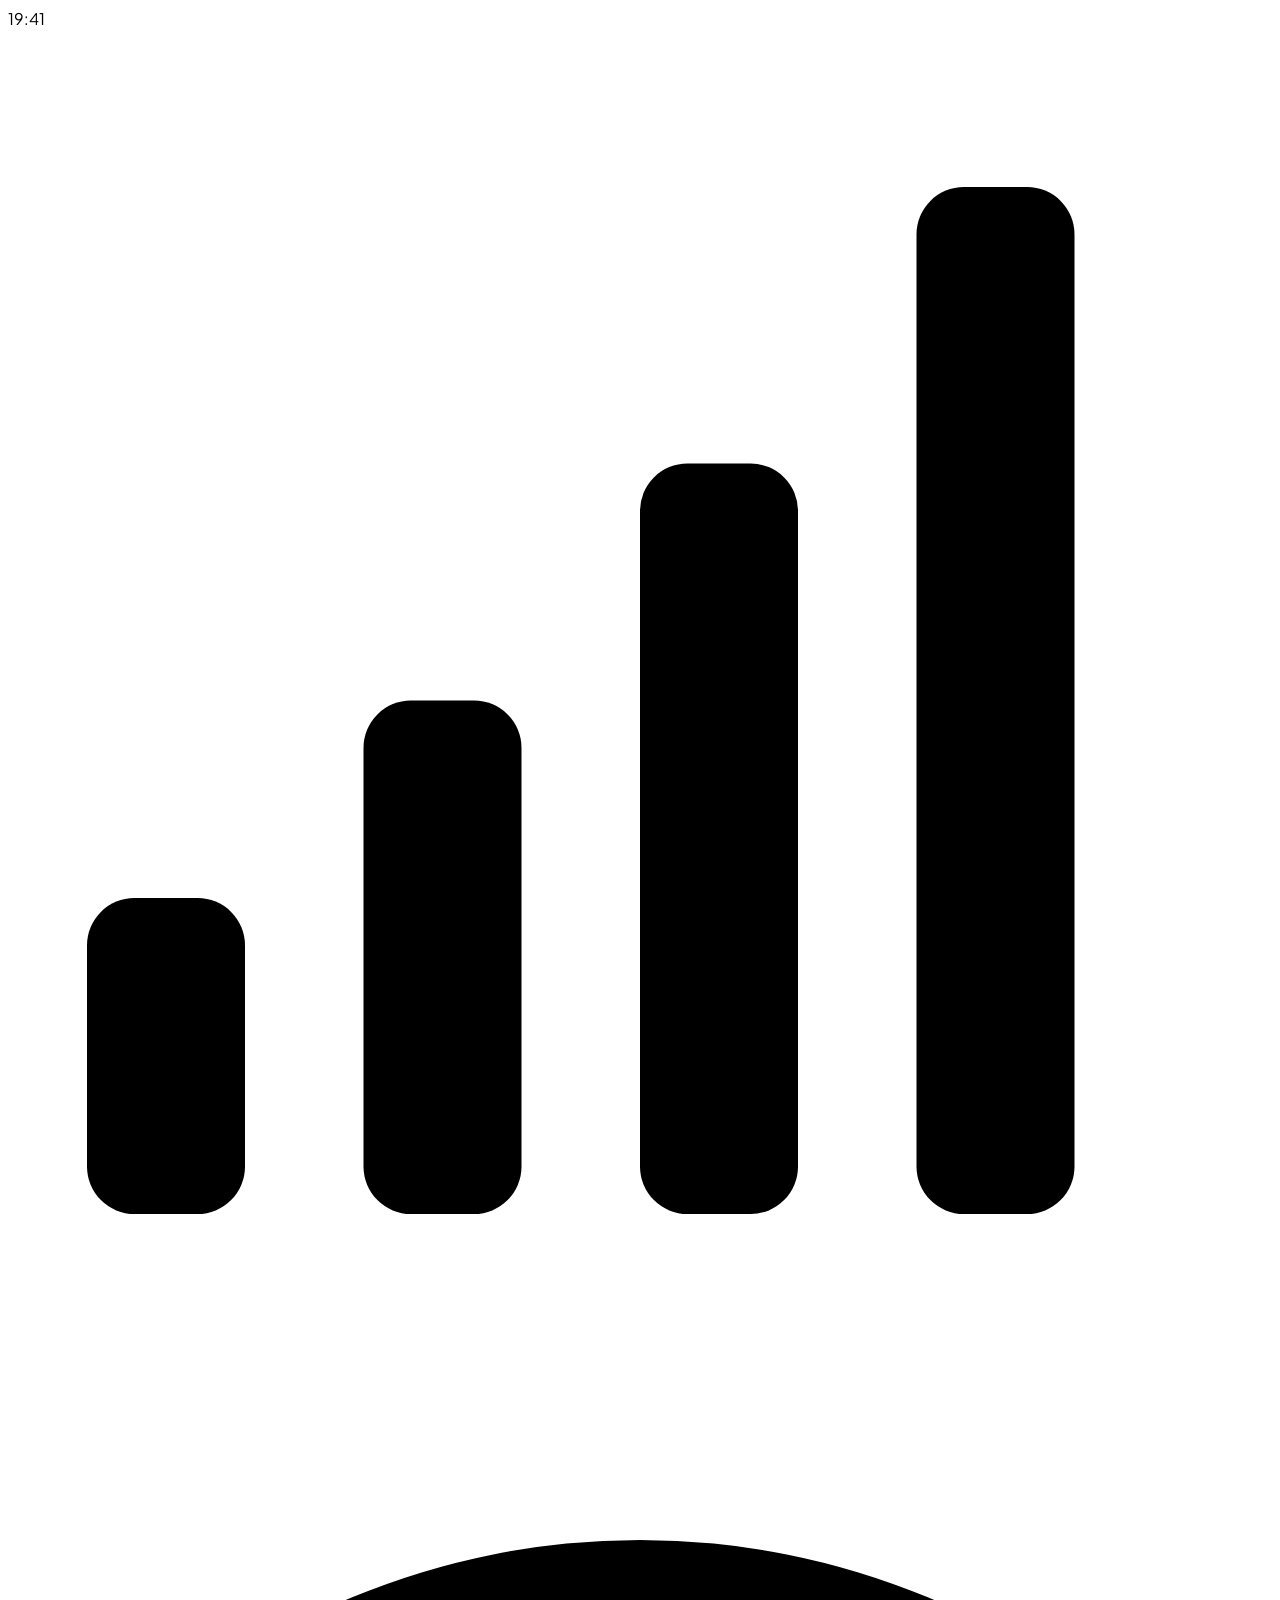
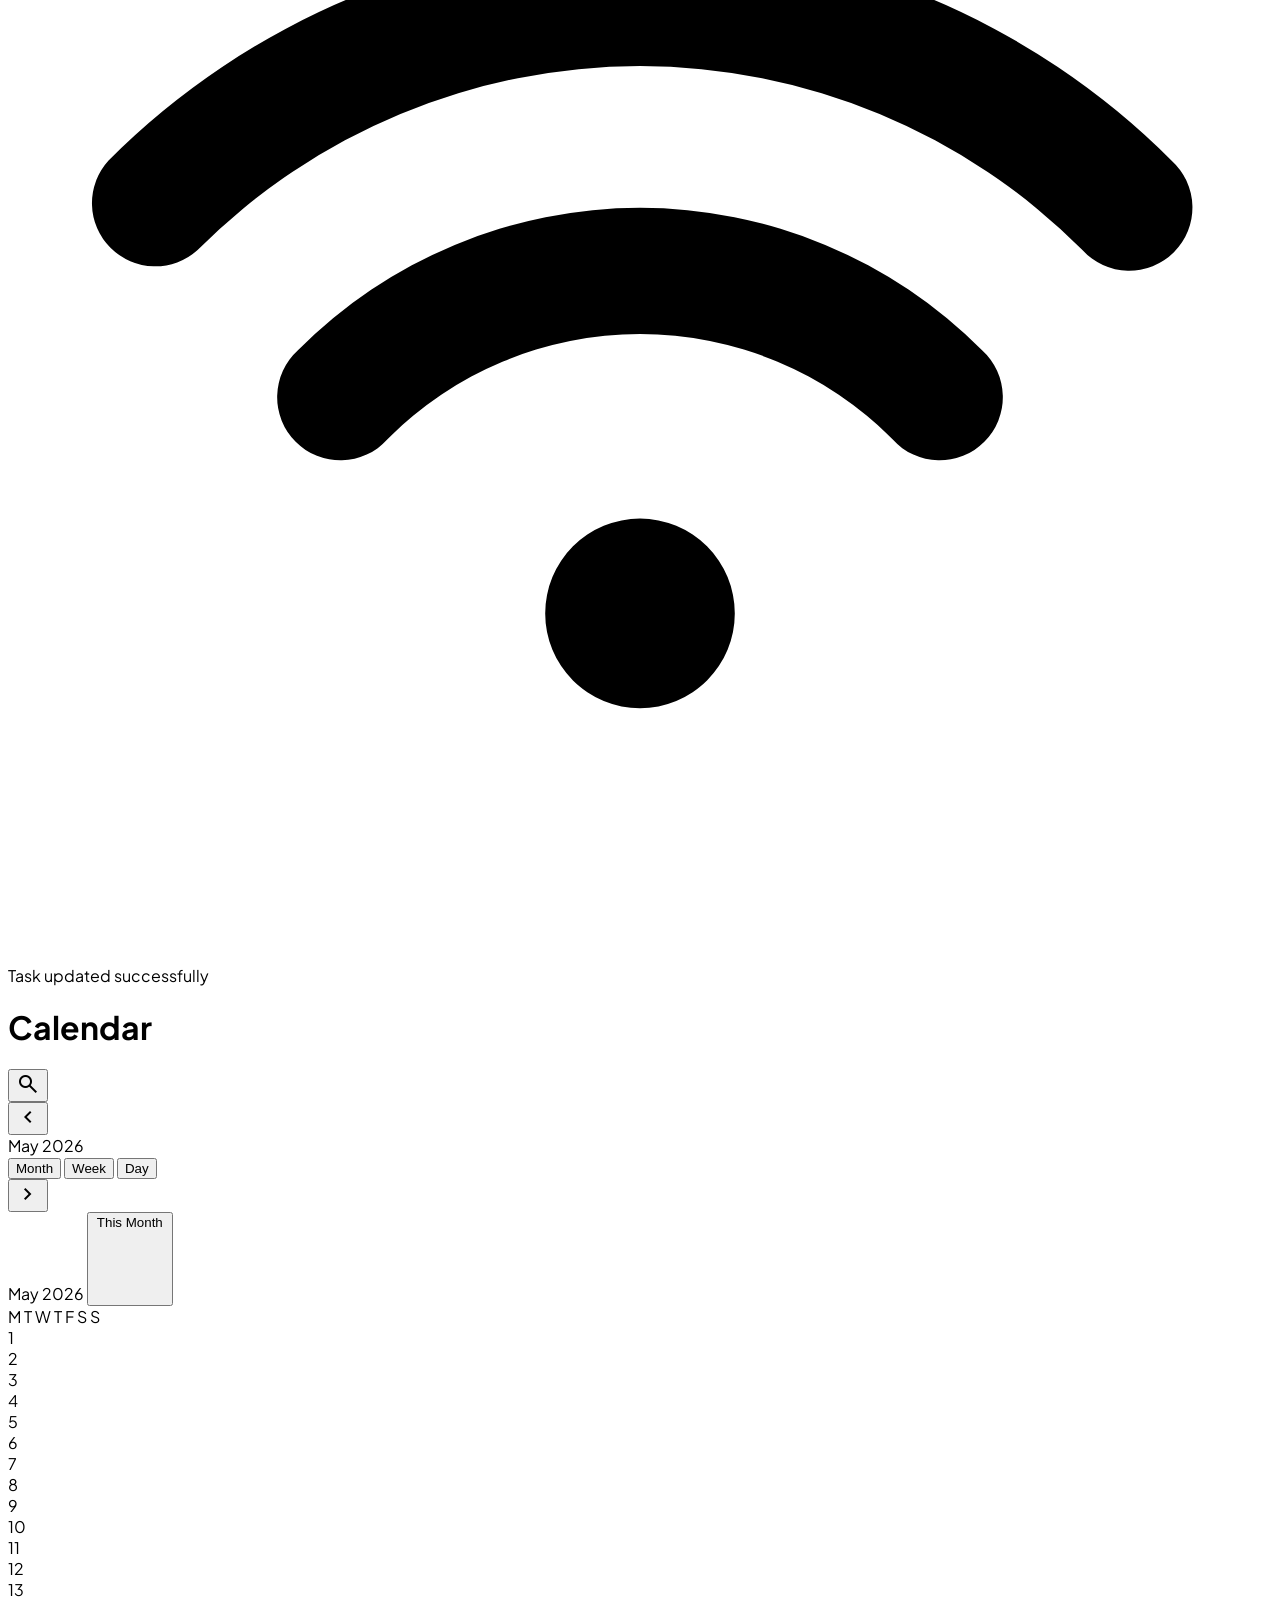
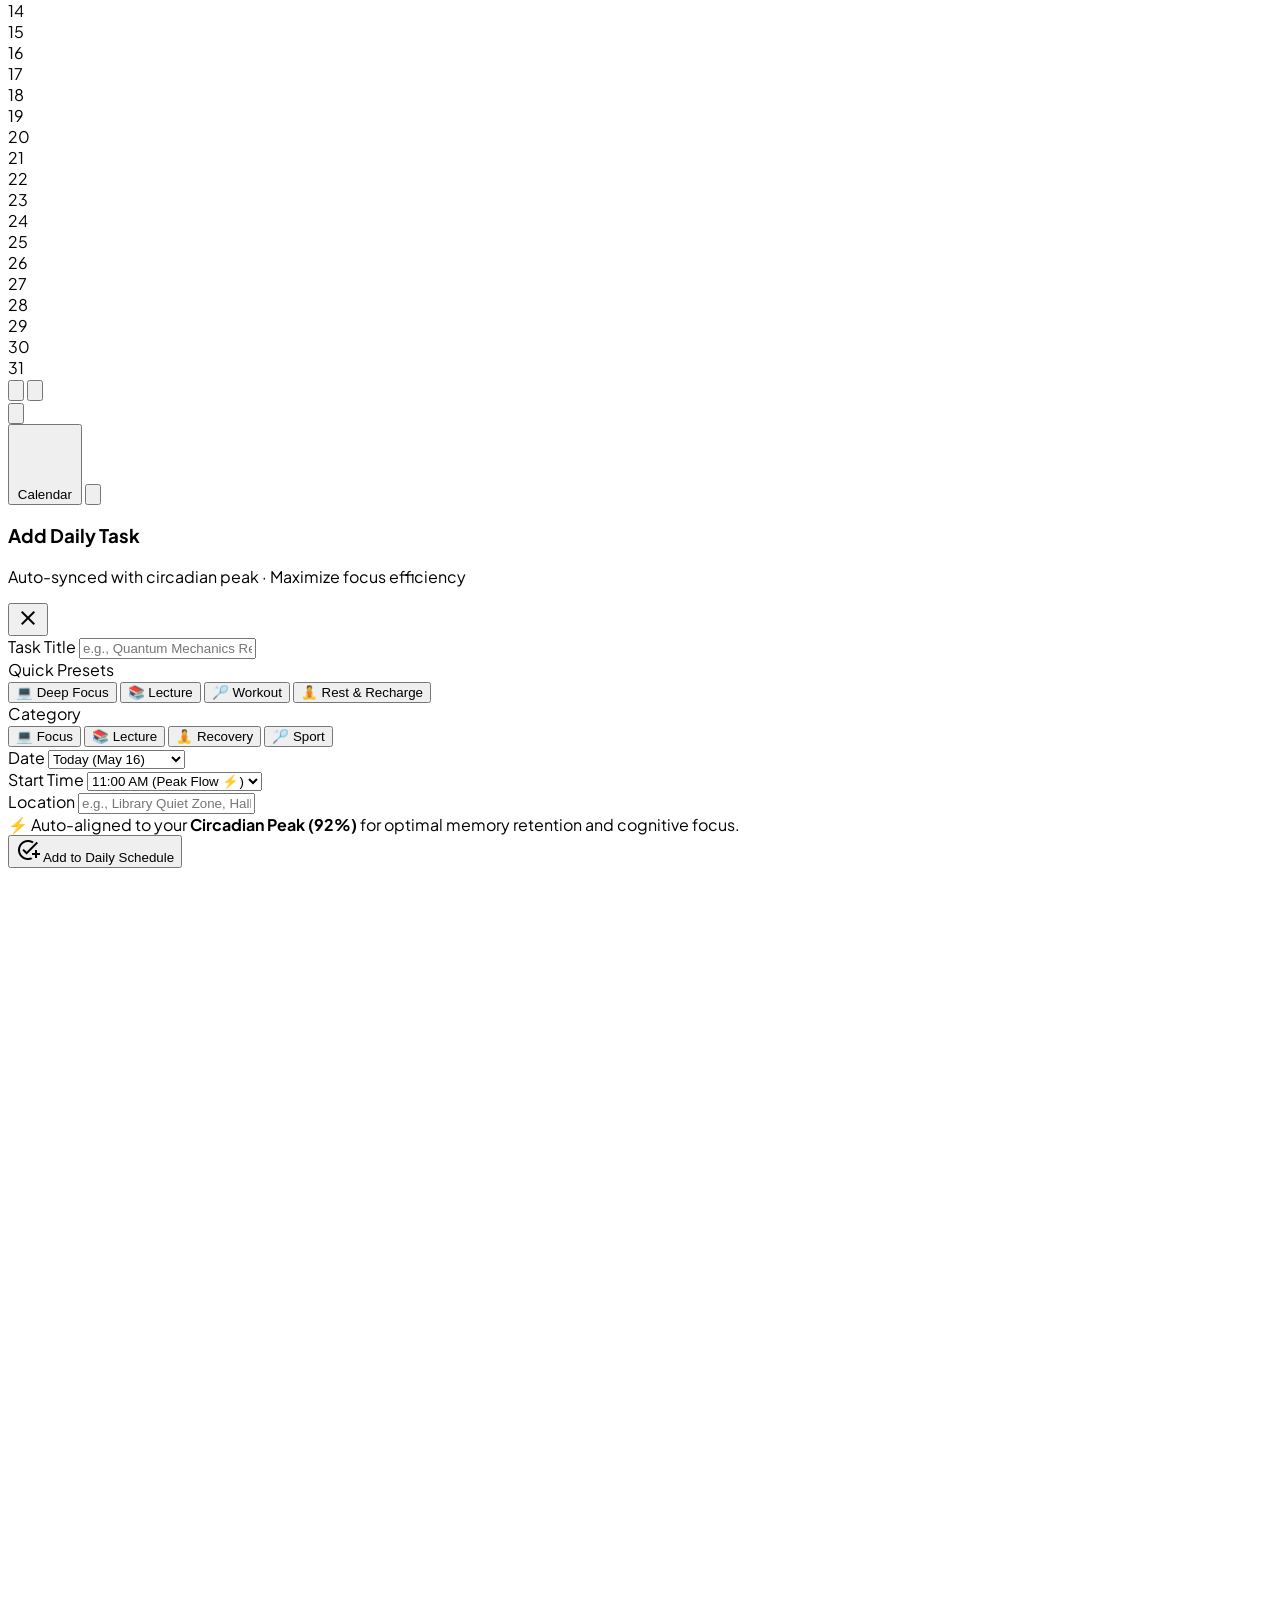
==== index.html @ eb7847a3 "Add files via upload" ====
<!DOCTYPE html>
<html lang="en">
<head>
    <meta charset="utf-8">
    <meta content="width=device-width, initial-scale=1.0, maximum-scale=1.0, user-scalable=no" name="viewport">
    <title>Daily Flow — Calendar & Rhythm</title>
    
    <!-- Tailwind CSS -->
    <script src="https://cdn.tailwindcss.com?plugins=forms,container-queries"></script>
    
    <!-- Google Fonts -->
    <link href="https://fonts.googleapis.com/css2?family=Plus+Jakarta+Sans:wght@400;500;600;700;800&display=swap" rel="stylesheet">
    <link href="https://fonts.googleapis.com/css2?family=Material+Symbols+Outlined:opsz,wght,FILL,GRAD@20..48,100..700,0..1,-50..200" rel="stylesheet">
    
    <script>
        tailwind.config = {
            theme: {
                extend: {
                    fontFamily: {
                        sans: ['Plus Jakarta Sans', '-apple-system', 'BlinkMacSystemFont', 'Inter', 'system-ui', 'sans-serif'],
                    },
                    colors: {
                        app: {
                            bg: '#EDEDED',
                            card: '#FFFFFF',
                            dark: '#1C1C1E',
                            dock: '#161617',
                            pill: '#232326',
                            muted: '#8E8E93',
                            subtle: '#AEAEB2',
                            border: 'rgba(0, 0, 0, 0.04)',
                            accent: '#2563EB',
                            primary: '#2563EB'
                        },
                        surface: {
                            subtle: '#f4f5f8',
                            card: '#ffffff',
                            dark: '#18191d',
                            charcoal: '#121316',
                        },
                    },
                    borderRadius: {
                        'phone': '52px',
                        'card': '28px',
                        'pill': '9999px',
                        'island': '24px',
                    },
                    boxShadow: {
                        'soft': '0 4px 20px -2px rgba(0, 0, 0, 0.04)',
                        'card': '0 8px 30px -4px rgba(0, 0, 0, 0.05)',
                        'dock': '0 12px 35px -4px rgba(0, 0, 0, 0.45)',
                        'phone': '0 25px 60px -15px rgba(0, 0, 0, 0.7), 0 0 0 1px rgba(255, 255, 255, 0.08)',
                        'float': '0 16px 36px rgba(0, 0, 0, 0.08)',
                        'fab': '0 8px 24px -2px rgba(37, 99, 235, 0.5)'
                    }
                }
            }
        }
    </script>
    
    <style>
        /* Hide scrollbar for native mobile experience */
        .no-scrollbar::-webkit-scrollbar { display: none; }
        .no-scrollbar { -ms-overflow-style: none; scrollbar-width: none; }
        
        body {
            font-family: 'Plus Jakarta Sans', -apple-system, BlinkMacSystemFont, sans-serif;
            -webkit-font-smoothing: antialiased;
            -moz-osx-font-smoothing: grayscale;
        }
        
        @keyframes pulse-ring {
            0% { transform: scale(0.95); opacity: 0.8; }
            50% { transform: scale(1.6); opacity: 0; }
            100% { transform: scale(0.95); opacity: 0; }
        }
        .ping-circle { animation: pulse-ring 2.2s cubic-bezier(0.24, 0, 0.38, 1) infinite; }
        
        /* Smooth transitions for tab switching */
        .screen-transition {
            transition: opacity 0.3s ease, transform 0.3s ease;
        }
        .screen-hidden {
            opacity: 0;
            transform: scale(0.96);
            pointer-events: none;
            position: absolute;
            top: 0;
            left: 0;
            right: 0;
            bottom: 0;
        }
        .screen-visible {
            opacity: 1;
            transform: scale(1);
            pointer-events: all;
            position: relative;
        }

        /* Calendar view transitions */
        .view-transition {
            transition: opacity 0.25s ease, transform 0.25s ease;
        }
        .view-hidden {
            opacity: 0;
            transform: scale(0.96);
            pointer-events: none;
            z-index: 1;
        }
        .view-visible {
            opacity: 1;
            transform: scale(1);
            pointer-events: auto;
            z-index: 2;
        }

        /* Task completion animation */
        .task-completed {
            opacity: 0.6;
            text-decoration: line-through;
        }
    </style>
</head>
<body class="bg-[#121212] min-h-screen flex items-center justify-center p-0 sm:p-6 select-none antialiased">
    
    <!-- ============================================================ -->
    <!-- BEGIN: Phone Device Frame -->
    <!-- ============================================================ -->
    <div class="relative w-[360px] h-[800px] bg-[#EDEDED] rounded-phone shadow-phone overflow-hidden border-[7px] border-[#222224] flex flex-col" data-purpose="device-viewport">
        
        <!-- ========================================================== -->
        <!-- iOS Status Bar (Shared across all screens) -->
        <!-- ========================================================== -->
        <div class="w-full pt-3 px-7 flex items-center justify-between z-30 shrink-0" data-purpose="status-bar">
            <span class="text-[14px] font-bold tracking-tight text-[#111111]">19:41</span>
            <div class="w-[102px] h-[27px] bg-black rounded-full flex items-center justify-end pr-2.5 space-x-1.5 shadow-sm">
                <div class="w-[9.5px] h-[9.5px] rounded-full bg-[#171725] border border-[#2b2b36]/60"></div>
            </div>
            <div class="flex items-center space-x-1.5 text-black">
                <svg class="w-4 h-4 fill-current text-[#111111]" viewBox="0 0 16 16">
                    <rect height="4" rx="0.6" width="2" x="1" y="11"/>
                    <rect height="6.5" rx="0.6" width="2" x="4.5" y="8.5"/>
                    <rect height="9.5" rx="0.6" width="2" x="8" y="5.5"/>
                    <rect height="13" rx="0.6" width="2" x="11.5" y="2"/>
                </svg>
                <svg class="w-4 h-4 fill-current text-[#111111]" viewBox="0 0 16 16">
                    <path d="M8 12.8a1.2 1.2 0 100-2.4 1.2 1.2 0 000 2.4zm-3.2-3.4a4.5 4.5 0 016.4 0 .8.8 0 101.13-1.13 6.1 6.1 0 00-8.66 0 .8.8 0 101.13 1.13zm-2.4-2.4a7.9 7.9 0 0111.2 0 .8.8 0 101.13-1.13 9.5 9.5 0 00-13.46 0 .8.8 0 001.13 1.13z" fill-rule="evenodd"/>
                </svg>
                <div class="w-5 h-2.5 border-[1.2px] border-black rounded-[4px] p-0.5 flex items-center relative ml-0.5">
                    <div class="w-full h-full bg-black rounded-[1.5px]"></div>
                    <div class="absolute -right-[3px] w-[1.5px] h-1 bg-black rounded-r-[1px]"></div>
                </div>
            </div>
        </div>
        <!-- END: iOS Status Bar -->
        
        <!-- ========================================================== -->
        <!-- Toast Notification Banner -->
        <!-- ========================================================== -->
        <div id="appToast" class="absolute top-12 inset-x-4 z-50 pointer-events-none transform -translate-y-16 opacity-0 transition-all duration-300 bg-[#1C1C1E]/95 backdrop-blur-md text-white text-xs px-3.5 py-2.5 rounded-2xl shadow-xl flex items-center space-x-2 border border-white/10">
            <span class="w-2 h-2 rounded-full bg-blue-500 animate-pulse"></span>
            <span id="appToastMessage" class="font-semibold tracking-tight text-[11.5px]">Task updated successfully</span>
        </div>

        <!-- ========================================================== -->
        <!-- Screen Container (Switches between views) -->
        <!-- ========================================================== -->
        <div class="flex-1 overflow-hidden relative" data-purpose="screen-container">
            
            <!-- ========================================================== -->
            <!-- SCREEN 1: TODAY / HOME (Daily Tasks & Energy) -->
            <!-- ========================================================== -->
            <div id="screen-today" class="screen-transition screen-visible h-full overflow-y-auto no-scrollbar px-4 pt-2 pb-28 flex flex-col space-y-4" data-purpose="screen-today">
                
                <!-- Header -->
                <header class="flex items-center justify-between pt-1 px-1">
                    <div>
                        <h1 class="text-[32px] font-extrabold tracking-tight text-[#161616] leading-none">Today</h1>
                        <p id="todaySubtitle" class="text-[12px] font-semibold text-[#86868B] mt-1 tracking-tight">Thursday, May 16 · 4 focus blocks</p>
                    </div>
                    <div class="flex items-center space-x-2">
                        <button class="w-10 h-10 rounded-full bg-white/70 active:scale-95 transition-transform flex items-center justify-center text-[#1C1C1E] shadow-sm hover:bg-white">
                            <svg class="w-4 h-4 stroke-[2.2]" fill="none" stroke="currentColor" viewBox="0 0 24 24">
                                <path d="M21 21l-4.35-4.35m1.85-5.15a7 7 0 11-14 0 7 7 0 0114 0z" stroke-linecap="round" stroke-linejoin="round"/>
                            </svg>
                        </button>
                    </div>
                </header>
                
                <!-- Energy Capacity Card -->
                <section class="bg-white rounded-[28px] p-4 shadow-card border border-black/[0.02] flex flex-col space-y-3.5">
                    <div class="flex items-center justify-between">
                        <div class="flex items-center space-x-2">
                            <div class="w-2.5 h-2.5 rounded-full bg-[#34C759] ring-4 ring-[#34C759]/20 animate-pulse"></div>
                            <span class="text-[14px] font-bold text-[#1C1C1E] tracking-tight">Energy Capacity</span>
                        </div>
                        <span class="text-[11px] font-semibold text-[#8E8E93] bg-[#F2F2F7] px-2.5 py-1 rounded-full">Circadian Peak</span>
                    </div>
                    <div class="grid grid-cols-3 gap-2 pt-0.5">
                        <div class="bg-[#F8F8FA] rounded-[18px] p-2.5 flex flex-col items-center justify-center text-center">
                            <span class="text-[10px] font-bold uppercase tracking-wider text-[#8E8E93]">Mental</span>
                            <span class="text-[16px] font-black text-[#1C1C1E] mt-0.5">8.5<span class="text-[10px] font-medium text-[#8E8E93]">/10</span></span>
                            <span class="text-[9.5px] font-bold text-[#007AFF] bg-[#007AFF]/10 px-1.5 py-0.5 rounded-md mt-1">Peak</span>
                        </div>
                        <div class="bg-[#F8F8FA] rounded-[18px] p-2.5 flex flex-col items-center justify-center text-center">
                            <span class="text-[10px] font-bold uppercase tracking-wider text-[#8E8E93]">Physical</span>
                            <span class="text-[16px] font-black text-[#1C1C1E] mt-0.5">7.8<span class="text-[10px] font-medium text-[#8E8E93]">/10</span></span>
                            <span class="text-[9.5px] font-bold text-[#34C759] bg-[#34C759]/10 px-1.5 py-0.5 rounded-md mt-1">Steady</span>
                        </div>
                        <div class="bg-[#F8F8FA] rounded-[18px] p-2.5 flex flex-col items-center justify-center text-center">
                            <span class="text-[10px] font-bold uppercase tracking-wider text-[#8E8E93]">Social</span>
                            <span class="text-[16px] font-black text-[#1C1C1E] mt-0.5">6.0<span class="text-[10px] font-medium text-[#8E8E93]">/10</span></span>
                            <span class="text-[9.5px] font-bold text-[#FF9500] bg-[#FF9500]/10 px-1.5 py-0.5 rounded-md mt-1">Rest</span>
                        </div>
                    </div>
                    <div class="pt-1">
                        <div class="flex justify-between items-center text-[10.5px] font-medium text-[#8E8E93] mb-1.5">
                            <span>Optimal focus until 5:30 PM</span>
                            <span class="font-bold text-[#1C1C1E]">78% Active</span>
                        </div>
                        <div class="w-full h-2.5 bg-[#EBECEF] rounded-full overflow-hidden p-[1px]">
                            <div class="h-full bg-gradient-to-r from-[#007AFF] via-[#5856D6] to-[#34C759] rounded-full w-[78%]"></div>
                        </div>
                    </div>
                </section>
                
                <!-- Optimal Focus Banner -->
                <section class="bg-gradient-to-br from-[#1C1C1E] to-[#2C2C2E] text-white rounded-[26px] p-3.5 shadow-md flex items-center justify-between">
                    <div class="flex items-center space-x-3">
                        <div class="w-10 h-10 rounded-2xl bg-white/10 flex items-center justify-center shrink-0 border border-white/15 text-[#FFD60A]">
                            <svg class="w-5 h-5 fill-current" viewBox="0 0 20 20">
                                <path d="M11.3 1.05a1 1 0 00-1 .04L3.6 5.57a1 1 0 00-.47.85v4.58c0 .35.19.68.5.85l3.37 1.93-1.6 4.79a1 1 0 001.57 1.13l9.4-7.23a1 1 0 00.18-1.39l-4.52-4.52.87-4.14a1 1 0 00-.6-1.13z"/>
                            </svg>
                        </div>
                        <div>
                            <span class="text-[9.5px] font-extrabold uppercase tracking-widest text-[#85E0A3] block">Next Up · Optimal Window</span>
                            <h4 class="text-[13px] font-bold tracking-tight text-white leading-tight">Thermodynamics Midterm Prep</h4>
                            <p class="text-[11px] text-zinc-400 mt-0.5">Hall 104 · Dr. Aris</p>
                        </div>
                    </div>
                    <span class="text-[11px] font-bold px-3 py-1.5 rounded-full bg-white text-black shrink-0 tracking-tight ml-2">11:00 AM</span>
                </section>
                
                <!-- Daily Tasks Schedule Section -->
                <section class="flex flex-col space-y-2.5 pt-1">
                    <div class="flex items-center justify-between px-1">
                        <div class="flex items-center space-x-2">
                            <h2 class="text-[20px] font-extrabold tracking-tight text-[#161616]">Daily Tasks</h2>
                            <button onclick="openAddEventModal()" class="text-[11px] font-bold text-blue-600 bg-blue-50 px-2.5 py-0.5 rounded-full hover:bg-blue-100 transition active:scale-95 flex items-center space-x-1">
                                <span>+ Add Task</span>
                            </button>
                        </div>
                        <span id="todayTaskBadge" class="text-[13px] font-semibold text-[#8E8E93]">4 Tasks</span>
                    </div>
                    
                    <div id="todayScheduleList" class="space-y-2.5">
                        <article class="bg-white rounded-[24px] p-3.5 flex items-center justify-between shadow-soft border border-black/[0.02] group cursor-pointer" onclick="toggleTaskComplete(this)">
                            <div class="flex items-center space-x-3">
                                <div class="task-check-circle w-6 h-6 rounded-full border-2 border-neutral-300 group-hover:border-blue-500 flex items-center justify-center shrink-0 transition-colors">
                                    <span class="material-symbols-outlined text-[14px] text-white opacity-0 transition-opacity">check</span>
                                </div>
                                <div class="w-10 h-10 rounded-2xl bg-[#E8F0FE] flex items-center justify-center shrink-0">
                                    <svg class="w-5 h-5 text-[#1A73E8]" fill="none" stroke="currentColor" viewBox="0 0 24 24">
                                        <path d="M12 6.253v13m0-13C10.832 5.477 9.246 5 7.5 5S4.168 5.477 3 6.253v13C4.168 18.477 5.754 18 7.5 18s3.332.477 4.5 1.253m0-13C13.168 5.477 14.754 5 16.5 5c1.747 0 3.332.477 4.5 1.253v13C19.832 18.477 18.247 18 16.5 18c-1.746 0-3.332.477-4.5 1.253" stroke-linecap="round" stroke-linejoin="round" stroke-width="2"/>
                                    </svg>
                                </div>
                                <div>
                                    <h3 class="task-title text-[14px] font-bold text-[#1C1C1E] tracking-tight leading-tight transition-all">Physics Lecture</h3>
                                    <p class="text-[11px] font-medium text-[#8E8E93] mt-0.5">Hall 104 · Dr. Aris</p>
                                </div>
                            </div>
                            <span class="bg-[#1C1C1E] text-white text-[11px] font-bold px-3.5 py-1.5 rounded-full tracking-tight">11:00 AM</span>
                        </article>
                        
                        <article class="bg-white rounded-[24px] p-3.5 flex items-center justify-between shadow-soft border border-black/[0.02] group cursor-pointer" onclick="toggleTaskComplete(this)">
                            <div class="flex items-center space-x-3">
                                <div class="task-check-circle w-6 h-6 rounded-full border-2 border-neutral-300 group-hover:border-blue-500 flex items-center justify-center shrink-0 transition-colors">
                                    <span class="material-symbols-outlined text-[14px] text-white opacity-0 transition-opacity">check</span>
                                </div>
                                <div class="w-10 h-10 rounded-2xl bg-[#EBF9F1] flex items-center justify-center shrink-0">
                                    <svg class="w-5 h-5 text-[#34C759]" fill="none" stroke="currentColor" viewBox="0 0 24 24">
                                        <path d="M9.663 17h4.673M12 3v1m6.364 1.636l-.707.707M21 12h-1M4 12H3m3.343-5.657l-.707-.707m2.828 9.9a5 5 0 117.072 0l-.548.547A3.374 3.374 0 0014 18.469V19a2 2 0 11-4 0v-.531c0-.895-.356-1.754-.988-2.386l-.548-.547z" stroke-linecap="round" stroke-linejoin="round" stroke-width="2"/>
                                    </svg>
                                </div>
                                <div>
                                    <h3 class="task-title text-[14px] font-bold text-[#1C1C1E] tracking-tight leading-tight transition-all">Deep Study: Quantum</h3>
                                    <p class="text-[11px] font-medium text-[#8E8E93] mt-0.5">Library Quiet Wing · Floor 3</p>
                                </div>
                            </div>
                            <span class="bg-[#1C1C1E] text-white text-[11px] font-bold px-3.5 py-1.5 rounded-full tracking-tight">2:00 PM</span>
                        </article>
                        
                        <article class="bg-white rounded-[24px] p-3.5 flex items-center justify-between shadow-soft border border-black/[0.02] group cursor-pointer" onclick="toggleTaskComplete(this)">
                            <div class="flex items-center space-x-3">
                                <div class="task-check-circle w-6 h-6 rounded-full border-2 border-neutral-300 group-hover:border-blue-500 flex items-center justify-center shrink-0 transition-colors">
                                    <span class="material-symbols-outlined text-[14px] text-white opacity-0 transition-opacity">check</span>
                                </div>
                                <div class="w-10 h-10 rounded-2xl bg-[#FFF4E5] flex items-center justify-center shrink-0">
                                    <svg class="w-5 h-5 text-[#FF9500]" fill="none" stroke="currentColor" viewBox="0 0 24 24">
                                        <path d="M13 10V3L4 14h7v7l9-11h-7z" stroke-linecap="round" stroke-linejoin="round" stroke-width="2"/>
                                    </svg>
                                </div>
                                <div>
                                    <h3 class="task-title text-[14px] font-bold text-[#1C1C1E] tracking-tight leading-tight transition-all">Badminton Training</h3>
                                    <p class="text-[11px] font-medium text-[#8E8E93] mt-0.5">Sports Complex · Court 4</p>
                                </div>
                            </div>
                            <span class="bg-[#1C1C1E] text-white text-[11px] font-bold px-3.5 py-1.5 rounded-full tracking-tight">5:00 PM</span>
                        </article>
                    </div>
                </section>
            </div>
            <!-- END: SCREEN 1 -->
            
            <!-- ========================================================== -->
            <!-- SCREEN 2: CALENDAR (with Month/Week/Day toggle) -->
            <!-- ========================================================== -->
            <div id="screen-calendar" class="screen-transition screen-hidden h-full overflow-y-auto no-scrollbar px-4 pt-2 pb-28 flex flex-col space-y-4" data-purpose="screen-calendar">
                
                <!-- Header -->
                <header class="flex items-center justify-between pt-1 px-1">
                    <h1 class="text-[32px] font-extrabold tracking-tight text-[#161616] leading-none">Calendar</h1>
                    <div class="flex items-center space-x-2">
                        <button class="w-10 h-10 rounded-full bg-white/70 active:scale-95 transition-transform flex items-center justify-center text-[#1C1C1E] shadow-sm hover:bg-white">
                            <span class="material-symbols-outlined text-[20px]">search</span>
                        </button>
                    </div>
                </header>
                
                <!-- Navigation: Month | Week | Day Toggle -->
                <div class="bg-white rounded-[22px] p-2.5 px-3.5 shadow-[0_4px_16px_rgba(0,0,0,0.03)] border border-neutral-100 flex items-center justify-between shrink-0">
                    <button id="calPrevBtn" class="w-8 h-8 rounded-xl flex items-center justify-center text-neutral-500 hover:bg-neutral-100 active:scale-90 transition-all">
                        <span class="material-symbols-outlined text-[18px]">chevron_left</span>
                    </button>
                    <div class="flex items-center gap-3">
                        <span id="calViewTitle" class="text-[14px] font-bold text-neutral-900 tracking-tight">May 2026</span>
                        <div class="bg-[#f0f2f5] p-0.5 rounded-full flex items-center text-[11px] font-semibold text-neutral-500">
                            <button data-view="month" class="cal-view-btn px-2.5 py-1 rounded-full text-neutral-500 cursor-pointer transition-all">Month</button>
                            <button data-view="week" class="cal-view-btn px-2.5 py-1 rounded-full text-neutral-500 cursor-pointer transition-all">Week</button>
                            <button data-view="day" class="cal-view-btn px-2.5 py-1 rounded-full text-neutral-500 cursor-pointer transition-all">Day</button>
                        </div>
                    </div>
                    <button id="calNextBtn" class="w-8 h-8 rounded-xl flex items-center justify-center text-neutral-500 hover:bg-neutral-100 active:scale-90 transition-all">
                        <span class="material-symbols-outlined text-[18px]">chevron_right</span>
                    </button>
                </div>

                <!-- Calendar Views Container -->
                <div class="relative min-h-[420px]">
                    
                    <!-- MONTH VIEW -->
                    <div id="calMonthView" class="view-transition view-visible w-full">
                        <section class="bg-[#F8F9FA] rounded-[32px] shadow-soft border border-white/60 p-4">
                            <div class="flex justify-between items-center mb-4">
                                <span id="calMonthLabel" class="text-[16px] font-semibold text-neutral-900 tracking-tight">May 2026</span>
                                <button class="flex items-center space-x-1 text-[13px] font-medium text-neutral-800 bg-transparent py-1 px-1 rounded-md">
                                    <span>This Month</span>
                                    <svg class="w-3.5 h-3.5 stroke-[2.2] stroke-current text-neutral-500" fill="none" viewBox="0 0 24 24">
                                        <path d="M19 9l-7 7-7-7" stroke-linecap="round" stroke-linejoin="round"/>
                                    </svg>
                                </button>
                            </div>
                            <div class="grid grid-cols-7 gap-y-2 text-center mb-2">
                                <span class="text-[12px] font-semibold text-neutral-600">M</span>
                                <span class="text-[12px] font-semibold text-neutral-600">T</span>
                                <span class="text-[12px] font-semibold text-neutral-600">W</span>
                                <span class="text-[12px] font-semibold text-neutral-600">T</span>
                                <span class="text-[12px] font-semibold text-neutral-600">F</span>
                                <span class="text-[12px] font-semibold text-neutral-600">S</span>
                                <span class="text-[12px] font-semibold text-neutral-600">S</span>
                            </div>
                            <div id="calMonthGrid" class="grid grid-cols-7 gap-y-3.5 text-center items-center justify-items-center text-[14px] font-medium text-neutral-800"></div>
                        </section>
                    </div>

                    <!-- WEEK VIEW -->
                    <div id="calWeekView" class="view-transition view-hidden w-full" style="position: absolute; top: 0; left: 0; right: 0;">
                        <section class="bg-white rounded-[26px] border border-neutral-100/90 shadow-[0_4px_20px_rgba(0,0,0,0.04)] overflow-hidden flex flex-col">
                            <div class="overflow-x-auto no-scrollbar border-b border-neutral-100 bg-[#f8f9fa]">
                                <div id="calWeekHeader" class="flex items-center min-w-[340px] pl-10 pr-2 py-2"></div>
                            </div>
                            <div class="overflow-y-auto overflow-x-auto no-scrollbar max-h-[340px] bg-white">
                                <div id="calWeekGrid" class="min-w-[340px] relative pb-2"></div>
                            </div>
                            <div class="border-t border-neutral-100 bg-[#f8f9fa] p-2.5 px-3 flex items-center justify-between shrink-0">
                                <div class="flex items-center space-x-2">
                                    <span class="w-2 h-2 rounded-full bg-[#161719]"></span>
                                    <span id="calWeekActiveDay" class="text-[11px] font-bold text-neutral-800">Friday, May 16</span>
                                    <span id="calWeekEventCount" class="text-[10px] font-semibold text-neutral-500 bg-neutral-200/70 px-1.5 py-0.5 rounded-full">4 events</span>
                                </div>
                                <button onclick="openAddEventModal()" class="flex items-center space-x-1 text-[11px] font-bold text-neutral-800 hover:text-black bg-white px-2.5 py-1 rounded-full shadow-sm border border-neutral-200/80 active:scale-95 transition">
                                    <span>+ New</span>
                                </button>
                            </div>
                        </section>
                    </div>

                    <!-- DAY VIEW -->
                    <div id="calDayView" class="view-transition view-hidden w-full" style="position: absolute; top: 0; left: 0; right: 0;">
                        <section class="bg-white rounded-[26px] p-4 shadow-[0_4px_20px_rgba(0,0,0,0.04)] border border-neutral-100/90 flex flex-col">
                            <div id="calDayHeader" class="flex items-center justify-between pb-3 border-b border-neutral-100/60">
                                <span class="text-[15px] font-bold text-neutral-900">Friday, May 16</span>
                                <span id="calDayEventCount" class="text-[11px] bg-neutral-100 px-3 py-0.5 rounded-full font-semibold">4 events</span>
                            </div>
                            <div id="calDayTimeline" class="mt-3 space-y-3 max-h-[340px] overflow-y-auto no-scrollbar"></div>
                        </section>
                    </div>

                </div>
            </div>
            <!-- END: SCREEN 2 -->

            <!-- ========================================================== -->
            <!-- SCREEN 3: RHYTHM (Circadian Energy / Insights) -->
            <!-- ========================================================== -->
            <div id="screen-rhythm" class="screen-transition screen-hidden h-full overflow-y-auto no-scrollbar px-4 pt-2 pb-28 flex flex-col space-y-4" data-purpose="screen-rhythm">
                
                <!-- Header -->
                <header class="flex items-center justify-between pt-1 px-1">
                    <div>
                        <h1 class="text-[32px] font-extrabold tracking-tight text-[#161616] leading-none">Rhythm</h1>
                        <p class="text-[11.5px] font-medium text-neutral-500 mt-0.5">Friday, May 16 · Circadian Sync Active</p>
                    </div>
                    <div class="flex items-center space-x-2">
                        <button class="w-9 h-9 rounded-full bg-white shadow-sm border border-neutral-200/70 flex items-center justify-center text-neutral-700 hover:bg-neutral-50 transition active:scale-95">
                            <span class="material-symbols-outlined text-[18px]">search</span>
                        </button>
                        <button class="w-9 h-9 rounded-full bg-white shadow-sm border border-neutral-200/70 flex items-center justify-center text-neutral-700 hover:bg-neutral-50 transition active:scale-95">
                            <span class="material-symbols-outlined text-[18px]">tune</span>
                        </button>
                    </div>
                </header>
                
                <!-- Circadian Energy Graph -->
                <section class="bg-white rounded-card p-3.5 shadow-card-subtle border border-black/[0.04]">
                    <div class="flex items-start justify-between">
                        <div>
                            <div class="flex items-center space-x-1.5">
                                <span class="w-2 h-2 rounded-full bg-emerald-500 shadow-sm shadow-emerald-400/50"></span>
                                <span class="text-[13px] font-bold text-neutral-800">Estimated Energy Curve</span>
                            </div>
                            <p class="text-[10px] text-neutral-400 font-medium ml-3.5">Peak Window: 10:00 AM – 12:30 PM</p>
                        </div>
                        <div class="bg-indigo-50 border border-indigo-100/70 px-2.5 py-0.5 rounded-full flex items-center space-x-1">
                            <span class="text-[10px] font-bold text-indigo-700">88% Alertness</span>
                        </div>
                    </div>
                    
                    <!-- SVG Chart -->
                    <div class="relative mt-3.5 mb-1">
                        <div class="absolute left-[38%] -top-4 -translate-x-1/2 z-20 pointer-events-none flex flex-col items-center">
                            <div class="bg-[#18191d] text-white text-[9px] font-semibold tracking-tight px-2 py-0.5 rounded-md shadow-md whitespace-nowrap">
                                Current: 92% · Peak Flow
                            </div>
                            <div class="w-1.5 h-1.5 bg-[#18191d] rotate-45 -mt-0.5"></div>
                        </div>
                        <svg class="w-full h-28 overflow-visible" viewBox="0 0 320 125">
                            <defs>
                                <linearGradient id="energyFillGradient" x1="0" x2="0" y1="0" y2="1">
                                    <stop offset="0%" stop-color="#6366f1" stop-opacity="0.28"/>
                                    <stop offset="55%" stop-color="#10b981" stop-opacity="0.12"/>
                                    <stop offset="100%" stop-color="#ffffff" stop-opacity="0.0"/>
                                </linearGradient>
                                <linearGradient id="curveStrokeGradient" x1="0" x2="1" y1="0" y2="0">
                                    <stop offset="0%" stop-color="#818cf8"/>
                                    <stop offset="35%" stop-color="#4f46e5"/>
                                    <stop offset="48%" stop-color="#059669"/>
                                    <stop offset="65%" stop-color="#f59e0b"/>
                                    <stop offset="85%" stop-color="#6366f1"/>
                                    <stop offset="100%" stop-color="#94a3b8"/>
                                </linearGradient>
                            </defs>
                            <line stroke="#e5e7eb" stroke-dasharray="2 3" stroke-width="0.8" x1="5" x2="315" y1="26" y2="26"/>
                            <line stroke="#f1f2f4" stroke-dasharray="2 3" stroke-width="0.8" x1="5" x2="315" y1="58" y2="58"/>
                            <path d="M 10 78 C 30 74, 55 58, 80 32 C 100 12, 130 14, 150 42 C 170 70, 195 82, 215 54 C 235 28, 255 35, 275 60 C 295 85, 305 92, 315 96 L 315 110 L 10 110 Z" fill="url(#energyFillGradient)"/>
                            <path d="M 10 78 C 30 74, 55 58, 80 32 C 100 12, 130 14, 150 42 C 170 70, 195 82, 215 54 C 235 28, 255 35, 275 60 C 295 85, 305 92, 315 96" fill="none" stroke="url(#curveStrokeGradient)" stroke-linecap="round" stroke-width="2.75"/>
                            <line stroke="#18191d" stroke-dasharray="2 2" stroke-opacity="0.6" stroke-width="1.2" x1="120" x2="120" y1="14" y2="108"/>
                            <circle class="ping-circle" cx="120" cy="20" fill="#4f46e5" opacity="0.35" r="8"/>
                            <circle cx="120" cy="20" fill="#4f46e5" r="4.5" stroke="#ffffff" stroke-width="2"/>
                            <line stroke="#eceef2" stroke-width="1" x1="10" x2="315" y1="110" y2="110"/>
                        </svg>
                        <div class="flex justify-between text-[9px] font-medium text-neutral-400 px-1 mt-1">
                            <span>6 AM</span><span>9 AM</span>
                            <span class="text-neutral-900 font-bold">12 PM</span>
                            <span>3 PM</span><span>6 PM</span><span>9 PM</span><span>12 AM</span>
                        </div>
                    </div>
                    
                    <div class="mt-2 pt-2 border-t border-neutral-100 flex items-center justify-between text-[10px]">
                        <div class="flex items-center space-x-1">
                            <span class="w-1.5 h-1.5 rounded-full bg-indigo-600"></span>
                            <span class="text-neutral-500 font-medium">Flow (&gt;80%)</span>
                        </div>
                        <div class="flex items-center space-x-1">
                            <span class="w-1.5 h-1.5 rounded-full bg-emerald-500"></span>
                            <span class="text-neutral-500 font-medium">Steady (60-80%)</span>
                        </div>
                        <div class="flex items-center space-x-1">
                            <span class="w-1.5 h-1.5 rounded-full bg-amber-400"></span>
                            <span class="text-neutral-500 font-medium">Rest (&lt;60%)</span>
                        </div>
                    </div>
                </section>
                
                <!-- Mini Metrics -->
                <section class="grid grid-cols-3 gap-2">
                    <div class="bg-white rounded-2xl p-2.5 shadow-card-subtle border border-black/[0.03] flex flex-col justify-between">
                        <span class="text-[9.5px] uppercase tracking-wider text-neutral-400 font-semibold">Focus Left</span>
                        <span class="text-xs font-bold text-neutral-800 mt-0.5">4h 15m</span>
                        <span class="text-[8.5px] text-emerald-600 font-medium">Optimal Window</span>
                    </div>
                    <div class="bg-white rounded-2xl p-2.5 shadow-card-subtle border border-black/[0.03] flex flex-col justify-between">
                        <span class="text-[9.5px] uppercase tracking-wider text-neutral-400 font-semibold">Next Slump</span>
                        <span class="text-xs font-bold text-amber-600 mt-0.5">1:30 PM</span>
                        <span class="text-[8.5px] text-neutral-400 font-medium">Plan Recharge</span>
                    </div>
                    <button class="bg-neutral-900 rounded-2xl p-2.5 text-white flex flex-col justify-between items-start active:scale-95 transition shadow-sm">
                        <span class="text-[9.5px] uppercase tracking-wider text-neutral-400 font-semibold">Sensor Sync</span>
                        <div class="flex items-center space-x-1 mt-0.5">
                            <span class="text-xs font-bold">Recalibrate</span>
                        </div>
                        <span class="text-[8.5px] text-emerald-400 font-medium">Apple Watch 99%</span>
                    </button>
                </section>
                
                <!-- Today's Schedule (Bio-Aligned) -->
                <section class="space-y-2.5 pt-1">
                    <div class="flex items-center justify-between px-0.5">
                        <h2 class="text-[15px] font-bold text-neutral-900">Today's Schedule</h2>
                        <span class="text-[11px] font-semibold bg-neutral-200/70 text-neutral-700 px-2 py-0.5 rounded-full">Bio-Aligned</span>
                    </div>
                    
                    <article class="bg-white rounded-[22px] p-3 shadow-card-subtle border border-neutral-100 flex items-center justify-between opacity-80">
                        <div class="flex items-center space-x-3">
                            <div class="w-9 h-9 rounded-2xl bg-emerald-50 text-emerald-600 flex items-center justify-center shrink-0 border border-emerald-100">
                                <svg class="w-4 h-4" fill="none" stroke="currentColor" stroke-width="2.5" viewBox="0 0 24 24">
                                    <path d="M4.5 12.75l6 6 9-13.5" stroke-linecap="round" stroke-linejoin="round"/>
                                </svg>
                            </div>
                            <div>
                                <div class="flex items-center space-x-1.5">
                                    <h3 class="text-xs font-bold text-neutral-800 line-through decoration-neutral-400">System Design Seminar</h3>
                                    <span class="text-[9px] font-semibold bg-neutral-100 text-neutral-500 px-1.5 py-0.2 rounded">Steady 75%</span>
                                </div>
                                <p class="text-[10px] text-neutral-400 mt-0.5">08:30 – 09:30 AM · Hall 202</p>
                            </div>
                        </div>
                        <span class="text-[10px] font-bold text-neutral-400">Done</span>
                    </article>
                    
                    <article class="bg-[#18191d] text-white rounded-[24px] p-3.5 shadow-lg relative overflow-hidden">
                        <div class="absolute -right-6 -bottom-6 w-24 h-24 rounded-full bg-indigo-500/20 blur-xl pointer-events-none"></div>
                        <div class="relative flex items-center justify-between">
                            <div class="flex items-start space-x-3">
                                <div class="w-10 h-10 rounded-2xl bg-neutral-800 border border-neutral-700/80 flex items-center justify-center shrink-0 text-amber-400 shadow-inner">
                                    <svg class="w-5 h-5 fill-current" viewBox="0 0 24 24">
                                        <path d="M13 2L3 14h9l-1 8 10-12h-9l1-8z"/>
                                    </svg>
                                </div>
                                <div>
                                    <span class="text-[9.5px] font-extrabold tracking-wider text-emerald-400 uppercase">⚡ Optimal Peak Flow (92%)</span>
                                    <h3 class="text-[13.5px] font-bold text-white tracking-tight mt-0.5">Thermodynamics Midterm Prep</h3>
                                    <p class="text-[10.5px] text-neutral-400 mt-0.5">Hall 104 · Dr. Aris</p>
                                </div>
                            </div>
                            <div class="shrink-0 bg-white text-neutral-900 font-bold text-[11px] px-2.5 py-1.5 rounded-full shadow">11:00 AM</div>
                        </div>
                    </article>
                    
                    <article class="bg-amber-50/60 rounded-[22px] p-3 border border-dashed border-amber-200/80 flex items-center justify-between">
                        <div class="flex items-center space-x-3">
                            <div class="w-9 h-9 rounded-2xl bg-amber-100 text-amber-700 flex items-center justify-center shrink-0">
                                <svg class="w-4 h-4 fill-none" stroke="currentColor" stroke-width="2" viewBox="0 0 24 24">
                                    <path d="M12 3v2.25m6.364.386l-1.591 1.591M21 12h-2.25m-.386 6.364l-1.591-1.591M12 18.75V21m-4.773-4.227l-1.591 1.591M5.25 12H3m4.227-4.773L5.636 5.636M15.75 12a3.75 3.75 0 11-7.5 0 3.75 3.75 0 017.5 0z" stroke-linecap="round" stroke-linejoin="round"/>
                                </svg>
                            </div>
                            <div>
                                <div class="flex items-center space-x-1.5">
                                    <h3 class="text-xs font-bold text-amber-950">Nutritional Rest &amp; Downtime</h3>
                                </div>
                                <p class="text-[10px] text-amber-700/80 mt-0.5">Circadian Dip (58%) · 01:00 PM – 02:00 PM</p>
                            </div>
                        </div>
                        <span class="text-[9.5px] font-semibold bg-amber-100/90 text-amber-800 px-2 py-0.5 rounded-full">Recharge</span>
                    </article>
                </section>
            </div>
            <!-- END: SCREEN 3 -->
            
            <!-- ========================================================== -->
            <!-- SCREEN 4: PROFILE / TRENDS -->
            <!-- ========================================================== -->
            <div id="screen-profile" class="screen-transition screen-hidden h-full overflow-y-auto no-scrollbar px-4 pt-2 pb-28 flex flex-col space-y-4" data-purpose="screen-profile">
                
                <!-- Header -->
                <header class="flex items-center justify-between pt-1 px-1">
                    <div>
                        <h1 class="text-[32px] font-extrabold tracking-tight text-[#161616] leading-none">Profile</h1>
                        <p class="text-[12px] font-semibold text-[#86868B] mt-1 tracking-tight">Bio-metrics &amp; Academic Progress</p>
                    </div>
                    <button class="w-10 h-10 rounded-full bg-white/70 active:scale-95 transition-transform flex items-center justify-center text-[#1C1C1E] shadow-sm">
                        <span class="material-symbols-outlined text-[22px]">settings</span>
                    </button>
                </header>
                
                <!-- User Profile Card -->
                <section class="bg-white rounded-[28px] p-4 shadow-card border border-black/[0.02] flex flex-col space-y-3.5">
                    <div class="flex items-center space-x-3.5">
                        <div class="relative w-16 h-16 rounded-full overflow-hidden shrink-0 border-2 border-white shadow-md">
                            <img alt="Sophia Chen" class="w-full h-full object-cover" src="https://lh3.googleusercontent.com/aida/[base64]"/>
                        </div>
                        <div class="flex-1 min-w-0">
                            <div class="flex items-center space-x-1.5">
                                <h2 class="text-[18px] font-extrabold tracking-tight text-[#161616] truncate">Sophia Chen</h2>
                                <span class="w-2 h-2 rounded-full bg-[#34C759] shrink-0"></span>
                            </div>
                            <p class="text-[11.5px] font-medium text-[#86868B] mt-0.5 leading-tight truncate">Cognitive Science &amp; Physics · Year 3</p>
                            <div class="mt-2 flex items-center">
                                <span class="text-[10px] font-bold text-[#34C759] bg-[#EBF9F1] px-2 py-0.5 rounded-full inline-flex items-center space-x-1">
                                    <span class="w-1.5 h-1.5 rounded-full bg-[#34C759] animate-pulse mr-1"></span>
                                    Bio-Sync Active · High Capacity
                                </span>
                            </div>
                        </div>
                    </div>
                </section>
                
                <!-- Chronobiology Card -->
                <section class="bg-white rounded-[26px] p-4 shadow-soft border border-black/[0.02] flex flex-col space-y-3">
                    <div class="flex items-center justify-between">
                        <div class="flex items-center space-x-2">
                            <div class="w-2.5 h-2.5 rounded-full bg-[#007AFF] ring-4 ring-[#007AFF]/20"></div>
                            <span class="text-[13px] font-bold text-[#1C1C1E] tracking-tight">Chronobiology Baseline</span>
                        </div>
                        <span class="text-[10.5px] font-bold text-[#007AFF] bg-[#007AFF]/10 px-2 py-0.5 rounded-full">Early Peak · Lion</span>
                    </div>
                    <div class="grid grid-cols-2 gap-2 pt-1">
                        <div class="bg-[#F8F8FA] rounded-[16px] p-2.5 flex items-center space-x-2.5 border border-black/[0.02]">
                            <div class="w-8 h-8 rounded-xl bg-white flex items-center justify-center text-[#1C1C1E] shadow-sm shrink-0">
                                <span class="material-symbols-outlined text-[18px]">watch</span>
                            </div>
                            <div class="truncate">
                                <p class="text-[11px] font-bold text-[#1C1C1E] leading-tight truncate">Apple Watch 9</p>
                                <p class="text-[9.5px] font-medium text-[#34C759] leading-none mt-0.5">HRV Synced 4m ago</p>
                            </div>
                        </div>
                        <div class="bg-[#F8F8FA] rounded-[16px] p-2.5 flex items-center space-x-2.5 border border-black/[0.02]">
                            <div class="w-8 h-8 rounded-xl bg-white flex items-center justify-center text-[#1C1C1E] shadow-sm shrink-0">
                                <span class="material-symbols-outlined text-[18px]">circle</span>
                            </div>
                            <div class="truncate">
                                <p class="text-[11px] font-bold text-[#1C1C1E] leading-tight truncate">Oura Gen 3</p>
                                <p class="text-[9.5px] font-medium text-[#34C759] leading-none mt-0.5">Sleep Score 89%</p>
                            </div>
                        </div>
                    </div>
                    <div class="bg-[#F8F8FA] rounded-[16px] px-3 py-2 flex items-center justify-between text-[11px]">
                        <span class="text-[#8E8E93] font-medium">Peak Circadian Window</span>
                        <span class="font-bold text-[#1C1C1E]">9:30 AM – 1:00 PM</span>
                    </div>
                </section>
                
                <!-- Settings Stack -->
                <section class="flex flex-col space-y-2.5 pt-1">
                    <div class="px-1 flex items-center justify-between">
                        <h3 class="text-[14px] font-extrabold tracking-tight text-[#161616]">System Preferences</h3>
                        <span class="text-[11px] font-semibold text-[#8E8E93]">4 Modules</span>
                    </div>
                    
                    <div class="bg-white rounded-[22px] p-3.5 flex items-center justify-between shadow-soft border border-black/[0.02] active:scale-[0.98] transition-transform cursor-pointer">
                        <div class="flex items-center space-x-3">
                            <div class="w-10 h-10 rounded-2xl bg-[#E8F0FE] flex items-center justify-center shrink-0 text-[#1A73E8]">
                                <span class="material-symbols-outlined text-[20px]">school</span>
                            </div>
                            <div>
                                <h4 class="text-[13px] font-bold text-[#1C1C1E] tracking-tight leading-tight">Account &amp; Study Program</h4>
                                <p class="text-[11px] font-medium text-[#8E8E93] mt-0.5">Degree, semester, university calendar sync</p>
                            </div>
                        </div>
                        <span class="material-symbols-outlined text-[#8E8E93]">chevron_right</span>
                    </div>
                    
                    <div class="bg-white rounded-[22px] p-3.5 flex items-center justify-between shadow-soft border border-black/[0.02] active:scale-[0.98] transition-transform cursor-pointer">
                        <div class="flex items-center space-x-3">
                            <div class="w-10 h-10 rounded-2xl bg-[#EBF9F1] flex items-center justify-center shrink-0 text-[#34C759]">
                                <span class="material-symbols-outlined text-[20px]">favorite</span>
                            </div>
                            <div>
                                <h4 class="text-[13px] font-bold text-[#1C1C1E] tracking-tight leading-tight">Bio-Sensors &amp; Tracking</h4>
                                <p class="text-[11px] font-medium text-[#8E8E93] mt-0.5">Sleep tracking, HRV &amp; biometric inputs</p>
                            </div>
                        </div>
                        <span class="material-symbols-outlined text-[#8E8E93]">chevron_right</span>
                    </div>
                </section>
            </div>
            <!-- END: SCREEN 4 -->
            
        </div>
        <!-- END: Screen Container -->
        
        <!-- ========================================================== -->
        <!-- Floating Pill Bottom Navigation Dock (Matching Reference Screenshot) -->
        <!-- ========================================================== -->
        <div class="absolute bottom-3.5 inset-x-3 z-40 flex justify-center pointer-events-none" data-purpose="bottom-navigation-container">
            <nav id="navDockContainer" class="w-full max-w-[334px] bg-[#161617] rounded-full px-2 py-1.5 shadow-dock border border-white/10 flex items-center justify-between pointer-events-auto select-none" data-purpose="floating-navigation-dock">
                <!-- Dynamically rendered via renderBottomDock() -->
            </nav>
        </div>
        <!-- END: Bottom Navigation Dock -->
        
        <!-- ========================================================== -->
        <!-- Add Daily Task / Focus Block Modal (English) -->
        <!-- ========================================================== -->
        <div id="addEventModal" class="absolute inset-0 z-50 pointer-events-none opacity-0 transition-opacity duration-300 flex flex-col justify-end">
            <!-- Backdrop -->
            <div id="addEventBackdrop" onclick="closeAddEventModal()" class="absolute inset-0 bg-black/50 backdrop-blur-[2px] transition-opacity cursor-pointer"></div>
            
            <!-- Sheet Content -->
            <div id="addEventSheet" class="relative bg-[#1C1C1E] rounded-t-[32px] p-4 pt-3 pb-6 shadow-2xl border-t border-white/10 transform translate-y-full transition-transform duration-300 ease-out z-10 flex flex-col max-h-[92%] overflow-y-auto no-scrollbar">
                <!-- Grab handle bar -->
                <div class="w-10 h-1 bg-white/20 rounded-full mx-auto mb-3 cursor-pointer" onclick="closeAddEventModal()"></div>
                
                <!-- Sheet Header -->
                <div class="flex items-center justify-between pb-3 border-b border-white/10 shrink-0">
                    <div>
                        <h3 class="text-[17px] font-bold text-white tracking-tight">Add Daily Task</h3>
                        <p class="text-[11px] text-white/50">Auto-synced with circadian peak · Maximize focus efficiency</p>
                    </div>
                    <button type="button" onclick="closeAddEventModal()" class="w-8 h-8 rounded-full bg-white/10 hover:bg-white/20 text-white/70 flex items-center justify-center transition active:scale-95">
                        <span class="material-symbols-outlined text-[18px]">close</span>
                    </button>
                </div>
                
                <!-- Event Form -->
                <form id="addEventForm" onsubmit="handleCreateEvent(event)" class="space-y-3 pt-3">
                    <!-- Title Input -->
                    <div>
                        <label class="block text-[11px] font-bold text-white/40 uppercase tracking-wider mb-1">Task Title</label>
                        <input type="text" id="eventTitleInput" required placeholder="e.g., Quantum Mechanics Review, Paper Reading, Coding..." class="w-full bg-[#2C2C2E] border border-white/10 rounded-xl px-3.5 py-2.5 text-[13px] font-medium text-white placeholder-white/30 focus:outline-none focus:ring-2 focus:ring-white/30 transition-all"/>
                    </div>
                    
                    <!-- Quick Presets -->
                    <div>
                        <label class="block text-[10px] font-bold text-white/30 uppercase tracking-wider mb-1">Quick Presets</label>
                        <div class="flex flex-wrap gap-1.5">
                            <button type="button" onclick="applyEventPreset('Deep Quantum Review', 'focus', '11:00 AM', 'Library Quiet Zone · Floor 3')" class="text-[10.5px] font-semibold bg-white/10 text-white/80 border border-white/15 px-2.5 py-1 rounded-full active:scale-95 transition hover:bg-white/15">💻 Deep Focus</button>
                            <button type="button" onclick="applyEventPreset('Bio-Systems Lecture', 'fixed', '09:00 AM', 'Hall 104 · Dr. Aris')" class="text-[10.5px] font-semibold bg-white/10 text-white/80 border border-white/15 px-2.5 py-1 rounded-full active:scale-95 transition hover:bg-white/15">📚 Lecture</button>
                            <button type="button" onclick="applyEventPreset('Badminton Match', 'sport', '05:00 PM', 'Sports Complex · Court 4')" class="text-[10.5px] font-semibold bg-white/10 text-white/80 border border-white/15 px-2.5 py-1 rounded-full active:scale-95 transition hover:bg-white/15">🏸 Workout</button>
                            <button type="button" onclick="applyEventPreset('Mindfulness &amp; Rest', 'recovery', '01:30 PM', 'Quad Garden / Rest Area')" class="text-[10.5px] font-semibold bg-white/10 text-white/80 border border-white/15 px-2.5 py-1 rounded-full active:scale-95 transition hover:bg-white/15">🧘 Rest &amp; Recharge</button>
                        </div>
                    </div>
                    
                    <!-- Category Selection -->
                    <div>
                        <label class="block text-[11px] font-bold text-white/40 uppercase tracking-wider mb-1.5">Category</label>
                        <div class="grid grid-cols-4 gap-1.5" id="typeButtonContainer">
                            <button type="button" data-type="focus" onclick="setBlockType('focus')" class="type-btn p-2 rounded-xl border border-white/30 bg-white/10 text-white flex flex-col items-center justify-center text-center font-bold transition">
                                <span class="text-base">💻</span>
                                <span class="text-[10px] mt-0.5">Focus</span>
                            </button>
                            <button type="button" data-type="fixed" onclick="setBlockType('fixed')" class="type-btn p-2 rounded-xl border border-white/10 text-white/50 flex flex-col items-center justify-center text-center transition hover:border-white/25 hover:text-white/80">
                                <span class="text-base">📚</span>
                                <span class="text-[10px] mt-0.5">Lecture</span>
                            </button>
                            <button type="button" data-type="recovery" onclick="setBlockType('recovery')" class="type-btn p-2 rounded-xl border border-white/10 text-white/50 flex flex-col items-center justify-center text-center transition hover:border-white/25 hover:text-white/80">
                                <span class="text-base">🧘</span>
                                <span class="text-[10px] mt-0.5">Recovery</span>
                            </button>
                            <button type="button" data-type="sport" onclick="setBlockType('sport')" class="type-btn p-2 rounded-xl border border-white/10 text-white/50 flex flex-col items-center justify-center text-center transition hover:border-white/25 hover:text-white/80">
                                <span class="text-base">🏸</span>
                                <span class="text-[10px] mt-0.5">Sport</span>
                            </button>
                        </div>
                        <input type="hidden" id="selectedEventType" value="focus"/>
                    </div>
                    
                    <!-- Date & Time Inputs -->
                    <div class="grid grid-cols-2 gap-2">
                        <div>
                            <label class="block text-[10.5px] font-bold text-white/40 uppercase tracking-wider mb-1">Date</label>
                            <select id="eventDateSelect" class="w-full bg-[#2C2C2E] border border-white/10 rounded-xl px-2.5 py-2 text-[12px] font-medium text-white focus:outline-none focus:ring-2 focus:ring-white/30">
                                <option value="2026-05-16">Today (May 16)</option>
                                <option value="2026-05-17">Tomorrow (May 17)</option>
                                <option value="2026-05-18">Monday (May 18)</option>
                                <option value="2026-05-19">Tuesday (May 19)</option>
                            </select>
                        </div>
                        <div>
                            <label class="block text-[10.5px] font-bold text-white/40 uppercase tracking-wider mb-1">Start Time</label>
                            <select id="eventTimeSelect" class="w-full bg-[#2C2C2E] border border-white/10 rounded-xl px-2.5 py-2 text-[12px] font-medium text-white focus:outline-none focus:ring-2 focus:ring-white/30">
                                <option value="08:00 AM">08:00 AM</option>
                                <option value="09:00 AM">09:00 AM</option>
                                <option value="10:00 AM">10:00 AM</option>
                                <option value="11:00 AM" selected>11:00 AM (Peak Flow ⚡)</option>
                                <option value="12:00 PM">12:00 PM</option>
                                <option value="01:00 PM">01:00 PM</option>
                                <option value="02:00 PM">02:00 PM</option>
                                <option value="03:00 PM">03:00 PM</option>
                                <option value="04:00 PM">04:00 PM</option>
                                <option value="05:00 PM">05:00 PM</option>
                                <option value="06:00 PM">06:00 PM</option>
                                <option value="07:00 PM">07:00 PM</option>
                            </select>
                        </div>
                    </div>
                    
                    <!-- Location -->
                    <div>
                        <label class="block text-[10.5px] font-bold text-white/40 uppercase tracking-wider mb-1">Location</label>
                        <input type="text" id="eventLocationInput" placeholder="e.g., Library Quiet Zone, Hall 104, Zoom..." class="w-full bg-[#2C2C2E] border border-white/10 rounded-xl px-3.5 py-2 text-[12px] font-medium text-white placeholder-white/30 focus:outline-none focus:ring-2 focus:ring-white/30"/>
                    </div>
                    
                    <!-- Bio-Sync Callout -->
                    <div class="bg-white/5 border border-white/10 rounded-xl p-2.5 flex items-center space-x-2">
                        <span class="text-white font-extrabold text-[14px]">⚡</span>
                        <span class="text-[11px] font-medium text-white/60 leading-tight">Auto-aligned to your <strong class="text-white/80">Circadian Peak (92%)</strong> for optimal memory retention and cognitive focus.</span>
                    </div>
                    
                    <!-- Submit Button -->
                    <button type="submit" class="w-full bg-white hover:bg-white/90 text-[#1C1C1E] font-bold py-3 px-4 rounded-xl shadow-[0_4px_16px_rgba(0,0,0,0.3)] flex items-center justify-center space-x-2 active:scale-95 transition-all cursor-pointer">
                        <span class="material-symbols-outlined text-[19px]">add_task</span>
                        <span class="text-[13px]">Add to Daily Schedule</span>
                    </button>
                </form>
            </div>
        </div>
        <!-- END: Add Event Modal -->

    </div>
    <!-- END: Phone Device Frame -->
    
    <!-- ============================================================ -->
    <!-- JavaScript: Screen Switching & Dock Navigation -->
    <!-- ============================================================ -->
    <script>
        // Screen management
        const screens = {
            today: document.getElementById('screen-today'),
            rhythm: document.getElementById('screen-rhythm'),
            calendar: document.getElementById('screen-calendar'),
            profile: document.getElementById('screen-profile')
        };
        
        let currentScreen = 'calendar'; // Start on calendar view matching user's image!

        // SVG icon definition helper for the dark pill dock
        function getDockSvg(iconType) {
            switch(iconType) {
                case 'home':
                    return `<svg class="w-[18px] h-[18px] stroke-current stroke-[2.1]" fill="none" viewBox="0 0 24 24"><path d="M3 9.5L12 3l9 6.5V20a1.5 1.5 0 0 1-1.5 1.5H4.5A1.5 1.5 0 0 1 3 20V9.5z" stroke-linecap="round" stroke-linejoin="round"/><path d="M9 21V12h6v9" stroke-linecap="round" stroke-linejoin="round"/></svg>`;
                case 'clock':
                    return `<svg class="w-[18px] h-[18px] stroke-current stroke-[2.1]" fill="none" viewBox="0 0 24 24"><circle cx="12" cy="12" r="9.5" stroke-linecap="round"/><polyline points="12 6.5 12 12 15.5 14" stroke-linecap="round" stroke-linejoin="round"/></svg>`;
                case 'calendar':
                    return `<svg class="w-[17px] h-[17px] stroke-current stroke-[2.1]" fill="none" viewBox="0 0 24 24"><rect x="3" y="4.5" width="18" height="16" rx="2.5" stroke-linecap="round"/><line x1="16" y1="2" x2="16" y2="6.5" stroke-linecap="round"/><line x1="8" y1="2" x2="8" y2="6.5" stroke-linecap="round"/><line x1="3" y1="10" x2="21" y2="10" stroke-linecap="round"/></svg>`;
                case 'profile':
                    return `<svg class="w-[18px] h-[18px] stroke-current stroke-[2.1]" fill="none" viewBox="0 0 24 24"><path d="M20 21v-2a4 4 0 0 0-4-4H8a4 4 0 0 0-4 4v2" stroke-linecap="round" stroke-linejoin="round"/><circle cx="12" cy="7" r="4" stroke-linecap="round"/></svg>`;
                default:
                    return '';
            }
        }

        // Render the exact dark pill dock with center '+' button
        function renderBottomDock() {
            const dockContainer = document.getElementById('navDockContainer');
            if (!dockContainer) return;

            const leftTabs = [
                { id: 'today', label: 'Today', icon: 'home' },
                { id: 'rhythm', label: 'Rhythm', icon: 'clock' }
            ];

            const rightTabs = [
                { id: 'calendar', label: 'Calendar', icon: 'calendar' },
                { id: 'profile', label: 'Profile', icon: 'profile' }
            ];

            function renderTabButton(tab) {
                const isActive = currentScreen === tab.id;
                if (isActive) {
                    // Active style from screenshot: White pill with dark icon & label
                    return `
                        <button onclick="switchScreen('${tab.id}')" class="bg-white text-[#111111] rounded-full px-3.5 py-1.5 flex items-center space-x-1.5 shadow-sm active:scale-95 transition-all cursor-pointer">
                            ${getDockSvg(tab.icon)}
                            <span class="text-[12px] font-extrabold tracking-tight leading-none">${tab.label}</span>
                        </button>
                    `;
                } else {
                    // Inactive style from screenshot: Minimalist muted gray icon
                    return `
                        <button onclick="switchScreen('${tab.id}')" class="text-[#8E8E93] hover:text-white p-2.5 rounded-full active:scale-90 transition-transform cursor-pointer flex items-center justify-center" title="${tab.label}">
                            ${getDockSvg(tab.icon)}
                        </button>
                    `;
                }
            }

            dockContainer.innerHTML = `
                <!-- Left Tabs: Home & Clock -->
                <div class="flex items-center space-x-1">
                    ${leftTabs.map(renderTabButton).join('')}
                </div>

                <!-- Center + Action Button (Add Daily Task) -->
                <div class="flex items-center justify-center px-1">
                    <button onclick="openAddEventModal()" class="w-[44px] h-[44px] rounded-full bg-[#1C1C1E] hover:bg-[#2C2C2E] text-white flex items-center justify-center shadow-[0_6px_20px_rgba(0,0,0,0.38)] border-2 border-white/10 -mt-3.5 active:scale-90 hover:scale-105 transition-all duration-200 cursor-pointer group shrink-0" title="Add Daily Task">
                        <svg class="w-5 h-5 stroke-[2.8] transition-transform duration-200 group-hover:rotate-90" fill="none" stroke="currentColor" viewBox="0 0 24 24">
                            <path d="M12 5v14M5 12h14" stroke-linecap="round" stroke-linejoin="round"/>
                        </svg>
                    </button>
                </div>

                <!-- Right Tabs: Calendar & Profile -->
                <div class="flex items-center space-x-1">
                    ${rightTabs.map(renderTabButton).join('')}
                </div>
            `;
        }
        
        function switchScreen(screenName) {
            // Hide all screens
            Object.keys(screens).forEach(key => {
                if (screens[key]) {
                    screens[key].classList.remove('screen-visible');
                    screens[key].classList.add('screen-hidden');
                }
            });
            
            // Show target screen
            if (screens[screenName]) {
                screens[screenName].classList.remove('screen-hidden');
                screens[screenName].classList.add('screen-visible');
                currentScreen = screenName;
            }
            
            // Re-render bottom dock to highlight active tab
            renderBottomDock();
        }

        // Toggle task completion in Today screen
        function toggleTaskComplete(el) {
            const checkCircle = el.querySelector('.task-check-circle');
            const checkIcon = el.querySelector('.task-check-circle span');
            const title = el.querySelector('.task-title');
            
            if (!checkCircle || !title) return;
            
            const isCompleted = title.classList.contains('task-completed');
            if (isCompleted) {
                title.classList.remove('task-completed');
                checkCircle.classList.remove('bg-emerald-500', 'border-emerald-500');
                checkCircle.classList.add('border-neutral-300');
                if (checkIcon) checkIcon.classList.add('opacity-0');
                showAppToast('Task marked as incomplete');
            } else {
                title.classList.add('task-completed');
                checkCircle.classList.add('bg-emerald-500', 'border-emerald-500');
                checkCircle.classList.remove('border-neutral-300');
                if (checkIcon) checkIcon.classList.remove('opacity-0');
                showAppToast('✓ Focus task completed!');
            }
        }
        
        // Toast notification helper
        function showAppToast(message) {
            const toast = document.getElementById('appToast');
            const msgSpan = document.getElementById('appToastMessage');
            if (!toast || !msgSpan) return;
            
            msgSpan.textContent = message;
            toast.classList.remove('-translate-y-16', 'opacity-0');
            toast.classList.add('translate-y-0', 'opacity-100');
            
            setTimeout(() => {
                toast.classList.remove('translate-y-0', 'opacity-100');
                toast.classList.add('-translate-y-16', 'opacity-0');
            }, 2600);
        }
    </script>

    <!-- ============================================================ -->
    <!-- Calendar & Add Event Modal Logic -->
    <!-- ============================================================ -->
    <script>
        // Global calendar events state
        let calYear = 2026;
        let calMonth = 4; // May (0-indexed)
        let calDate = 16; // May 16
        let calView = 'month';

        const calEvents = [
            // May 12
            { date: '2026-05-12', title: 'Team Sync', time: '08:00 AM', location: 'Zoom', type: 'meeting' },
            { date: '2026-05-12', title: 'Calculus Review', time: '02:00 PM', location: 'Library', type: 'focus' },
            
            // May 13
            { date: '2026-05-13', title: 'Office Hours', time: '02:00 PM', location: 'Dr. A Office', type: 'meeting' },
            { date: '2026-05-13', title: 'Study Group', time: '04:00 PM', location: 'Room 202', type: 'group' },
            
            // May 14
            { date: '2026-05-14', title: 'Seminar', time: '11:00 AM', location: 'Auditorium', type: 'talk' },
            { date: '2026-05-14', title: 'Physics Lab', time: '01:00 PM', location: 'Lab 3', type: 'lab' },
            
            // May 15
            { date: '2026-05-15', title: 'Morning Lecture', time: '09:00 AM', location: 'Hall 302', type: 'fixed' },
            { date: '2026-05-15', title: 'Lunch Break', time: '12:00 PM', location: 'Cafeteria', type: 'free' },
            { date: '2026-05-15', title: 'Study Session', time: '03:00 PM', location: 'Quiet Zone', type: 'focus' },
            
            // May 16 (Today)
            { date: '2026-05-16', title: 'Morning Meditation', time: '07:00 AM', location: 'Home', type: 'recovery' },
            { date: '2026-05-16', title: 'Physics Lecture', time: '11:00 AM', location: 'Hall 104 · Dr. Aris', type: 'fixed' },
            { date: '2026-05-16', title: 'Deep Study: Quantum', time: '02:00 PM', location: 'Library Quiet Wing · Floor 3', type: 'focus' },
            { date: '2026-05-16', title: 'Badminton Training', time: '05:00 PM', location: 'Sports Complex · Court 4', type: 'sport' },
            
            // May 17
            { date: '2026-05-17', title: 'Yoga Class', time: '09:00 AM', location: 'Fitness Center', type: 'sport' },
            { date: '2026-05-17', title: 'Brunch', time: '10:30 AM', location: 'Campus Cafe', type: 'free' },
            { date: '2026-05-17', title: 'Study Group', time: '01:00 PM', location: 'Room 202', type: 'group' },
            { date: '2026-05-17', title: 'Physics Review', time: '03:00 PM', location: 'Library', type: 'focus' },
            
            // May 18
            { date: '2026-05-18', title: 'Physics Lab', time: '09:00 AM', location: 'Lab 4', type: 'lab' },
            { date: '2026-05-18', title: 'Office Hours', time: '11:00 AM', location: 'Dr. Smith Office', type: 'meeting' },
            { date: '2026-05-18', title: 'Research Meeting', time: '02:00 PM', location: 'Conference Room', type: 'meeting' },
        ];

        function getCalEventsForDate(dateStr) {
            return calEvents.filter(e => e.date === dateStr);
        }

        function getMonday(date) {
            const d = new Date(date);
            const day = d.getDay();
            const diff = d.getDate() - day + (day === 0 ? -6 : 1);
            return new Date(d.setDate(diff));
        }

        // DOM references
        const calMonthGrid = document.getElementById('calMonthGrid');
        const calWeekHeader = document.getElementById('calWeekHeader');
        const calWeekGrid = document.getElementById('calWeekGrid');
        const calWeekActiveDay = document.getElementById('calWeekActiveDay');
        const calWeekEventCount = document.getElementById('calWeekEventCount');
        const calDayHeader = document.getElementById('calDayHeader');
        const calDayTimeline = document.getElementById('calDayTimeline');
        const calDayEventCount = document.getElementById('calDayEventCount');
        const calViewTitle = document.getElementById('calViewTitle');
        const calMonthLabel = document.getElementById('calMonthLabel');

        const calMonthView = document.getElementById('calMonthView');
        const calWeekView = document.getElementById('calWeekView');
        const calDayView = document.getElementById('calDayView');

        const calViewBtns = document.querySelectorAll('.cal-view-btn');
        const calPrevBtn = document.getElementById('calPrevBtn');
        const calNextBtn = document.getElementById('calNextBtn');

        // Render Month View
        function renderCalMonth(year, month) {
            if (!calMonthGrid) return;
            const firstDay = new Date(year, month, 1).getDay();
            const daysInMonth = new Date(year, month + 1, 0).getDate();
            const todayStr = '2026-05-16';
            const offset = (firstDay === 0) ? 6 : firstDay - 1;
            let html = '';
            for (let i = 0; i < offset; i++) html += '<div class="w-8 h-8"></div>';
            for (let d = 1; d <= daysInMonth; d++) {
                const ds = year + '-' + String(month + 1).padStart(2, '0') + '-' + String(d).padStart(2, '0');
                const isToday = ds === todayStr;
                const evs = getCalEventsForDate(ds);
                const hasEvent = evs.length > 0;
                let cls = 'w-8 h-8 rounded-full flex items-center justify-center text-[14px] font-medium transition-transform cursor-pointer';
                if (isToday) cls += ' bg-[#181C21] text-white font-semibold shadow-md';
                else if (hasEvent) cls += ' bg-white shadow-xs font-normal relative hover:bg-neutral-100';
                else cls += ' bg-white shadow-xs font-normal hover:bg-neutral-100';
                
                html += `<div class="relative flex flex-col items-center justify-center w-8 h-8" onclick="openDayFromMonth('${ds}', ${d})">`;
                html += `<div class="${cls}">${d}</div>`;
                if (hasEvent && !isToday) {
                    html += `<span class="absolute -bottom-1 w-1.5 h-1.5 rounded-full bg-emerald-500"></span>`;
                }
                html += `</div>`;
            }
            calMonthGrid.innerHTML = html;
            const monthName = new Date(year, month).toLocaleString('default', { month: 'long', year: 'numeric' });
            calViewTitle.textContent = monthName;
            calMonthLabel.textContent = monthName;
        }

        function openDayFromMonth(dateStr, dayNum) {
            calDate = dayNum;
            setCalView('day');
        }

        // Render Week View
        function renderCalWeek(year, month, startDate) {
            if (!calWeekHeader || !calWeekGrid) return;
            const weekDays = [];
            for (let i = 0; i < 7; i++) {
                weekDays.push(new Date(year, month, startDate + i));
            }
            const todayStr = '2026-05-16';
            
            // Header
            let headerHtml = '';
            weekDays.forEach(d => {
                const ds = d.toISOString().slice(0, 10);
                const isToday = ds === todayStr;
                const dayNum = d.getDate();
                const dayName = d.toLocaleString('default', { weekday: 'short' });
                const hasEvent = getCalEventsForDate(ds).length > 0;
                headerHtml += `
                    <div class="flex-1 flex flex-col items-center py-0.5 cursor-pointer ${isToday ? 'bg-neutral-100/60 rounded-xl' : ''}" onclick="openDayFromMonth('${ds}', ${dayNum})">
                        <span class="text-[10px] ${isToday ? 'font-bold text-neutral-900' : 'font-medium text-neutral-400'} uppercase tracking-wider">${dayName}</span>
                        <div class="w-7 h-7 rounded-full ${isToday ? 'bg-[#161719] text-white shadow-sm ring-1 ring-black/10' : ''} flex items-center justify-center text-[12px] font-semibold ${isToday ? 'font-bold' : 'text-neutral-700'} mt-0.5">${dayNum}</div>
                        <span class="w-1 h-1 rounded-full ${hasEvent ? 'bg-emerald-500' : 'bg-transparent'} mt-0.5"></span>
                    </div>
                `;
            });
            calWeekHeader.innerHTML = `<div class="flex items-center min-w-[340px] pl-10 pr-2 py-2">${headerHtml}</div>`;

            // Grid - Time slots
            const timeSlots = ['08:00', '09:00', '10:00', '11:00', '12:00', '01:00', '02:00', '03:00', '04:00', '05:00', '06:00', '07:00', '08:00'];
            let gridHtml = '';
            timeSlots.forEach(t => {
                const hour = parseInt(t);
                const ampm = (hour >= 8 && hour < 12) ? 'AM' : 'PM';
                let rowHtml = `<div class="flex border-b border-neutral-100 min-h-[52px]">`;
                rowHtml += `<div class="w-10 shrink-0 text-right pr-2 pt-1.5 border-r border-neutral-100/80"><span class="text-[10px] font-bold text-neutral-400 leading-none block">${t}</span><span class="text-[8px] text-neutral-400 uppercase">${ampm}</span></div>`;
                rowHtml += `<div class="flex-1 grid grid-cols-7 gap-1 p-1 relative">`;
                
                for (let d = 0; d < 7; d++) {
                    const dateObj = weekDays[d];
                    const ds = dateObj.toISOString().slice(0, 10);
                    const evs = getCalEventsForDate(ds);
                    
                    const matched = evs.find(e => {
                        const eventHour = parseInt(e.time);
                        const isPM = e.time.includes('PM');
                        const isAM = e.time.includes('AM');
                        const slotHour = parseInt(t);
                        const slotIsPM = ampm === 'PM';
                        
                        return (eventHour === slotHour && ((isPM && slotIsPM) || (isAM && !slotIsPM))) ||
                               (eventHour === 12 && slotHour === 12);
                    });
                    
                    let cellHtml = `<div class="h-full rounded">`;
                    if (matched) {
                        const colors = {
                            fixed: 'bg-[#1C1C1E] text-white border-neutral-800',
                            recovery: 'bg-emerald-50 border-emerald-200 text-emerald-900',
                            free: 'bg-white border-neutral-200 text-neutral-900',
                            focus: 'bg-purple-600 text-white border-purple-700',
                            break: 'bg-amber-50 border-amber-200 text-amber-900',
                            sport: 'bg-orange-50 border-orange-200 text-orange-900',
                            group: 'bg-indigo-50 border-indigo-200 text-indigo-900',
                            talk: 'bg-rose-50 border-rose-200 text-rose-900',
                            meeting: 'bg-[#f0f4f9] border-neutral-200 text-neutral-900',
                            lab: 'bg-cyan-50 border-cyan-200 text-cyan-900'
                        };
                        const bg = colors[matched.type] || 'bg-white border-neutral-200 text-neutral-900';
                        const isDark = matched.type === 'fixed' || matched.type === 'focus';
                        cellHtml = `<div class="h-full ${bg} border rounded-lg p-1 flex flex-col justify-center cursor-pointer shadow-sm active:scale-95 transition-transform"><span class="text-[8.5px] font-bold ${isDark ? 'text-white' : 'text-neutral-900'} leading-tight truncate">${matched.title}</span><span class="text-[7.5px] ${isDark ? 'text-neutral-300' : 'text-neutral-500'} truncate">${matched.time}</span></div>`;
                    }
                    rowHtml += cellHtml + `</div>`;
                }
                rowHtml += `</div></div>`;
                gridHtml += rowHtml;
            });
            calWeekGrid.innerHTML = gridHtml;

            // Active Day Header
            const activeDay = weekDays.find(d => d.toISOString().slice(0, 10) === todayStr) || weekDays[4];
            const activeDs = activeDay.toISOString().slice(0, 10);
            calWeekActiveDay.textContent = activeDay.toLocaleString('default', { weekday: 'long', month: 'long', day: 'numeric' });
            const evCount = getCalEventsForDate(activeDs).length;
            calWeekEventCount.textContent = evCount + ' events';

            const startStr = weekDays[0].toLocaleString('default', { month: 'short', day: 'numeric' });
            const endStr = weekDays[6].toLocaleString('default', { month: 'short', day: 'numeric', year: 'numeric' });
            calViewTitle.textContent = `${startStr} – ${endStr}`;
        }

        // Render Day View
        function renderCalDay(year, month, date) {
            if (!calDayHeader || !calDayTimeline) return;
            const dt = new Date(year, month, date);
            const ds = dt.toISOString().slice(0, 10);
            const dayName = dt.toLocaleString('default', { weekday: 'long', month: 'long', day: 'numeric', year: 'numeric' });
            const evs = getCalEventsForDate(ds);
            
            calDayHeader.innerHTML = `
                <span class="text-[15px] font-bold text-neutral-900">${dayName}</span>
                <span class="text-[11px] bg-neutral-100 px-3 py-0.5 rounded-full font-semibold">${evs.length} events</span>
            `;
            calDayEventCount.textContent = evs.length + ' events';
            
            let html = '';
            if (evs.length === 0) {
                html = `<div class="text-center text-neutral-400 text-sm py-8 flex flex-col items-center space-y-2">
                    <span class="material-symbols-outlined text-[32px] text-neutral-300">event_available</span>
                    <span>No events scheduled for this day</span>
                    <button onclick="openAddEventModal()" class="text-[11.5px] font-bold text-blue-600 bg-blue-50 px-3 py-1.5 rounded-full mt-1">+ Add New Event</button>
                </div>`;
            } else {
                evs.forEach(e => {
                    const iconMap = {
                        fixed: '📚',
                        recovery: '🧘',
                        free: '🍽️',
                        focus: '💻',
                        break: '☕',
                        sport: '🏸',
                        group: '👥',
                        talk: '🎤',
                        meeting: '📋',
                        lab: '🔬'
                    };
                    const icon = iconMap[e.type] || '📌';
                    html += `
                        <div class="bg-white rounded-[22px] p-3.5 shadow-sm border border-neutral-200/50 flex items-center justify-between hover:shadow-md transition-shadow">
                            <div class="flex items-center space-x-3">
                                <div class="w-10 h-10 rounded-2xl bg-neutral-100 flex items-center justify-center text-[18px] shrink-0">
                                    ${icon}
                                </div>
                                <div>
                                    <h4 class="text-[13.5px] font-bold text-neutral-900 leading-snug">${e.title}</h4>
                                    <p class="text-[11px] text-neutral-500 mt-0.5">📍 ${e.location || 'Campus'}</p>
                                </div>
                            </div>
                            <span class="text-[11px] font-bold px-2.5 py-1 rounded-full bg-neutral-100 text-neutral-700 shrink-0">${e.time}</span>
                        </div>
                    `;
                });
            }
            calDayTimeline.innerHTML = html;
            calViewTitle.textContent = dt.toLocaleString('default', { month: 'long', day: 'numeric', year: 'numeric' });
        }

        // Navigation (Prev / Next)
        function calNavigate(delta) {
            if (calView === 'month') {
                calMonth += delta;
                if (calMonth < 0) { calMonth = 11; calYear--; }
                if (calMonth > 11) { calMonth = 0; calYear++; }
                renderCalMonth(calYear, calMonth);
            } else if (calView === 'week') {
                const ref = new Date(calYear, calMonth, calDate);
                const monday = getMonday(ref);
                monday.setDate(monday.getDate() + delta * 7);
                calYear = monday.getFullYear();
                calMonth = monday.getMonth();
                calDate = monday.getDate();
                renderCalWeek(calYear, calMonth, calDate);
            } else if (calView === 'day') {
                calDate += delta;
                const d = new Date(calYear, calMonth, calDate);
                calYear = d.getFullYear();
                calMonth = d.getMonth();
                calDate = d.getDate();
                renderCalDay(calYear, calMonth, calDate);
            }
        }

        // View switching
        function setCalView(view) {
            calView = view;
            [calMonthView, calWeekView, calDayView].forEach(el => {
                if (el) {
                    el.classList.remove('view-visible');
                    el.classList.add('view-hidden');
                }
            });
            
            if (view === 'month') {
                calMonthView.classList.remove('view-hidden');
                calMonthView.classList.add('view-visible');
                renderCalMonth(calYear, calMonth);
            } else if (view === 'week') {
                calWeekView.classList.remove('view-hidden');
                calWeekView.classList.add('view-visible');
                const ref = new Date(calYear, calMonth, calDate);
                const monday = getMonday(ref);
                calYear = monday.getFullYear();
                calMonth = monday.getMonth();
                calDate = monday.getDate();
                renderCalWeek(calYear, calMonth, calDate);
            } else if (view === 'day') {
                calDayView.classList.remove('view-hidden');
                calDayView.classList.add('view-visible');
                renderCalDay(calYear, calMonth, calDate);
            }
            
            calViewBtns.forEach(btn => {
                const isSelected = btn.dataset.view === view;
                btn.classList.toggle('bg-[#18191c]', isSelected);
                btn.classList.toggle('text-white', isSelected);
                btn.classList.toggle('text-neutral-500', !isSelected);
                btn.classList.toggle('shadow-sm', isSelected);
                btn.classList.toggle('font-bold', isSelected);
            });
        }

        // ============================================================
        // Modal Handling (The '+' Functionality for Daily Tasks)
        // ============================================================
        const addEventModal = document.getElementById('addEventModal');
        const addEventSheet = document.getElementById('addEventSheet');
        const eventTitleInput = document.getElementById('eventTitleInput');
        const eventDateSelect = document.getElementById('eventDateSelect');
        const eventTimeSelect = document.getElementById('eventTimeSelect');
        const eventLocationInput = document.getElementById('eventLocationInput');
        const selectedEventTypeInput = document.getElementById('selectedEventType');

        function openAddEventModal() {
            if (!addEventModal || !addEventSheet) return;
            addEventModal.classList.remove('pointer-events-none', 'opacity-0');
            addEventModal.classList.add('pointer-events-auto', 'opacity-100');
            addEventSheet.classList.remove('translate-y-full');
            addEventSheet.classList.add('translate-y-0');
            
            if (eventTitleInput) {
                setTimeout(() => eventTitleInput.focus(), 150);
            }
        }

        function closeAddEventModal() {
            if (!addEventModal || !addEventSheet) return;
            addEventSheet.classList.remove('translate-y-0');
            addEventSheet.classList.add('translate-y-full');
            addEventModal.classList.remove('opacity-100');
            addEventModal.classList.add('opacity-0');
            
            setTimeout(() => {
                addEventModal.classList.remove('pointer-events-auto');
                addEventModal.classList.add('pointer-events-none');
            }, 300);
        }

        function setBlockType(type) {
            if (selectedEventTypeInput) selectedEventTypeInput.value = type;
            
            const buttons = document.querySelectorAll('.type-btn');
            buttons.forEach(btn => {
                const isMatch = btn.dataset.type === type;
                if (isMatch) {
                    btn.className = "type-btn p-2 rounded-xl border border-purple-500 bg-purple-50 text-purple-700 flex flex-col items-center justify-center text-center font-bold transition";
                } else {
                    btn.className = "type-btn p-2 rounded-xl border border-neutral-200 text-neutral-600 flex flex-col items-center justify-center text-center transition hover:bg-neutral-50";
                }
            });
        }

        function applyEventPreset(title, type, time, location) {
            if (eventTitleInput) eventTitleInput.value = title;
            if (eventTimeSelect) eventTimeSelect.value = time;
            if (eventLocationInput) eventLocationInput.value = location;
            setBlockType(type);
        }

        function handleCreateEvent(e) {
            e.preventDefault();
            const title = eventTitleInput.value.trim() || 'Daily Focus Task';
            const date = eventDateSelect.value;
            const time = eventTimeSelect.value;
            const location = eventLocationInput.value.trim() || 'Library Quiet Zone';
            const type = selectedEventTypeInput.value || 'focus';

            // Add to calendar events
            const newEvent = { date, title, time, location, type };
            calEvents.push(newEvent);

            // If date is Today (2026-05-16), prepend to Today's daily task list
            if (date === '2026-05-16') {
                const scheduleList = document.getElementById('todayScheduleList');
                const taskBadge = document.getElementById('todayTaskBadge');
                const subtitle = document.getElementById('todaySubtitle');
                
                const todayEvents = getCalEventsForDate('2026-05-16');
                if (taskBadge) taskBadge.textContent = `${todayEvents.length} Tasks`;
                if (subtitle) subtitle.textContent = `Thursday, May 16 · ${todayEvents.length} focus blocks`;

                if (scheduleList) {
                    const iconColorMap = {
                        focus: { bg: 'bg-[#EBF9F1]', text: 'text-[#34C759]', icon: '⚡' },
                        fixed: { bg: 'bg-[#E8F0FE]', text: 'text-[#1A73E8]', icon: '📚' },
                        recovery: { bg: 'bg-[#EBF9F1]', text: 'text-[#34C759]', icon: '🧘' },
                        sport: { bg: 'bg-[#FFF4E5]', text: 'text-[#FF9500]', icon: '🏸' }
                    };
                    const styling = iconColorMap[type] || iconColorMap.focus;
                    
                    const itemHtml = `
                        <article class="bg-white rounded-[24px] p-3.5 flex items-center justify-between shadow-soft border border-black/[0.02] transform transition-all duration-300 group cursor-pointer" onclick="toggleTaskComplete(this)">
                            <div class="flex items-center space-x-3">
                                <div class="task-check-circle w-6 h-6 rounded-full border-2 border-neutral-300 group-hover:border-blue-500 flex items-center justify-center shrink-0 transition-colors">
                                    <span class="material-symbols-outlined text-[14px] text-white opacity-0 transition-opacity">check</span>
                                </div>
                                <div class="w-10 h-10 rounded-2xl ${styling.bg} flex items-center justify-center shrink-0 text-[18px]">
                                    ${styling.icon}
                                </div>
                                <div>
                                    <h3 class="task-title text-[14px] font-bold text-[#1C1C1E] tracking-tight leading-tight transition-all">${title}</h3>
                                    <p class="text-[11px] font-medium text-[#8E8E93] mt-0.5">${location}</p>
                                </div>
                            </div>
                            <span class="bg-[#1C1C1E] text-white text-[11px] font-bold px-3.5 py-1.5 rounded-full tracking-tight">${time}</span>
                        </article>
                    `;
                    scheduleList.insertAdjacentHTML('afterbegin', itemHtml);
                }
            }

            // Re-render Calendar view
            if (calView === 'month') renderCalMonth(calYear, calMonth);
            else if (calView === 'week') {
                const ref = new Date(calYear, calMonth, calDate);
                const monday = getMonday(ref);
                renderCalWeek(calYear, calMonth, monday.getDate());
            } else if (calView === 'day') {
                renderCalDay(calYear, calMonth, calDate);
            }

            // Close modal & reset form
            closeAddEventModal();
            eventTitleInput.value = '';
            eventLocationInput.value = '';

            // Show Toast
            showAppToast(`✓ Task added: "${title}"`);
        }

        // Initialize Calendar & Event Listeners
        document.addEventListener('DOMContentLoaded', () => {
            calViewBtns.forEach(btn => {
                btn.addEventListener('click', () => setCalView(btn.dataset.view));
            });

            if (calPrevBtn) calPrevBtn.addEventListener('click', () => calNavigate(-1));
            if (calNextBtn) calNextBtn.addEventListener('click', () => calNavigate(1));

            // Default: month view
            setCalView('month');
            
            // Render the dark pill dock matching the user reference
            renderBottomDock();
            
            // Set initial screen (Calendar matching the screenshot, or Today)
            switchScreen('calendar');
        });
    </script>
</body>
</html>
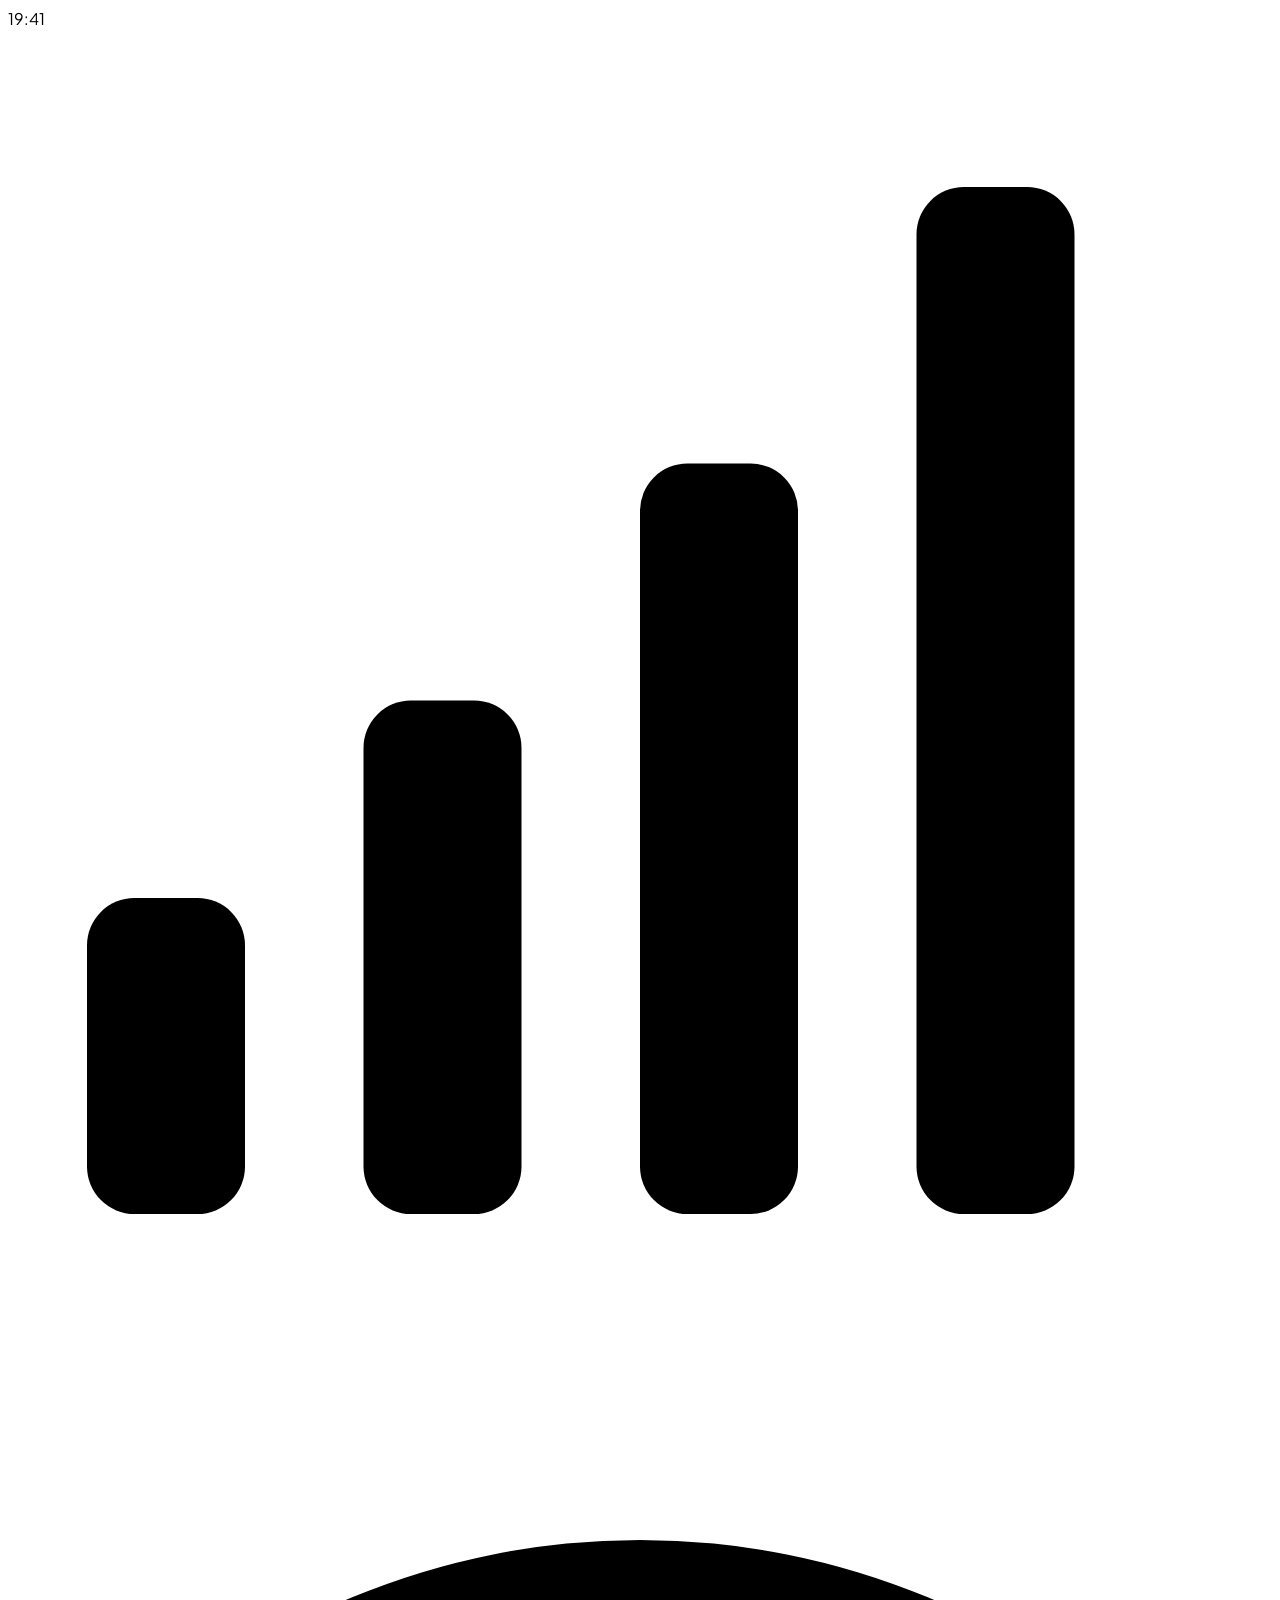
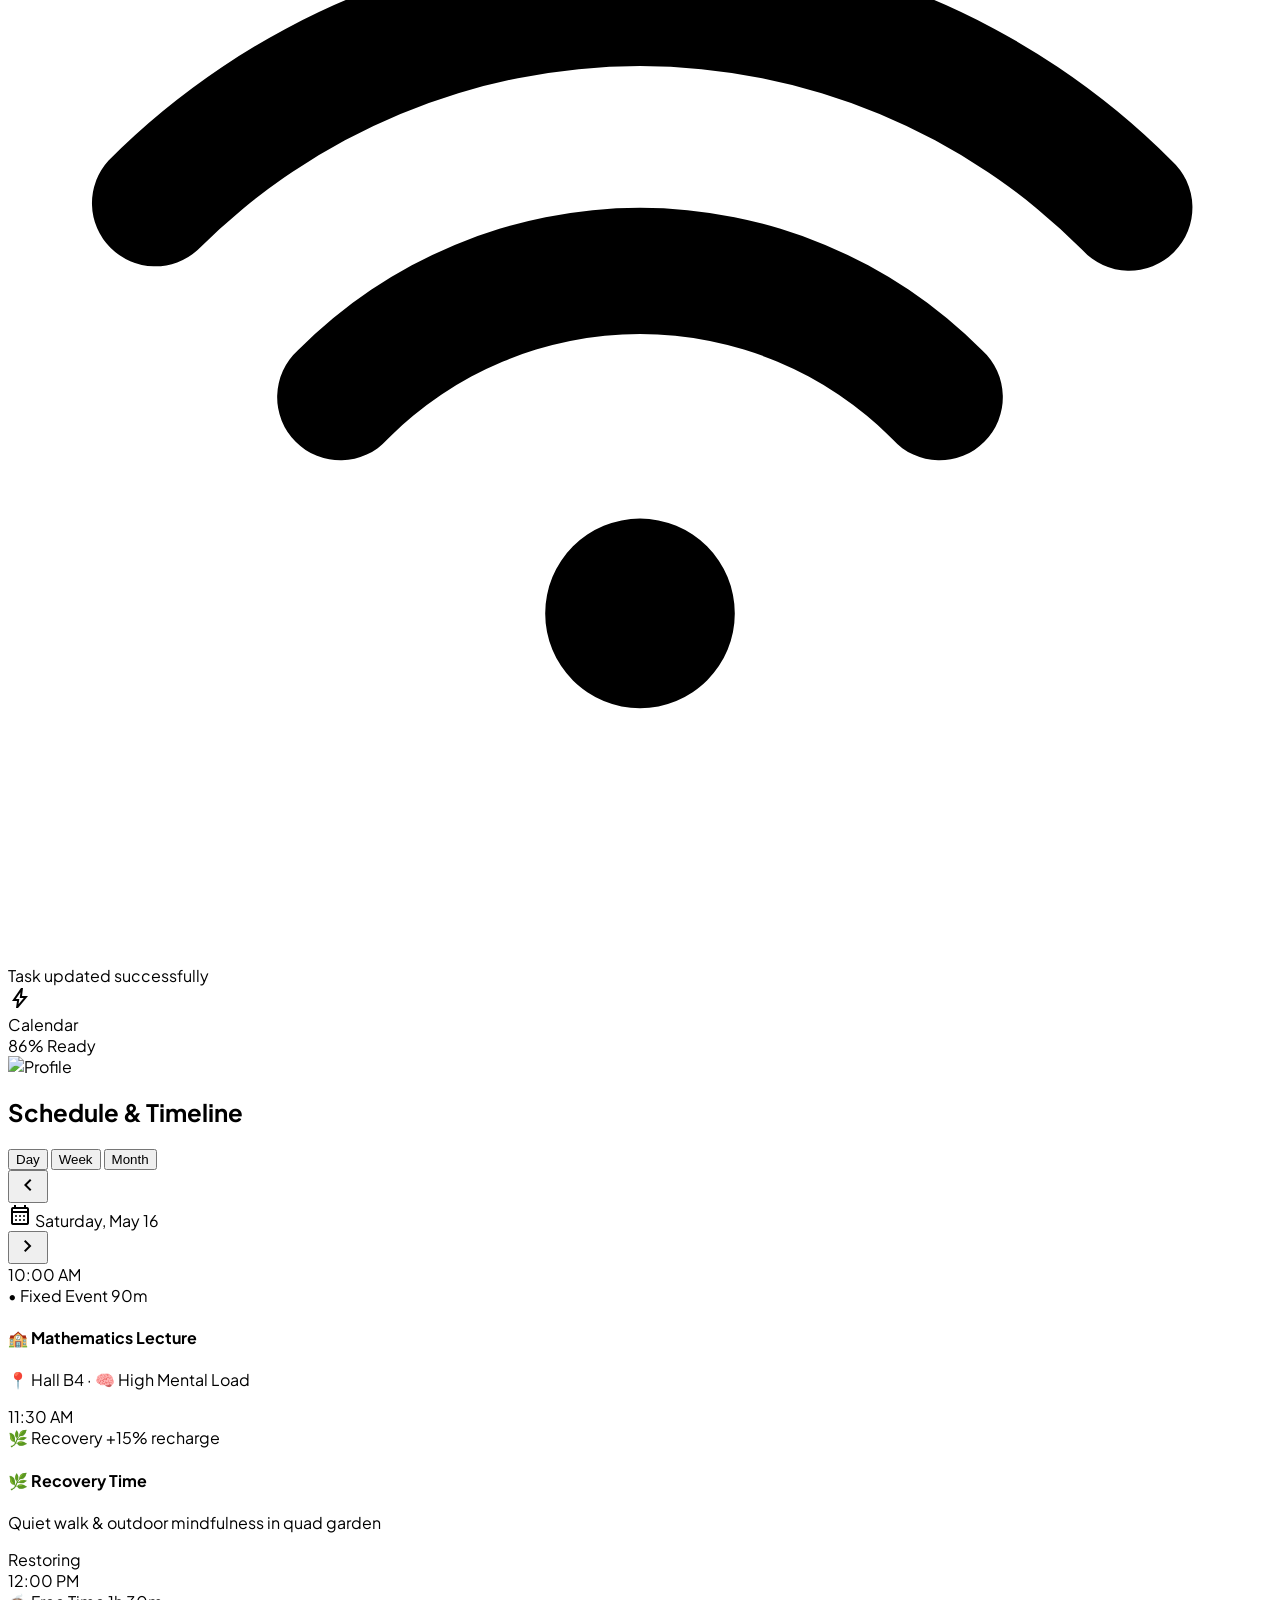
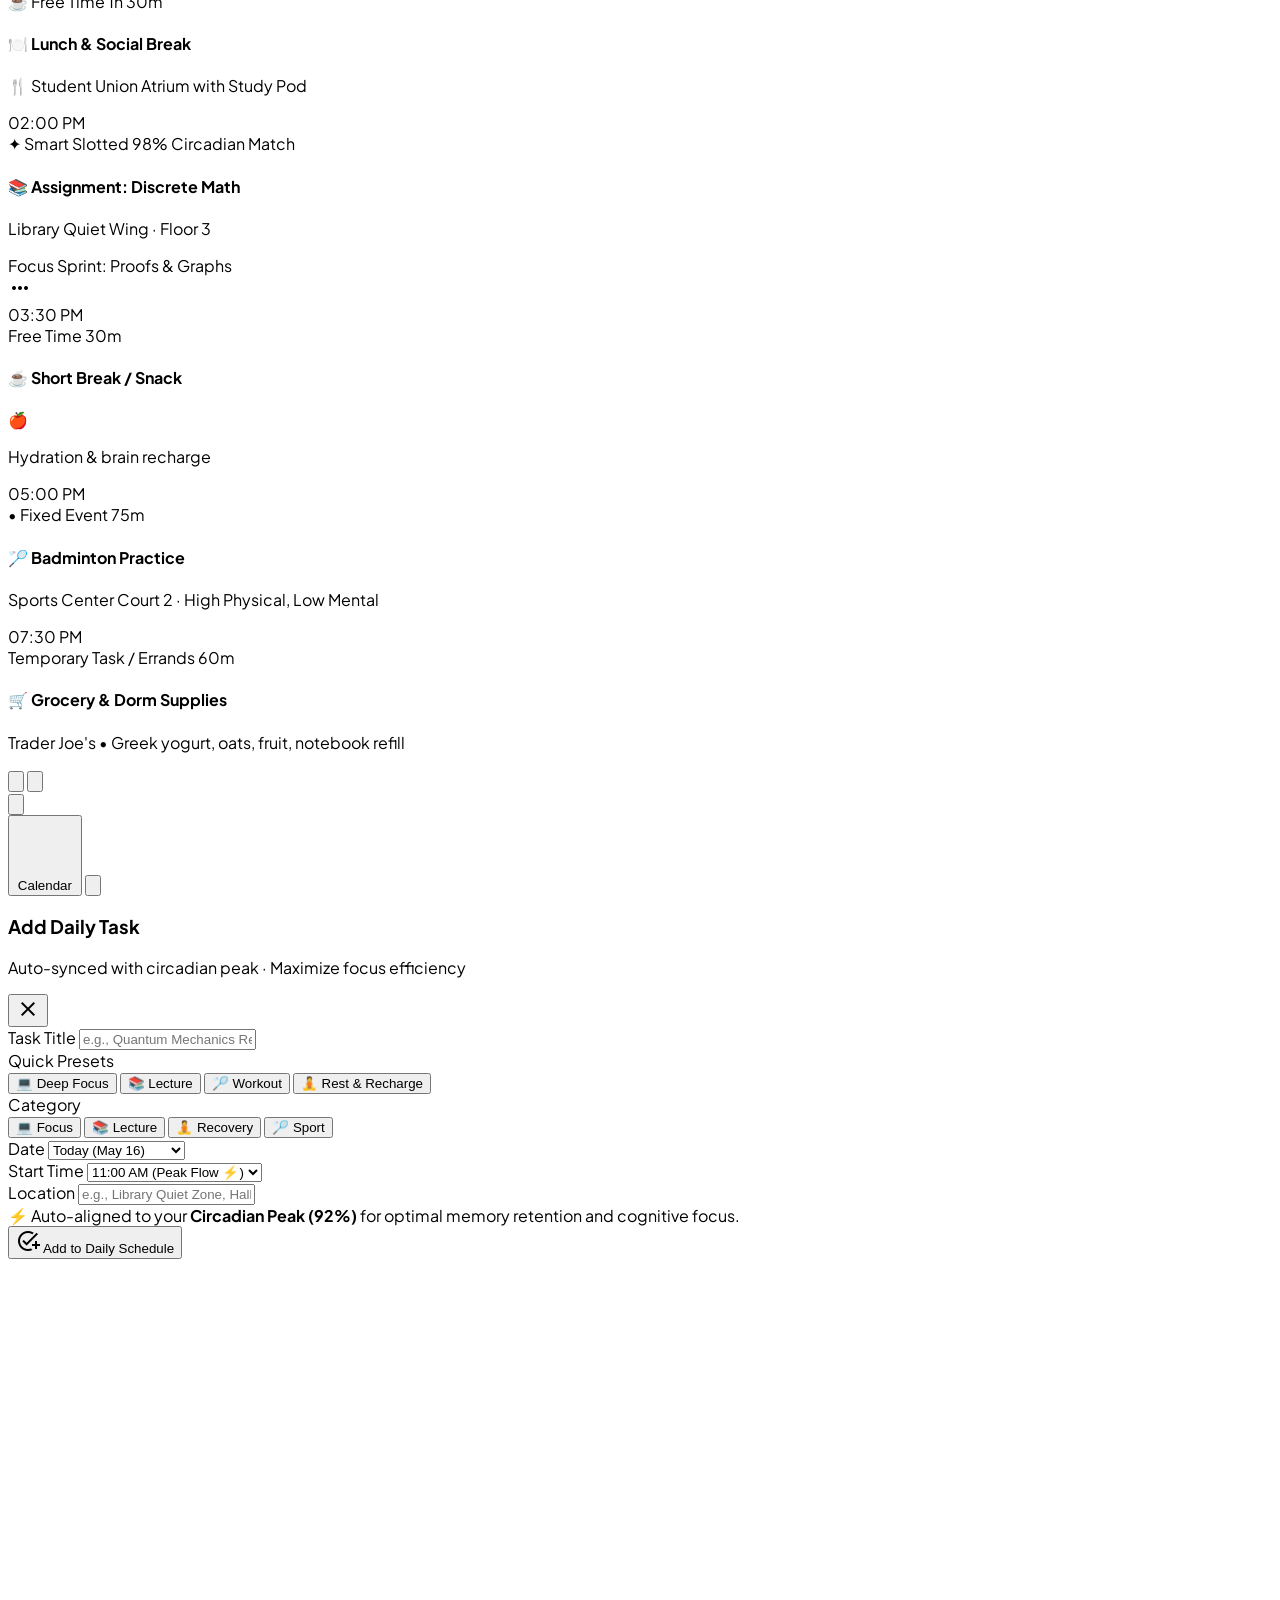
==== commit 35f7aa82: "Add files via upload" ====
--- a/index.html
+++ b/index.html
@@ -102,16 +102,15 @@
             transition: opacity 0.25s ease, transform 0.25s ease;
         }
         .view-hidden {
-            opacity: 0;
-            transform: scale(0.96);
-            pointer-events: none;
-            z-index: 1;
+            display: none !important;
         }
         .view-visible {
-            opacity: 1;
-            transform: scale(1);
-            pointer-events: auto;
-            z-index: 2;
+            display: block !important;
+            animation: fadeIn 0.2s ease-out;
+        }
+        @keyframes fadeIn {
+            from { opacity: 0; transform: translateY(4px); }
+            to { opacity: 1; transform: translateY(0); }
         }
 
         /* Task completion animation */
@@ -318,43 +317,86 @@
             <div id="screen-calendar" class="screen-transition screen-hidden h-full overflow-y-auto no-scrollbar px-4 pt-2 pb-28 flex flex-col space-y-4" data-purpose="screen-calendar">
                 
                 <!-- Header -->
+                <!-- Top Bar: Bolt Icon + Calendar Title & 86% Ready Badge + Avatar -->
                 <header class="flex items-center justify-between pt-1 px-1">
-                    <h1 class="text-[32px] font-extrabold tracking-tight text-[#161616] leading-none">Calendar</h1>
-                    <div class="flex items-center space-x-2">
-                        <button class="w-10 h-10 rounded-full bg-white/70 active:scale-95 transition-transform flex items-center justify-center text-[#1C1C1E] shadow-sm hover:bg-white">
-                            <span class="material-symbols-outlined text-[20px]">search</span>
-                        </button>
+                    <div class="flex items-center space-x-2.5">
+                        <div class="w-8 h-8 rounded-xl bg-[#161617] text-white flex items-center justify-center shadow-sm">
+                            <span class="material-symbols-outlined text-[19px]">bolt</span>
+                        </div>
+                        <span class="text-[17px] font-extrabold tracking-tight text-[#161616]">Calendar</span>
+                    </div>
+                    <div class="flex items-center space-x-2.5">
+                        <div class="bg-[#1C1C1E] text-white text-[11px] font-bold px-3 py-1 rounded-full flex items-center space-x-1.5 shadow-sm border border-white/10">
+                            <span class="w-1.5 h-1.5 rounded-full bg-emerald-400"></span>
+                            <span>86% Ready</span>
+                        </div>
+                        <img src="https://images.unsplash.com/photo-1534528741775-53994a69daeb?auto=format&fit=crop&w=120&q=80" alt="Profile" class="w-8 h-8 rounded-full object-cover ring-2 ring-white shadow-sm cursor-pointer active:scale-95 transition" onclick="switchScreen('profile')"/>
                     </div>
                 </header>
-                
-                <!-- Navigation: Month | Week | Day Toggle -->
-                <div class="bg-white rounded-[22px] p-2.5 px-3.5 shadow-[0_4px_16px_rgba(0,0,0,0.03)] border border-neutral-100 flex items-center justify-between shrink-0">
-                    <button id="calPrevBtn" class="w-8 h-8 rounded-xl flex items-center justify-center text-neutral-500 hover:bg-neutral-100 active:scale-90 transition-all">
+
+                <!-- Section Header: Schedule & Timeline + View Segmented Pills -->
+                <div class="flex items-center justify-between px-1 pt-0.5">
+                    <h2 class="text-[20px] font-extrabold text-[#161617] tracking-tight">Schedule & Timeline</h2>
+                    <div class="bg-neutral-200/70 p-0.5 rounded-full flex items-center text-[11px] font-semibold text-neutral-500">
+                        <button data-view="day" class="cal-view-btn px-3 py-1 rounded-full text-neutral-500 cursor-pointer transition-all">Day</button>
+                        <button data-view="week" class="cal-view-btn px-2.5 py-1 rounded-full text-neutral-500 cursor-pointer transition-all">Week</button>
+                        <button data-view="month" class="cal-view-btn px-2.5 py-1 rounded-full text-neutral-500 cursor-pointer transition-all">Month</button>
+                    </div>
+                </div>
+                
+                <!-- Date Navigation Capsule: < 📅 Thursday, Oct 24 / May 16 > -->
+                <div class="bg-white rounded-full py-2 px-3.5 shadow-[0_2px_12px_rgba(0,0,0,0.03)] border border-neutral-200/80 flex items-center justify-between shrink-0">
+                    <button id="calPrevBtn" class="w-7 h-7 rounded-full flex items-center justify-center text-neutral-500 hover:bg-neutral-100 hover:text-black active:scale-90 transition-all cursor-pointer">
                         <span class="material-symbols-outlined text-[18px]">chevron_left</span>
                     </button>
-                    <div class="flex items-center gap-3">
-                        <span id="calViewTitle" class="text-[14px] font-bold text-neutral-900 tracking-tight">May 2026</span>
-                        <div class="bg-[#f0f2f5] p-0.5 rounded-full flex items-center text-[11px] font-semibold text-neutral-500">
-                            <button data-view="month" class="cal-view-btn px-2.5 py-1 rounded-full text-neutral-500 cursor-pointer transition-all">Month</button>
-                            <button data-view="week" class="cal-view-btn px-2.5 py-1 rounded-full text-neutral-500 cursor-pointer transition-all">Week</button>
-                            <button data-view="day" class="cal-view-btn px-2.5 py-1 rounded-full text-neutral-500 cursor-pointer transition-all">Day</button>
-                        </div>
-                    </div>
-                    <button id="calNextBtn" class="w-8 h-8 rounded-xl flex items-center justify-center text-neutral-500 hover:bg-neutral-100 active:scale-90 transition-all">
+                    <div class="flex items-center space-x-2 cursor-pointer select-none" onclick="setCalView('day')">
+                        <span class="material-symbols-outlined text-[17px] text-neutral-800">calendar_month</span>
+                        <span id="calViewTitle" class="text-[13.5px] font-bold text-neutral-900 tracking-tight">Thursday, May 16</span>
+                    </div>
+                    <button id="calNextBtn" class="w-7 h-7 rounded-full flex items-center justify-center text-neutral-500 hover:bg-neutral-100 hover:text-black active:scale-90 transition-all cursor-pointer">
                         <span class="material-symbols-outlined text-[18px]">chevron_right</span>
                     </button>
                 </div>
 
                 <!-- Calendar Views Container -->
-                <div class="relative min-h-[420px]">
-                    
+                <div class="relative w-full">
+                    
+                    <!-- DAY VIEW (Primary Schedule & Timeline) -->
+                    <div id="calDayView" class="view-transition view-visible w-full">
+                        <div id="calDayTimeline" class="relative pl-0.5 pr-0.5 space-y-3.5 pb-2">
+                            <!-- Populated dynamically via renderCalDay -->
+                        </div>
+                    </div>
+
+                    <!-- WEEK VIEW -->
+                    <div id="calWeekView" class="view-transition view-hidden w-full">
+                        <section class="bg-white rounded-[26px] border border-neutral-100/90 shadow-[0_4px_20px_rgba(0,0,0,0.04)] overflow-hidden flex flex-col">
+                            <div class="overflow-x-auto no-scrollbar border-b border-neutral-100 bg-[#f8f9fa]">
+                                <div id="calWeekHeader" class="flex items-center min-w-[340px] pl-10 pr-2 py-2"></div>
+                            </div>
+                            <div class="overflow-y-auto overflow-x-auto no-scrollbar max-h-[340px] bg-white">
+                                <div id="calWeekGrid" class="min-w-[340px] relative pb-2"></div>
+                            </div>
+                            <div class="border-t border-neutral-100 bg-[#f8f9fa] p-2.5 px-3 flex items-center justify-between shrink-0">
+                                <div class="flex items-center space-x-2">
+                                    <span class="w-2 h-2 rounded-full bg-[#161719]"></span>
+                                    <span id="calWeekActiveDay" class="text-[11px] font-bold text-neutral-800">Thursday, May 16</span>
+                                    <span id="calWeekEventCount" class="text-[10px] font-semibold text-neutral-500 bg-neutral-200/70 px-1.5 py-0.5 rounded-full">7 events</span>
+                                </div>
+                                <button onclick="openAddEventModal()" class="flex items-center space-x-1 text-[11px] font-bold text-neutral-800 hover:text-black bg-white px-2.5 py-1 rounded-full shadow-sm border border-neutral-200/80 active:scale-95 transition">
+                                    <span>+ New</span>
+                                </button>
+                            </div>
+                        </section>
+                    </div>
+
                     <!-- MONTH VIEW -->
-                    <div id="calMonthView" class="view-transition view-visible w-full">
+                    <div id="calMonthView" class="view-transition view-hidden w-full">
                         <section class="bg-[#F8F9FA] rounded-[32px] shadow-soft border border-white/60 p-4">
                             <div class="flex justify-between items-center mb-4">
                                 <span id="calMonthLabel" class="text-[16px] font-semibold text-neutral-900 tracking-tight">May 2026</span>
-                                <button class="flex items-center space-x-1 text-[13px] font-medium text-neutral-800 bg-transparent py-1 px-1 rounded-md">
-                                    <span>This Month</span>
+                                <button onclick="setCalView('day')" class="flex items-center space-x-1 text-[13px] font-medium text-neutral-800 bg-transparent py-1 px-1 rounded-md hover:underline">
+                                    <span>Today</span>
                                     <svg class="w-3.5 h-3.5 stroke-[2.2] stroke-current text-neutral-500" fill="none" viewBox="0 0 24 24">
                                         <path d="M19 9l-7 7-7-7" stroke-linecap="round" stroke-linejoin="round"/>
                                     </svg>
@@ -370,39 +412,6 @@
                                 <span class="text-[12px] font-semibold text-neutral-600">S</span>
                             </div>
                             <div id="calMonthGrid" class="grid grid-cols-7 gap-y-3.5 text-center items-center justify-items-center text-[14px] font-medium text-neutral-800"></div>
-                        </section>
-                    </div>
-
-                    <!-- WEEK VIEW -->
-                    <div id="calWeekView" class="view-transition view-hidden w-full" style="position: absolute; top: 0; left: 0; right: 0;">
-                        <section class="bg-white rounded-[26px] border border-neutral-100/90 shadow-[0_4px_20px_rgba(0,0,0,0.04)] overflow-hidden flex flex-col">
-                            <div class="overflow-x-auto no-scrollbar border-b border-neutral-100 bg-[#f8f9fa]">
-                                <div id="calWeekHeader" class="flex items-center min-w-[340px] pl-10 pr-2 py-2"></div>
-                            </div>
-                            <div class="overflow-y-auto overflow-x-auto no-scrollbar max-h-[340px] bg-white">
-                                <div id="calWeekGrid" class="min-w-[340px] relative pb-2"></div>
-                            </div>
-                            <div class="border-t border-neutral-100 bg-[#f8f9fa] p-2.5 px-3 flex items-center justify-between shrink-0">
-                                <div class="flex items-center space-x-2">
-                                    <span class="w-2 h-2 rounded-full bg-[#161719]"></span>
-                                    <span id="calWeekActiveDay" class="text-[11px] font-bold text-neutral-800">Friday, May 16</span>
-                                    <span id="calWeekEventCount" class="text-[10px] font-semibold text-neutral-500 bg-neutral-200/70 px-1.5 py-0.5 rounded-full">4 events</span>
-                                </div>
-                                <button onclick="openAddEventModal()" class="flex items-center space-x-1 text-[11px] font-bold text-neutral-800 hover:text-black bg-white px-2.5 py-1 rounded-full shadow-sm border border-neutral-200/80 active:scale-95 transition">
-                                    <span>+ New</span>
-                                </button>
-                            </div>
-                        </section>
-                    </div>
-
-                    <!-- DAY VIEW -->
-                    <div id="calDayView" class="view-transition view-hidden w-full" style="position: absolute; top: 0; left: 0; right: 0;">
-                        <section class="bg-white rounded-[26px] p-4 shadow-[0_4px_20px_rgba(0,0,0,0.04)] border border-neutral-100/90 flex flex-col">
-                            <div id="calDayHeader" class="flex items-center justify-between pb-3 border-b border-neutral-100/60">
-                                <span class="text-[15px] font-bold text-neutral-900">Friday, May 16</span>
-                                <span id="calDayEventCount" class="text-[11px] bg-neutral-100 px-3 py-0.5 rounded-full font-semibold">4 events</span>
-                            </div>
-                            <div id="calDayTimeline" class="mt-3 space-y-3 max-h-[340px] overflow-y-auto no-scrollbar"></div>
                         </section>
                     </div>
 
@@ -990,38 +999,121 @@
 
         const calEvents = [
             // May 12
-            { date: '2026-05-12', title: 'Team Sync', time: '08:00 AM', location: 'Zoom', type: 'meeting' },
-            { date: '2026-05-12', title: 'Calculus Review', time: '02:00 PM', location: 'Library', type: 'focus' },
+            { date: '2026-05-12', title: 'Team Sync', time: '08:00 AM', location: '📍 Zoom', type: 'meeting', icon: '📋', badgeText: 'Sync', durationText: '30m' },
+            { date: '2026-05-12', title: 'Calculus Review', time: '02:00 PM', location: '📍 Library', type: 'focus', icon: '💻', badgeText: 'Focus', durationText: '90m' },
             
             // May 13
-            { date: '2026-05-13', title: 'Office Hours', time: '02:00 PM', location: 'Dr. A Office', type: 'meeting' },
-            { date: '2026-05-13', title: 'Study Group', time: '04:00 PM', location: 'Room 202', type: 'group' },
+            { date: '2026-05-13', title: 'Office Hours', time: '02:00 PM', location: '📍 Dr. A Office', type: 'meeting', icon: '📋', badgeText: 'Office Hours', durationText: '45m' },
+            { date: '2026-05-13', title: 'Study Group', time: '04:00 PM', location: '📍 Room 202', type: 'group', icon: '👥', badgeText: 'Group Study', durationText: '60m' },
             
             // May 14
-            { date: '2026-05-14', title: 'Seminar', time: '11:00 AM', location: 'Auditorium', type: 'talk' },
-            { date: '2026-05-14', title: 'Physics Lab', time: '01:00 PM', location: 'Lab 3', type: 'lab' },
+            { date: '2026-05-14', title: 'Seminar', time: '11:00 AM', location: '📍 Auditorium', type: 'talk', icon: '🎤', badgeText: 'Seminar', durationText: '60m' },
+            { date: '2026-05-14', title: 'Physics Lab', time: '01:00 PM', location: '📍 Lab 3', type: 'lab', icon: '🔬', badgeText: 'Lab Session', durationText: '120m' },
             
             // May 15
-            { date: '2026-05-15', title: 'Morning Lecture', time: '09:00 AM', location: 'Hall 302', type: 'fixed' },
-            { date: '2026-05-15', title: 'Lunch Break', time: '12:00 PM', location: 'Cafeteria', type: 'free' },
-            { date: '2026-05-15', title: 'Study Session', time: '03:00 PM', location: 'Quiet Zone', type: 'focus' },
-            
-            // May 16 (Today)
-            { date: '2026-05-16', title: 'Morning Meditation', time: '07:00 AM', location: 'Home', type: 'recovery' },
-            { date: '2026-05-16', title: 'Physics Lecture', time: '11:00 AM', location: 'Hall 104 · Dr. Aris', type: 'fixed' },
-            { date: '2026-05-16', title: 'Deep Study: Quantum', time: '02:00 PM', location: 'Library Quiet Wing · Floor 3', type: 'focus' },
-            { date: '2026-05-16', title: 'Badminton Training', time: '05:00 PM', location: 'Sports Complex · Court 4', type: 'sport' },
+            { date: '2026-05-15', title: 'Morning Lecture', time: '09:00 AM', location: '📍 Hall 302', type: 'fixed', icon: '📚', badgeText: 'Fixed Event', durationText: '60m' },
+            { date: '2026-05-15', title: 'Lunch Break', time: '12:00 PM', location: '📍 Cafeteria', type: 'free', icon: '🍽️', badgeText: 'Free Time', durationText: '45m' },
+            { date: '2026-05-15', title: 'Study Session', time: '03:00 PM', location: '📍 Quiet Zone', type: 'focus', icon: '💻', badgeText: 'Deep Focus', durationText: '90m' },
+            
+            // May 16 (Today - Schedule & Timeline matching user reference)
+            {
+                date: '2026-05-16',
+                time: '10:00 AM',
+                title: 'Mathematics Lecture',
+                location: '📍 Hall B4 · 🧠 High Mental Load',
+                type: 'fixed',
+                icon: '🏫',
+                badgeText: 'Fixed Event',
+                badgeClass: 'bg-[#1C1C1E] text-white',
+                badgeDot: '•',
+                durationText: '90m'
+            },
+            {
+                date: '2026-05-16',
+                time: '11:30 AM',
+                title: 'Recovery Time',
+                location: 'Quiet walk & outdoor mindfulness in quad garden',
+                type: 'recovery',
+                icon: '🌿',
+                badgeText: 'Recovery',
+                badgeClass: 'bg-neutral-100 text-neutral-900 border border-neutral-200',
+                badgeIcon: '🌿',
+                durationText: '+15% recharge',
+                isProgress: true,
+                progressPercent: 65,
+                progressLabel: 'Restoring'
+            },
+            {
+                date: '2026-05-16',
+                time: '12:00 PM',
+                title: 'Lunch & Social Break',
+                location: '🍴 Student Union Atrium with Study Pod',
+                type: 'free',
+                icon: '🍽️',
+                badgeText: 'Free Time',
+                badgeClass: 'bg-neutral-100 text-neutral-700 border border-neutral-200',
+                badgeIcon: '☕',
+                durationText: '1h 30m'
+            },
+            {
+                date: '2026-05-16',
+                time: '02:00 PM',
+                title: 'Assignment: Discrete Math',
+                location: 'Library Quiet Wing · Floor 3',
+                type: 'focus',
+                icon: '📚',
+                badgeText: 'Smart Slotted',
+                badgeClass: 'bg-[#1C1C1E] text-white',
+                badgeIcon: '✦',
+                durationText: '98% Circadian Match',
+                sprint: 'Focus Sprint: Proofs & Graphs'
+            },
+            {
+                date: '2026-05-16',
+                time: '03:30 PM',
+                title: 'Short Break / Snack',
+                location: 'Hydration & brain recharge',
+                type: 'break',
+                icon: '☕',
+                badgeText: 'Free Time',
+                badgeClass: 'bg-neutral-100 text-neutral-700 border border-neutral-200',
+                durationText: '30m',
+                rightEmoji: '🍎'
+            },
+            {
+                date: '2026-05-16',
+                time: '05:00 PM',
+                title: 'Badminton Practice',
+                location: 'Sports Center Court 2 · High Physical, Low Mental',
+                type: 'sport',
+                icon: '🏸',
+                badgeText: 'Fixed Event',
+                badgeClass: 'bg-[#1C1C1E] text-white',
+                badgeDot: '•',
+                durationText: '75m'
+            },
+            {
+                date: '2026-05-16',
+                time: '07:30 PM',
+                title: 'Grocery & Dorm Supplies',
+                location: "Trader Joe's • Greek yogurt, oats, fruit, notebook refill",
+                type: 'errand',
+                icon: '🛒',
+                badgeText: 'Temporary Task / Errands',
+                badgeClass: 'bg-neutral-100 text-neutral-700 border border-neutral-200',
+                durationText: '60m'
+            },
             
             // May 17
-            { date: '2026-05-17', title: 'Yoga Class', time: '09:00 AM', location: 'Fitness Center', type: 'sport' },
-            { date: '2026-05-17', title: 'Brunch', time: '10:30 AM', location: 'Campus Cafe', type: 'free' },
-            { date: '2026-05-17', title: 'Study Group', time: '01:00 PM', location: 'Room 202', type: 'group' },
-            { date: '2026-05-17', title: 'Physics Review', time: '03:00 PM', location: 'Library', type: 'focus' },
+            { date: '2026-05-17', title: 'Yoga Class', time: '09:00 AM', location: '📍 Fitness Center', type: 'sport', icon: '🧘', badgeText: 'Workout', durationText: '60m' },
+            { date: '2026-05-17', title: 'Brunch', time: '10:30 AM', location: '📍 Campus Cafe', type: 'free', icon: '🍽️', badgeText: 'Free Time', durationText: '60m' },
+            { date: '2026-05-17', title: 'Study Group', time: '01:00 PM', location: '📍 Room 202', type: 'group', icon: '👥', badgeText: 'Group Study', durationText: '90m' },
+            { date: '2026-05-17', title: 'Physics Review', time: '03:00 PM', location: '📍 Library', type: 'focus', icon: '💻', badgeText: 'Deep Focus', durationText: '90m' },
             
             // May 18
-            { date: '2026-05-18', title: 'Physics Lab', time: '09:00 AM', location: 'Lab 4', type: 'lab' },
-            { date: '2026-05-18', title: 'Office Hours', time: '11:00 AM', location: 'Dr. Smith Office', type: 'meeting' },
-            { date: '2026-05-18', title: 'Research Meeting', time: '02:00 PM', location: 'Conference Room', type: 'meeting' },
+            { date: '2026-05-18', title: 'Physics Lab', time: '09:00 AM', location: '📍 Lab 4', type: 'lab', icon: '🔬', badgeText: 'Lab Session', durationText: '120m' },
+            { date: '2026-05-18', title: 'Office Hours', time: '11:00 AM', location: '📍 Dr. Smith Office', type: 'meeting', icon: '📋', badgeText: 'Office Hours', durationText: '45m' },
+            { date: '2026-05-18', title: 'Research Meeting', time: '02:00 PM', location: '📍 Conference Room', type: 'meeting', icon: '📋', badgeText: 'Meeting', durationText: '60m' }
         ];
 
         function getCalEventsForDate(dateStr) {
@@ -1182,60 +1274,149 @@
             calViewTitle.textContent = `${startStr} – ${endStr}`;
         }
 
-        // Render Day View
+        // Render Day View (Schedule & Timeline with sleek vertical line, nodes, and black simple cards)
         function renderCalDay(year, month, date) {
-            if (!calDayHeader || !calDayTimeline) return;
+            if (!calDayTimeline) return;
             const dt = new Date(year, month, date);
             const ds = dt.toISOString().slice(0, 10);
-            const dayName = dt.toLocaleString('default', { weekday: 'long', month: 'long', day: 'numeric', year: 'numeric' });
+            const dayName = dt.toLocaleString('default', { weekday: 'long', month: 'short', day: 'numeric' });
             const evs = getCalEventsForDate(ds);
             
-            calDayHeader.innerHTML = `
-                <span class="text-[15px] font-bold text-neutral-900">${dayName}</span>
-                <span class="text-[11px] bg-neutral-100 px-3 py-0.5 rounded-full font-semibold">${evs.length} events</span>
-            `;
-            calDayEventCount.textContent = evs.length + ' events';
+            if (calViewTitle) {
+                calViewTitle.textContent = dayName;
+            }
+            if (calDayHeader) {
+                calDayHeader.innerHTML = `
+                    <span class="text-[15px] font-bold text-neutral-900">${dayName}</span>
+                    <span class="text-[11px] bg-neutral-100 px-3 py-0.5 rounded-full font-semibold">${evs.length} events</span>
+                `;
+            }
+            if (calDayEventCount) {
+                calDayEventCount.textContent = evs.length + ' events';
+            }
             
             let html = '';
             if (evs.length === 0) {
-                html = `<div class="text-center text-neutral-400 text-sm py-8 flex flex-col items-center space-y-2">
-                    <span class="material-symbols-outlined text-[32px] text-neutral-300">event_available</span>
-                    <span>No events scheduled for this day</span>
-                    <button onclick="openAddEventModal()" class="text-[11.5px] font-bold text-blue-600 bg-blue-50 px-3 py-1.5 rounded-full mt-1">+ Add New Event</button>
-                </div>`;
+                html = `
+                    <div class="bg-white rounded-[24px] p-8 text-center text-neutral-400 border border-neutral-200/80 shadow-[0_2px_12px_rgba(0,0,0,0.03)] flex flex-col items-center justify-center space-y-2.5">
+                        <div class="w-12 h-12 rounded-2xl bg-neutral-100 flex items-center justify-center text-neutral-400">
+                            <span class="material-symbols-outlined text-[28px]">event_available</span>
+                        </div>
+                        <h4 class="text-[14px] font-bold text-neutral-800">No events scheduled</h4>
+                        <p class="text-[11px] text-neutral-500">Enjoy your free time or schedule a new task.</p>
+                        <button onclick="openAddEventModal()" class="text-[11.5px] font-bold text-white bg-[#1C1C1E] hover:bg-black px-4 py-2 rounded-full shadow-sm active:scale-95 transition-all cursor-pointer mt-1">+ Add Daily Task</button>
+                    </div>
+                `;
             } else {
-                evs.forEach(e => {
+                html = '<div class="space-y-3.5">';
+                evs.forEach((e, idx) => {
+                    const isLast = idx === evs.length - 1;
+                    const timeParts = (e.time || '10:00 AM').split(' ');
+                    const timeHour = timeParts[0] || '10:00';
+                    const timeAmPm = timeParts[1] || 'AM';
+
                     const iconMap = {
-                        fixed: '📚',
-                        recovery: '🧘',
-                        free: '🍽️',
-                        focus: '💻',
+                        fixed: '🏫',
+                        recovery: '🌿',
+                        free: '☕',
+                        focus: '📚',
                         break: '☕',
                         sport: '🏸',
+                        errand: '🛒',
                         group: '👥',
                         talk: '🎤',
                         meeting: '📋',
                         lab: '🔬'
                     };
-                    const icon = iconMap[e.type] || '📌';
+                    const icon = e.icon || iconMap[e.type] || '📌';
+                    const badgeText = e.badgeText || (e.type === 'fixed' ? 'Fixed Event' : (e.type === 'recovery' ? 'Recovery' : (e.type === 'focus' ? 'Smart Slotted' : 'Free Time')));
+                    const durationText = e.durationText || e.meta || '60m';
+
+                    // Black simple styling for badges & nodes
+                    let badgeClass = e.badgeClass;
+                    let nodeClass = 'bg-[#1C1C1E] ring-4 ring-[#EDEDED]';
+
+                    if (!badgeClass) {
+                        if (e.type === 'fixed' || e.type === 'sport') {
+                            badgeClass = 'bg-[#1C1C1E] text-white';
+                            nodeClass = 'bg-[#1C1C1E] ring-4 ring-[#EDEDED]';
+                        } else if (e.type === 'recovery') {
+                            badgeClass = 'bg-neutral-100 text-neutral-900 border border-neutral-200/90';
+                            nodeClass = 'bg-neutral-800 ring-4 ring-[#EDEDED]';
+                        } else if (e.type === 'focus' || e.type === 'smart') {
+                            badgeClass = 'bg-[#1C1C1E] text-white';
+                            nodeClass = 'bg-[#1C1C1E] ring-4 ring-[#EDEDED]';
+                        } else {
+                            badgeClass = 'bg-neutral-100 text-neutral-700 border border-neutral-200/90';
+                            nodeClass = 'bg-neutral-400 ring-4 ring-[#EDEDED]';
+                        }
+                    }
+
                     html += `
-                        <div class="bg-white rounded-[22px] p-3.5 shadow-sm border border-neutral-200/50 flex items-center justify-between hover:shadow-md transition-shadow">
-                            <div class="flex items-center space-x-3">
-                                <div class="w-10 h-10 rounded-2xl bg-neutral-100 flex items-center justify-center text-[18px] shrink-0">
-                                    ${icon}
-                                </div>
-                                <div>
-                                    <h4 class="text-[13.5px] font-bold text-neutral-900 leading-snug">${e.title}</h4>
-                                    <p class="text-[11px] text-neutral-500 mt-0.5">📍 ${e.location || 'Campus'}</p>
-                                </div>
-                            </div>
-                            <span class="text-[11px] font-bold px-2.5 py-1 rounded-full bg-neutral-100 text-neutral-700 shrink-0">${e.time}</span>
+                        <div class="relative flex items-start space-x-3 group">
+                            <!-- Left Column: Time -->
+                            <div class="w-[52px] pt-1 text-right shrink-0">
+                                <span class="text-[12.5px] font-extrabold text-[#161617] tracking-tight block leading-tight">${timeHour}</span>
+                                <span class="text-[9px] font-bold text-neutral-400 uppercase tracking-wider">${timeAmPm}</span>
+                            </div>
+
+                            <!-- Center Timeline Line & Node -->
+                            <div class="relative flex flex-col items-center self-stretch shrink-0">
+                                ${!isLast ? '<div class="w-[2px] bg-neutral-200/90 absolute top-4 -bottom-4 left-1/2 -translate-x-1/2"></div>' : ''}
+                                <div class="w-3.5 h-3.5 rounded-full ${nodeClass} z-10 shrink-0 mt-1"></div>
+                            </div>
+
+                            <!-- Right Event Card (Black & Clean Minimalist Style) -->
+                            <div class="flex-1 bg-white rounded-[22px] p-3.5 border border-neutral-200/80 shadow-[0_2px_12px_rgba(0,0,0,0.03)] hover:shadow-md transition-all space-y-2">
+                                <!-- Card Header: Badge & Duration/Status -->
+                                <div class="flex items-center justify-between">
+                                    <span class="text-[10px] font-bold px-2.5 py-0.5 rounded-full inline-flex items-center space-x-1 ${badgeClass}">
+                                        ${e.badgeDot ? `<span class="text-xs leading-none mr-0.5">${e.badgeDot}</span>` : ''}
+                                        ${e.badgeIcon ? `<span class="mr-0.5">${e.badgeIcon}</span>` : ''}
+                                        <span>${badgeText}</span>
+                                    </span>
+                                    <span class="text-[11px] font-bold text-neutral-500">${durationText}</span>
+                                </div>
+
+                                <!-- Card Title -->
+                                <div class="flex items-center justify-between">
+                                    <h4 class="text-[14px] font-extrabold text-[#161617] tracking-tight flex items-center space-x-1.5">
+                                        <span>${icon}</span>
+                                        <span>${e.title}</span>
+                                    </h4>
+                                    ${e.rightEmoji ? `<span class="text-base">${e.rightEmoji}</span>` : ''}
+                                </div>
+
+                                <!-- Card Location / Details -->
+                                ${e.location ? `<p class="text-[11px] font-medium text-neutral-500 leading-snug">${e.location}</p>` : ''}
+
+                                <!-- Recovery Progress Bar -->
+                                ${e.isProgress ? `
+                                    <div class="pt-1 flex items-center justify-between gap-2.5">
+                                        <div class="flex-1 bg-neutral-100 h-1.5 rounded-full overflow-hidden">
+                                            <div class="bg-[#1C1C1E] h-full rounded-full" style="width: ${e.progressPercent || 65}%"></div>
+                                        </div>
+                                        <span class="text-[10px] font-bold text-neutral-700 tracking-tight shrink-0">${e.progressLabel || 'Restoring'}</span>
+                                    </div>
+                                ` : ''}
+
+                                <!-- Smart Slotted Focus Sprint Capsule -->
+                                ${e.sprint ? `
+                                    <div class="mt-1 flex items-center justify-between bg-neutral-100/90 rounded-full px-2.5 py-1 text-[10.5px] font-semibold text-neutral-800">
+                                        <div class="flex items-center space-x-1.5">
+                                            <span class="w-1.5 h-1.5 rounded-full bg-[#1C1C1E]"></span>
+                                            <span>${e.sprint}</span>
+                                        </div>
+                                        <span class="material-symbols-outlined text-[14px] text-neutral-400">more_horiz</span>
+                                    </div>
+                                ` : ''}
+                            </div>
                         </div>
                     `;
                 });
+                html += '</div>';
             }
             calDayTimeline.innerHTML = html;
-            calViewTitle.textContent = dt.toLocaleString('default', { month: 'long', day: 'numeric', year: 'numeric' });
         }
 
         // Navigation (Prev / Next)
@@ -1368,7 +1549,29 @@
             const type = selectedEventTypeInput.value || 'focus';
 
             // Add to calendar events
-            const newEvent = { date, title, time, location, type };
+            const iconMap = {
+                focus: '💻',
+                fixed: '📚',
+                recovery: '🧘',
+                sport: '🏸'
+            };
+            const badgeMap = {
+                focus: 'Deep Focus',
+                fixed: 'Fixed Event',
+                recovery: 'Recovery',
+                sport: 'Workout'
+            };
+            const newEvent = {
+                date,
+                title,
+                time,
+                location: location ? (location.startsWith('📍') ? location : `📍 ${location}`) : '📍 Campus',
+                type,
+                icon: iconMap[type] || '📌',
+                badgeText: badgeMap[type] || 'Daily Task',
+                badgeClass: (type === 'focus' || type === 'fixed' || type === 'sport') ? 'bg-[#1C1C1E] text-white' : 'bg-neutral-100 text-neutral-900 border border-neutral-200/90',
+                durationText: '60m'
+            };
             calEvents.push(newEvent);
 
             // If date is Today (2026-05-16), prepend to Today's daily task list
@@ -1439,13 +1642,13 @@
             if (calPrevBtn) calPrevBtn.addEventListener('click', () => calNavigate(-1));
             if (calNextBtn) calNextBtn.addEventListener('click', () => calNavigate(1));
 
-            // Default: month view
-            setCalView('month');
+            // Default: Day view (Schedule & Timeline)
+            setCalView('day');
             
             // Render the dark pill dock matching the user reference
             renderBottomDock();
             
-            // Set initial screen (Calendar matching the screenshot, or Today)
+            // Set initial screen (Calendar matching the user request)
             switchScreen('calendar');
         });
     </script>
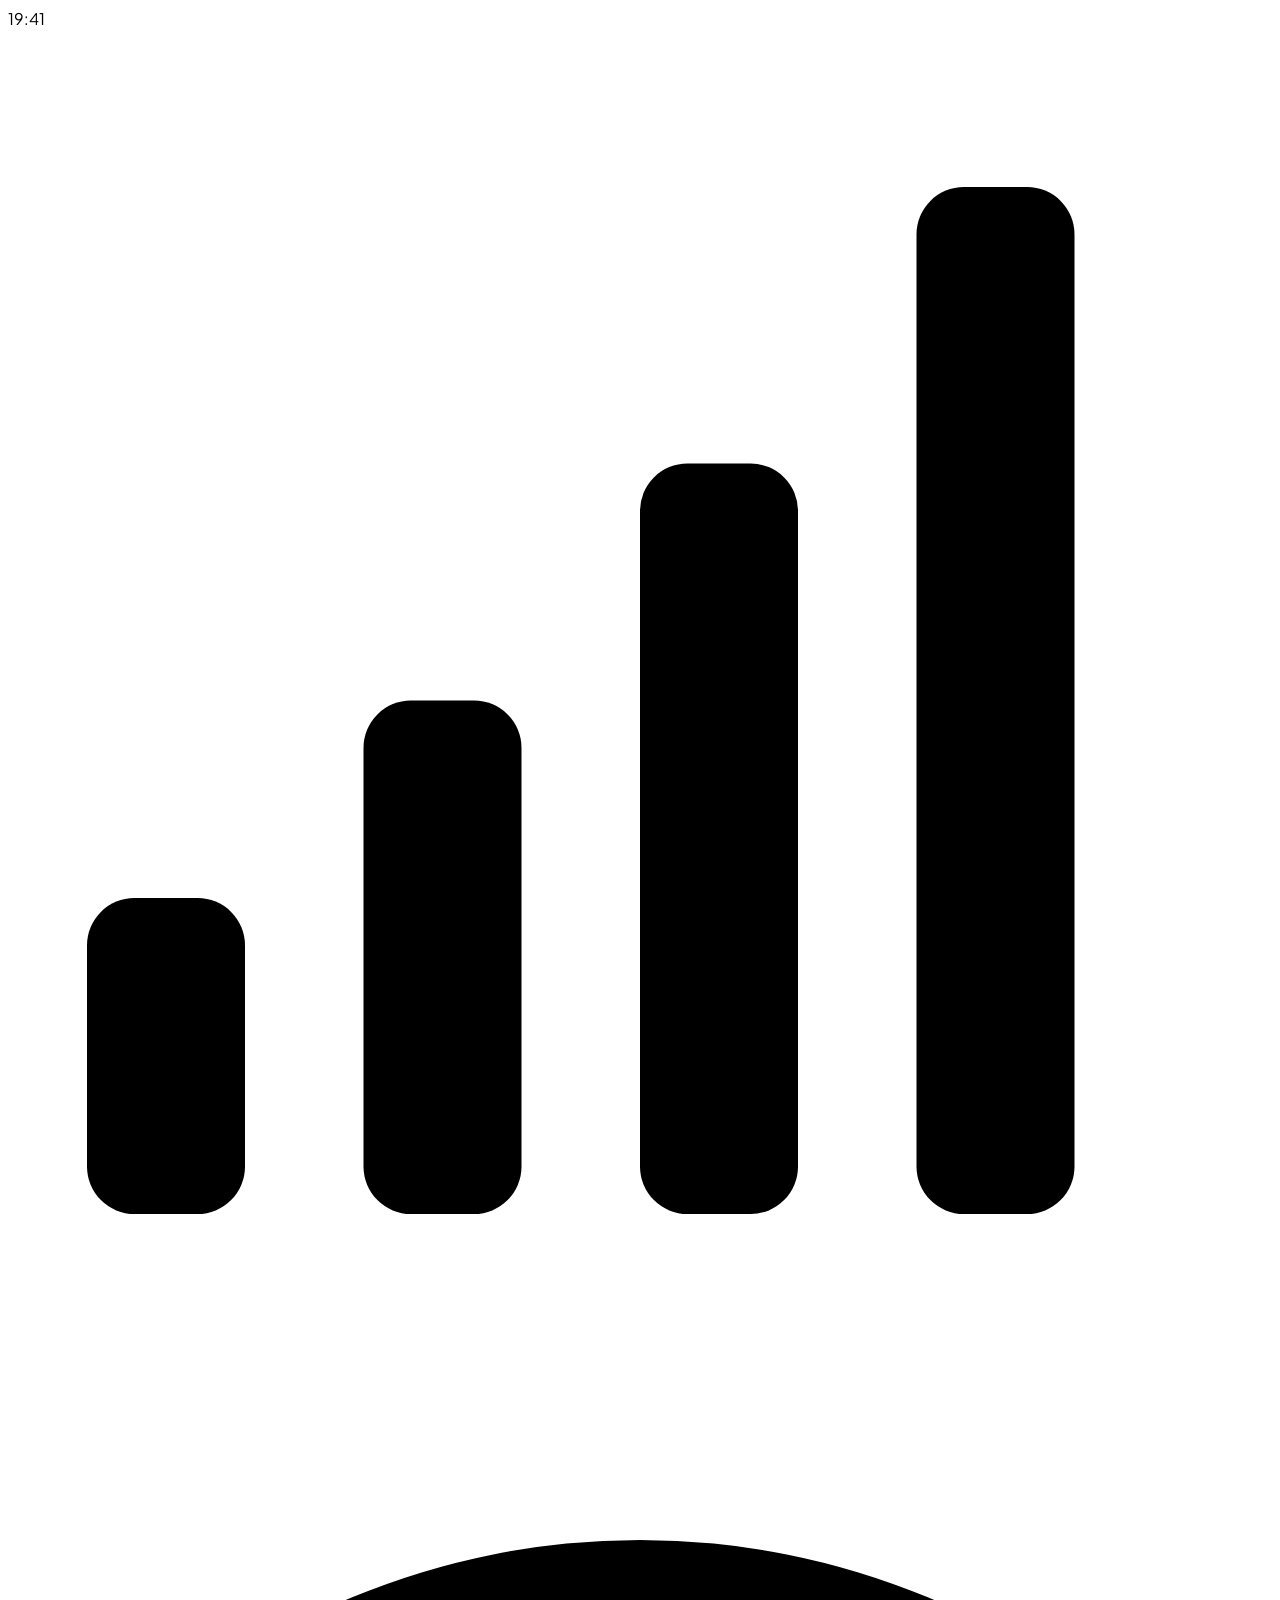
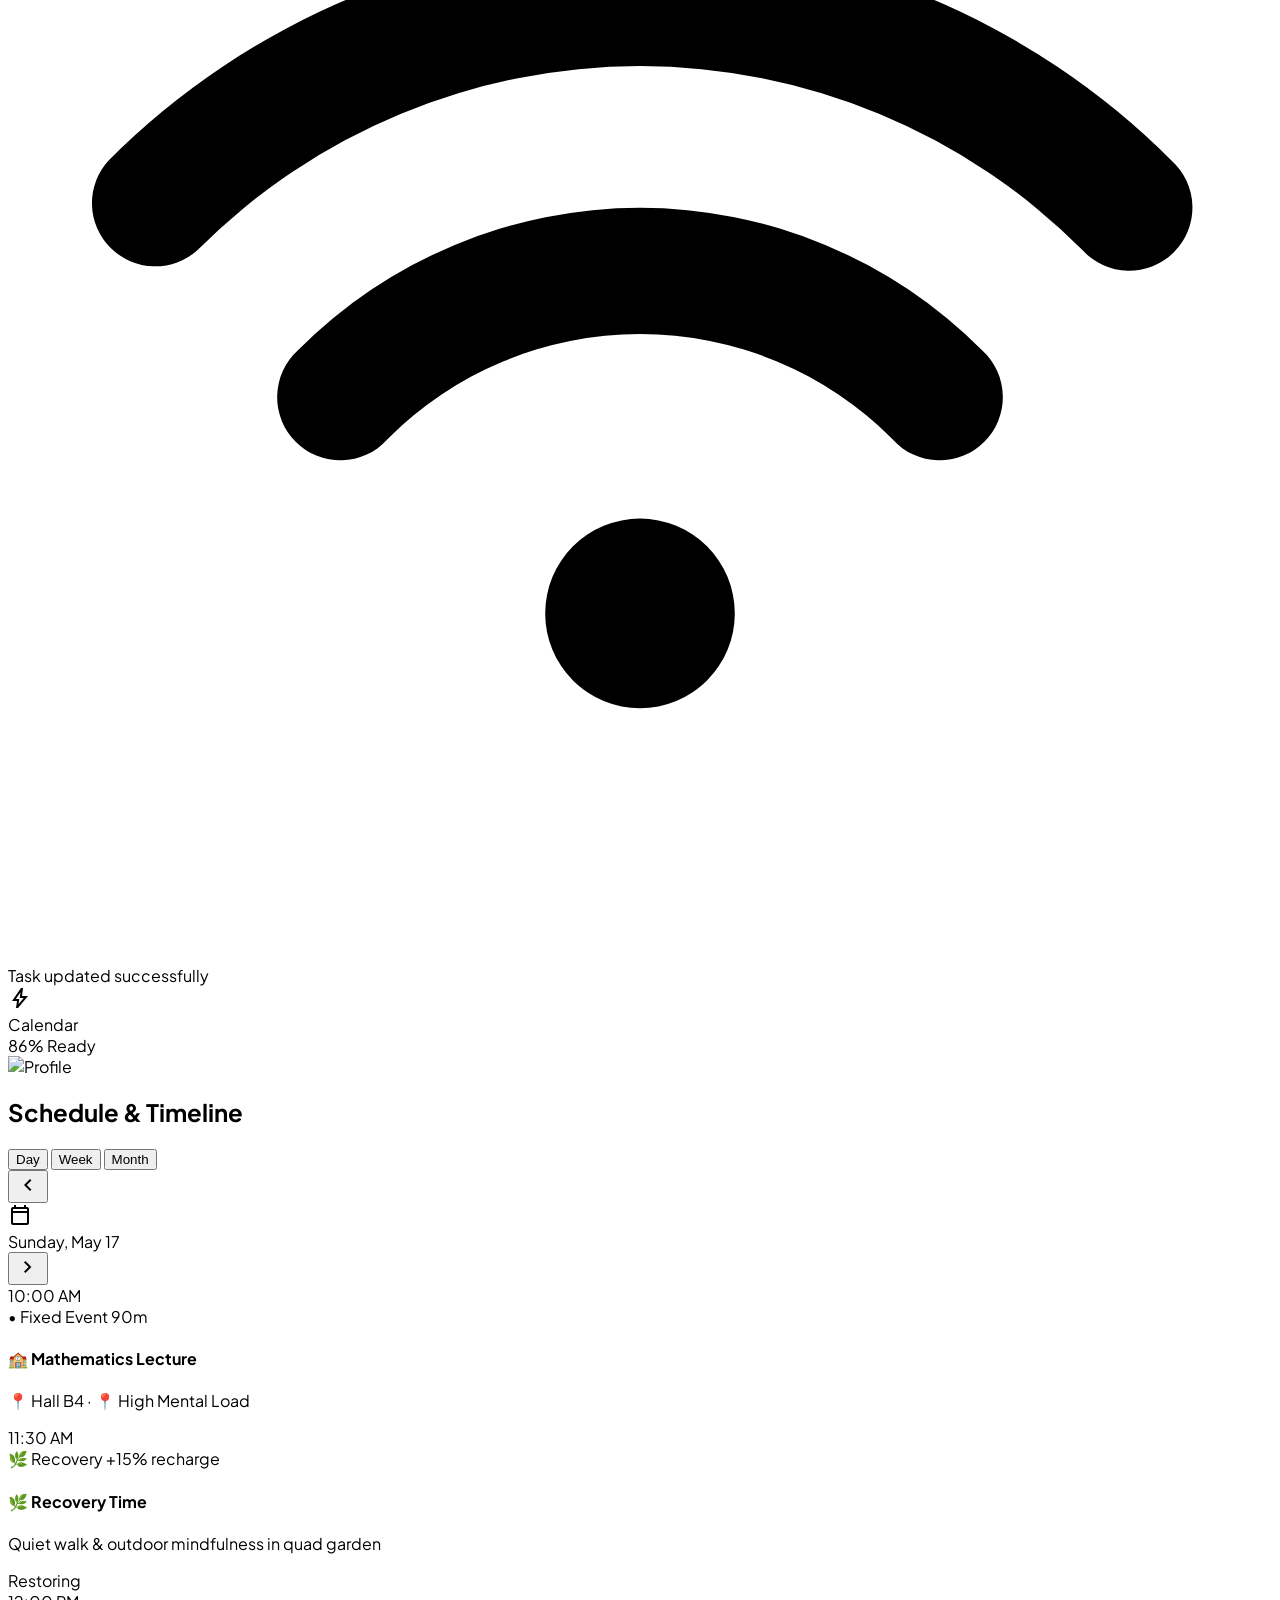
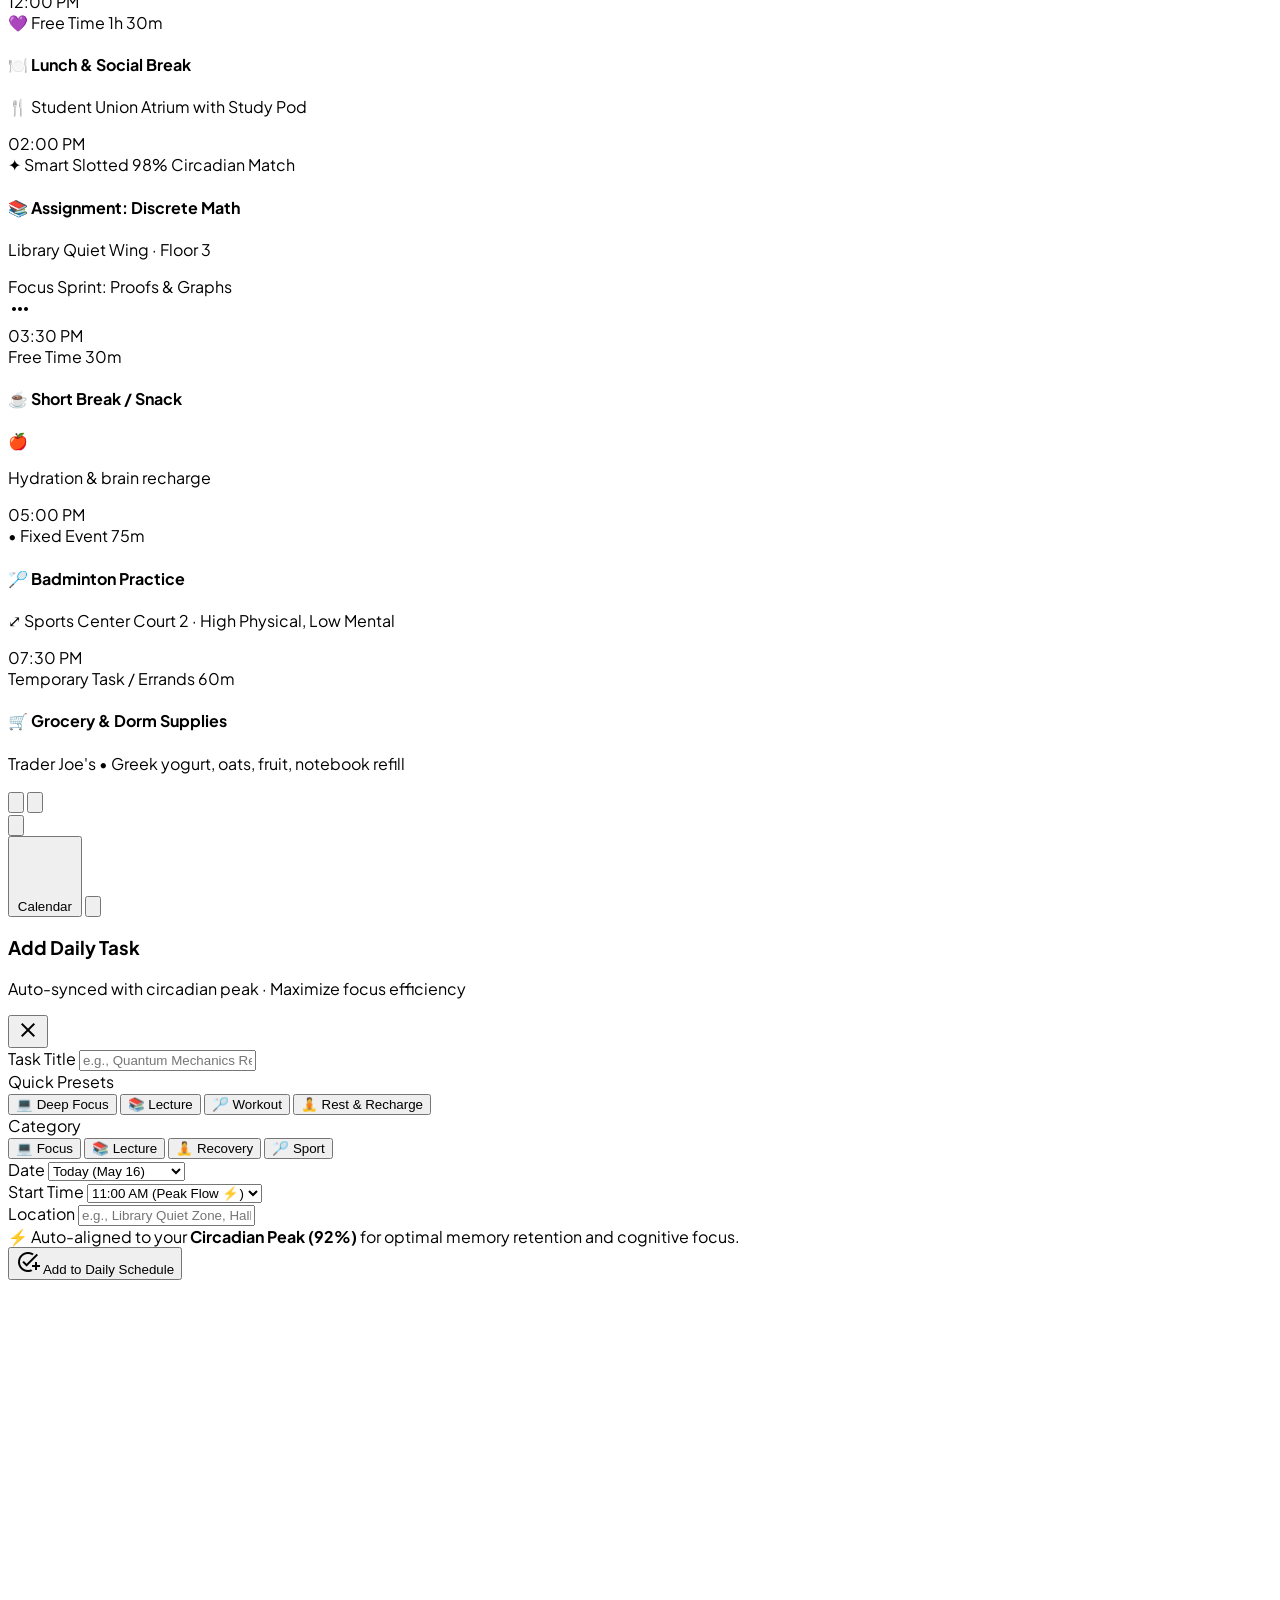
==== commit c9fb69e9: "Add files via upload" ====
--- a/index.html
+++ b/index.html
@@ -320,14 +320,14 @@
                 <!-- Top Bar: Bolt Icon + Calendar Title & 86% Ready Badge + Avatar -->
                 <header class="flex items-center justify-between pt-1 px-1">
                     <div class="flex items-center space-x-2.5">
-                        <div class="w-8 h-8 rounded-xl bg-[#161617] text-white flex items-center justify-center shadow-sm">
+                        <div class="w-8 h-8 rounded-xl bg-[#2563EB] text-white flex items-center justify-center shadow-[0_4px_12px_rgba(37,99,235,0.35)]">
                             <span class="material-symbols-outlined text-[19px]">bolt</span>
                         </div>
                         <span class="text-[17px] font-extrabold tracking-tight text-[#161616]">Calendar</span>
                     </div>
                     <div class="flex items-center space-x-2.5">
-                        <div class="bg-[#1C1C1E] text-white text-[11px] font-bold px-3 py-1 rounded-full flex items-center space-x-1.5 shadow-sm border border-white/10">
-                            <span class="w-1.5 h-1.5 rounded-full bg-emerald-400"></span>
+                        <div class="bg-[#E1F7EE] text-[#059669] text-[11px] font-bold px-3 py-1 rounded-full flex items-center space-x-1.5 shadow-sm border border-[#A7F3D0]/70">
+                            <span class="w-1.5 h-1.5 rounded-full bg-[#059669]"></span>
                             <span>86% Ready</span>
                         </div>
                         <img src="https://images.unsplash.com/photo-1534528741775-53994a69daeb?auto=format&fit=crop&w=120&q=80" alt="Profile" class="w-8 h-8 rounded-full object-cover ring-2 ring-white shadow-sm cursor-pointer active:scale-95 transition" onclick="switchScreen('profile')"/>
@@ -350,8 +350,10 @@
                         <span class="material-symbols-outlined text-[18px]">chevron_left</span>
                     </button>
                     <div class="flex items-center space-x-2 cursor-pointer select-none" onclick="setCalView('day')">
-                        <span class="material-symbols-outlined text-[17px] text-neutral-800">calendar_month</span>
-                        <span id="calViewTitle" class="text-[13.5px] font-bold text-neutral-900 tracking-tight">Thursday, May 16</span>
+                        <div class="w-6 h-6 rounded-lg bg-blue-50 text-[#2563EB] flex items-center justify-center">
+                            <span class="material-symbols-outlined text-[15px]">calendar_today</span>
+                        </div>
+                        <span id="calViewTitle" class="text-[13.5px] font-bold text-neutral-900 tracking-tight">Sunday, May 17</span>
                     </div>
                     <button id="calNextBtn" class="w-7 h-7 rounded-full flex items-center justify-center text-neutral-500 hover:bg-neutral-100 hover:text-black active:scale-90 transition-all cursor-pointer">
                         <span class="material-symbols-outlined text-[18px]">chevron_right</span>
@@ -994,7 +996,7 @@
         // Global calendar events state
         let calYear = 2026;
         let calMonth = 4; // May (0-indexed)
-        let calDate = 16; // May 16
+        let calDate = 17; // May 17 (Sunday)
         let calView = 'month';
 
         const calEvents = [
@@ -1015,32 +1017,42 @@
             { date: '2026-05-15', title: 'Lunch Break', time: '12:00 PM', location: '📍 Cafeteria', type: 'free', icon: '🍽️', badgeText: 'Free Time', durationText: '45m' },
             { date: '2026-05-15', title: 'Study Session', time: '03:00 PM', location: '📍 Quiet Zone', type: 'focus', icon: '💻', badgeText: 'Deep Focus', durationText: '90m' },
             
-            // May 16 (Today - Schedule & Timeline matching user reference)
+            // May 16 (Today - Schedule & Timeline color-coded matching user reference)
             {
                 date: '2026-05-16',
                 time: '10:00 AM',
                 title: 'Mathematics Lecture',
-                location: '📍 Hall B4 · 🧠 High Mental Load',
+                locationHtml: '<span class="text-[#2563EB] font-medium">📍 Hall B4</span> · <span class="text-rose-500 font-medium">📍 High Mental Load</span>',
                 type: 'fixed',
                 icon: '🏫',
                 badgeText: 'Fixed Event',
-                badgeClass: 'bg-[#1C1C1E] text-white',
+                badgeClass: 'bg-[#EFF6FF] text-[#2563EB] border border-[#BFDBFE]/70',
                 badgeDot: '•',
+                cardClass: 'bg-white border border-blue-100/80 shadow-sm',
+                nodeClass: 'bg-[#2563EB] ring-4 ring-[#EFF6FF]',
                 durationText: '90m'
             },
             {
                 date: '2026-05-16',
                 time: '11:30 AM',
                 title: 'Recovery Time',
+                titleClass: 'text-[#064E3B]',
                 location: 'Quiet walk & outdoor mindfulness in quad garden',
+                locationClass: 'text-[#047857]',
                 type: 'recovery',
                 icon: '🌿',
                 badgeText: 'Recovery',
-                badgeClass: 'bg-neutral-100 text-neutral-900 border border-neutral-200',
+                badgeClass: 'bg-[#065F46] text-white font-bold',
                 badgeIcon: '🌿',
+                cardClass: 'bg-[#E8F8F0] border border-[#A7F3D0] shadow-sm',
+                nodeClass: 'bg-[#059669] ring-4 ring-[#E6F8F0]',
+                metaClass: 'text-[#059669] font-bold',
                 durationText: '+15% recharge',
                 isProgress: true,
                 progressPercent: 65,
+                progressBarClass: 'bg-[#059669]',
+                progressTrackClass: 'bg-white/80',
+                progressLabelClass: 'text-[#059669] font-bold',
                 progressLabel: 'Restoring'
             },
             {
@@ -1051,8 +1063,10 @@
                 type: 'free',
                 icon: '🍽️',
                 badgeText: 'Free Time',
-                badgeClass: 'bg-neutral-100 text-neutral-700 border border-neutral-200',
-                badgeIcon: '☕',
+                badgeClass: 'bg-[#EEF2FF] text-[#4F46E5] border border-[#C7D2FE]/70',
+                badgeIcon: '💜',
+                cardClass: 'bg-white border border-slate-200/80 shadow-sm',
+                nodeClass: 'bg-[#CBD5E1] ring-4 ring-[#F1F5F9]',
                 durationText: '1h 30m'
             },
             {
@@ -1063,10 +1077,15 @@
                 type: 'focus',
                 icon: '📚',
                 badgeText: 'Smart Slotted',
-                badgeClass: 'bg-[#1C1C1E] text-white',
+                badgeClass: 'bg-[#F3E8FF] text-[#7E22CE] border border-[#DDD6FE]',
                 badgeIcon: '✦',
+                cardClass: 'bg-white border border-purple-200/80 shadow-sm',
+                nodeClass: 'bg-[#8B5CF6] ring-4 ring-[#F5F3FF]',
+                metaClass: 'text-[#7E22CE] font-bold',
                 durationText: '98% Circadian Match',
-                sprint: 'Focus Sprint: Proofs & Graphs'
+                sprint: 'Focus Sprint: Proofs & Graphs',
+                sprintClass: 'bg-[#FAF5FF] border border-[#E9D5FF] text-[#6B21A8]',
+                sprintDotClass: 'bg-[#7E22CE]'
             },
             {
                 date: '2026-05-16',
@@ -1076,7 +1095,9 @@
                 type: 'break',
                 icon: '☕',
                 badgeText: 'Free Time',
-                badgeClass: 'bg-neutral-100 text-neutral-700 border border-neutral-200',
+                badgeClass: 'bg-[#F1F5F9] text-[#475569] border border-slate-200',
+                cardClass: 'bg-white border border-slate-200/80 shadow-sm',
+                nodeClass: 'bg-[#CBD5E1] ring-4 ring-[#F1F5F9]',
                 durationText: '30m',
                 rightEmoji: '🍎'
             },
@@ -1084,12 +1105,14 @@
                 date: '2026-05-16',
                 time: '05:00 PM',
                 title: 'Badminton Practice',
-                location: 'Sports Center Court 2 · High Physical, Low Mental',
+                locationHtml: '<span class="text-neutral-700">⤢ Sports Center Court 2</span> · <span class="text-emerald-600 font-medium">High Physical, Low Mental</span>',
                 type: 'sport',
                 icon: '🏸',
                 badgeText: 'Fixed Event',
-                badgeClass: 'bg-[#1C1C1E] text-white',
+                badgeClass: 'bg-[#EFF6FF] text-[#2563EB] border border-[#BFDBFE]/70',
                 badgeDot: '•',
+                cardClass: 'bg-white border border-blue-100/80 shadow-sm',
+                nodeClass: 'bg-[#2563EB] ring-4 ring-[#EFF6FF]',
                 durationText: '75m'
             },
             {
@@ -1100,21 +1123,136 @@
                 type: 'errand',
                 icon: '🛒',
                 badgeText: 'Temporary Task / Errands',
-                badgeClass: 'bg-neutral-100 text-neutral-700 border border-neutral-200',
+                badgeClass: 'bg-[#F3E8FF] text-[#7E22CE] border border-[#DDD6FE]',
+                cardClass: 'bg-white border border-purple-100/80 shadow-sm',
+                nodeClass: 'bg-[#8B5CF6] ring-4 ring-[#F5F3FF]',
                 durationText: '60m'
             },
             
-            // May 17
-            { date: '2026-05-17', title: 'Yoga Class', time: '09:00 AM', location: '📍 Fitness Center', type: 'sport', icon: '🧘', badgeText: 'Workout', durationText: '60m' },
-            { date: '2026-05-17', title: 'Brunch', time: '10:30 AM', location: '📍 Campus Cafe', type: 'free', icon: '🍽️', badgeText: 'Free Time', durationText: '60m' },
-            { date: '2026-05-17', title: 'Study Group', time: '01:00 PM', location: '📍 Room 202', type: 'group', icon: '👥', badgeText: 'Group Study', durationText: '90m' },
-            { date: '2026-05-17', title: 'Physics Review', time: '03:00 PM', location: '📍 Library', type: 'focus', icon: '💻', badgeText: 'Deep Focus', durationText: '90m' },
+            // May 17 (Sunday - Schedule & Timeline matching reference image)
+            {
+                date: '2026-05-17',
+                time: '10:00 AM',
+                title: 'Mathematics Lecture',
+                locationHtml: '<span class="text-[#2563EB] font-medium">📍 Hall B4</span> · <span class="text-rose-500 font-medium">📍 High Mental Load</span>',
+                type: 'fixed',
+                icon: '🏫',
+                badgeText: 'Fixed Event',
+                badgeClass: 'bg-[#EFF6FF] text-[#2563EB] border border-[#BFDBFE]/70',
+                badgeDot: '•',
+                cardClass: 'bg-white border border-blue-100/80 shadow-sm',
+                nodeClass: 'bg-[#2563EB] ring-4 ring-[#EFF6FF]',
+                durationText: '90m'
+            },
+            {
+                date: '2026-05-17',
+                time: '11:30 AM',
+                title: 'Recovery Time',
+                titleClass: 'text-[#064E3B]',
+                location: 'Quiet walk & outdoor mindfulness in quad garden',
+                locationClass: 'text-[#047857]',
+                type: 'recovery',
+                icon: '🌿',
+                badgeText: 'Recovery',
+                badgeClass: 'bg-[#065F46] text-white font-bold',
+                badgeIcon: '🌿',
+                cardClass: 'bg-[#E8F8F0] border border-[#A7F3D0] shadow-sm',
+                nodeClass: 'bg-[#059669] ring-4 ring-[#E6F8F0]',
+                metaClass: 'text-[#059669] font-bold',
+                durationText: '+15% recharge',
+                isProgress: true,
+                progressPercent: 65,
+                progressBarClass: 'bg-[#059669]',
+                progressTrackClass: 'bg-white/80',
+                progressLabelClass: 'text-[#059669] font-bold',
+                progressLabel: 'Restoring'
+            },
+            {
+                date: '2026-05-17',
+                time: '12:00 PM',
+                title: 'Lunch & Social Break',
+                location: '🍴 Student Union Atrium with Study Pod',
+                type: 'free',
+                icon: '🍽️',
+                badgeText: 'Free Time',
+                badgeClass: 'bg-[#EEF2FF] text-[#4F46E5] border border-[#C7D2FE]/70',
+                badgeIcon: '💜',
+                cardClass: 'bg-white border border-slate-200/80 shadow-sm',
+                nodeClass: 'bg-[#CBD5E1] ring-4 ring-[#F1F5F9]',
+                durationText: '1h 30m'
+            },
+            {
+                date: '2026-05-17',
+                time: '02:00 PM',
+                title: 'Assignment: Discrete Math',
+                location: 'Library Quiet Wing · Floor 3',
+                type: 'focus',
+                icon: '📚',
+                badgeText: 'Smart Slotted',
+                badgeClass: 'bg-[#F3E8FF] text-[#7E22CE] border border-[#DDD6FE]',
+                badgeIcon: '✦',
+                cardClass: 'bg-white border border-purple-200/80 shadow-sm',
+                nodeClass: 'bg-[#8B5CF6] ring-4 ring-[#F5F3FF]',
+                metaClass: 'text-[#7E22CE] font-bold',
+                durationText: '98% Circadian Match',
+                sprint: 'Focus Sprint: Proofs & Graphs',
+                sprintClass: 'bg-[#FAF5FF] border border-[#E9D5FF] text-[#6B21A8]',
+                sprintDotClass: 'bg-[#7E22CE]'
+            },
+            {
+                date: '2026-05-17',
+                time: '03:30 PM',
+                title: 'Short Break / Snack',
+                location: 'Hydration & brain recharge',
+                type: 'break',
+                icon: '☕',
+                badgeText: 'Free Time',
+                badgeClass: 'bg-[#F1F5F9] text-[#475569] border border-slate-200',
+                cardClass: 'bg-white border border-slate-200/80 shadow-sm',
+                nodeClass: 'bg-[#CBD5E1] ring-4 ring-[#F1F5F9]',
+                durationText: '30m',
+                rightEmoji: '🍎'
+            },
+            {
+                date: '2026-05-17',
+                time: '05:00 PM',
+                title: 'Badminton Practice',
+                locationHtml: '<span class="text-neutral-700">⤢ Sports Center Court 2</span> · <span class="text-emerald-600 font-medium">High Physical, Low Mental</span>',
+                type: 'sport',
+                icon: '🏸',
+                badgeText: 'Fixed Event',
+                badgeClass: 'bg-[#EFF6FF] text-[#2563EB] border border-[#BFDBFE]/70',
+                badgeDot: '•',
+                cardClass: 'bg-white border border-blue-100/80 shadow-sm',
+                nodeClass: 'bg-[#2563EB] ring-4 ring-[#EFF6FF]',
+                durationText: '75m'
+            },
+            {
+                date: '2026-05-17',
+                time: '07:30 PM',
+                title: 'Grocery & Dorm Supplies',
+                location: "Trader Joe's • Greek yogurt, oats, fruit, notebook refill",
+                type: 'errand',
+                icon: '🛒',
+                badgeText: 'Temporary Task / Errands',
+                badgeClass: 'bg-[#F3E8FF] text-[#7E22CE] border border-[#DDD6FE]',
+                cardClass: 'bg-white border border-purple-100/80 shadow-sm',
+                nodeClass: 'bg-[#8B5CF6] ring-4 ring-[#F5F3FF]',
+                durationText: '60m'
+            },
             
             // May 18
             { date: '2026-05-18', title: 'Physics Lab', time: '09:00 AM', location: '📍 Lab 4', type: 'lab', icon: '🔬', badgeText: 'Lab Session', durationText: '120m' },
             { date: '2026-05-18', title: 'Office Hours', time: '11:00 AM', location: '📍 Dr. Smith Office', type: 'meeting', icon: '📋', badgeText: 'Office Hours', durationText: '45m' },
             { date: '2026-05-18', title: 'Research Meeting', time: '02:00 PM', location: '📍 Conference Room', type: 'meeting', icon: '📋', badgeText: 'Meeting', durationText: '60m' }
         ];
+
+        function formatDateStr(year, month, date) {
+            const y = year;
+            const m = String(month + 1).padStart(2, '0');
+            const d = String(date).padStart(2, '0');
+            return `${y}-${m}-${d}`;
+        }
 
         function getCalEventsForDate(dateStr) {
             return calEvents.filter(e => e.date === dateStr);
@@ -1191,12 +1329,12 @@
             for (let i = 0; i < 7; i++) {
                 weekDays.push(new Date(year, month, startDate + i));
             }
-            const todayStr = '2026-05-16';
+            const todayStr = '2026-05-17';
             
             // Header
             let headerHtml = '';
             weekDays.forEach(d => {
-                const ds = d.toISOString().slice(0, 10);
+                const ds = formatDateStr(d.getFullYear(), d.getMonth(), d.getDate());
                 const isToday = ds === todayStr;
                 const dayNum = d.getDate();
                 const dayName = d.toLocaleString('default', { weekday: 'short' });
@@ -1223,7 +1361,7 @@
                 
                 for (let d = 0; d < 7; d++) {
                     const dateObj = weekDays[d];
-                    const ds = dateObj.toISOString().slice(0, 10);
+                    const ds = formatDateStr(dateObj.getFullYear(), dateObj.getMonth(), dateObj.getDate());
                     const evs = getCalEventsForDate(ds);
                     
                     const matched = evs.find(e => {
@@ -1240,12 +1378,12 @@
                     let cellHtml = `<div class="h-full rounded">`;
                     if (matched) {
                         const colors = {
-                            fixed: 'bg-[#1C1C1E] text-white border-neutral-800',
-                            recovery: 'bg-emerald-50 border-emerald-200 text-emerald-900',
-                            free: 'bg-white border-neutral-200 text-neutral-900',
+                            fixed: 'bg-[#2563EB] text-white border-blue-600',
+                            recovery: 'bg-[#E8F8F0] border-[#A7F3D0] text-[#065F46]',
+                            free: 'bg-indigo-50 border-indigo-100 text-[#4F46E5]',
                             focus: 'bg-purple-600 text-white border-purple-700',
-                            break: 'bg-amber-50 border-amber-200 text-amber-900',
-                            sport: 'bg-orange-50 border-orange-200 text-orange-900',
+                            break: 'bg-slate-100 border-slate-200 text-slate-700',
+                            sport: 'bg-blue-100 border-blue-200 text-blue-800',
                             group: 'bg-indigo-50 border-indigo-200 text-indigo-900',
                             talk: 'bg-rose-50 border-rose-200 text-rose-900',
                             meeting: 'bg-[#f0f4f9] border-neutral-200 text-neutral-900',
@@ -1263,8 +1401,8 @@
             calWeekGrid.innerHTML = gridHtml;
 
             // Active Day Header
-            const activeDay = weekDays.find(d => d.toISOString().slice(0, 10) === todayStr) || weekDays[4];
-            const activeDs = activeDay.toISOString().slice(0, 10);
+            const activeDay = weekDays.find(d => formatDateStr(d.getFullYear(), d.getMonth(), d.getDate()) === todayStr) || weekDays[4];
+            const activeDs = formatDateStr(activeDay.getFullYear(), activeDay.getMonth(), activeDay.getDate());
             calWeekActiveDay.textContent = activeDay.toLocaleString('default', { weekday: 'long', month: 'long', day: 'numeric' });
             const evCount = getCalEventsForDate(activeDs).length;
             calWeekEventCount.textContent = evCount + ' events';
@@ -1274,11 +1412,11 @@
             calViewTitle.textContent = `${startStr} – ${endStr}`;
         }
 
-        // Render Day View (Schedule & Timeline with sleek vertical line, nodes, and black simple cards)
+        // Render Day View (Schedule & Timeline with sleek vertical line, nodes, and colored cards)
         function renderCalDay(year, month, date) {
             if (!calDayTimeline) return;
             const dt = new Date(year, month, date);
-            const ds = dt.toISOString().slice(0, 10);
+            const ds = formatDateStr(year, month, date);
             const dayName = dt.toLocaleString('default', { weekday: 'long', month: 'short', day: 'numeric' });
             const evs = getCalEventsForDate(ds);
             
@@ -1332,23 +1470,37 @@
                     const badgeText = e.badgeText || (e.type === 'fixed' ? 'Fixed Event' : (e.type === 'recovery' ? 'Recovery' : (e.type === 'focus' ? 'Smart Slotted' : 'Free Time')));
                     const durationText = e.durationText || e.meta || '60m';
 
-                    // Black simple styling for badges & nodes
+                    // Activity color-coding matching reference image
                     let badgeClass = e.badgeClass;
-                    let nodeClass = 'bg-[#1C1C1E] ring-4 ring-[#EDEDED]';
-
-                    if (!badgeClass) {
-                        if (e.type === 'fixed' || e.type === 'sport') {
-                            badgeClass = 'bg-[#1C1C1E] text-white';
-                            nodeClass = 'bg-[#1C1C1E] ring-4 ring-[#EDEDED]';
+                    let nodeClass = e.nodeClass;
+                    let cardClass = e.cardClass;
+                    let metaClass = e.metaClass || 'text-neutral-500 font-semibold';
+                    let titleClass = e.titleClass || 'text-[#161617]';
+
+                    if (!nodeClass) {
+                        if (e.type === 'fixed') {
+                            nodeClass = 'bg-[#2563EB] ring-4 ring-[#EFF6FF]';
+                            badgeClass = badgeClass || 'bg-[#EFF6FF] text-[#2563EB] border border-[#BFDBFE]/70';
+                            cardClass = cardClass || 'bg-white border border-blue-100/80 shadow-sm';
                         } else if (e.type === 'recovery') {
-                            badgeClass = 'bg-neutral-100 text-neutral-900 border border-neutral-200/90';
-                            nodeClass = 'bg-neutral-800 ring-4 ring-[#EDEDED]';
+                            nodeClass = 'bg-[#059669] ring-4 ring-[#E6F8F0]';
+                            badgeClass = badgeClass || 'bg-[#065F46] text-white font-bold';
+                            cardClass = cardClass || 'bg-[#E8F8F0] border border-[#A7F3D0] shadow-sm';
+                            metaClass = 'text-[#059669] font-bold';
+                            titleClass = 'text-[#064E3B]';
                         } else if (e.type === 'focus' || e.type === 'smart') {
-                            badgeClass = 'bg-[#1C1C1E] text-white';
-                            nodeClass = 'bg-[#1C1C1E] ring-4 ring-[#EDEDED]';
+                            nodeClass = 'bg-[#8B5CF6] ring-4 ring-[#F5F3FF]';
+                            badgeClass = badgeClass || 'bg-[#F3E8FF] text-[#7E22CE] border border-[#DDD6FE]';
+                            cardClass = cardClass || 'bg-white border border-purple-200/80 shadow-sm';
+                            metaClass = 'text-[#7E22CE] font-bold';
+                        } else if (e.type === 'sport') {
+                            nodeClass = 'bg-[#2563EB] ring-4 ring-[#EFF6FF]';
+                            badgeClass = badgeClass || 'bg-[#EFF6FF] text-[#2563EB] border border-[#BFDBFE]/70';
+                            cardClass = cardClass || 'bg-white border border-blue-100/80 shadow-sm';
                         } else {
-                            badgeClass = 'bg-neutral-100 text-neutral-700 border border-neutral-200/90';
-                            nodeClass = 'bg-neutral-400 ring-4 ring-[#EDEDED]';
+                            nodeClass = 'bg-[#CBD5E1] ring-4 ring-[#F1F5F9]';
+                            badgeClass = badgeClass || 'bg-[#F1F5F9] text-[#475569] border border-slate-200';
+                            cardClass = cardClass || 'bg-white border border-slate-200/80 shadow-sm';
                         }
                     }
 
@@ -1362,12 +1514,12 @@
 
                             <!-- Center Timeline Line & Node -->
                             <div class="relative flex flex-col items-center self-stretch shrink-0">
-                                ${!isLast ? '<div class="w-[2px] bg-neutral-200/90 absolute top-4 -bottom-4 left-1/2 -translate-x-1/2"></div>' : ''}
+                                ${!isLast ? '<div class="w-[2px] bg-[#E2E8F0] absolute top-4 -bottom-4 left-1/2 -translate-x-1/2"></div>' : ''}
                                 <div class="w-3.5 h-3.5 rounded-full ${nodeClass} z-10 shrink-0 mt-1"></div>
                             </div>
 
-                            <!-- Right Event Card (Black & Clean Minimalist Style) -->
-                            <div class="flex-1 bg-white rounded-[22px] p-3.5 border border-neutral-200/80 shadow-[0_2px_12px_rgba(0,0,0,0.03)] hover:shadow-md transition-all space-y-2">
+                            <!-- Right Event Card (Color Coded Matching Reference) -->
+                            <div class="flex-1 ${cardClass} rounded-[22px] p-3.5 hover:shadow-md transition-all space-y-2">
                                 <!-- Card Header: Badge & Duration/Status -->
                                 <div class="flex items-center justify-between">
                                     <span class="text-[10px] font-bold px-2.5 py-0.5 rounded-full inline-flex items-center space-x-1 ${badgeClass}">
@@ -1375,12 +1527,12 @@
                                         ${e.badgeIcon ? `<span class="mr-0.5">${e.badgeIcon}</span>` : ''}
                                         <span>${badgeText}</span>
                                     </span>
-                                    <span class="text-[11px] font-bold text-neutral-500">${durationText}</span>
+                                    <span class="text-[11px] ${metaClass}">${durationText}</span>
                                 </div>
 
                                 <!-- Card Title -->
                                 <div class="flex items-center justify-between">
-                                    <h4 class="text-[14px] font-extrabold text-[#161617] tracking-tight flex items-center space-x-1.5">
+                                    <h4 class="text-[14px] font-extrabold ${titleClass} tracking-tight flex items-center space-x-1.5">
                                         <span>${icon}</span>
                                         <span>${e.title}</span>
                                     </h4>
@@ -1388,26 +1540,26 @@
                                 </div>
 
                                 <!-- Card Location / Details -->
-                                ${e.location ? `<p class="text-[11px] font-medium text-neutral-500 leading-snug">${e.location}</p>` : ''}
+                                ${e.locationHtml ? `<p class="text-[11px] font-medium leading-snug">${e.locationHtml}</p>` : (e.location ? `<p class="text-[11px] font-medium ${e.locationClass || 'text-neutral-500'} leading-snug">${e.location}</p>` : '')}
 
                                 <!-- Recovery Progress Bar -->
                                 ${e.isProgress ? `
                                     <div class="pt-1 flex items-center justify-between gap-2.5">
-                                        <div class="flex-1 bg-neutral-100 h-1.5 rounded-full overflow-hidden">
-                                            <div class="bg-[#1C1C1E] h-full rounded-full" style="width: ${e.progressPercent || 65}%"></div>
+                                        <div class="flex-1 ${e.progressTrackClass || 'bg-white/80'} h-1.5 rounded-full overflow-hidden">
+                                            <div class="${e.progressBarClass || 'bg-[#059669]'} h-full rounded-full" style="width: ${e.progressPercent || 65}%"></div>
                                         </div>
-                                        <span class="text-[10px] font-bold text-neutral-700 tracking-tight shrink-0">${e.progressLabel || 'Restoring'}</span>
+                                        <span class="text-[10px] ${e.progressLabelClass || 'text-[#059669] font-bold'} tracking-tight shrink-0">${e.progressLabel || 'Restoring'}</span>
                                     </div>
                                 ` : ''}
 
                                 <!-- Smart Slotted Focus Sprint Capsule -->
                                 ${e.sprint ? `
-                                    <div class="mt-1 flex items-center justify-between bg-neutral-100/90 rounded-full px-2.5 py-1 text-[10.5px] font-semibold text-neutral-800">
+                                    <div class="mt-1 flex items-center justify-between ${e.sprintClass || 'bg-[#FAF5FF] border border-[#E9D5FF] text-[#6B21A8]'} rounded-full px-2.5 py-1 text-[10.5px] font-semibold">
                                         <div class="flex items-center space-x-1.5">
-                                            <span class="w-1.5 h-1.5 rounded-full bg-[#1C1C1E]"></span>
+                                            <span class="w-1.5 h-1.5 rounded-full ${e.sprintDotClass || 'bg-[#7E22CE]'}"></span>
                                             <span>${e.sprint}</span>
                                         </div>
-                                        <span class="material-symbols-outlined text-[14px] text-neutral-400">more_horiz</span>
+                                        <span class="material-symbols-outlined text-[14px] text-purple-400">more_horiz</span>
                                     </div>
                                 ` : ''}
                             </div>
@@ -1548,28 +1700,72 @@
             const location = eventLocationInput.value.trim() || 'Library Quiet Zone';
             const type = selectedEventTypeInput.value || 'focus';
 
-            // Add to calendar events
-            const iconMap = {
-                focus: '💻',
-                fixed: '📚',
-                recovery: '🧘',
-                sport: '🏸'
+            // Add to calendar events with rich color themes matching reference
+            const colorMapping = {
+                focus: {
+                    badgeText: 'Smart Slotted',
+                    badgeClass: 'bg-[#F3E8FF] text-[#7E22CE] border border-[#DDD6FE]',
+                    badgeIcon: '✦',
+                    cardClass: 'bg-white border border-purple-200/80 shadow-sm',
+                    nodeClass: 'bg-[#8B5CF6] ring-4 ring-[#F5F3FF]',
+                    metaClass: 'text-[#7E22CE] font-bold',
+                    icon: '💻'
+                },
+                fixed: {
+                    badgeText: 'Fixed Event',
+                    badgeClass: 'bg-[#EFF6FF] text-[#2563EB] border border-[#BFDBFE]/70',
+                    badgeDot: '•',
+                    cardClass: 'bg-white border border-blue-100/80 shadow-sm',
+                    nodeClass: 'bg-[#2563EB] ring-4 ring-[#EFF6FF]',
+                    icon: '📚'
+                },
+                recovery: {
+                    badgeText: 'Recovery',
+                    badgeClass: 'bg-[#065F46] text-white font-bold',
+                    badgeIcon: '🌿',
+                    cardClass: 'bg-[#E8F8F0] border border-[#A7F3D0] shadow-sm',
+                    nodeClass: 'bg-[#059669] ring-4 ring-[#E6F8F0]',
+                    metaClass: 'text-[#059669] font-bold',
+                    titleClass: 'text-[#064E3B]',
+                    isProgress: true,
+                    progressPercent: 70,
+                    progressBarClass: 'bg-[#059669]',
+                    progressTrackClass: 'bg-white/80',
+                    progressLabelClass: 'text-[#059669] font-bold',
+                    progressLabel: 'Restoring',
+                    icon: '🧘'
+                },
+                sport: {
+                    badgeText: 'Fixed Event',
+                    badgeClass: 'bg-[#EFF6FF] text-[#2563EB] border border-[#BFDBFE]/70',
+                    badgeDot: '•',
+                    cardClass: 'bg-white border border-blue-100/80 shadow-sm',
+                    nodeClass: 'bg-[#2563EB] ring-4 ring-[#EFF6FF]',
+                    icon: '🏸'
+                }
             };
-            const badgeMap = {
-                focus: 'Deep Focus',
-                fixed: 'Fixed Event',
-                recovery: 'Recovery',
-                sport: 'Workout'
-            };
+            const config = colorMapping[type] || colorMapping.focus;
             const newEvent = {
                 date,
                 title,
                 time,
                 location: location ? (location.startsWith('📍') ? location : `📍 ${location}`) : '📍 Campus',
                 type,
-                icon: iconMap[type] || '📌',
-                badgeText: badgeMap[type] || 'Daily Task',
-                badgeClass: (type === 'focus' || type === 'fixed' || type === 'sport') ? 'bg-[#1C1C1E] text-white' : 'bg-neutral-100 text-neutral-900 border border-neutral-200/90',
+                icon: config.icon || '📌',
+                badgeText: config.badgeText,
+                badgeClass: config.badgeClass,
+                badgeDot: config.badgeDot,
+                badgeIcon: config.badgeIcon,
+                cardClass: config.cardClass,
+                nodeClass: config.nodeClass,
+                metaClass: config.metaClass,
+                titleClass: config.titleClass,
+                isProgress: config.isProgress,
+                progressPercent: config.progressPercent,
+                progressBarClass: config.progressBarClass,
+                progressTrackClass: config.progressTrackClass,
+                progressLabelClass: config.progressLabelClass,
+                progressLabel: config.progressLabel,
                 durationText: '60m'
             };
             calEvents.push(newEvent);
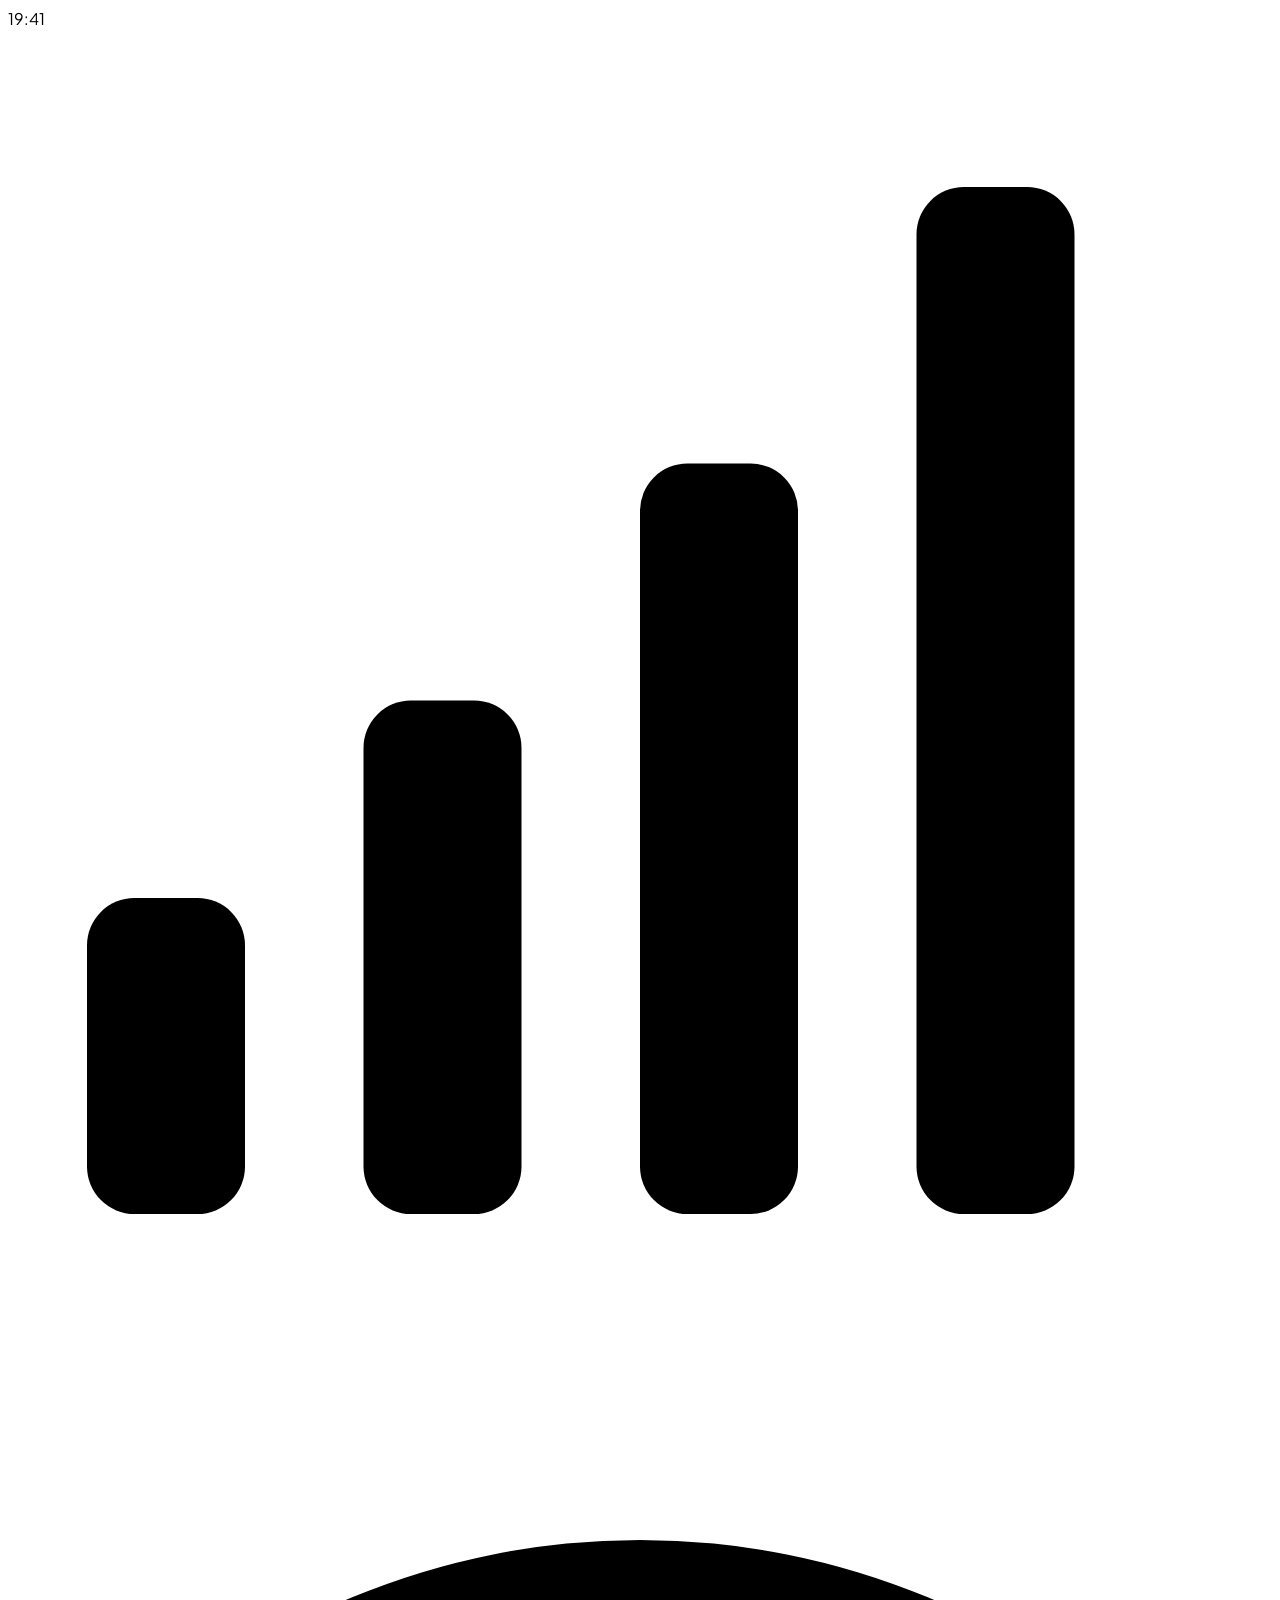
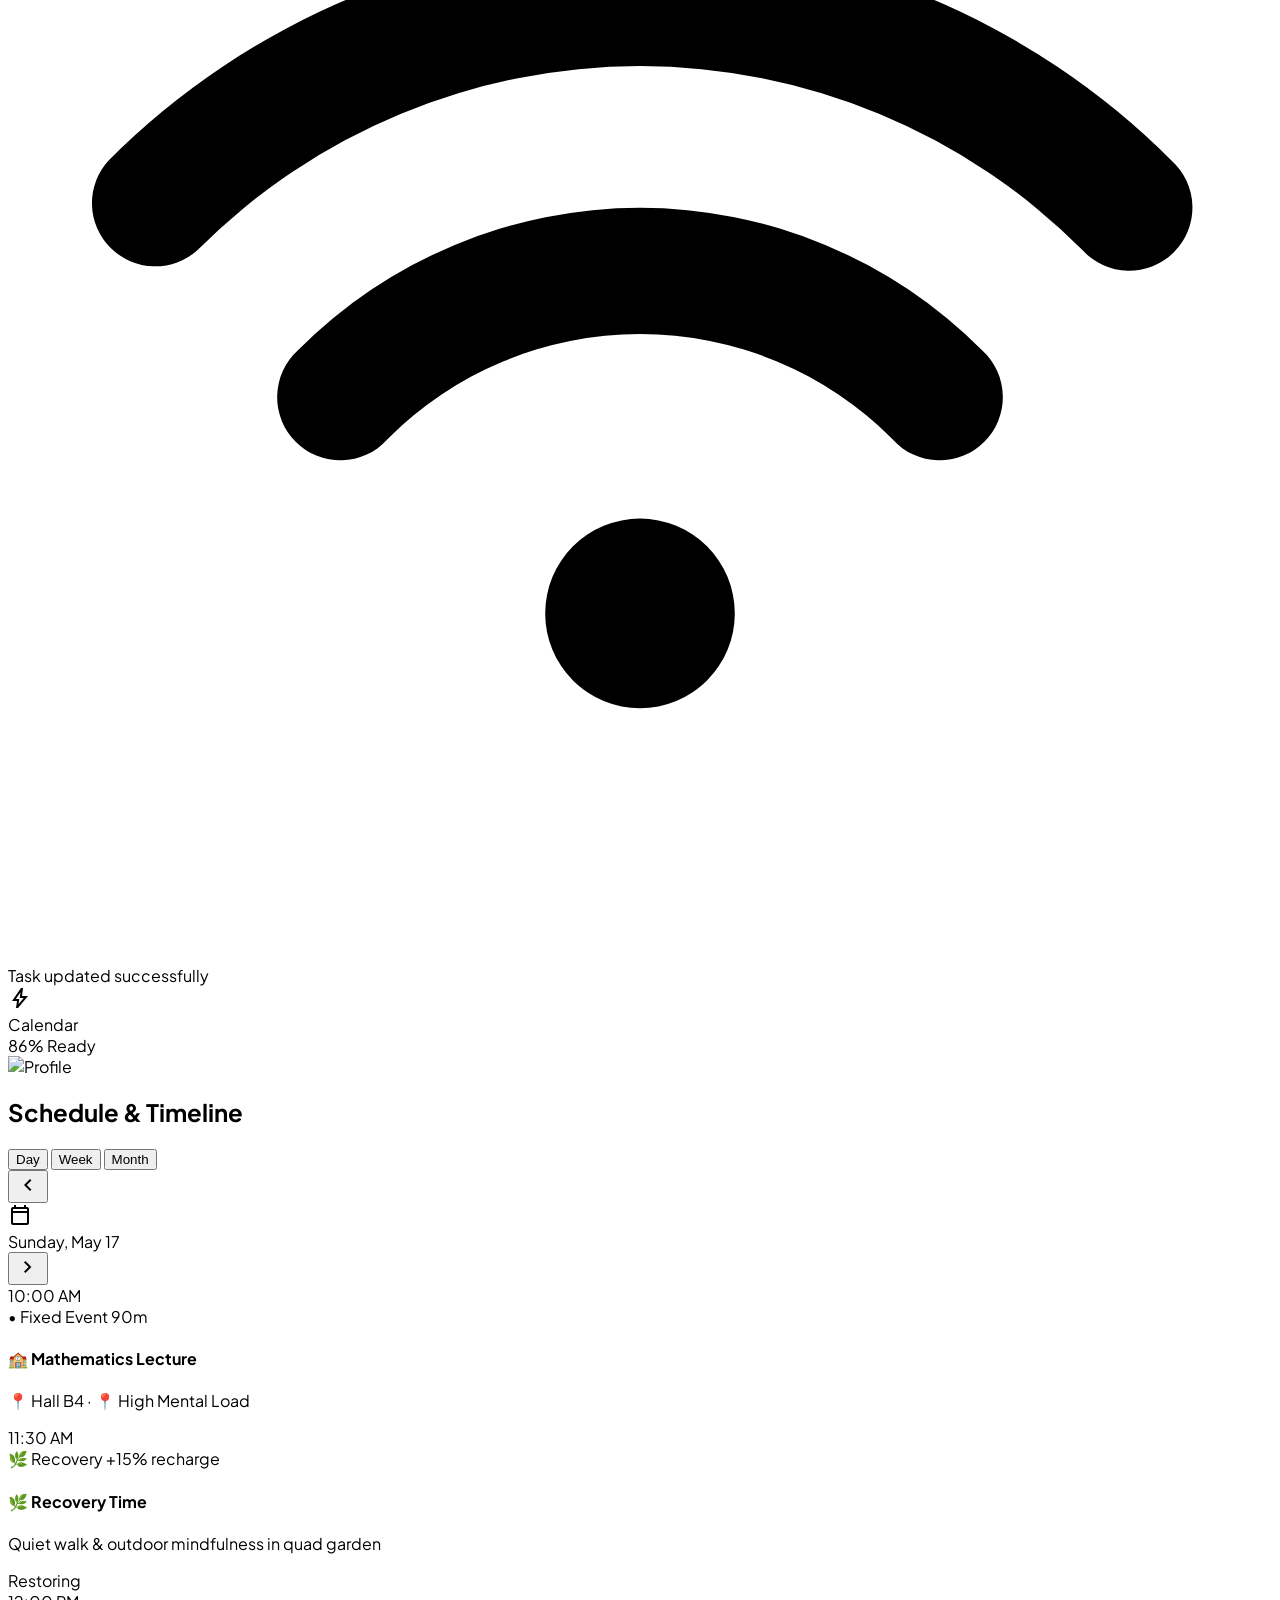
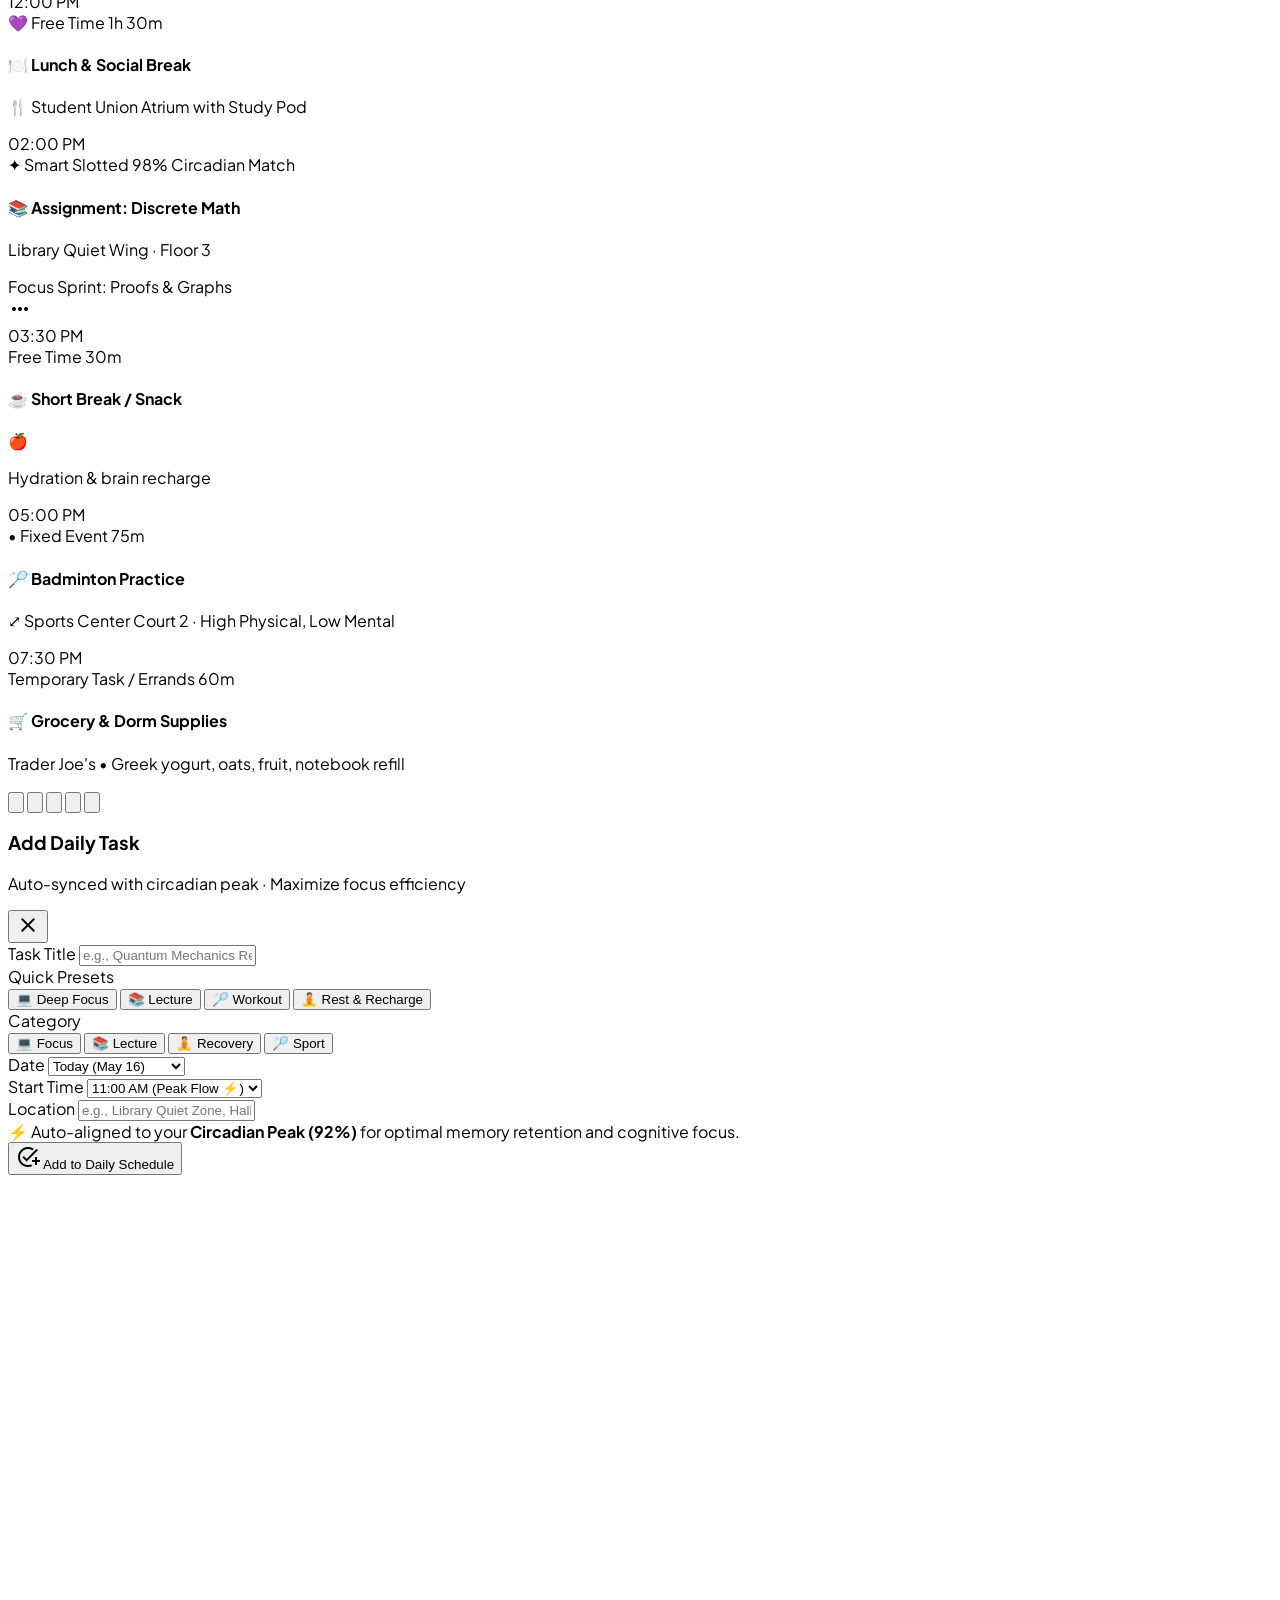
==== commit 827719e6: "Add files via upload" ====
--- a/index.html
+++ b/index.html
@@ -871,61 +871,46 @@
             }
         }
 
-        // Render the exact dark pill dock with center '+' button
+        // Render the exact dark pill dock with center '+' button (icon-only, equal spacing)
         function renderBottomDock() {
             const dockContainer = document.getElementById('navDockContainer');
             if (!dockContainer) return;
 
-            const leftTabs = [
-                { id: 'today', label: 'Today', icon: 'home' },
-                { id: 'rhythm', label: 'Rhythm', icon: 'clock' }
+            const tabs = [
+                { id: 'today',    icon: 'home'     },
+                { id: 'rhythm',   icon: 'clock'    },
+                { id: '_plus',    icon: 'plus'     },   // center action
+                { id: 'calendar', icon: 'calendar' },
+                { id: 'profile',  icon: 'profile'  }
             ];
 
-            const rightTabs = [
-                { id: 'calendar', label: 'Calendar', icon: 'calendar' },
-                { id: 'profile', label: 'Profile', icon: 'profile' }
-            ];
-
-            function renderTabButton(tab) {
+            const items = tabs.map(tab => {
+                if (tab.id === '_plus') {
+                    return `
+                        <button onclick="openAddEventModal()" class="w-10 h-10 rounded-full bg-[#1C1C1E] hover:bg-[#2C2C2E] text-white flex items-center justify-center shadow-[0_6px_20px_rgba(0,0,0,0.38)] border-2 border-white/10 active:scale-90 hover:scale-105 transition-all duration-200 cursor-pointer group shrink-0" title="Add Task">
+                            <svg class="w-5 h-5 stroke-[2.8] transition-transform duration-200 group-hover:rotate-90" fill="none" stroke="currentColor" viewBox="0 0 24 24">
+                                <path d="M12 5v14M5 12h14" stroke-linecap="round" stroke-linejoin="round"/>
+                            </svg>
+                        </button>
+                    `;
+                }
                 const isActive = currentScreen === tab.id;
                 if (isActive) {
-                    // Active style from screenshot: White pill with dark icon & label
                     return `
-                        <button onclick="switchScreen('${tab.id}')" class="bg-white text-[#111111] rounded-full px-3.5 py-1.5 flex items-center space-x-1.5 shadow-sm active:scale-95 transition-all cursor-pointer">
+                        <button onclick="switchScreen('${tab.id}')" class="bg-white text-[#111111] w-10 h-10 rounded-full flex items-center justify-center shadow-sm active:scale-95 transition-all cursor-pointer shrink-0">
                             ${getDockSvg(tab.icon)}
-                            <span class="text-[12px] font-extrabold tracking-tight leading-none">${tab.label}</span>
                         </button>
                     `;
                 } else {
-                    // Inactive style from screenshot: Minimalist muted gray icon
                     return `
-                        <button onclick="switchScreen('${tab.id}')" class="text-[#8E8E93] hover:text-white p-2.5 rounded-full active:scale-90 transition-transform cursor-pointer flex items-center justify-center" title="${tab.label}">
+                        <button onclick="switchScreen('${tab.id}')" class="text-[#8E8E93] hover:text-white w-10 h-10 rounded-full flex items-center justify-center active:scale-90 transition-transform cursor-pointer shrink-0">
                             ${getDockSvg(tab.icon)}
                         </button>
                     `;
                 }
-            }
-
-            dockContainer.innerHTML = `
-                <!-- Left Tabs: Home & Clock -->
-                <div class="flex items-center space-x-1">
-                    ${leftTabs.map(renderTabButton).join('')}
-                </div>
-
-                <!-- Center + Action Button (Add Daily Task) -->
-                <div class="flex items-center justify-center px-1">
-                    <button onclick="openAddEventModal()" class="w-[44px] h-[44px] rounded-full bg-[#1C1C1E] hover:bg-[#2C2C2E] text-white flex items-center justify-center shadow-[0_6px_20px_rgba(0,0,0,0.38)] border-2 border-white/10 -mt-3.5 active:scale-90 hover:scale-105 transition-all duration-200 cursor-pointer group shrink-0" title="Add Daily Task">
-                        <svg class="w-5 h-5 stroke-[2.8] transition-transform duration-200 group-hover:rotate-90" fill="none" stroke="currentColor" viewBox="0 0 24 24">
-                            <path d="M12 5v14M5 12h14" stroke-linecap="round" stroke-linejoin="round"/>
-                        </svg>
-                    </button>
-                </div>
-
-                <!-- Right Tabs: Calendar & Profile -->
-                <div class="flex items-center space-x-1">
-                    ${rightTabs.map(renderTabButton).join('')}
-                </div>
-            `;
+            }).join('');
+
+            dockContainer.innerHTML = items;
         }
         
         function switchScreen(screenName) {
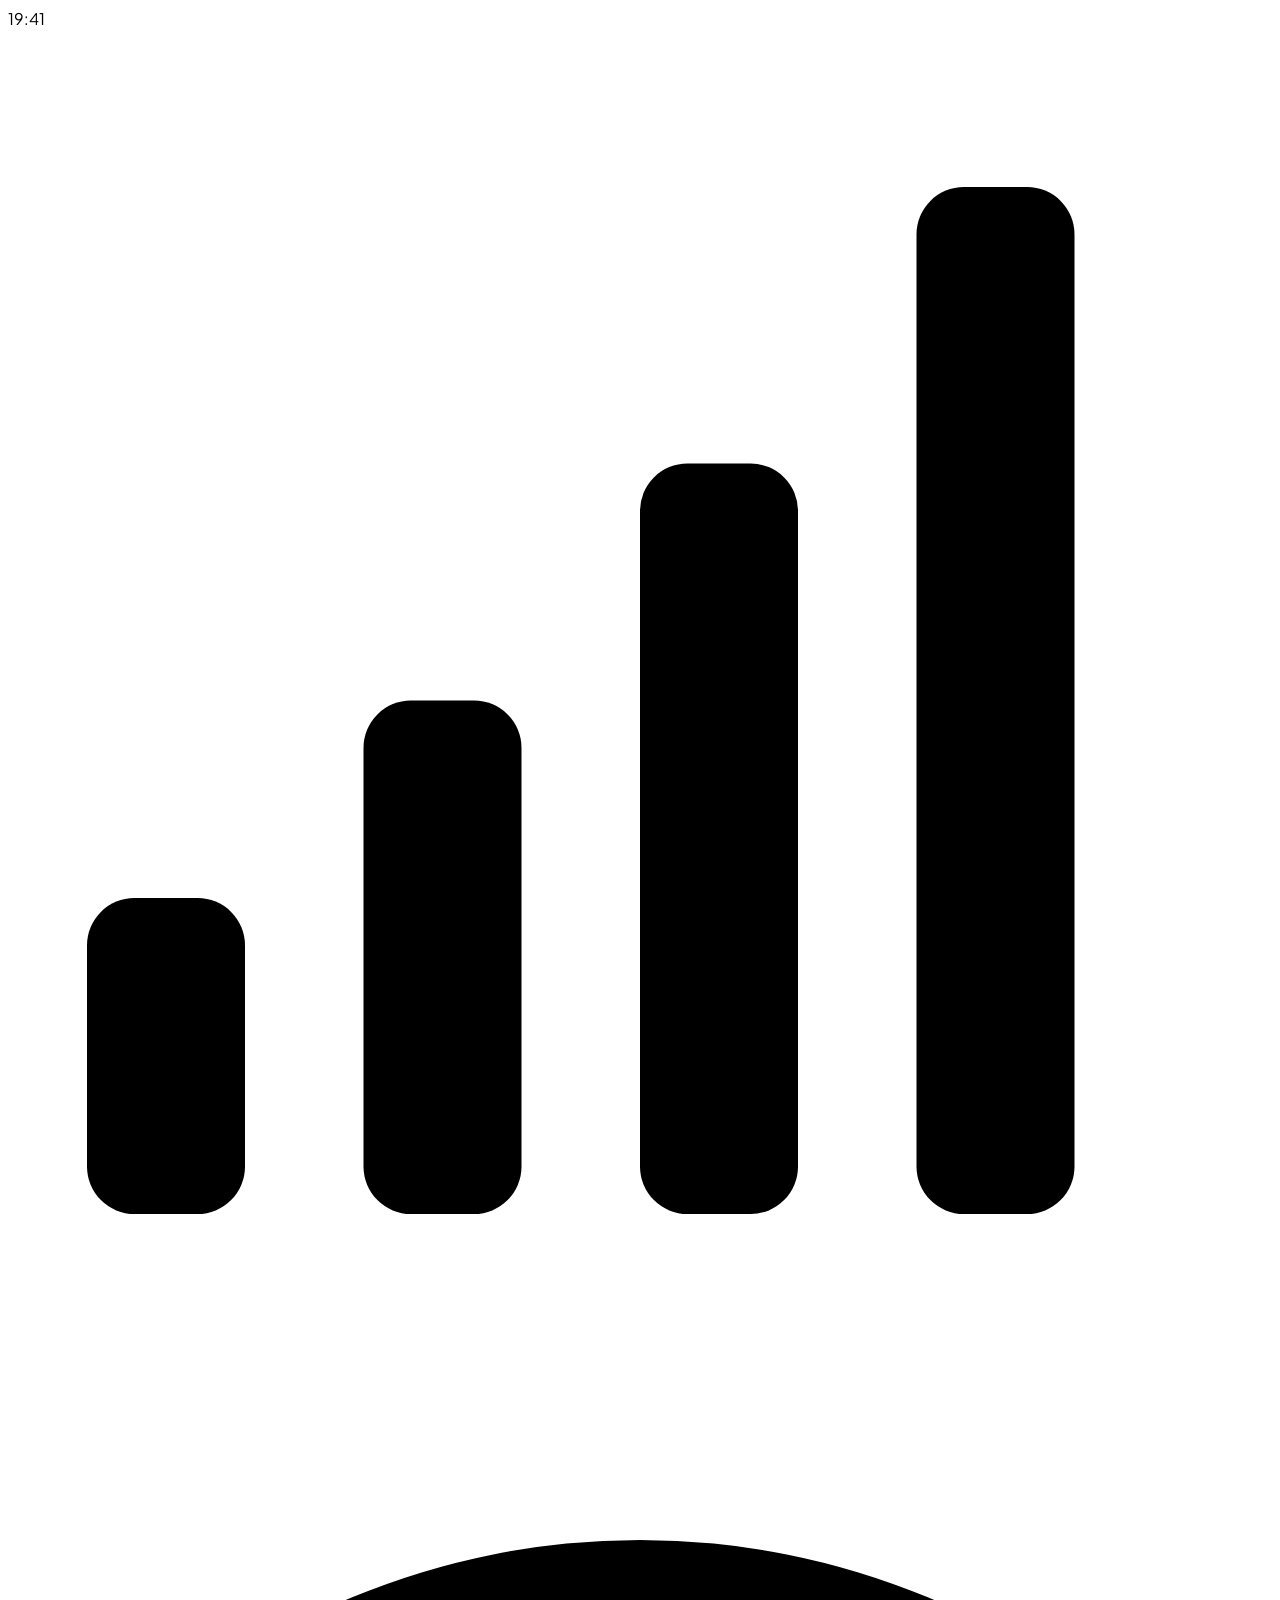
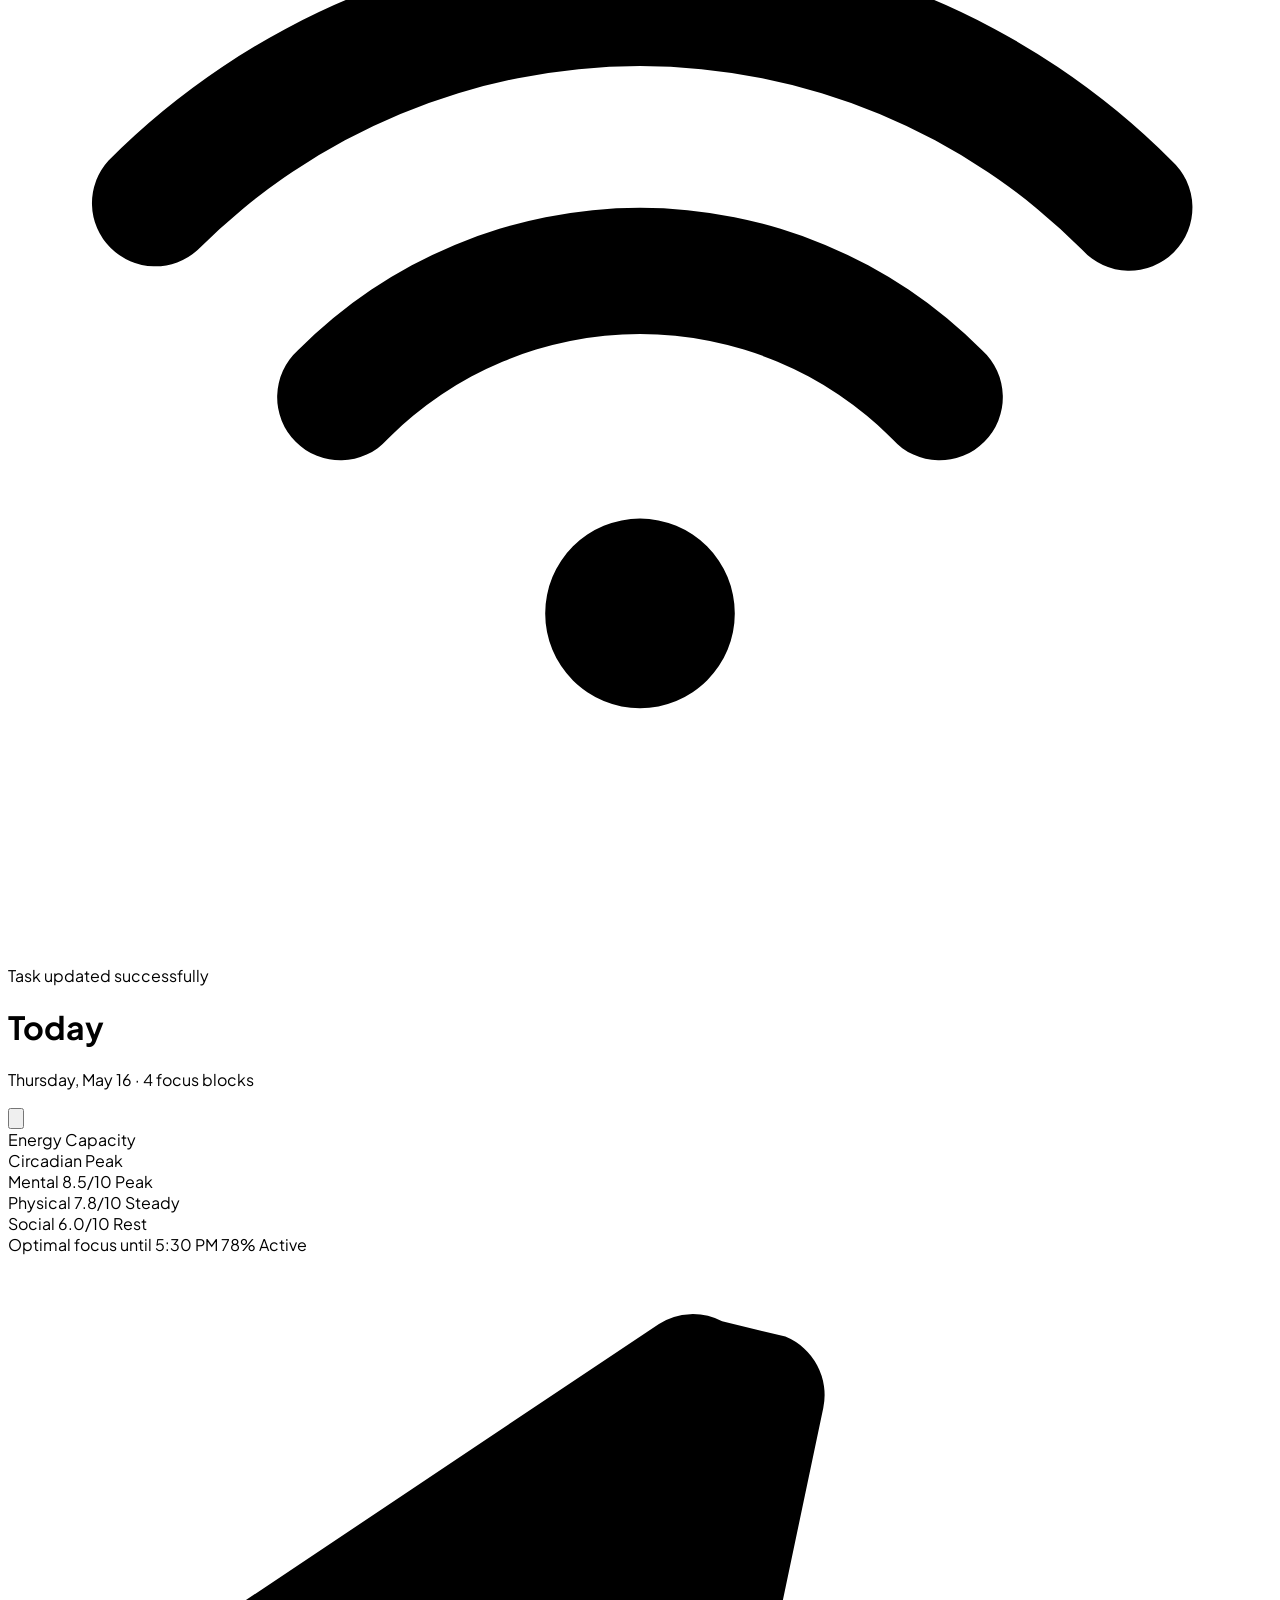
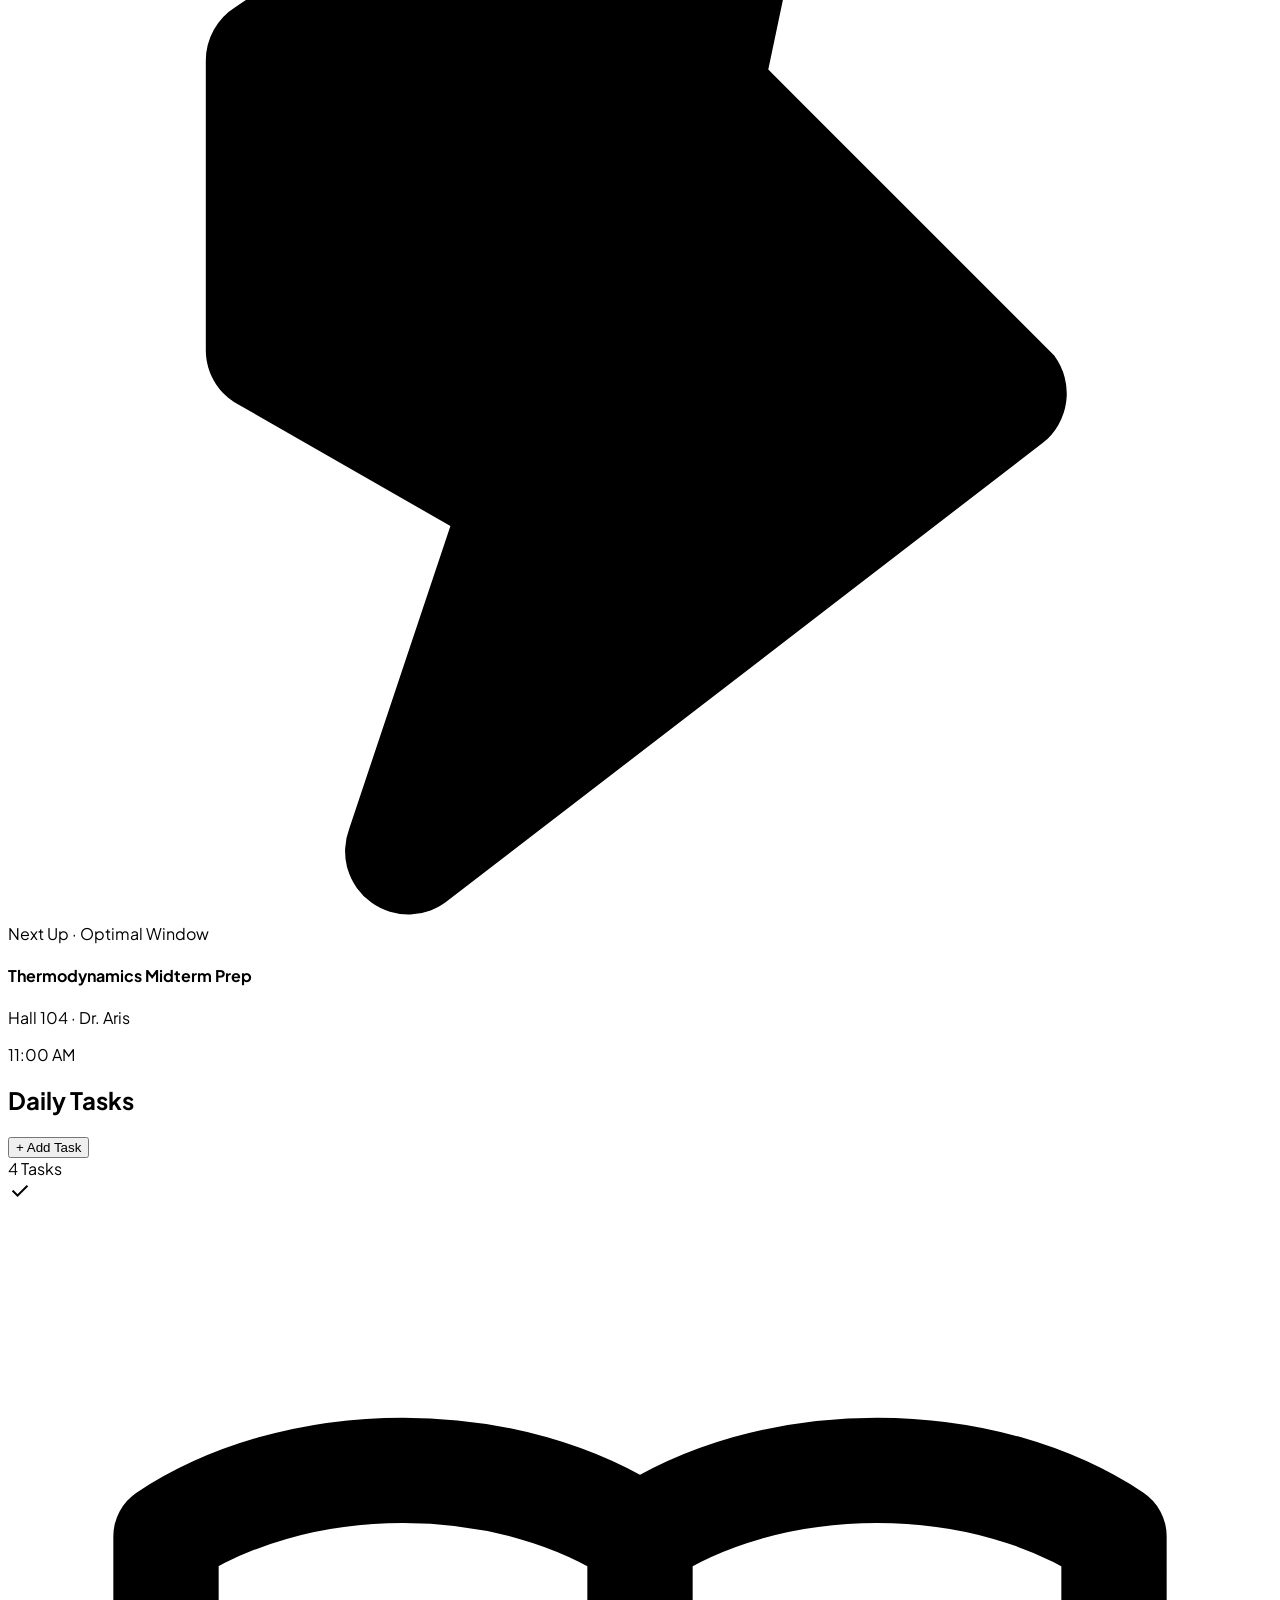
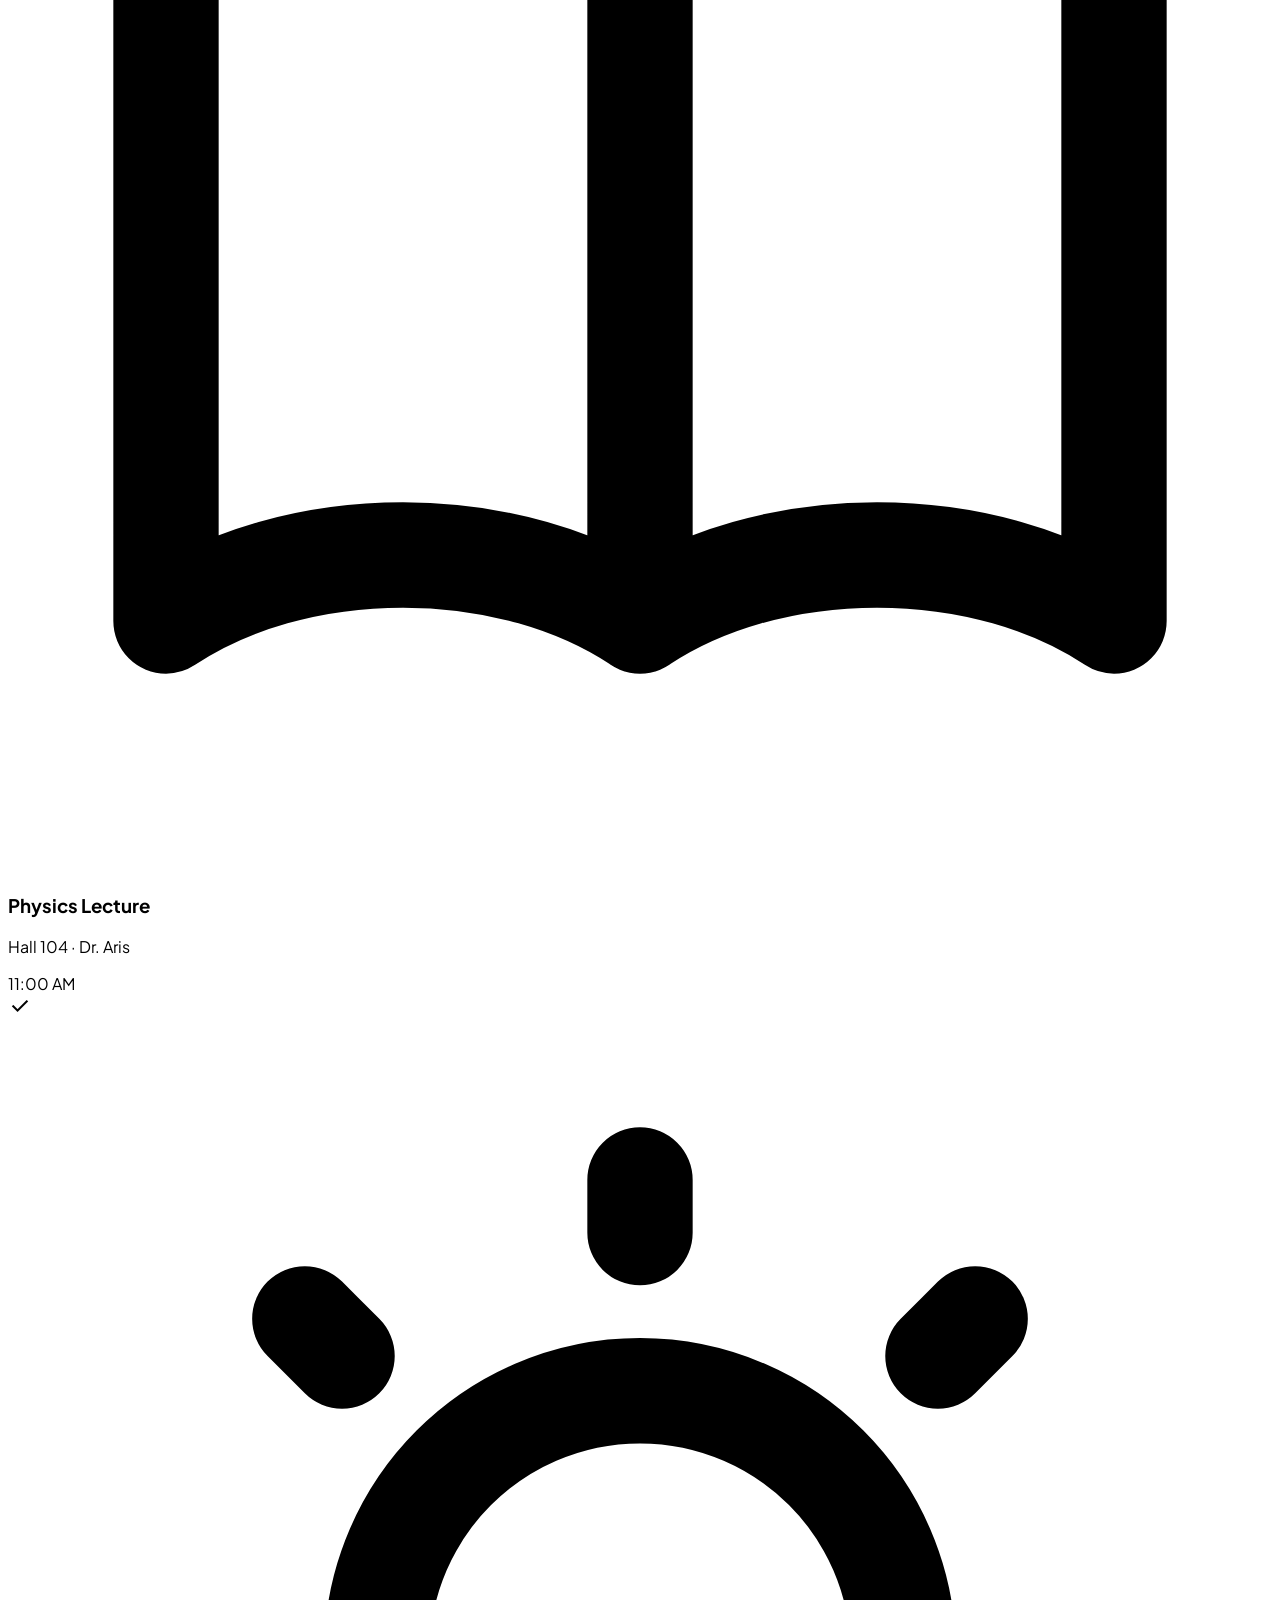
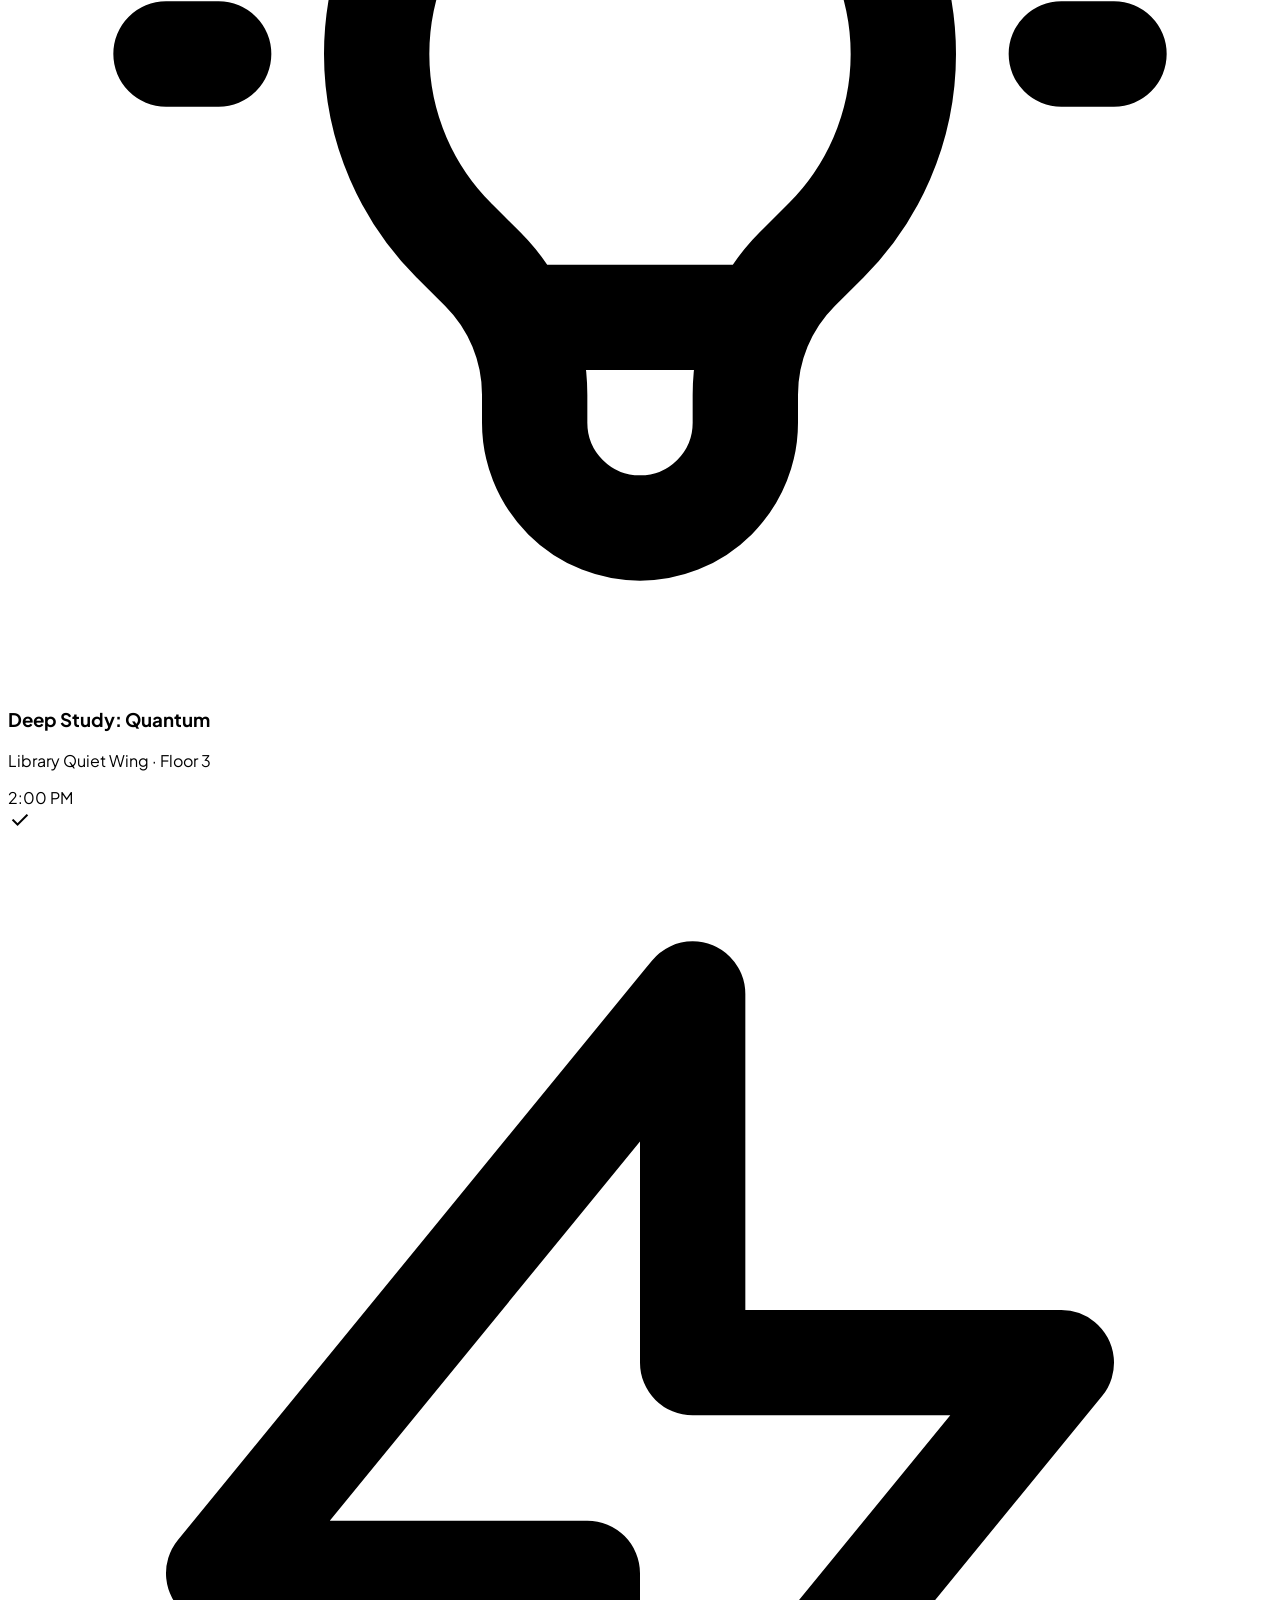
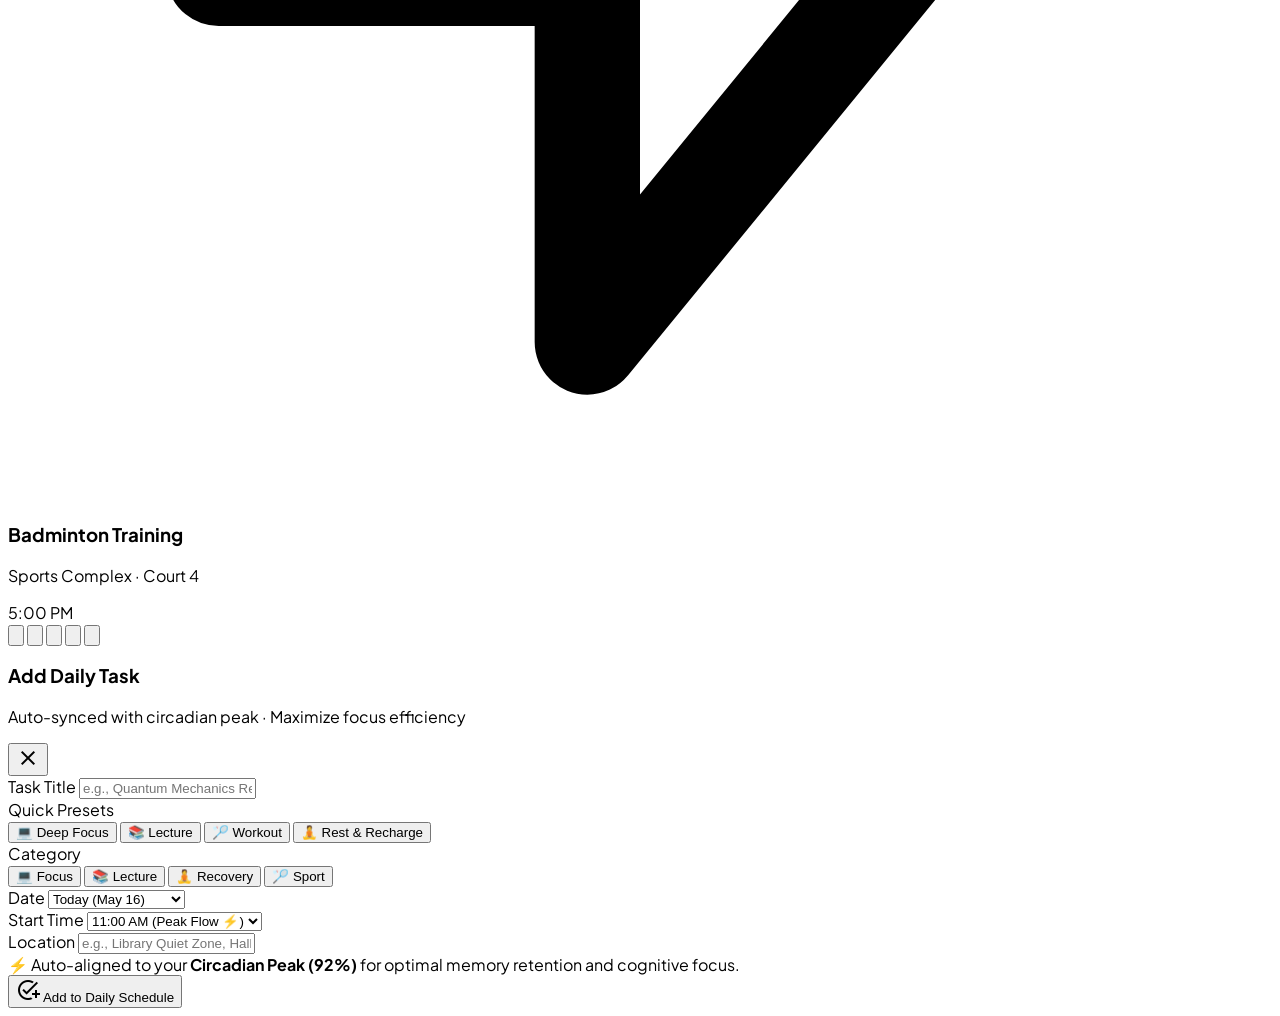
==== commit 888c6cce: "Add files via upload" ====
--- a/index.html
+++ b/index.html
@@ -370,26 +370,37 @@
                         </div>
                     </div>
 
-                    <!-- WEEK VIEW -->
-                    <div id="calWeekView" class="view-transition view-hidden w-full">
-                        <section class="bg-white rounded-[26px] border border-neutral-100/90 shadow-[0_4px_20px_rgba(0,0,0,0.04)] overflow-hidden flex flex-col">
-                            <div class="overflow-x-auto no-scrollbar border-b border-neutral-100 bg-[#f8f9fa]">
-                                <div id="calWeekHeader" class="flex items-center min-w-[340px] pl-10 pr-2 py-2"></div>
-                            </div>
-                            <div class="overflow-y-auto overflow-x-auto no-scrollbar max-h-[340px] bg-white">
-                                <div id="calWeekGrid" class="min-w-[340px] relative pb-2"></div>
-                            </div>
-                            <div class="border-t border-neutral-100 bg-[#f8f9fa] p-2.5 px-3 flex items-center justify-between shrink-0">
-                                <div class="flex items-center space-x-2">
-                                    <span class="w-2 h-2 rounded-full bg-[#161719]"></span>
-                                    <span id="calWeekActiveDay" class="text-[11px] font-bold text-neutral-800">Thursday, May 16</span>
-                                    <span id="calWeekEventCount" class="text-[10px] font-semibold text-neutral-500 bg-neutral-200/70 px-1.5 py-0.5 rounded-full">7 events</span>
+                    <!-- WEEK VIEW (Minimalist Modern Planner matching user reference) -->
+                    <div id="calWeekView" class="view-transition view-hidden w-full space-y-3">
+                        <!-- Top Header: Month Title & Minimalist Icons matching reference image -->
+                        <div class="flex items-center justify-between px-1 pt-1">
+                            <h3 id="calWeekMonthTitle" class="text-[20px] font-black text-neutral-900 tracking-tight">May</h3>
+                            <div class="flex items-center space-x-2 text-neutral-500">
+                                <button onclick="setCalView('day')" class="w-8 h-8 rounded-full flex items-center justify-center hover:bg-neutral-100 hover:text-black transition cursor-pointer" title="Day View">
+                                    <span class="material-symbols-outlined text-[20px]">calendar_today</span>
+                                </button>
+                                <button class="w-8 h-8 rounded-full flex items-center justify-center text-neutral-900 bg-neutral-100 transition cursor-pointer" title="Week Grid View">
+                                    <span class="material-symbols-outlined text-[20px]">view_week</span>
+                                </button>
+                                <button onclick="openAddEventModal()" class="w-8 h-8 rounded-full flex items-center justify-center hover:bg-neutral-100 hover:text-black transition cursor-pointer" title="Add Event">
+                                    <span class="material-symbols-outlined text-[20px]">more_vert</span>
+                                </button>
+                            </div>
+                        </div>
+
+                        <!-- Days of Week Row (S M T W T F S + Date numbers with active circle) -->
+                        <div id="calWeekHeader" class="w-full flex items-center justify-between px-1">
+                            <!-- Populated dynamically via renderCalWeek -->
+                        </div>
+
+                        <!-- Schedule Timetable Grid Card -->
+                        <div class="bg-white rounded-[26px] p-3 shadow-soft border border-neutral-150/60 overflow-hidden">
+                            <div class="overflow-y-auto no-scrollbar max-h-[350px] pr-0.5">
+                                <div id="calWeekGrid" class="w-full relative">
+                                    <!-- Populated dynamically via renderCalWeek -->
                                 </div>
-                                <button onclick="openAddEventModal()" class="flex items-center space-x-1 text-[11px] font-bold text-neutral-800 hover:text-black bg-white px-2.5 py-1 rounded-full shadow-sm border border-neutral-200/80 active:scale-95 transition">
-                                    <span>+ New</span>
-                                </button>
-                            </div>
-                        </section>
+                            </div>
+                        </div>
                     </div>
 
                     <!-- MONTH VIEW -->
@@ -715,7 +726,23 @@
         <!-- ========================================================== -->
         <div class="absolute bottom-3.5 inset-x-3 z-40 flex justify-center pointer-events-none" data-purpose="bottom-navigation-container">
             <nav id="navDockContainer" class="w-full max-w-[334px] bg-[#161617] rounded-full px-2 py-1.5 shadow-dock border border-white/10 flex items-center justify-between pointer-events-auto select-none" data-purpose="floating-navigation-dock">
-                <!-- Dynamically rendered via renderBottomDock() -->
+                <button onclick="switchScreen('today')" class="bg-white text-[#111111] w-10 h-10 rounded-full flex items-center justify-center shadow-sm active:scale-95 transition-all cursor-pointer shrink-0">
+                    <svg class="w-[18px] h-[18px] stroke-current stroke-[2.1]" fill="none" viewBox="0 0 24 24"><path d="M3 9.5L12 3l9 6.5V20a1.5 1.5 0 0 1-1.5 1.5H4.5A1.5 1.5 0 0 1 3 20V9.5z" stroke-linecap="round" stroke-linejoin="round"/><path d="M9 21V12h6v9" stroke-linecap="round" stroke-linejoin="round"/></svg>
+                </button>
+                <button onclick="switchScreen('rhythm')" class="text-[#8E8E93] hover:text-white w-10 h-10 rounded-full flex items-center justify-center active:scale-90 transition-transform cursor-pointer shrink-0">
+                    <svg class="w-[18px] h-[18px] stroke-current stroke-[2.1]" fill="none" viewBox="0 0 24 24"><circle cx="12" cy="12" r="9.5" stroke-linecap="round"/><polyline points="12 6.5 12 12 15.5 14" stroke-linecap="round" stroke-linejoin="round"/></svg>
+                </button>
+                <button onclick="openAddEventModal()" class="w-10 h-10 rounded-full bg-[#1C1C1E] hover:bg-[#2C2C2E] text-white flex items-center justify-center shadow-[0_6px_20px_rgba(0,0,0,0.38)] border-2 border-white/10 active:scale-90 hover:scale-105 transition-all duration-200 cursor-pointer group shrink-0" title="Add Task">
+                    <svg class="w-5 h-5 stroke-[2.8] transition-transform duration-200 group-hover:rotate-90" fill="none" stroke="currentColor" viewBox="0 0 24 24">
+                        <path d="M12 5v14M5 12h14" stroke-linecap="round" stroke-linejoin="round"/>
+                    </svg>
+                </button>
+                <button onclick="switchScreen('calendar')" class="text-[#8E8E93] hover:text-white w-10 h-10 rounded-full flex items-center justify-center active:scale-90 transition-transform cursor-pointer shrink-0">
+                    <svg class="w-[17px] h-[17px] stroke-current stroke-[2.1]" fill="none" viewBox="0 0 24 24"><rect x="3" y="4.5" width="18" height="16" rx="2.5" stroke-linecap="round"/><line x1="16" y1="2" x2="16" y2="6.5" stroke-linecap="round"/><line x1="8" y1="2" x2="8" y2="6.5" stroke-linecap="round"/><line x1="3" y1="10" x2="21" y2="10" stroke-linecap="round"/></svg>
+                </button>
+                <button onclick="switchScreen('profile')" class="text-[#8E8E93] hover:text-white w-10 h-10 rounded-full flex items-center justify-center active:scale-90 transition-transform cursor-pointer shrink-0">
+                    <svg class="w-[18px] h-[18px] stroke-current stroke-[2.1]" fill="none" viewBox="0 0 24 24"><path d="M20 21v-2a4 4 0 0 0-4-4H8a4 4 0 0 0-4 4v2" stroke-linecap="round" stroke-linejoin="round"/><circle cx="12" cy="7" r="4" stroke-linecap="round"/></svg>
+                </button>
             </nav>
         </div>
         <!-- END: Bottom Navigation Dock -->
@@ -853,7 +880,7 @@
             profile: document.getElementById('screen-profile')
         };
         
-        let currentScreen = 'calendar'; // Start on calendar view matching user's image!
+        let currentScreen = 'today';
 
         // SVG icon definition helper for the dark pill dock
         function getDockSvg(iconType) {
@@ -985,9 +1012,20 @@
         let calView = 'month';
 
         const calEvents = [
+            // May 10 (Sunday)
+            { date: '2026-05-10', title: 'Sunday Brunch', time: '11:00 AM', location: '📍 Campus Bistro', type: 'free', icon: '🍽️', badgeText: 'Free Time', durationText: '60m' },
+            { date: '2026-05-10', title: 'Open Gym Session', time: '03:00 PM', location: '📍 Fitness Center', type: 'sport', icon: '🏃', badgeText: 'Workout', durationText: '60m' },
+
+            // May 11 (Monday)
+            { date: '2026-05-11', title: 'Linear Algebra', time: '09:00 AM', location: '📍 Hall A1', type: 'fixed', icon: '📐', badgeText: 'Lecture', durationText: '90m' },
+            { date: '2026-05-11', title: 'Lunch Break', time: '12:00 PM', location: '📍 Student Union', type: 'free', icon: '🥪', badgeText: 'Free Time', durationText: '45m' },
+            { date: '2026-05-11', title: 'Algorithm Prep', time: '02:00 PM', location: '📍 Library Wing B', type: 'focus', icon: '💻', badgeText: 'Deep Focus', durationText: '90m' },
+            { date: '2026-05-11', title: 'Evening Walk', time: '05:00 PM', location: '📍 Central Quad', type: 'recovery', icon: '🌿', badgeText: 'Recovery', durationText: '45m' },
+
             // May 12
             { date: '2026-05-12', title: 'Team Sync', time: '08:00 AM', location: '📍 Zoom', type: 'meeting', icon: '📋', badgeText: 'Sync', durationText: '30m' },
             { date: '2026-05-12', title: 'Calculus Review', time: '02:00 PM', location: '📍 Library', type: 'focus', icon: '💻', badgeText: 'Focus', durationText: '90m' },
+            { date: '2026-05-12', title: 'Campus Run', time: '05:00 PM', location: '📍 Track Field', type: 'sport', icon: '👟', badgeText: 'Sport', durationText: '45m' },
             
             // May 13
             { date: '2026-05-13', title: 'Office Hours', time: '02:00 PM', location: '📍 Dr. A Office', type: 'meeting', icon: '📋', badgeText: 'Office Hours', durationText: '45m' },
@@ -1229,7 +1267,32 @@
             // May 18
             { date: '2026-05-18', title: 'Physics Lab', time: '09:00 AM', location: '📍 Lab 4', type: 'lab', icon: '🔬', badgeText: 'Lab Session', durationText: '120m' },
             { date: '2026-05-18', title: 'Office Hours', time: '11:00 AM', location: '📍 Dr. Smith Office', type: 'meeting', icon: '📋', badgeText: 'Office Hours', durationText: '45m' },
-            { date: '2026-05-18', title: 'Research Meeting', time: '02:00 PM', location: '📍 Conference Room', type: 'meeting', icon: '📋', badgeText: 'Meeting', durationText: '60m' }
+            { date: '2026-05-18', title: 'Research Meeting', time: '02:00 PM', location: '📍 Conference Room', type: 'meeting', icon: '📋', badgeText: 'Meeting', durationText: '60m' },
+
+            // May 19
+            { date: '2026-05-19', title: 'Algorithm Design', time: '10:00 AM', location: '📍 Hall 201', type: 'focus', icon: '💻', badgeText: 'Deep Focus', durationText: '90m' },
+            { date: '2026-05-19', title: 'Lunch Break', time: '12:00 PM', location: '📍 Dining Hall', type: 'free', icon: '🥪', badgeText: 'Free Time', durationText: '45m' },
+            { date: '2026-05-19', title: 'Badminton Practice', time: '04:00 PM', location: '📍 Court 2', type: 'sport', icon: '🏸', badgeText: 'Sport', durationText: '60m' },
+
+            // May 20
+            { date: '2026-05-20', title: 'Chemistry Lecture', time: '09:00 AM', location: '📍 Hall 105', type: 'fixed', icon: '🧪', badgeText: 'Lecture', durationText: '90m' },
+            { date: '2026-05-20', title: 'Office Hours', time: '01:00 PM', location: '📍 Dr. Lee Office', type: 'meeting', icon: '📋', badgeText: 'Office Hours', durationText: '45m' },
+            { date: '2026-05-20', title: 'Study Group', time: '03:00 PM', location: '📍 Study Room 3', type: 'focus', icon: '👥', badgeText: 'Study', durationText: '60m' },
+
+            // May 21
+            { date: '2026-05-21', title: 'Physics Seminar', time: '11:00 AM', location: '📍 Auditorium', type: 'fixed', icon: '🎤', badgeText: 'Seminar', durationText: '60m' },
+            { date: '2026-05-21', title: 'Circuit Lab', time: '02:00 PM', location: '📍 EE Lab', type: 'lab', icon: '🔬', badgeText: 'Lab Session', durationText: '90m' },
+            { date: '2026-05-21', title: 'Evening Walk', time: '05:00 PM', location: '📍 Lake Trail', type: 'recovery', icon: '🌿', badgeText: 'Recovery', durationText: '45m' },
+
+            // May 22
+            { date: '2026-05-22', title: 'Math Colloquium', time: '10:00 AM', location: '📍 Main Hall', type: 'fixed', icon: '📐', badgeText: 'Lecture', durationText: '90m' },
+            { date: '2026-05-22', title: 'Lunch Break', time: '12:00 PM', location: '📍 Campus Cafe', type: 'free', icon: '☕', badgeText: 'Break', durationText: '45m' },
+            { date: '2026-05-22', title: 'Deep Focus', time: '03:00 PM', location: '📍 Library Quiet', type: 'focus', icon: '💻', badgeText: 'Deep Focus', durationText: '90m' },
+
+            // May 23
+            { date: '2026-05-23', title: 'Weekend Jog', time: '09:00 AM', location: '📍 Stadium Track', type: 'sport', icon: '🏃', badgeText: 'Workout', durationText: '60m' },
+            { date: '2026-05-23', title: 'Reading Time', time: '01:00 PM', location: '📍 Lounge', type: 'free', icon: '📖', badgeText: 'Free Time', durationText: '60m' },
+            { date: '2026-05-23', title: 'Project Wrap-up', time: '04:00 PM', location: '📍 Library Wing C', type: 'focus', icon: '💻', badgeText: 'Focus', durationText: '90m' }
         ];
 
         function formatDateStr(year, month, date) {
@@ -1243,19 +1306,17 @@
             return calEvents.filter(e => e.date === dateStr);
         }
 
-        function getMonday(date) {
+        function getSunday(date) {
             const d = new Date(date);
             const day = d.getDay();
-            const diff = d.getDate() - day + (day === 0 ? -6 : 1);
-            return new Date(d.setDate(diff));
-        }
-
-        // DOM references
+            d.setDate(d.getDate() - day);
+            return d;
+        }
+
+        // DOM references for Calendar
         const calMonthGrid = document.getElementById('calMonthGrid');
         const calWeekHeader = document.getElementById('calWeekHeader');
         const calWeekGrid = document.getElementById('calWeekGrid');
-        const calWeekActiveDay = document.getElementById('calWeekActiveDay');
-        const calWeekEventCount = document.getElementById('calWeekEventCount');
         const calDayHeader = document.getElementById('calDayHeader');
         const calDayTimeline = document.getElementById('calDayTimeline');
         const calDayEventCount = document.getElementById('calDayEventCount');
@@ -1275,12 +1336,12 @@
             if (!calMonthGrid) return;
             const firstDay = new Date(year, month, 1).getDay();
             const daysInMonth = new Date(year, month + 1, 0).getDate();
-            const todayStr = '2026-05-16';
+            const todayStr = '2026-05-17';
             const offset = (firstDay === 0) ? 6 : firstDay - 1;
             let html = '';
             for (let i = 0; i < offset; i++) html += '<div class="w-8 h-8"></div>';
             for (let d = 1; d <= daysInMonth; d++) {
-                const ds = year + '-' + String(month + 1).padStart(2, '0') + '-' + String(d).padStart(2, '0');
+                const ds = formatDateStr(year, month, d);
                 const isToday = ds === todayStr;
                 const evs = getCalEventsForDate(ds);
                 const hasEvent = evs.length > 0;
@@ -1298,8 +1359,8 @@
             }
             calMonthGrid.innerHTML = html;
             const monthName = new Date(year, month).toLocaleString('default', { month: 'long', year: 'numeric' });
-            calViewTitle.textContent = monthName;
-            calMonthLabel.textContent = monthName;
+            if (calViewTitle) calViewTitle.textContent = monthName;
+            if (calMonthLabel) calMonthLabel.textContent = monthName;
         }
 
         function openDayFromMonth(dateStr, dayNum) {
@@ -1307,94 +1368,150 @@
             setCalView('day');
         }
 
-        // Render Week View
-        function renderCalWeek(year, month, startDate) {
+        // Helper to get the top uncompleted task for a specific date (ignores breaks, recovery, lunch)
+        function getTopUncompletedTaskForDate(dateStr) {
+            const evs = getCalEventsForDate(dateStr);
+            const nonTaskTypes = ['free', 'recovery', 'break'];
+            const tasks = evs.filter(e => !nonTaskTypes.includes(e.type) && !e.completed);
+            
+            if (tasks.length === 0) return null;
+            
+            const priorityOrder = {
+                'focus': 1,
+                'smart': 1,
+                'fixed': 2,
+                'lab': 2,
+                'sport': 3,
+                'meeting': 4,
+                'errand': 5
+            };
+            
+            tasks.sort((a, b) => {
+                const pa = priorityOrder[a.type] || 99;
+                const pb = priorityOrder[b.type] || 99;
+                return pa - pb;
+            });
+            
+            return tasks[0];
+        }
+
+        function getTaskHour(task) {
+            if (!task || !task.time) return 9;
+            const parts = task.time.split(':');
+            let h = parseInt(parts[0]);
+            const isPM = task.time.includes('PM');
+            const isAM = task.time.includes('AM');
+            if (isPM && h !== 12) h += 12;
+            if (isAM && h === 12) h = 0;
+            return h;
+        }
+
+        // Render Week View (Original Timetable Grid Style: shows only that day's uncompleted most important task with its name)
+        function renderCalWeek(year, month, refDate) {
             if (!calWeekHeader || !calWeekGrid) return;
+            const ref = new Date(year, month, refDate);
+            const sunday = getSunday(ref);
             const weekDays = [];
             for (let i = 0; i < 7; i++) {
-                weekDays.push(new Date(year, month, startDate + i));
+                weekDays.push(new Date(sunday.getFullYear(), sunday.getMonth(), sunday.getDate() + i));
             }
-            const todayStr = '2026-05-17';
-            
-            // Header
+
+            // Month title matching reference image "May"
+            const monthTitle = sunday.toLocaleString('default', { month: 'long' });
+            const monthTitleEl = document.getElementById('calWeekMonthTitle');
+            if (monthTitleEl) monthTitleEl.textContent = monthTitle;
+
+            // Days row (S M T W T F S)
+            const dayLetters = ['S', 'M', 'T', 'W', 'T', 'F', 'S'];
             let headerHtml = '';
-            weekDays.forEach(d => {
+            weekDays.forEach((d, i) => {
                 const ds = formatDateStr(d.getFullYear(), d.getMonth(), d.getDate());
-                const isToday = ds === todayStr;
+                const isSelected = d.getDate() === calDate && d.getMonth() === calMonth;
                 const dayNum = d.getDate();
-                const dayName = d.toLocaleString('default', { weekday: 'short' });
-                const hasEvent = getCalEventsForDate(ds).length > 0;
+                const letter = dayLetters[i];
+                
                 headerHtml += `
-                    <div class="flex-1 flex flex-col items-center py-0.5 cursor-pointer ${isToday ? 'bg-neutral-100/60 rounded-xl' : ''}" onclick="openDayFromMonth('${ds}', ${dayNum})">
-                        <span class="text-[10px] ${isToday ? 'font-bold text-neutral-900' : 'font-medium text-neutral-400'} uppercase tracking-wider">${dayName}</span>
-                        <div class="w-7 h-7 rounded-full ${isToday ? 'bg-[#161719] text-white shadow-sm ring-1 ring-black/10' : ''} flex items-center justify-center text-[12px] font-semibold ${isToday ? 'font-bold' : 'text-neutral-700'} mt-0.5">${dayNum}</div>
-                        <span class="w-1 h-1 rounded-full ${hasEvent ? 'bg-emerald-500' : 'bg-transparent'} mt-0.5"></span>
+                    <div class="flex-1 flex flex-col items-center cursor-pointer select-none py-1" onclick="selectWeekDay(${d.getFullYear()}, ${d.getMonth()}, ${dayNum})">
+                        <span class="text-[11.5px] font-semibold text-neutral-400 mb-1.5">${letter}</span>
+                        <div class="w-7 h-7 rounded-full flex items-center justify-center text-[12.5px] ${isSelected ? 'bg-white text-[#2563EB] shadow-[0_2px_8px_rgba(0,0,0,0.08)] ring-1 ring-neutral-200/60 font-extrabold' : 'font-bold text-neutral-700 hover:bg-neutral-100'} transition-all">
+                            ${dayNum}
+                        </div>
                     </div>
                 `;
             });
-            calWeekHeader.innerHTML = `<div class="flex items-center min-w-[340px] pl-10 pr-2 py-2">${headerHtml}</div>`;
-
-            // Grid - Time slots
-            const timeSlots = ['08:00', '09:00', '10:00', '11:00', '12:00', '01:00', '02:00', '03:00', '04:00', '05:00', '06:00', '07:00', '08:00'];
+            calWeekHeader.innerHTML = headerHtml;
+
+            // Selected Day details
+            const selectedDs = formatDateStr(year, month, calDate);
+            const topTask = getTopUncompletedTaskForDate(selectedDs);
+            const topTaskHour = topTask ? getTaskHour(topTask) : null;
+
+            // Original Timetable Grid: hours 08 to 18
+            const timeSlots = ['08', '09', '10', '11', '12', '13', '14', '15', '16', '17', '18'];
             let gridHtml = '';
             timeSlots.forEach(t => {
-                const hour = parseInt(t);
-                const ampm = (hour >= 8 && hour < 12) ? 'AM' : 'PM';
-                let rowHtml = `<div class="flex border-b border-neutral-100 min-h-[52px]">`;
-                rowHtml += `<div class="w-10 shrink-0 text-right pr-2 pt-1.5 border-r border-neutral-100/80"><span class="text-[10px] font-bold text-neutral-400 leading-none block">${t}</span><span class="text-[8px] text-neutral-400 uppercase">${ampm}</span></div>`;
-                rowHtml += `<div class="flex-1 grid grid-cols-7 gap-1 p-1 relative">`;
+                const hourNum = parseInt(t);
+                let rowHtml = `<div class="flex items-stretch border-b border-neutral-100/80 min-h-[46px] last:border-b-0">`;
+                rowHtml += `<div class="w-6 shrink-0 pt-1 text-[11px] font-medium text-neutral-300 select-none">${t}</div>`;
+                rowHtml += `<div class="flex-1 grid grid-cols-7 gap-1.5 p-1 relative">`;
                 
                 for (let d = 0; d < 7; d++) {
                     const dateObj = weekDays[d];
                     const ds = formatDateStr(dateObj.getFullYear(), dateObj.getMonth(), dateObj.getDate());
+                    const isSelectedDay = ds === selectedDs;
                     const evs = getCalEventsForDate(ds);
                     
                     const matched = evs.find(e => {
-                        const eventHour = parseInt(e.time);
+                        const parts = e.time.split(':');
+                        let h = parseInt(parts[0]);
                         const isPM = e.time.includes('PM');
                         const isAM = e.time.includes('AM');
-                        const slotHour = parseInt(t);
-                        const slotIsPM = ampm === 'PM';
-                        
-                        return (eventHour === slotHour && ((isPM && slotIsPM) || (isAM && !slotIsPM))) ||
-                               (eventHour === 12 && slotHour === 12);
+                        if (isPM && h !== 12) h += 12;
+                        if (isAM && h === 12) h = 0;
+                        return h === hourNum;
                     });
                     
-                    let cellHtml = `<div class="h-full rounded">`;
+                    let cellHtml = `<div class="h-full w-full ${isSelectedDay ? 'bg-blue-50/15' : 'hover:bg-neutral-50/40'} rounded-md transition cursor-pointer" onclick="selectWeekDay(${dateObj.getFullYear()}, ${dateObj.getMonth()}, ${dateObj.getDate()})"></div>`;
+                    
+                    // Present every activity for every day of the week
                     if (matched) {
-                        const colors = {
-                            fixed: 'bg-[#2563EB] text-white border-blue-600',
-                            recovery: 'bg-[#E8F8F0] border-[#A7F3D0] text-[#065F46]',
-                            free: 'bg-indigo-50 border-indigo-100 text-[#4F46E5]',
-                            focus: 'bg-purple-600 text-white border-purple-700',
-                            break: 'bg-slate-100 border-slate-200 text-slate-700',
-                            sport: 'bg-blue-100 border-blue-200 text-blue-800',
-                            group: 'bg-indigo-50 border-indigo-200 text-indigo-900',
-                            talk: 'bg-rose-50 border-rose-200 text-rose-900',
-                            meeting: 'bg-[#f0f4f9] border-neutral-200 text-neutral-900',
-                            lab: 'bg-cyan-50 border-cyan-200 text-cyan-900'
-                        };
-                        const bg = colors[matched.type] || 'bg-white border-neutral-200 text-neutral-900';
-                        const isDark = matched.type === 'fixed' || matched.type === 'focus';
-                        cellHtml = `<div class="h-full ${bg} border rounded-lg p-1 flex flex-col justify-center cursor-pointer shadow-sm active:scale-95 transition-transform"><span class="text-[8.5px] font-bold ${isDark ? 'text-white' : 'text-neutral-900'} leading-tight truncate">${matched.title}</span><span class="text-[7.5px] ${isDark ? 'text-neutral-300' : 'text-neutral-500'} truncate">${matched.time}</span></div>`;
+                        let bgClass = 'bg-[#E2E8F0] text-neutral-800'; // pastel gray
+                        if (matched.type === 'focus' || matched.type === 'smart') {
+                            bgClass = 'bg-[#FCA5A5] text-[#7F1D1D]'; // pastel coral pink
+                        } else if (matched.type === 'fixed' || matched.type === 'lab') {
+                            bgClass = 'bg-[#A5B4FC] text-[#1E1B4B]'; // pastel periwinkle blue
+                        } else if (matched.type === 'sport') {
+                            bgClass = 'bg-[#93C5FD] text-[#1E3A8A]'; // pastel sky blue
+                        } else if (matched.type === 'recovery' || matched.type === 'free' || matched.type === 'break') {
+                            bgClass = 'bg-[#FED7AA] text-[#7C2D12]'; // pastel warm peach
+                        }
+                        
+                        cellHtml = `
+                            <div onclick="openDayFromMonth('${ds}', ${dateObj.getDate()})" 
+                                 title="${matched.title} (${matched.time})" 
+                                 class="h-full w-full rounded-[9px] ${bgClass} shadow-xs cursor-pointer hover:opacity-95 active:scale-95 transition-all p-0.5 flex items-center justify-center text-center overflow-hidden">
+                                <span class="text-[7.5px] font-bold leading-tight truncate block w-full px-0.5 select-none">${matched.title}</span>
+                            </div>
+                        `;
                     }
-                    rowHtml += cellHtml + `</div>`;
+                    
+                    rowHtml += cellHtml;
                 }
                 rowHtml += `</div></div>`;
                 gridHtml += rowHtml;
             });
             calWeekGrid.innerHTML = gridHtml;
 
-            // Active Day Header
-            const activeDay = weekDays.find(d => formatDateStr(d.getFullYear(), d.getMonth(), d.getDate()) === todayStr) || weekDays[4];
-            const activeDs = formatDateStr(activeDay.getFullYear(), activeDay.getMonth(), activeDay.getDate());
-            calWeekActiveDay.textContent = activeDay.toLocaleString('default', { weekday: 'long', month: 'long', day: 'numeric' });
-            const evCount = getCalEventsForDate(activeDs).length;
-            calWeekEventCount.textContent = evCount + ' events';
-
             const startStr = weekDays[0].toLocaleString('default', { month: 'short', day: 'numeric' });
             const endStr = weekDays[6].toLocaleString('default', { month: 'short', day: 'numeric', year: 'numeric' });
             calViewTitle.textContent = `${startStr} – ${endStr}`;
+        }
+
+        function selectWeekDay(year, month, date) {
+            calYear = year;
+            calMonth = month;
+            calDate = date;
+            renderCalWeek(calYear, calMonth, calDate);
         }
 
         // Render Day View (Schedule & Timeline with sleek vertical line, nodes, and colored cards)
@@ -1565,11 +1682,11 @@
                 renderCalMonth(calYear, calMonth);
             } else if (calView === 'week') {
                 const ref = new Date(calYear, calMonth, calDate);
-                const monday = getMonday(ref);
-                monday.setDate(monday.getDate() + delta * 7);
-                calYear = monday.getFullYear();
-                calMonth = monday.getMonth();
-                calDate = monday.getDate();
+                const sunday = getSunday(ref);
+                sunday.setDate(sunday.getDate() + delta * 7);
+                calYear = sunday.getFullYear();
+                calMonth = sunday.getMonth();
+                calDate = sunday.getDate();
                 renderCalWeek(calYear, calMonth, calDate);
             } else if (calView === 'day') {
                 calDate += delta;
@@ -1598,11 +1715,6 @@
             } else if (view === 'week') {
                 calWeekView.classList.remove('view-hidden');
                 calWeekView.classList.add('view-visible');
-                const ref = new Date(calYear, calMonth, calDate);
-                const monday = getMonday(ref);
-                calYear = monday.getFullYear();
-                calMonth = monday.getMonth();
-                calDate = monday.getDate();
                 renderCalWeek(calYear, calMonth, calDate);
             } else if (view === 'day') {
                 calDayView.classList.remove('view-hidden');
@@ -1798,9 +1910,7 @@
             // Re-render Calendar view
             if (calView === 'month') renderCalMonth(calYear, calMonth);
             else if (calView === 'week') {
-                const ref = new Date(calYear, calMonth, calDate);
-                const monday = getMonday(ref);
-                renderCalWeek(calYear, calMonth, monday.getDate());
+                renderCalWeek(calYear, calMonth, calDate);
             } else if (calView === 'day') {
                 renderCalDay(calYear, calMonth, calDate);
             }
@@ -1816,21 +1926,20 @@
 
         // Initialize Calendar & Event Listeners
         document.addEventListener('DOMContentLoaded', () => {
-            calViewBtns.forEach(btn => {
-                btn.addEventListener('click', () => setCalView(btn.dataset.view));
-            });
+            // Render the bottom dock immediately
+            renderBottomDock();
+
+            if (calViewBtns) {
+                calViewBtns.forEach(btn => {
+                    btn.addEventListener('click', () => setCalView(btn.dataset.view));
+                });
+            }
 
             if (calPrevBtn) calPrevBtn.addEventListener('click', () => calNavigate(-1));
             if (calNextBtn) calNextBtn.addEventListener('click', () => calNavigate(1));
 
-            // Default: Day view (Schedule & Timeline)
+            // Default: Day view for calendar
             setCalView('day');
-            
-            // Render the dark pill dock matching the user reference
-            renderBottomDock();
-            
-            // Set initial screen (Calendar matching the user request)
-            switchScreen('calendar');
         });
     </script>
 </body>
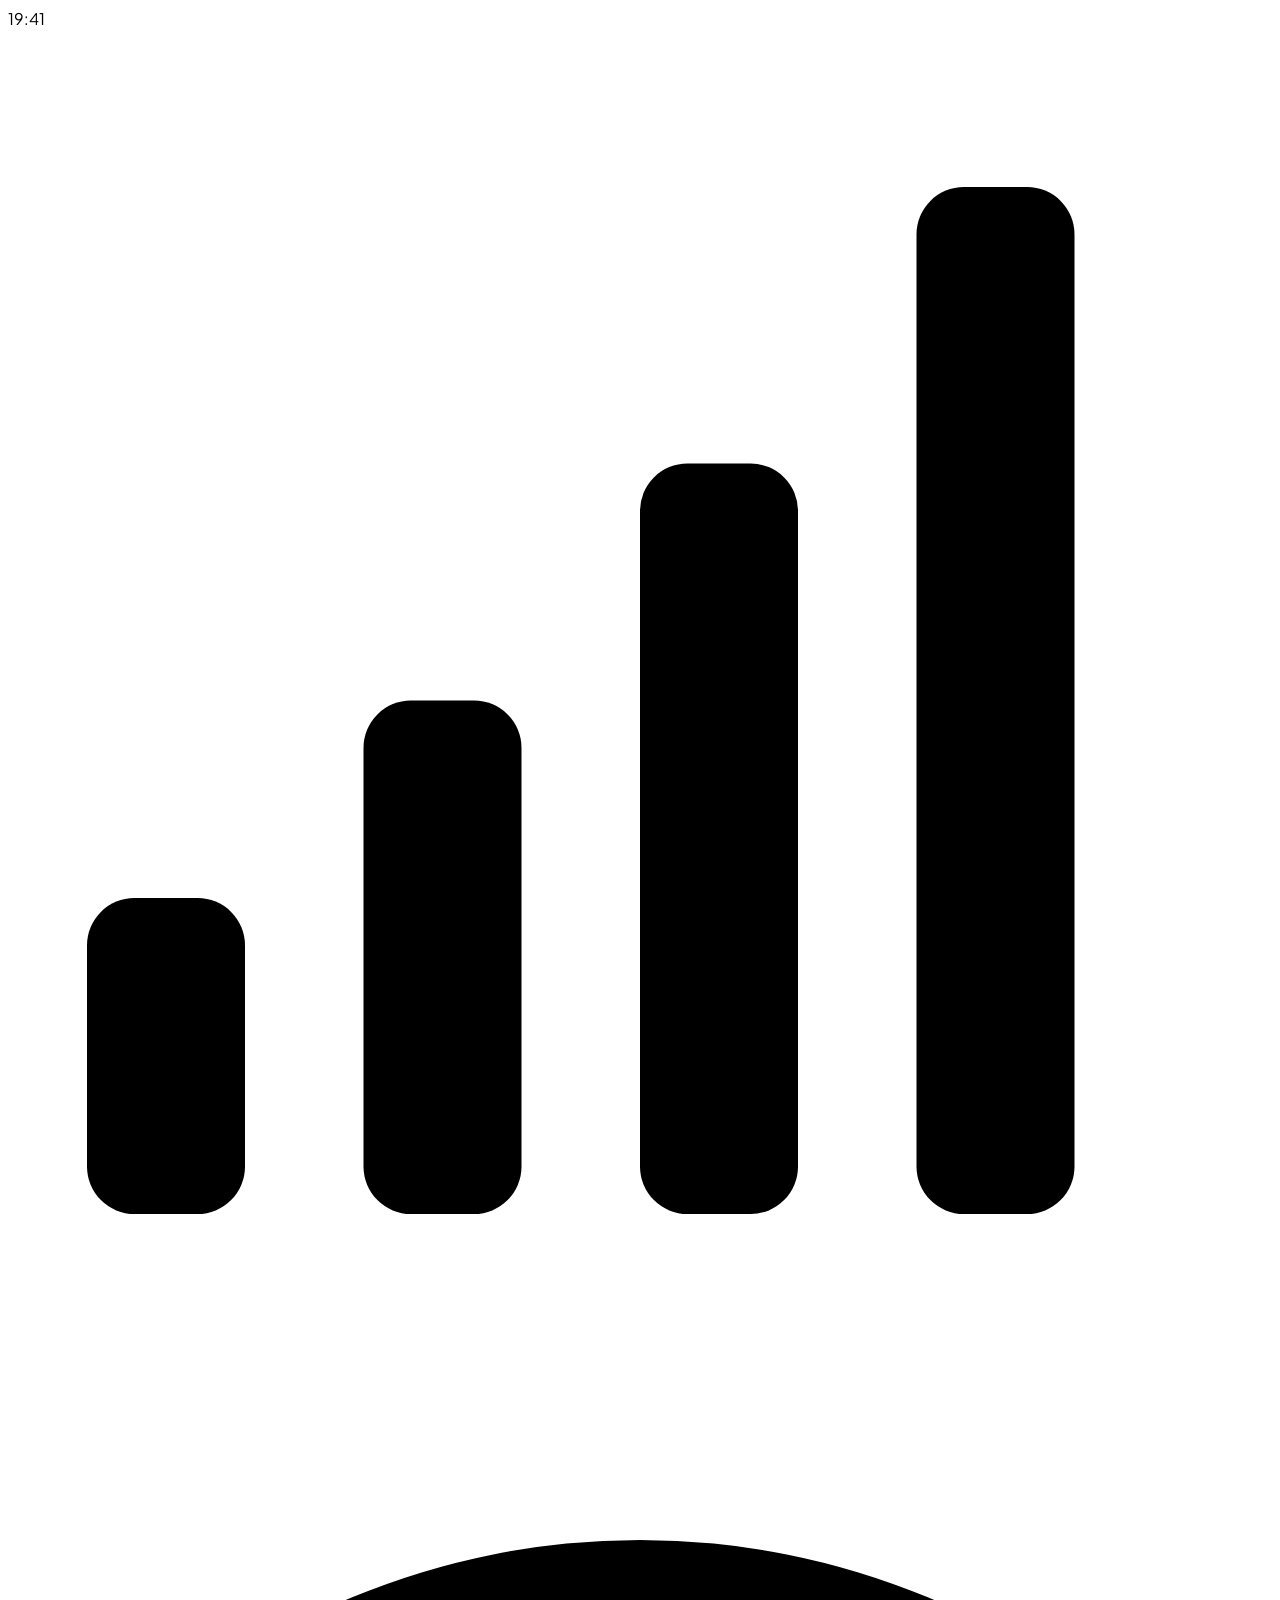
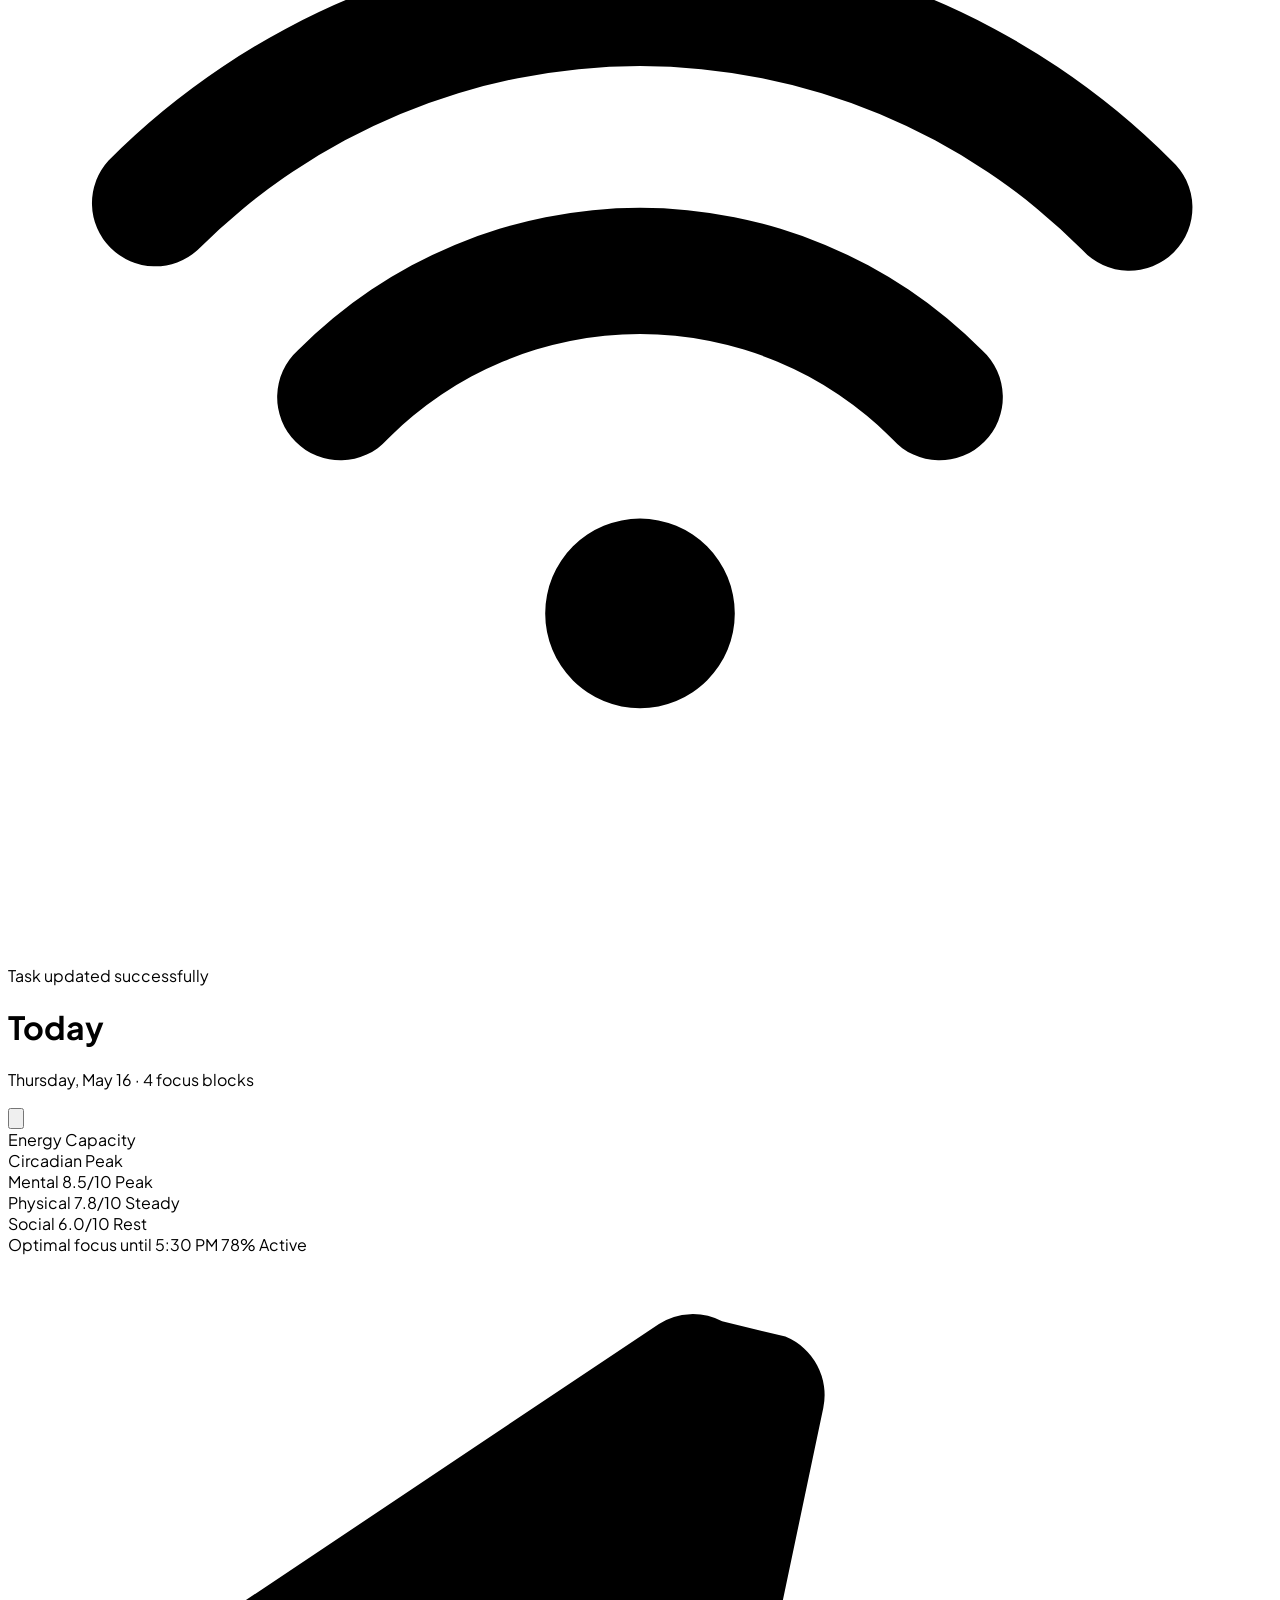
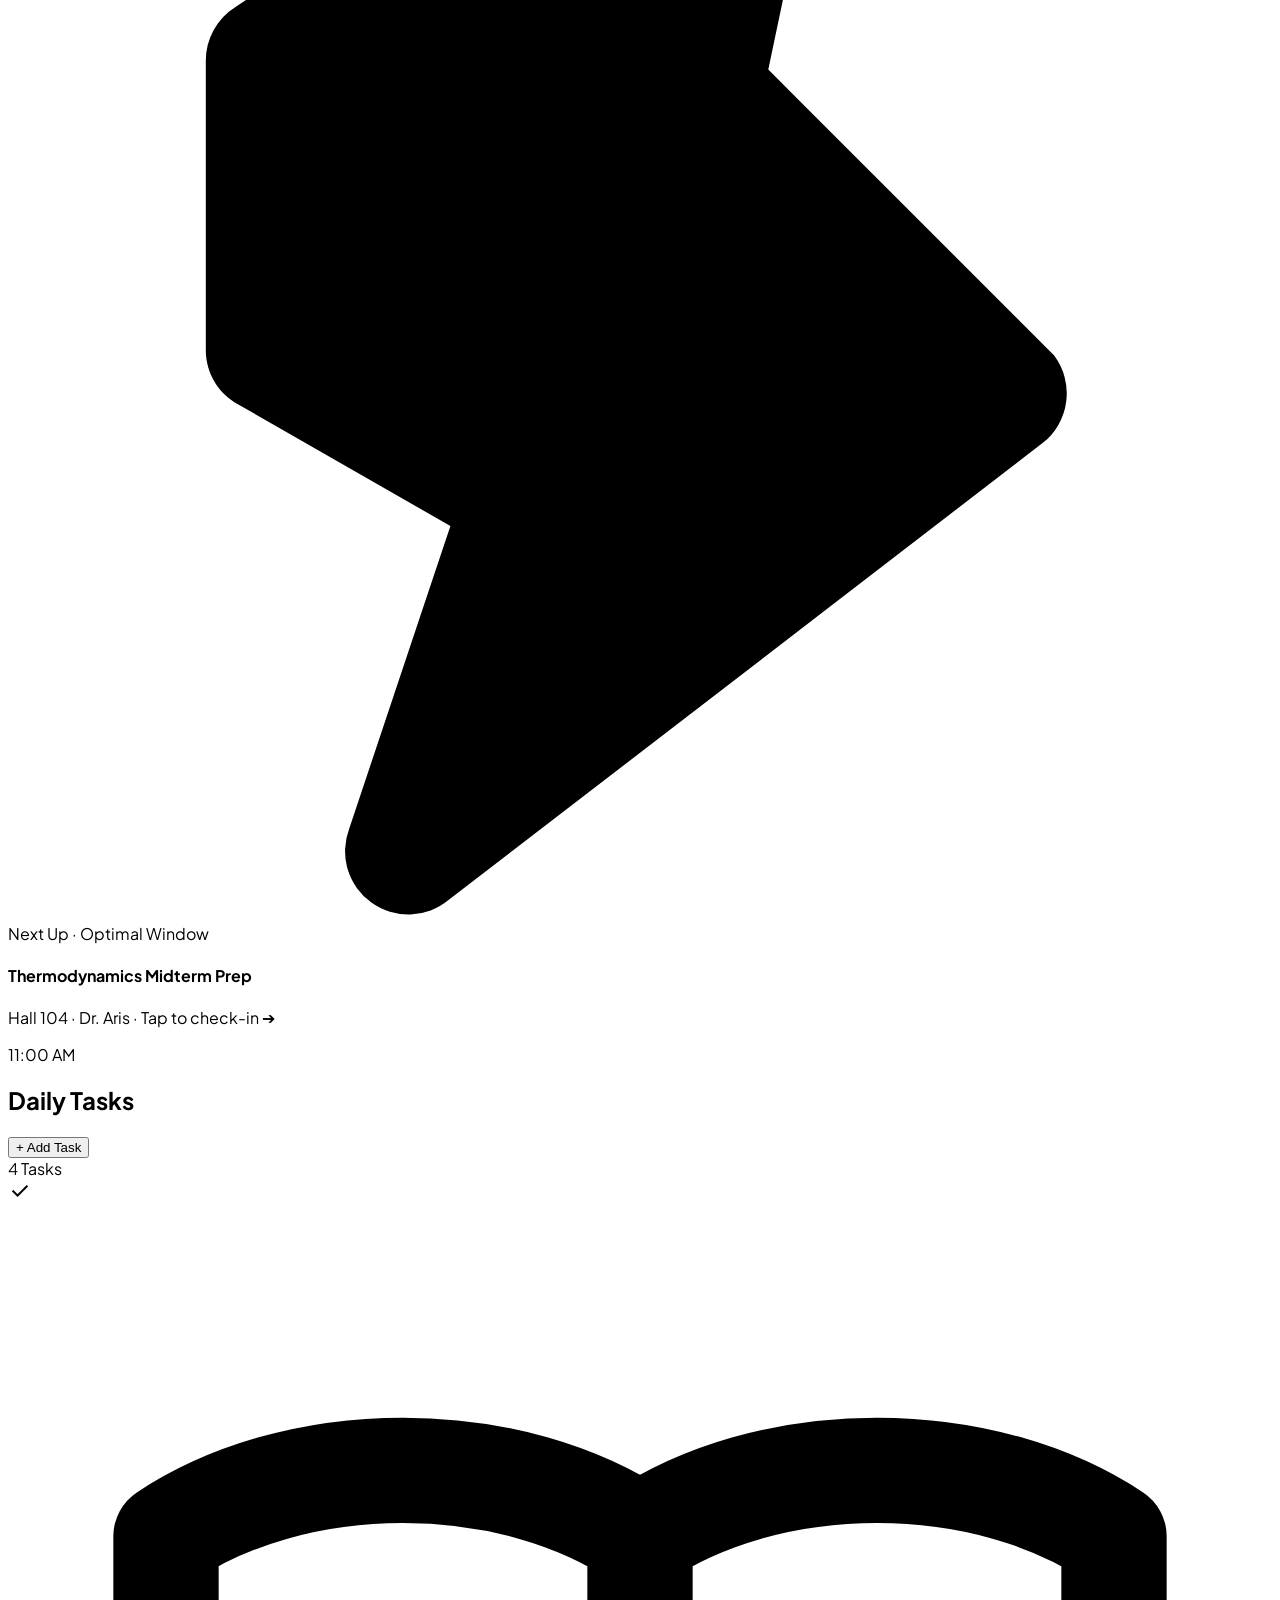
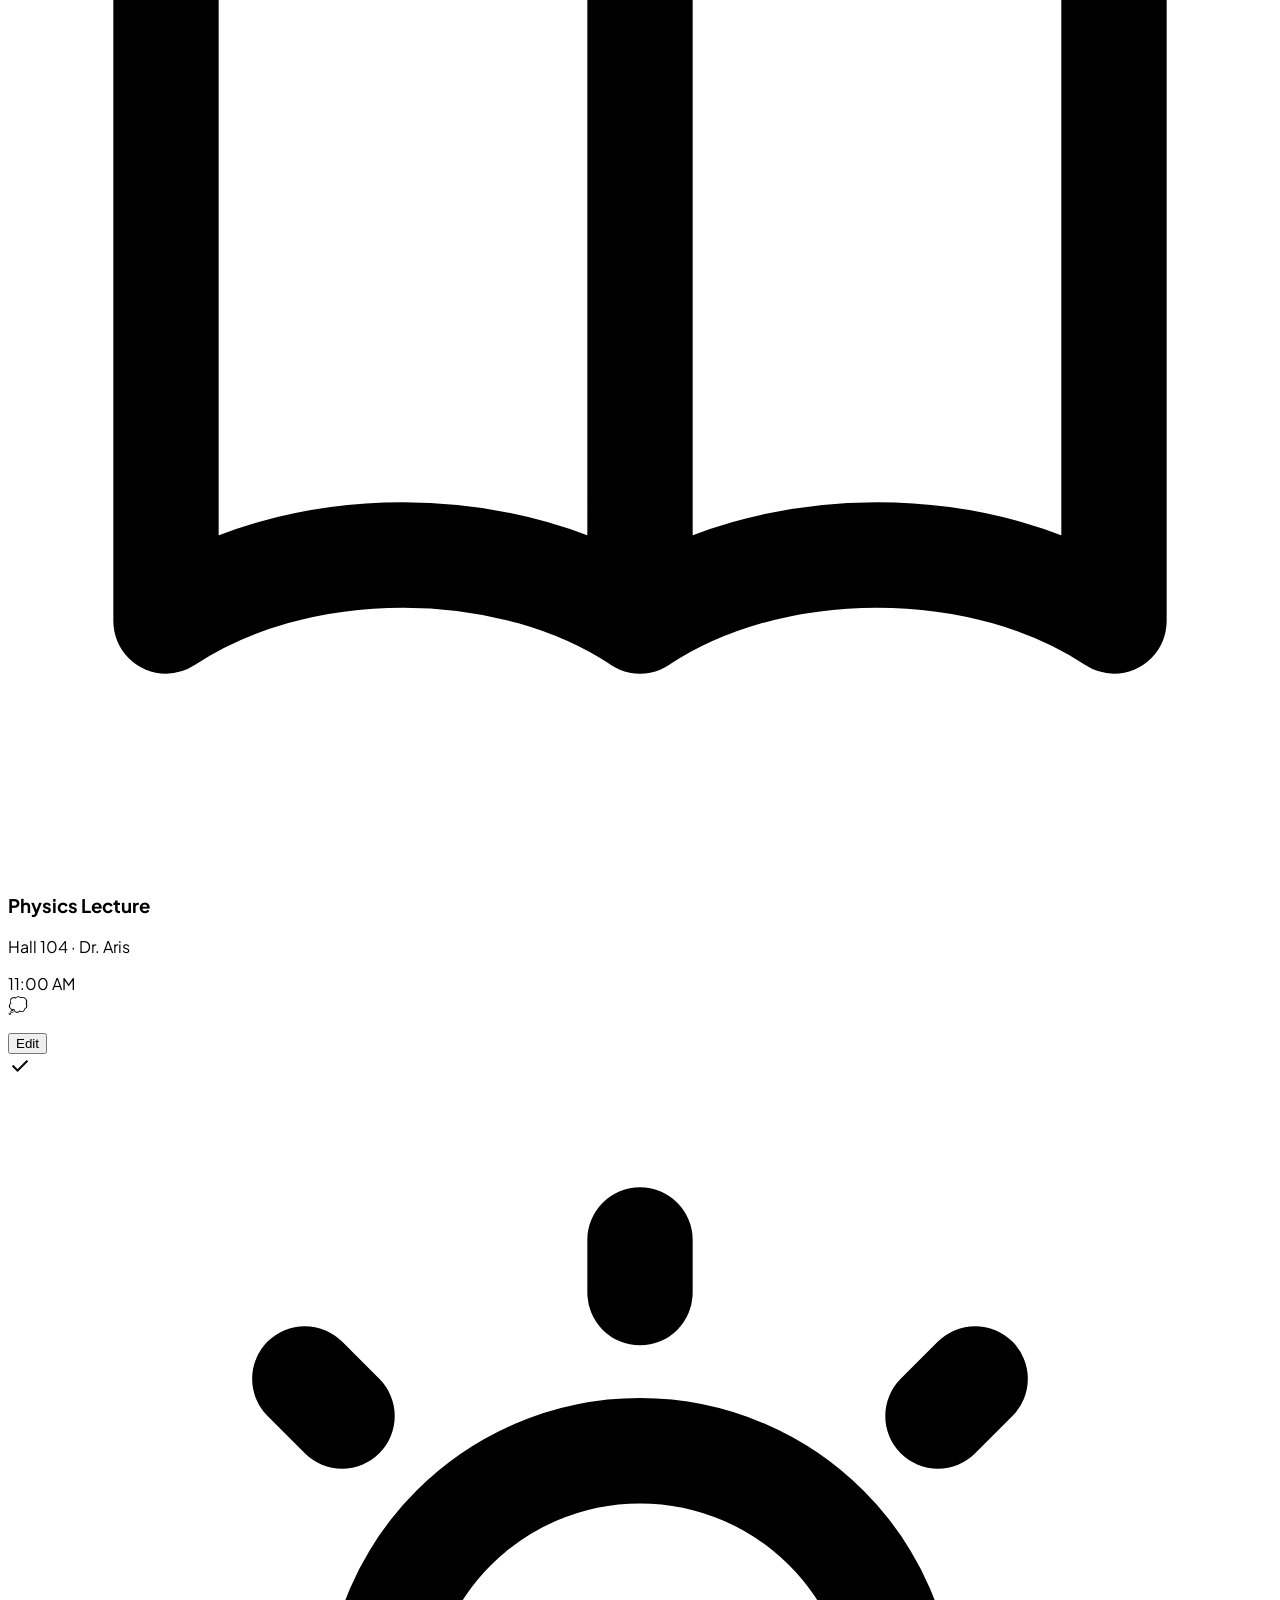
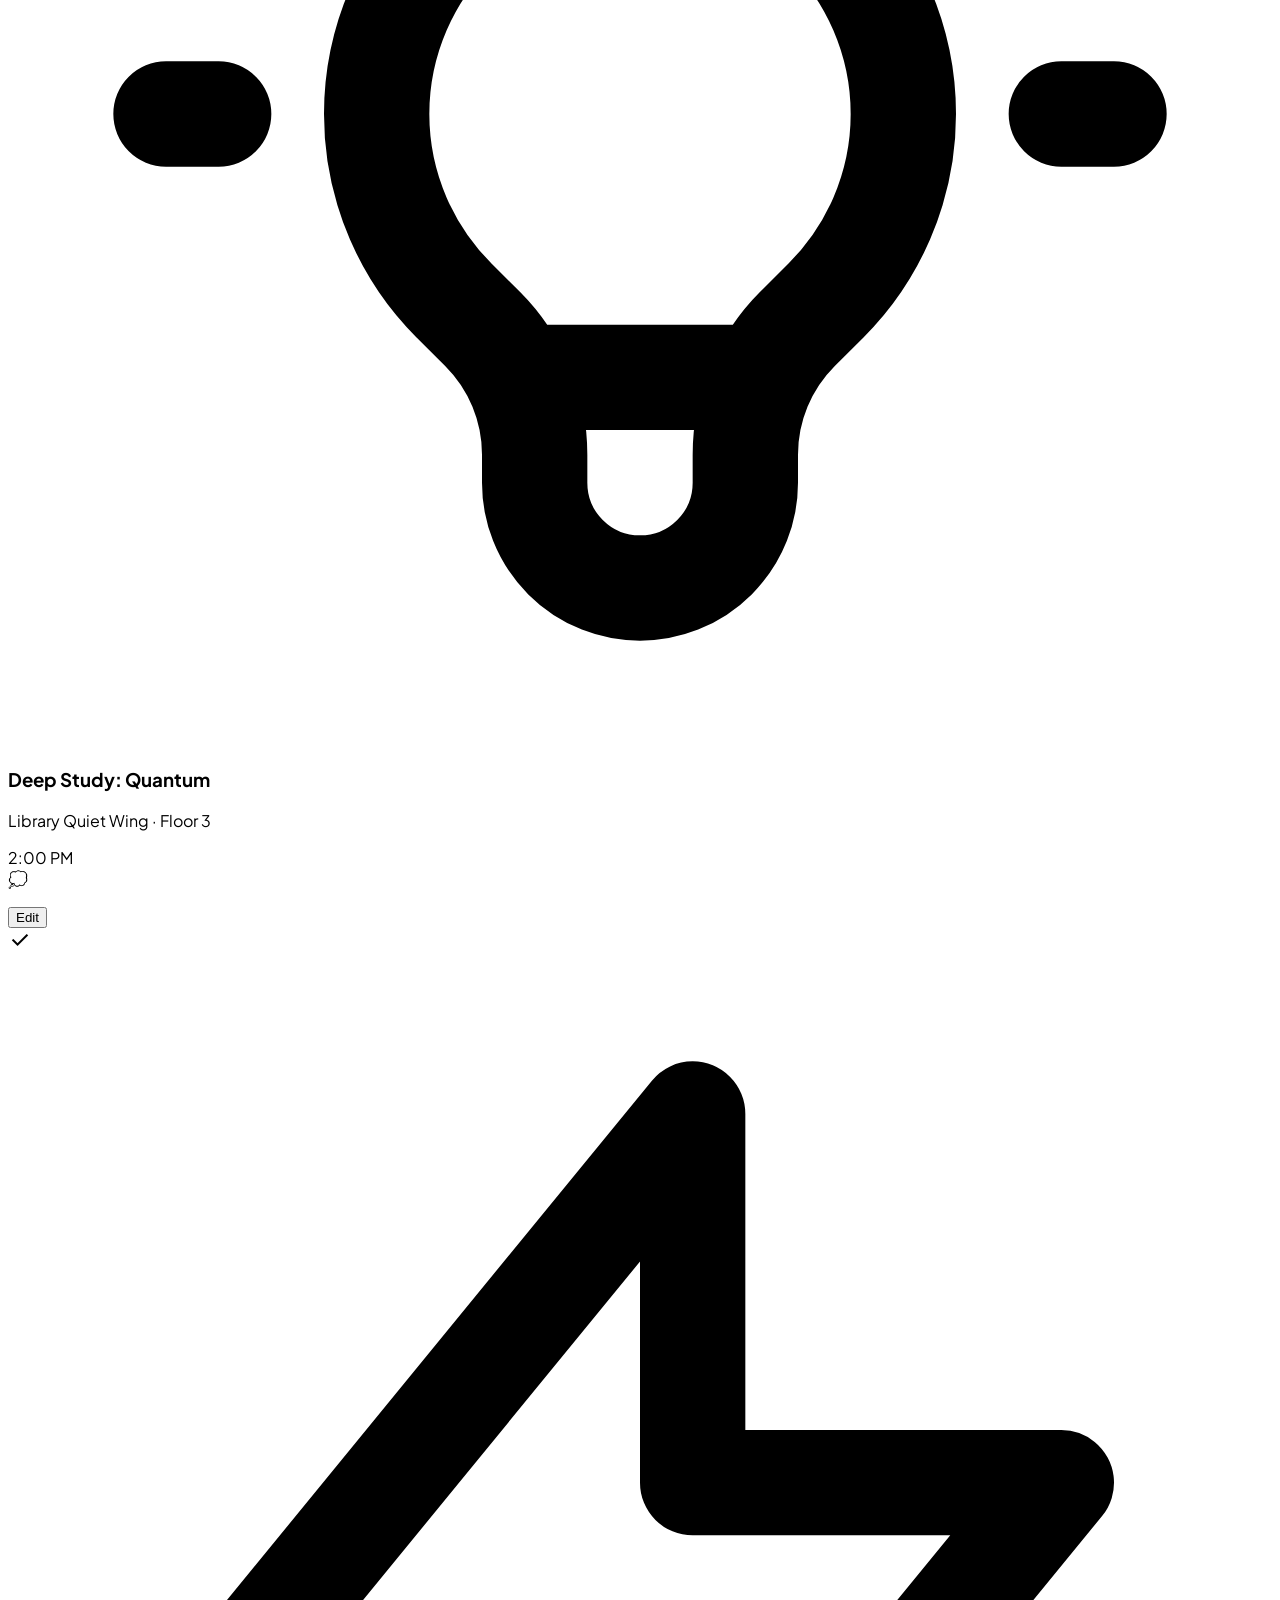
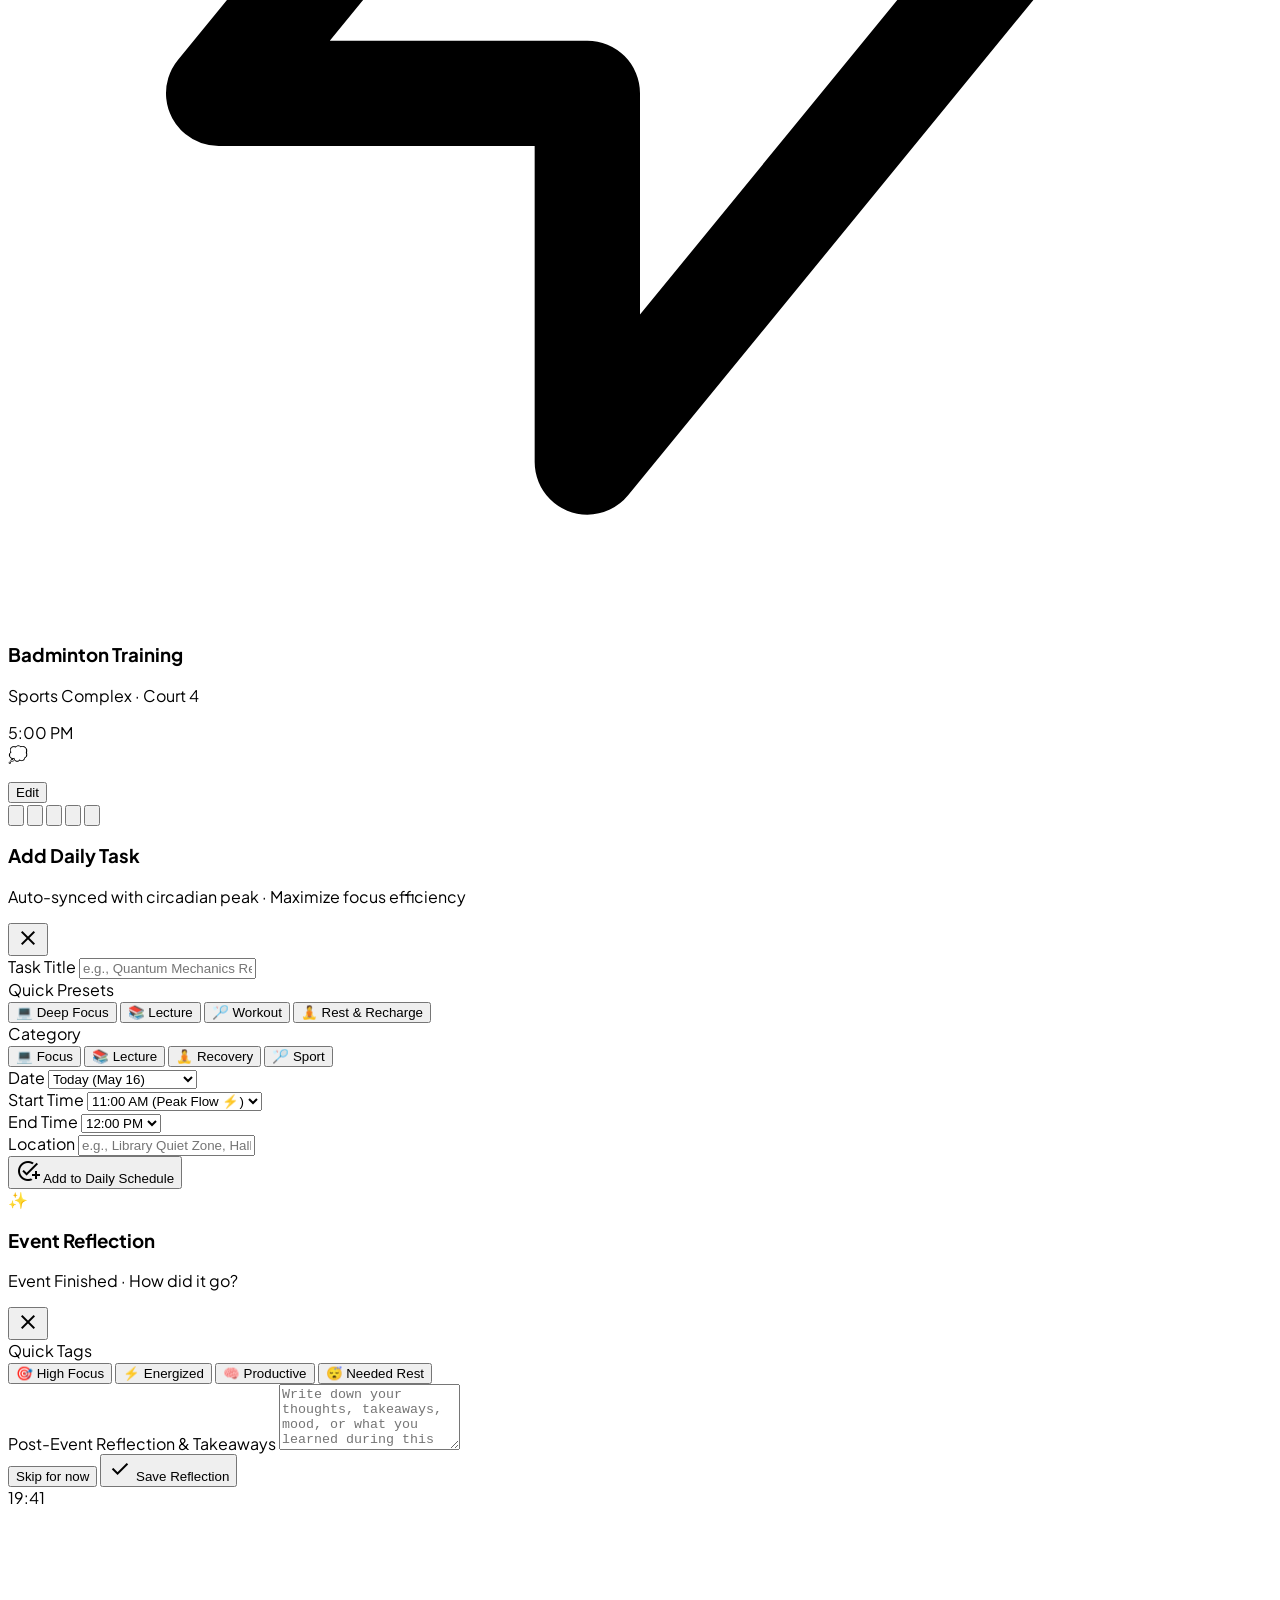
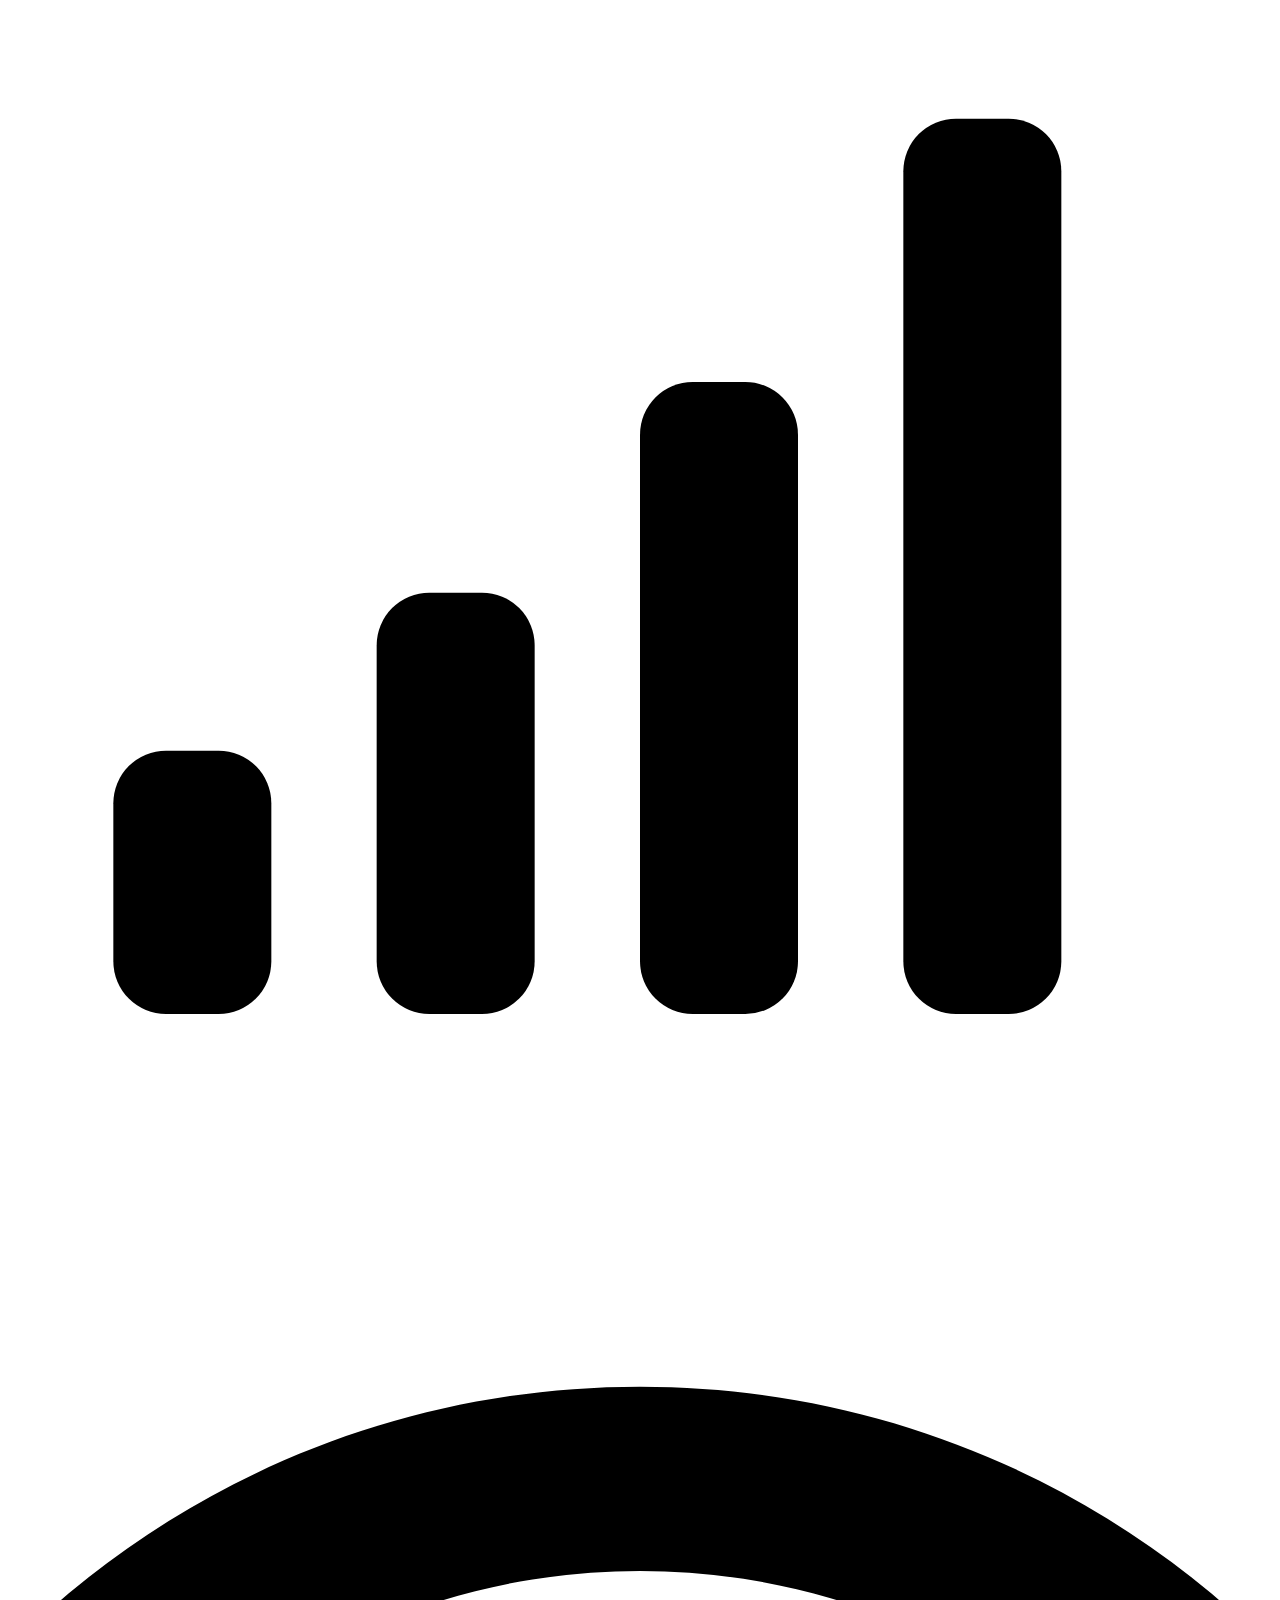
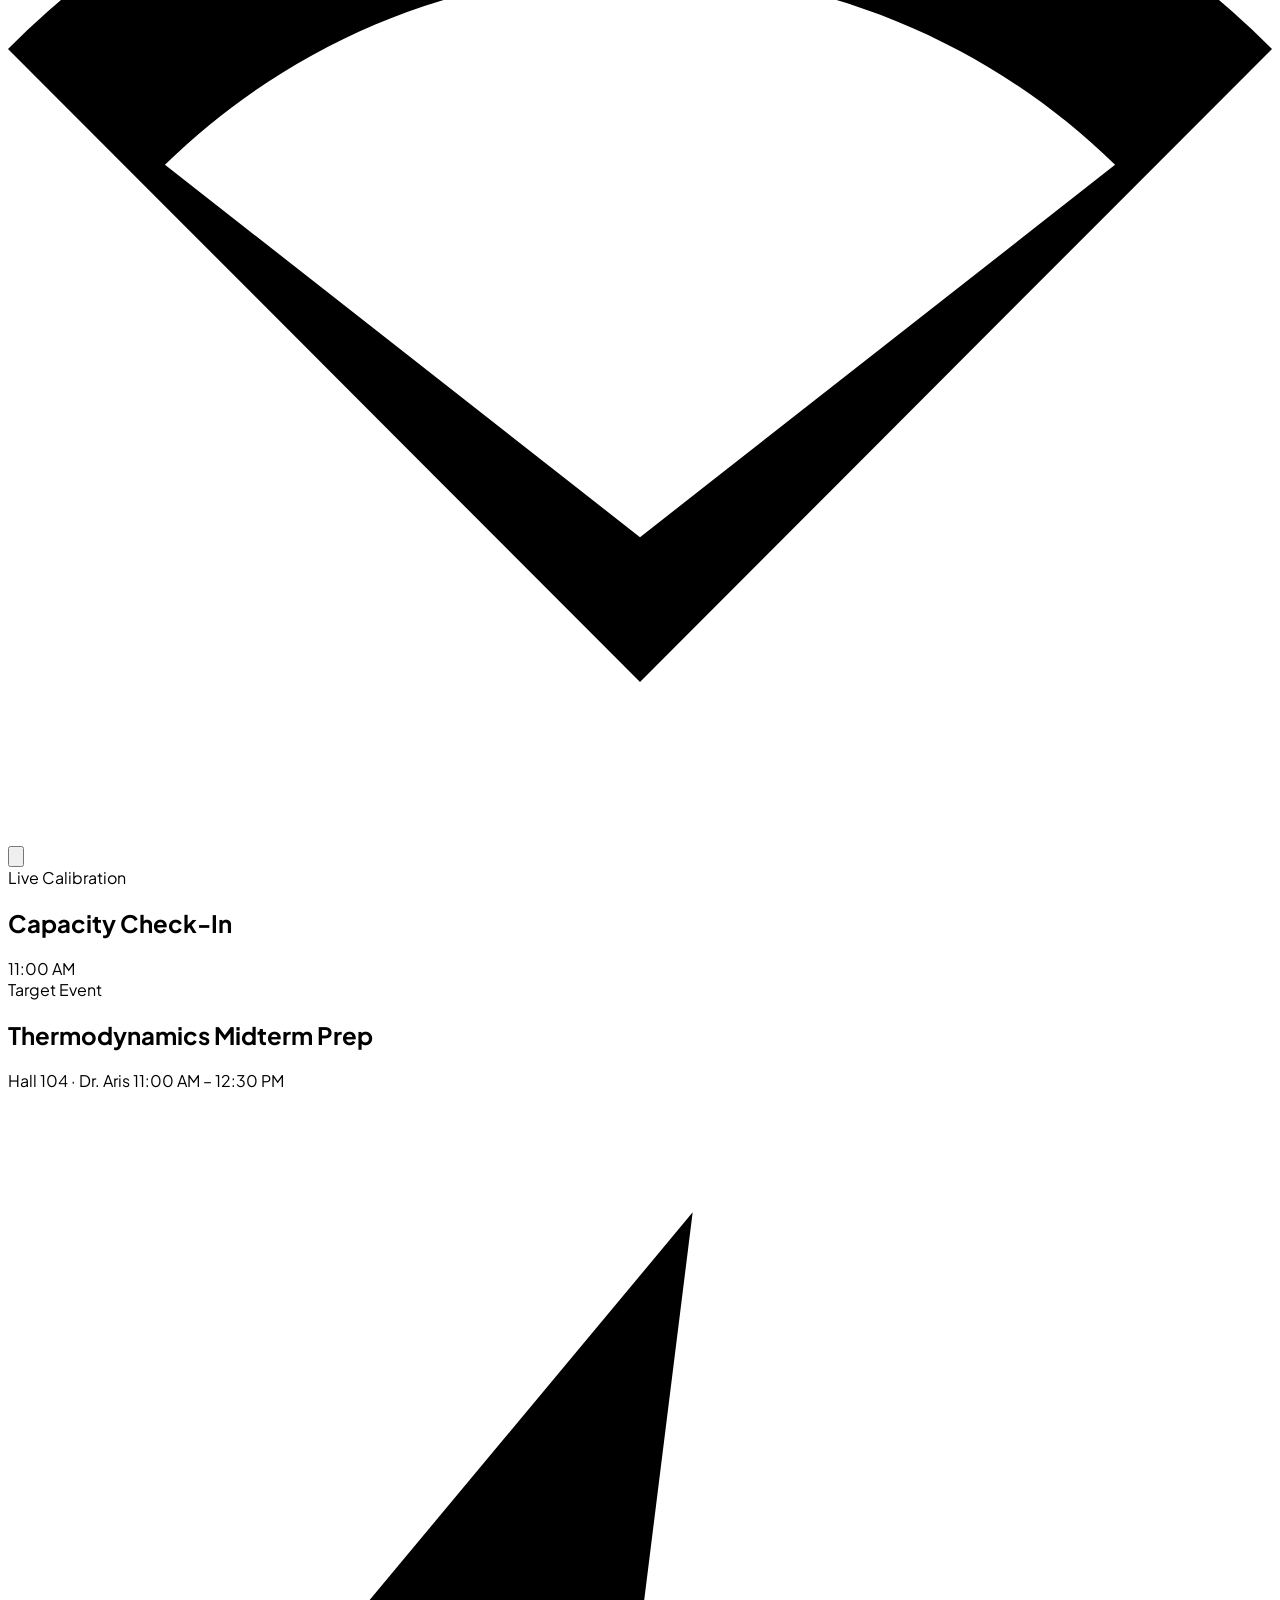
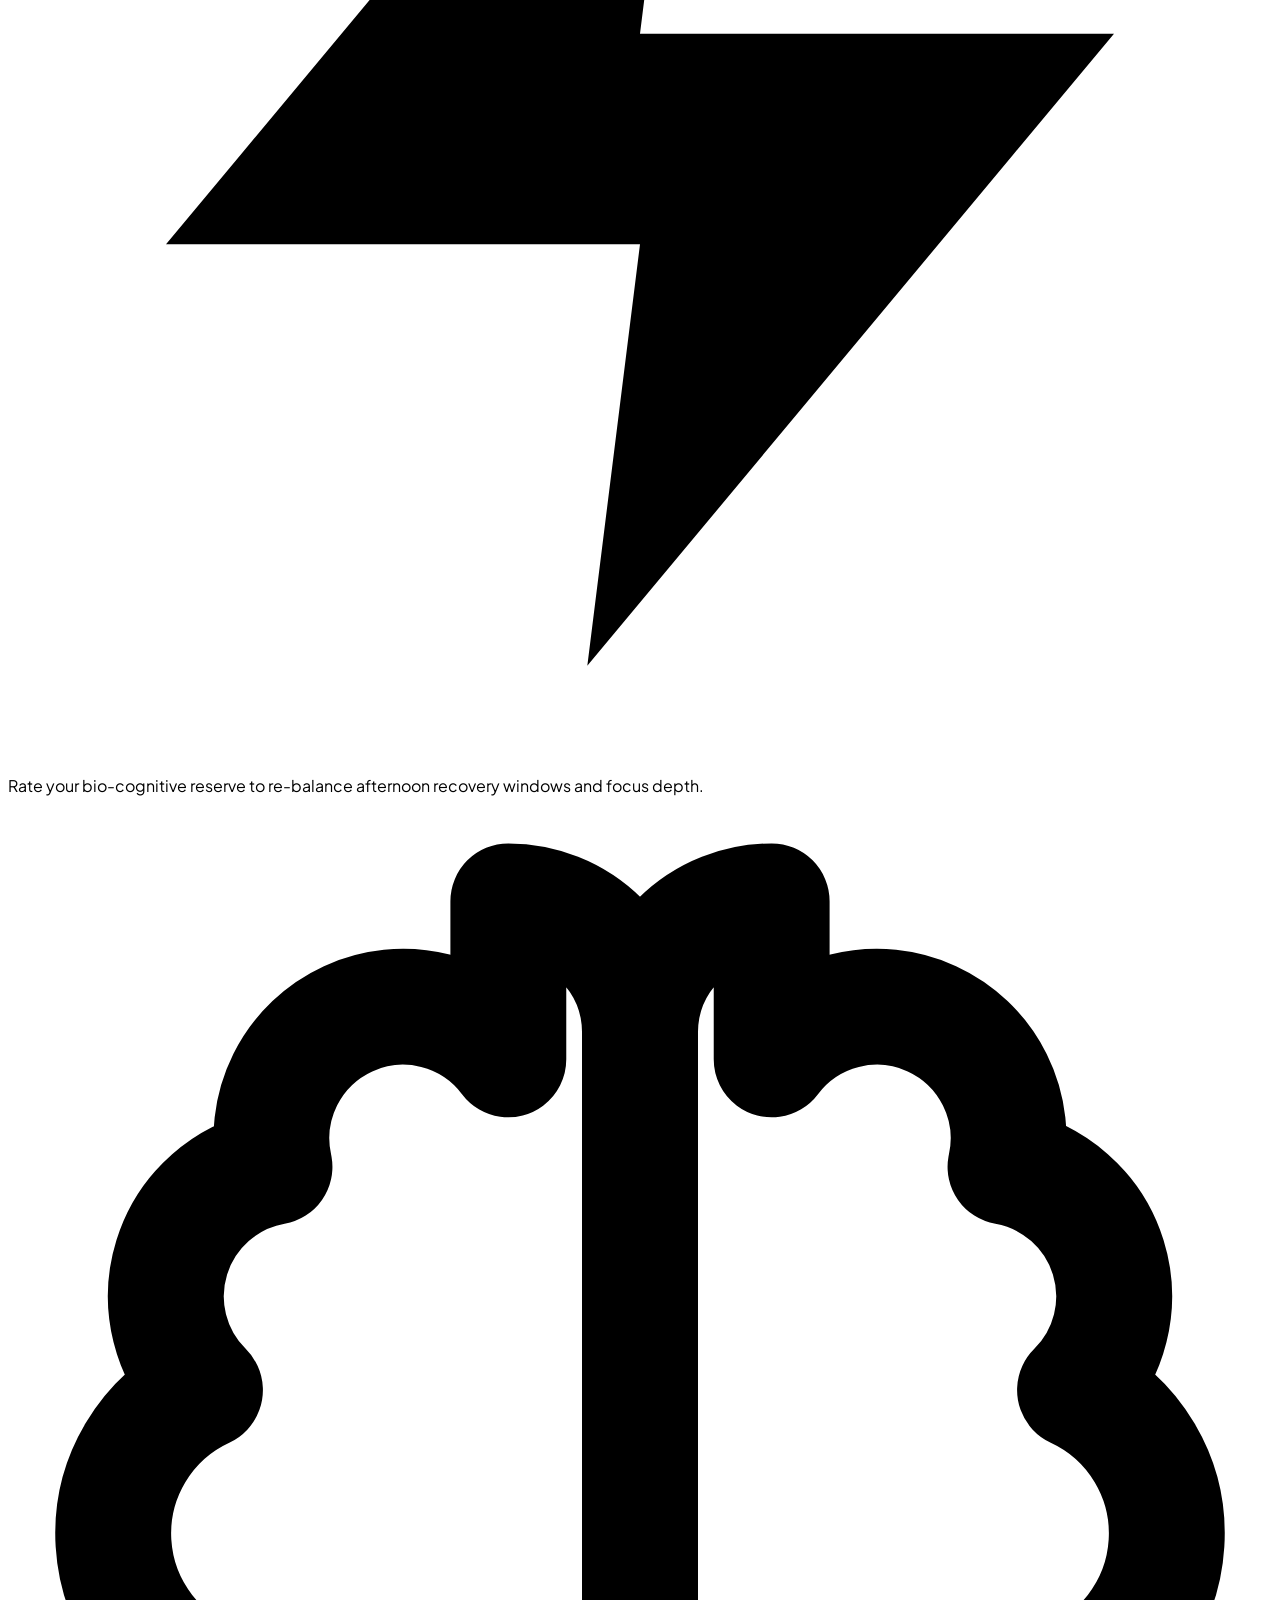
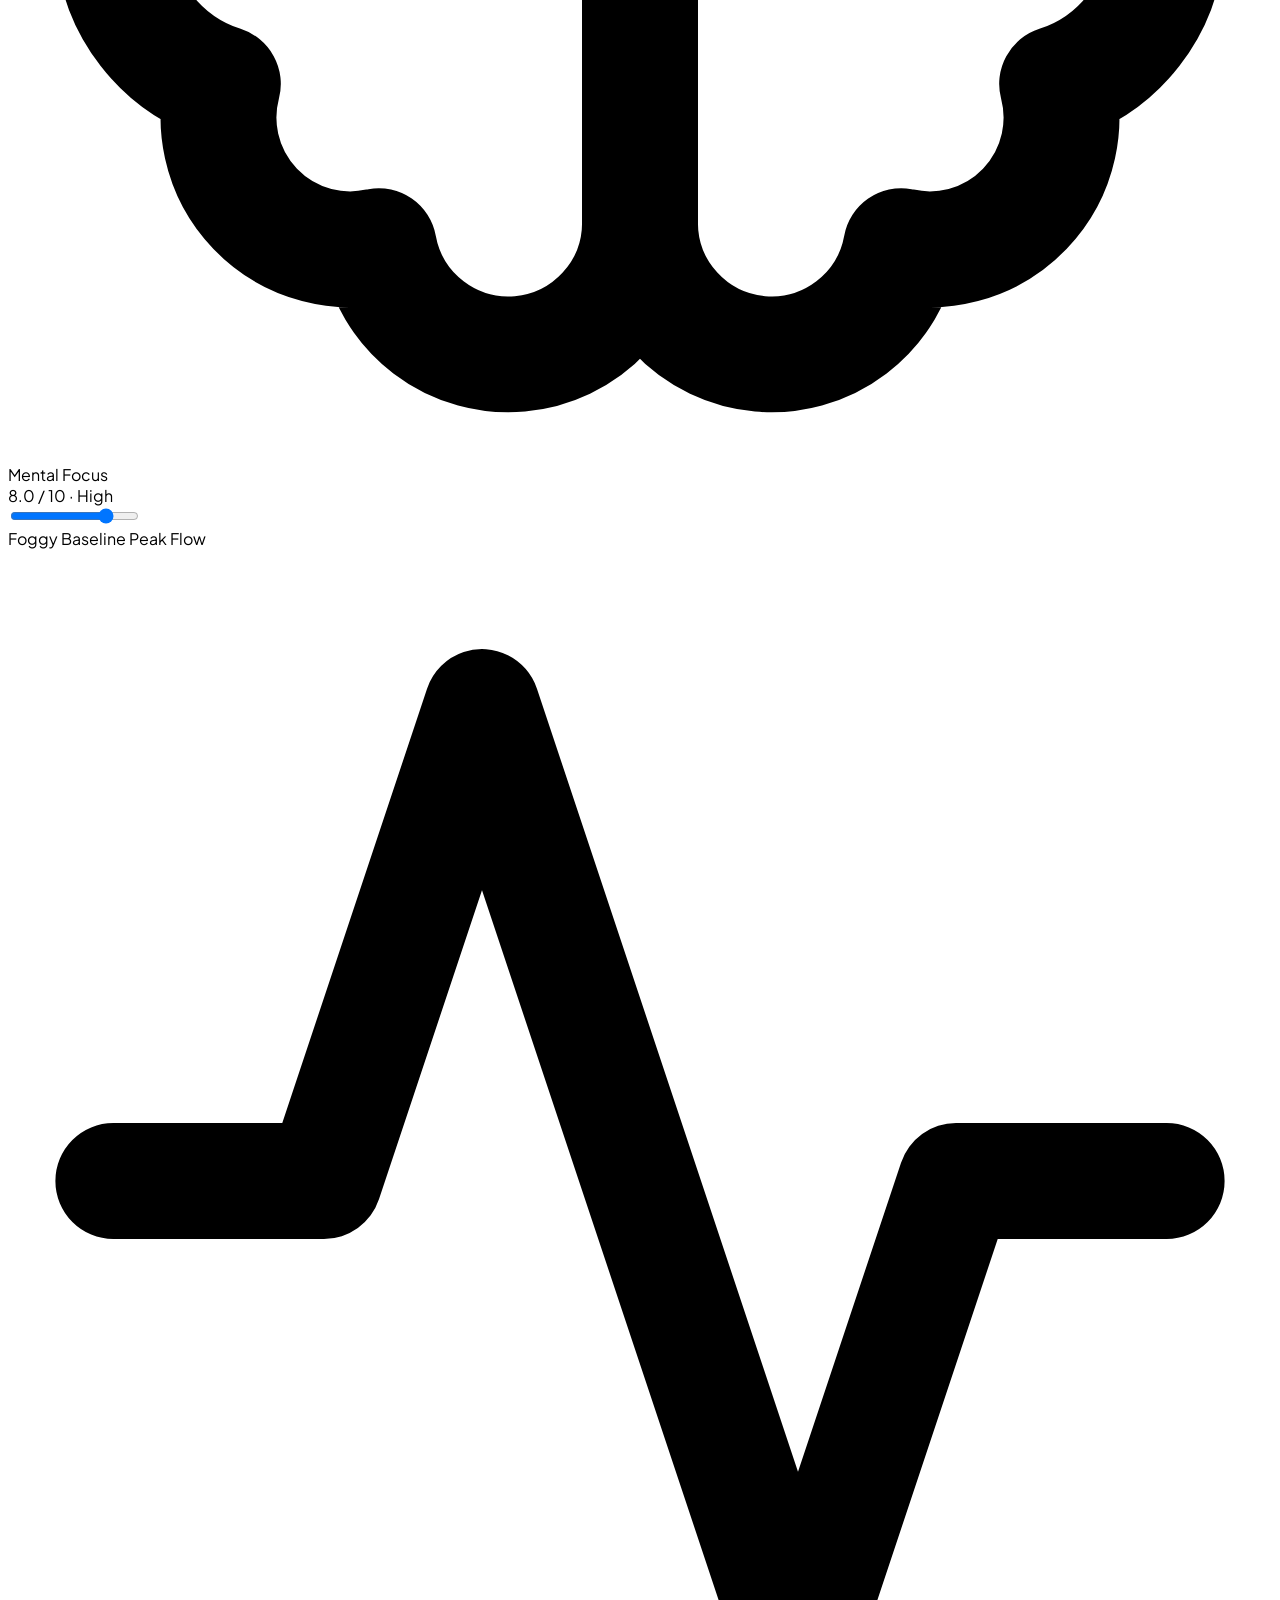
==== commit d89bc192: "Add files via upload" ====
--- a/index.html
+++ b/index.html
@@ -169,7 +169,7 @@
             <!-- ========================================================== -->
             <!-- SCREEN 1: TODAY / HOME (Daily Tasks & Energy) -->
             <!-- ========================================================== -->
-            <div id="screen-today" class="screen-transition screen-visible h-full overflow-y-auto no-scrollbar px-4 pt-2 pb-28 flex flex-col space-y-4" data-purpose="screen-today">
+            <div id="screen-today" class="screen-transition screen-visible h-full overflow-y-auto overflow-x-hidden no-scrollbar px-3.5 pt-2 pb-32 flex flex-col space-y-4" data-purpose="screen-today">
                 
                 <!-- Header -->
                 <header class="flex items-center justify-between pt-1 px-1">
@@ -198,18 +198,18 @@
                     <div class="grid grid-cols-3 gap-2 pt-0.5">
                         <div class="bg-[#F8F8FA] rounded-[18px] p-2.5 flex flex-col items-center justify-center text-center">
                             <span class="text-[10px] font-bold uppercase tracking-wider text-[#8E8E93]">Mental</span>
-                            <span class="text-[16px] font-black text-[#1C1C1E] mt-0.5">8.5<span class="text-[10px] font-medium text-[#8E8E93]">/10</span></span>
-                            <span class="text-[9.5px] font-bold text-[#007AFF] bg-[#007AFF]/10 px-1.5 py-0.5 rounded-md mt-1">Peak</span>
+                            <span class="text-[16px] font-black text-[#1C1C1E] mt-0.5"><span id="todayMentalVal">8.5</span><span class="text-[10px] font-medium text-[#8E8E93]">/10</span></span>
+                            <span id="todayMentalBadge" class="text-[9.5px] font-bold text-[#007AFF] bg-[#007AFF]/10 px-1.5 py-0.5 rounded-md mt-1">Peak</span>
                         </div>
                         <div class="bg-[#F8F8FA] rounded-[18px] p-2.5 flex flex-col items-center justify-center text-center">
                             <span class="text-[10px] font-bold uppercase tracking-wider text-[#8E8E93]">Physical</span>
-                            <span class="text-[16px] font-black text-[#1C1C1E] mt-0.5">7.8<span class="text-[10px] font-medium text-[#8E8E93]">/10</span></span>
-                            <span class="text-[9.5px] font-bold text-[#34C759] bg-[#34C759]/10 px-1.5 py-0.5 rounded-md mt-1">Steady</span>
+                            <span class="text-[16px] font-black text-[#1C1C1E] mt-0.5"><span id="todayPhysicalVal">7.8</span><span class="text-[10px] font-medium text-[#8E8E93]">/10</span></span>
+                            <span id="todayPhysicalBadge" class="text-[9.5px] font-bold text-[#34C759] bg-[#34C759]/10 px-1.5 py-0.5 rounded-md mt-1">Steady</span>
                         </div>
                         <div class="bg-[#F8F8FA] rounded-[18px] p-2.5 flex flex-col items-center justify-center text-center">
                             <span class="text-[10px] font-bold uppercase tracking-wider text-[#8E8E93]">Social</span>
-                            <span class="text-[16px] font-black text-[#1C1C1E] mt-0.5">6.0<span class="text-[10px] font-medium text-[#8E8E93]">/10</span></span>
-                            <span class="text-[9.5px] font-bold text-[#FF9500] bg-[#FF9500]/10 px-1.5 py-0.5 rounded-md mt-1">Rest</span>
+                            <span class="text-[16px] font-black text-[#1C1C1E] mt-0.5"><span id="todaySocialVal">6.0</span><span class="text-[10px] font-medium text-[#8E8E93]">/10</span></span>
+                            <span id="todaySocialBadge" class="text-[9.5px] font-bold text-[#FF9500] bg-[#FF9500]/10 px-1.5 py-0.5 rounded-md mt-1">Rest</span>
                         </div>
                     </div>
                     <div class="pt-1">
@@ -223,21 +223,27 @@
                     </div>
                 </section>
                 
-                <!-- Optimal Focus Banner -->
-                <section class="bg-gradient-to-br from-[#1C1C1E] to-[#2C2C2E] text-white rounded-[26px] p-3.5 shadow-md flex items-center justify-between">
+                <!-- Optimal Focus Banner (Clickable -> Opens Capacity Check-In) -->
+                <section onclick="openCapacityCheckinModal()" class="bg-gradient-to-br from-[#1C1C1E] to-[#2C2C2E] text-white rounded-[26px] p-3.5 shadow-md flex items-center justify-between cursor-pointer hover:scale-[1.01] active:scale-95 transition-all group" title="Tap to calibrate capacity">
                     <div class="flex items-center space-x-3">
-                        <div class="w-10 h-10 rounded-2xl bg-white/10 flex items-center justify-center shrink-0 border border-white/15 text-[#FFD60A]">
+                        <div class="w-10 h-10 rounded-2xl bg-white/10 flex items-center justify-center shrink-0 border border-white/15 text-[#FFD60A] group-hover:bg-white/20 transition-colors">
                             <svg class="w-5 h-5 fill-current" viewBox="0 0 20 20">
                                 <path d="M11.3 1.05a1 1 0 00-1 .04L3.6 5.57a1 1 0 00-.47.85v4.58c0 .35.19.68.5.85l3.37 1.93-1.6 4.79a1 1 0 001.57 1.13l9.4-7.23a1 1 0 00.18-1.39l-4.52-4.52.87-4.14a1 1 0 00-.6-1.13z"/>
                             </svg>
                         </div>
                         <div>
-                            <span class="text-[9.5px] font-extrabold uppercase tracking-widest text-[#85E0A3] block">Next Up · Optimal Window</span>
-                            <h4 class="text-[13px] font-bold tracking-tight text-white leading-tight">Thermodynamics Midterm Prep</h4>
-                            <p class="text-[11px] text-zinc-400 mt-0.5">Hall 104 · Dr. Aris</p>
-                        </div>
-                    </div>
-                    <span class="text-[11px] font-bold px-3 py-1.5 rounded-full bg-white text-black shrink-0 tracking-tight ml-2">11:00 AM</span>
+                            <div class="flex items-center space-x-1.5">
+                                <span class="text-[9.5px] font-extrabold uppercase tracking-widest text-[#85E0A3] block">Next Up · Optimal Window</span>
+                                <span class="w-1.5 h-1.5 rounded-full bg-emerald-400 animate-pulse"></span>
+                            </div>
+                            <h4 class="text-[13px] font-bold tracking-tight text-white leading-tight mt-0.5">Thermodynamics Midterm Prep</h4>
+                            <p class="text-[11px] text-zinc-400 mt-0.5 flex items-center space-x-1">
+                                <span>Hall 104 · Dr. Aris</span>
+                                <span class="text-[10px] text-emerald-400/80 font-medium">· Tap to check-in ➔</span>
+                            </p>
+                        </div>
+                    </div>
+                    <span class="text-[11px] font-bold px-3 py-1.5 rounded-full bg-white text-black shrink-0 tracking-tight ml-2 group-hover:bg-amber-300 transition-colors">11:00 AM</span>
                 </section>
                 
                 <!-- Daily Tasks Schedule Section -->
@@ -253,58 +259,85 @@
                     </div>
                     
                     <div id="todayScheduleList" class="space-y-2.5">
-                        <article class="bg-white rounded-[24px] p-3.5 flex items-center justify-between shadow-soft border border-black/[0.02] group cursor-pointer" onclick="toggleTaskComplete(this)">
-                            <div class="flex items-center space-x-3">
-                                <div class="task-check-circle w-6 h-6 rounded-full border-2 border-neutral-300 group-hover:border-blue-500 flex items-center justify-center shrink-0 transition-colors">
-                                    <span class="material-symbols-outlined text-[14px] text-white opacity-0 transition-opacity">check</span>
+                        <article class="bg-white rounded-[24px] p-3.5 flex flex-col shadow-soft border border-black/[0.02] group cursor-pointer" onclick="toggleTaskComplete(this)">
+                            <div class="flex items-center justify-between w-full">
+                                <div class="flex items-center space-x-3">
+                                    <div class="task-check-circle w-6 h-6 rounded-full border-2 border-neutral-300 group-hover:border-blue-500 flex items-center justify-center shrink-0 transition-colors">
+                                        <span class="material-symbols-outlined text-[14px] text-white opacity-0 transition-opacity">check</span>
+                                    </div>
+                                    <div class="w-10 h-10 rounded-2xl bg-[#E8F0FE] flex items-center justify-center shrink-0">
+                                        <svg class="w-5 h-5 text-[#1A73E8]" fill="none" stroke="currentColor" viewBox="0 0 24 24">
+                                            <path d="M12 6.253v13m0-13C10.832 5.477 9.246 5 7.5 5S4.168 5.477 3 6.253v13C4.168 18.477 5.754 18 7.5 18s3.332.477 4.5 1.253m0-13C13.168 5.477 14.754 5 16.5 5c1.747 0 3.332.477 4.5 1.253v13C19.832 18.477 18.247 18 16.5 18c-1.746 0-3.332.477-4.5 1.253" stroke-linecap="round" stroke-linejoin="round" stroke-width="2"/>
+                                        </svg>
+                                    </div>
+                                    <div>
+                                        <h3 class="task-title text-[14px] font-bold text-[#1C1C1E] tracking-tight leading-tight transition-all">Physics Lecture</h3>
+                                        <p class="text-[11px] font-medium text-[#8E8E93] mt-0.5">Hall 104 · Dr. Aris</p>
+                                    </div>
                                 </div>
-                                <div class="w-10 h-10 rounded-2xl bg-[#E8F0FE] flex items-center justify-center shrink-0">
-                                    <svg class="w-5 h-5 text-[#1A73E8]" fill="none" stroke="currentColor" viewBox="0 0 24 24">
-                                        <path d="M12 6.253v13m0-13C10.832 5.477 9.246 5 7.5 5S4.168 5.477 3 6.253v13C4.168 18.477 5.754 18 7.5 18s3.332.477 4.5 1.253m0-13C13.168 5.477 14.754 5 16.5 5c1.747 0 3.332.477 4.5 1.253v13C19.832 18.477 18.247 18 16.5 18c-1.746 0-3.332.477-4.5 1.253" stroke-linecap="round" stroke-linejoin="round" stroke-width="2"/>
-                                    </svg>
+                                <span class="bg-[#1C1C1E] text-white text-[11px] font-bold px-3.5 py-1.5 rounded-full tracking-tight">11:00 AM</span>
+                            </div>
+                            <div class="task-reflection-container mt-2.5 pt-2 border-t border-neutral-100/90 flex items-start justify-between space-x-2 text-[11px] hidden">
+                                <div class="flex items-start space-x-1.5 flex-1 min-w-0">
+                                    <span class="text-xs shrink-0">💭</span>
+                                    <p class="task-reflection-text italic text-neutral-600 truncate text-[11px]"></p>
                                 </div>
-                                <div>
-                                    <h3 class="task-title text-[14px] font-bold text-[#1C1C1E] tracking-tight leading-tight transition-all">Physics Lecture</h3>
-                                    <p class="text-[11px] font-medium text-[#8E8E93] mt-0.5">Hall 104 · Dr. Aris</p>
-                                </div>
-                            </div>
-                            <span class="bg-[#1C1C1E] text-white text-[11px] font-bold px-3.5 py-1.5 rounded-full tracking-tight">11:00 AM</span>
+                                <button type="button" onclick="event.stopPropagation(); openReflectionForElement(this.closest('article'))" class="text-[10px] font-bold text-blue-600 hover:text-blue-700 hover:underline shrink-0">Edit</button>
+                            </div>
                         </article>
                         
-                        <article class="bg-white rounded-[24px] p-3.5 flex items-center justify-between shadow-soft border border-black/[0.02] group cursor-pointer" onclick="toggleTaskComplete(this)">
-                            <div class="flex items-center space-x-3">
-                                <div class="task-check-circle w-6 h-6 rounded-full border-2 border-neutral-300 group-hover:border-blue-500 flex items-center justify-center shrink-0 transition-colors">
-                                    <span class="material-symbols-outlined text-[14px] text-white opacity-0 transition-opacity">check</span>
+                        <article class="bg-white rounded-[24px] p-3.5 flex flex-col shadow-soft border border-black/[0.02] group cursor-pointer" onclick="toggleTaskComplete(this)">
+                            <div class="flex items-center justify-between w-full">
+                                <div class="flex items-center space-x-3">
+                                    <div class="task-check-circle w-6 h-6 rounded-full border-2 border-neutral-300 group-hover:border-blue-500 flex items-center justify-center shrink-0 transition-colors">
+                                        <span class="material-symbols-outlined text-[14px] text-white opacity-0 transition-opacity">check</span>
+                                    </div>
+                                    <div class="w-10 h-10 rounded-2xl bg-[#EBF9F1] flex items-center justify-center shrink-0">
+                                        <svg class="w-5 h-5 text-[#34C759]" fill="none" stroke="currentColor" viewBox="0 0 24 24">
+                                            <path d="M9.663 17h4.673M12 3v1m6.364 1.636l-.707.707M21 12h-1M4 12H3m3.343-5.657l-.707-.707m2.828 9.9a5 5 0 117.072 0l-.548.547A3.374 3.374 0 0014 18.469V19a2 2 0 11-4 0v-.531c0-.895-.356-1.754-.988-2.386l-.548-.547z" stroke-linecap="round" stroke-linejoin="round" stroke-width="2"/>
+                                        </svg>
+                                    </div>
+                                    <div>
+                                        <h3 class="task-title text-[14px] font-bold text-[#1C1C1E] tracking-tight leading-tight transition-all">Deep Study: Quantum</h3>
+                                        <p class="text-[11px] font-medium text-[#8E8E93] mt-0.5">Library Quiet Wing · Floor 3</p>
+                                    </div>
                                 </div>
-                                <div class="w-10 h-10 rounded-2xl bg-[#EBF9F1] flex items-center justify-center shrink-0">
-                                    <svg class="w-5 h-5 text-[#34C759]" fill="none" stroke="currentColor" viewBox="0 0 24 24">
-                                        <path d="M9.663 17h4.673M12 3v1m6.364 1.636l-.707.707M21 12h-1M4 12H3m3.343-5.657l-.707-.707m2.828 9.9a5 5 0 117.072 0l-.548.547A3.374 3.374 0 0014 18.469V19a2 2 0 11-4 0v-.531c0-.895-.356-1.754-.988-2.386l-.548-.547z" stroke-linecap="round" stroke-linejoin="round" stroke-width="2"/>
-                                    </svg>
+                                <span class="bg-[#1C1C1E] text-white text-[11px] font-bold px-3.5 py-1.5 rounded-full tracking-tight">2:00 PM</span>
+                            </div>
+                            <div class="task-reflection-container mt-2.5 pt-2 border-t border-neutral-100/90 flex items-start justify-between space-x-2 text-[11px] hidden">
+                                <div class="flex items-start space-x-1.5 flex-1 min-w-0">
+                                    <span class="text-xs shrink-0">💭</span>
+                                    <p class="task-reflection-text italic text-neutral-600 truncate text-[11px]"></p>
                                 </div>
-                                <div>
-                                    <h3 class="task-title text-[14px] font-bold text-[#1C1C1E] tracking-tight leading-tight transition-all">Deep Study: Quantum</h3>
-                                    <p class="text-[11px] font-medium text-[#8E8E93] mt-0.5">Library Quiet Wing · Floor 3</p>
-                                </div>
-                            </div>
-                            <span class="bg-[#1C1C1E] text-white text-[11px] font-bold px-3.5 py-1.5 rounded-full tracking-tight">2:00 PM</span>
+                                <button type="button" onclick="event.stopPropagation(); openReflectionForElement(this.closest('article'))" class="text-[10px] font-bold text-blue-600 hover:text-blue-700 hover:underline shrink-0">Edit</button>
+                            </div>
                         </article>
                         
-                        <article class="bg-white rounded-[24px] p-3.5 flex items-center justify-between shadow-soft border border-black/[0.02] group cursor-pointer" onclick="toggleTaskComplete(this)">
-                            <div class="flex items-center space-x-3">
-                                <div class="task-check-circle w-6 h-6 rounded-full border-2 border-neutral-300 group-hover:border-blue-500 flex items-center justify-center shrink-0 transition-colors">
-                                    <span class="material-symbols-outlined text-[14px] text-white opacity-0 transition-opacity">check</span>
+                        <article class="bg-white rounded-[24px] p-3.5 flex flex-col shadow-soft border border-black/[0.02] group cursor-pointer" onclick="toggleTaskComplete(this)">
+                            <div class="flex items-center justify-between w-full">
+                                <div class="flex items-center space-x-3">
+                                    <div class="task-check-circle w-6 h-6 rounded-full border-2 border-neutral-300 group-hover:border-blue-500 flex items-center justify-center shrink-0 transition-colors">
+                                        <span class="material-symbols-outlined text-[14px] text-white opacity-0 transition-opacity">check</span>
+                                    </div>
+                                    <div class="w-10 h-10 rounded-2xl bg-[#FFF4E5] flex items-center justify-center shrink-0">
+                                        <svg class="w-5 h-5 text-[#FF9500]" fill="none" stroke="currentColor" viewBox="0 0 24 24">
+                                            <path d="M13 10V3L4 14h7v7l9-11h-7z" stroke-linecap="round" stroke-linejoin="round" stroke-width="2"/>
+                                        </svg>
+                                    </div>
+                                    <div>
+                                        <h3 class="task-title text-[14px] font-bold text-[#1C1C1E] tracking-tight leading-tight transition-all">Badminton Training</h3>
+                                        <p class="text-[11px] font-medium text-[#8E8E93] mt-0.5">Sports Complex · Court 4</p>
+                                    </div>
                                 </div>
-                                <div class="w-10 h-10 rounded-2xl bg-[#FFF4E5] flex items-center justify-center shrink-0">
-                                    <svg class="w-5 h-5 text-[#FF9500]" fill="none" stroke="currentColor" viewBox="0 0 24 24">
-                                        <path d="M13 10V3L4 14h7v7l9-11h-7z" stroke-linecap="round" stroke-linejoin="round" stroke-width="2"/>
-                                    </svg>
+                                <span class="bg-[#1C1C1E] text-white text-[11px] font-bold px-3.5 py-1.5 rounded-full tracking-tight">5:00 PM</span>
+                            </div>
+                            <div class="task-reflection-container mt-2.5 pt-2 border-t border-neutral-100/90 flex items-start justify-between space-x-2 text-[11px] hidden">
+                                <div class="flex items-start space-x-1.5 flex-1 min-w-0">
+                                    <span class="text-xs shrink-0">💭</span>
+                                    <p class="task-reflection-text italic text-neutral-600 truncate text-[11px]"></p>
                                 </div>
-                                <div>
-                                    <h3 class="task-title text-[14px] font-bold text-[#1C1C1E] tracking-tight leading-tight transition-all">Badminton Training</h3>
-                                    <p class="text-[11px] font-medium text-[#8E8E93] mt-0.5">Sports Complex · Court 4</p>
-                                </div>
-                            </div>
-                            <span class="bg-[#1C1C1E] text-white text-[11px] font-bold px-3.5 py-1.5 rounded-full tracking-tight">5:00 PM</span>
+                                <button type="button" onclick="event.stopPropagation(); openReflectionForElement(this.closest('article'))" class="text-[10px] font-bold text-blue-600 hover:text-blue-700 hover:underline shrink-0">Edit</button>
+                            </div>
                         </article>
                     </div>
                 </section>
@@ -314,7 +347,7 @@
             <!-- ========================================================== -->
             <!-- SCREEN 2: CALENDAR (with Month/Week/Day toggle) -->
             <!-- ========================================================== -->
-            <div id="screen-calendar" class="screen-transition screen-hidden h-full overflow-y-auto no-scrollbar px-4 pt-2 pb-28 flex flex-col space-y-4" data-purpose="screen-calendar">
+            <div id="screen-calendar" class="screen-transition screen-hidden h-full overflow-y-auto overflow-x-hidden no-scrollbar px-3 pt-2 pb-32 flex flex-col space-y-3.5" data-purpose="screen-calendar">
                 
                 <!-- Header -->
                 <!-- Top Bar: Bolt Icon + Calendar Title & 86% Ready Badge + Avatar -->
@@ -361,11 +394,11 @@
                 </div>
 
                 <!-- Calendar Views Container -->
-                <div class="relative w-full">
+                <div class="relative w-full min-w-0">
                     
                     <!-- DAY VIEW (Primary Schedule & Timeline) -->
-                    <div id="calDayView" class="view-transition view-visible w-full">
-                        <div id="calDayTimeline" class="relative pl-0.5 pr-0.5 space-y-3.5 pb-2">
+                    <div id="calDayView" class="view-transition view-visible w-full min-w-0">
+                        <div id="calDayTimeline" class="relative w-full min-w-0 space-y-3 pb-4">
                             <!-- Populated dynamically via renderCalDay -->
                         </div>
                     </div>
@@ -435,7 +468,7 @@
             <!-- ========================================================== -->
             <!-- SCREEN 3: RHYTHM (Circadian Energy / Insights) -->
             <!-- ========================================================== -->
-            <div id="screen-rhythm" class="screen-transition screen-hidden h-full overflow-y-auto no-scrollbar px-4 pt-2 pb-28 flex flex-col space-y-4" data-purpose="screen-rhythm">
+            <div id="screen-rhythm" class="screen-transition screen-hidden h-full overflow-y-auto overflow-x-hidden no-scrollbar px-3.5 pt-2 pb-32 flex flex-col space-y-4" data-purpose="screen-rhythm">
                 
                 <!-- Header -->
                 <header class="flex items-center justify-between pt-1 px-1">
@@ -570,11 +603,11 @@
                         <span class="text-[10px] font-bold text-neutral-400">Done</span>
                     </article>
                     
-                    <article class="bg-[#18191d] text-white rounded-[24px] p-3.5 shadow-lg relative overflow-hidden">
+                    <article onclick="openCapacityCheckinModal()" class="bg-[#18191d] text-white rounded-[24px] p-3.5 shadow-lg relative overflow-hidden cursor-pointer hover:scale-[1.01] active:scale-95 transition-all group" title="Tap to calibrate capacity">
                         <div class="absolute -right-6 -bottom-6 w-24 h-24 rounded-full bg-indigo-500/20 blur-xl pointer-events-none"></div>
                         <div class="relative flex items-center justify-between">
                             <div class="flex items-start space-x-3">
-                                <div class="w-10 h-10 rounded-2xl bg-neutral-800 border border-neutral-700/80 flex items-center justify-center shrink-0 text-amber-400 shadow-inner">
+                                <div class="w-10 h-10 rounded-2xl bg-neutral-800 border border-neutral-700/80 flex items-center justify-center shrink-0 text-amber-400 shadow-inner group-hover:bg-neutral-700 transition-colors">
                                     <svg class="w-5 h-5 fill-current" viewBox="0 0 24 24">
                                         <path d="M13 2L3 14h9l-1 8 10-12h-9l1-8z"/>
                                     </svg>
@@ -585,7 +618,7 @@
                                     <p class="text-[10.5px] text-neutral-400 mt-0.5">Hall 104 · Dr. Aris</p>
                                 </div>
                             </div>
-                            <div class="shrink-0 bg-white text-neutral-900 font-bold text-[11px] px-2.5 py-1.5 rounded-full shadow">11:00 AM</div>
+                            <div class="shrink-0 bg-white text-neutral-900 font-bold text-[11px] px-2.5 py-1.5 rounded-full shadow group-hover:bg-amber-300 transition-colors">11:00 AM</div>
                         </div>
                     </article>
                     
@@ -612,7 +645,7 @@
             <!-- ========================================================== -->
             <!-- SCREEN 4: PROFILE / TRENDS -->
             <!-- ========================================================== -->
-            <div id="screen-profile" class="screen-transition screen-hidden h-full overflow-y-auto no-scrollbar px-4 pt-2 pb-28 flex flex-col space-y-4" data-purpose="screen-profile">
+            <div id="screen-profile" class="screen-transition screen-hidden h-full overflow-y-auto overflow-x-hidden no-scrollbar px-3.5 pt-2 pb-32 flex flex-col space-y-4" data-purpose="screen-profile">
                 
                 <!-- Header -->
                 <header class="flex items-center justify-between pt-1 px-1">
@@ -813,17 +846,23 @@
                         <input type="hidden" id="selectedEventType" value="focus"/>
                     </div>
                     
-                    <!-- Date & Time Inputs -->
+                    <!-- Date Input -->
+                    <div>
+                        <label class="block text-[10.5px] font-bold text-white/40 uppercase tracking-wider mb-1">Date</label>
+                        <select id="eventDateSelect" class="w-full bg-[#2C2C2E] border border-white/10 rounded-xl px-3.5 py-2 text-[12px] font-medium text-white focus:outline-none focus:ring-2 focus:ring-white/30">
+                            <option value="2026-05-16">Today (May 16)</option>
+                            <option value="2026-05-17">Tomorrow (May 17)</option>
+                            <option value="2026-05-18">Monday (May 18)</option>
+                            <option value="2026-05-19">Tuesday (May 19)</option>
+                            <option value="2026-05-20">Wednesday (May 20)</option>
+                            <option value="2026-05-21">Thursday (May 21)</option>
+                            <option value="2026-05-22">Friday (May 22)</option>
+                            <option value="2026-05-23">Saturday (May 23)</option>
+                        </select>
+                    </div>
+                    
+                    <!-- Start Time & End Time Inputs -->
                     <div class="grid grid-cols-2 gap-2">
-                        <div>
-                            <label class="block text-[10.5px] font-bold text-white/40 uppercase tracking-wider mb-1">Date</label>
-                            <select id="eventDateSelect" class="w-full bg-[#2C2C2E] border border-white/10 rounded-xl px-2.5 py-2 text-[12px] font-medium text-white focus:outline-none focus:ring-2 focus:ring-white/30">
-                                <option value="2026-05-16">Today (May 16)</option>
-                                <option value="2026-05-17">Tomorrow (May 17)</option>
-                                <option value="2026-05-18">Monday (May 18)</option>
-                                <option value="2026-05-19">Tuesday (May 19)</option>
-                            </select>
-                        </div>
                         <div>
                             <label class="block text-[10.5px] font-bold text-white/40 uppercase tracking-wider mb-1">Start Time</label>
                             <select id="eventTimeSelect" class="w-full bg-[#2C2C2E] border border-white/10 rounded-xl px-2.5 py-2 text-[12px] font-medium text-white focus:outline-none focus:ring-2 focus:ring-white/30">
@@ -839,6 +878,25 @@
                                 <option value="05:00 PM">05:00 PM</option>
                                 <option value="06:00 PM">06:00 PM</option>
                                 <option value="07:00 PM">07:00 PM</option>
+                                <option value="08:00 PM">08:00 PM</option>
+                            </select>
+                        </div>
+                        <div>
+                            <label class="block text-[10.5px] font-bold text-white/40 uppercase tracking-wider mb-1">End Time</label>
+                            <select id="eventEndTimeSelect" class="w-full bg-[#2C2C2E] border border-white/10 rounded-xl px-2.5 py-2 text-[12px] font-medium text-white focus:outline-none focus:ring-2 focus:ring-white/30">
+                                <option value="09:00 AM">09:00 AM</option>
+                                <option value="10:00 AM">10:00 AM</option>
+                                <option value="11:00 AM">11:00 AM</option>
+                                <option value="12:00 PM" selected>12:00 PM</option>
+                                <option value="01:00 PM">01:00 PM</option>
+                                <option value="02:00 PM">02:00 PM</option>
+                                <option value="03:00 PM">03:00 PM</option>
+                                <option value="04:00 PM">04:00 PM</option>
+                                <option value="05:00 PM">05:00 PM</option>
+                                <option value="06:00 PM">06:00 PM</option>
+                                <option value="07:00 PM">07:00 PM</option>
+                                <option value="08:00 PM">08:00 PM</option>
+                                <option value="09:00 PM">09:00 PM</option>
                             </select>
                         </div>
                     </div>
@@ -849,12 +907,7 @@
                         <input type="text" id="eventLocationInput" placeholder="e.g., Library Quiet Zone, Hall 104, Zoom..." class="w-full bg-[#2C2C2E] border border-white/10 rounded-xl px-3.5 py-2 text-[12px] font-medium text-white placeholder-white/30 focus:outline-none focus:ring-2 focus:ring-white/30"/>
                     </div>
                     
-                    <!-- Bio-Sync Callout -->
-                    <div class="bg-white/5 border border-white/10 rounded-xl p-2.5 flex items-center space-x-2">
-                        <span class="text-white font-extrabold text-[14px]">⚡</span>
-                        <span class="text-[11px] font-medium text-white/60 leading-tight">Auto-aligned to your <strong class="text-white/80">Circadian Peak (92%)</strong> for optimal memory retention and cognitive focus.</span>
-                    </div>
-                    
+
                     <!-- Submit Button -->
                     <button type="submit" class="w-full bg-white hover:bg-white/90 text-[#1C1C1E] font-bold py-3 px-4 rounded-xl shadow-[0_4px_16px_rgba(0,0,0,0.3)] flex items-center justify-center space-x-2 active:scale-95 transition-all cursor-pointer">
                         <span class="material-symbols-outlined text-[19px]">add_task</span>
@@ -864,6 +917,273 @@
             </div>
         </div>
         <!-- END: Add Event Modal -->
+
+        <!-- ========================================================== -->
+        <!-- Post-Event Reflection Modal -->
+        <!-- ========================================================== -->
+        <div id="reflectionModal" class="absolute inset-0 z-50 pointer-events-none opacity-0 transition-opacity duration-300 flex flex-col justify-end">
+            <!-- Backdrop -->
+            <div id="reflectionBackdrop" onclick="closeReflectionModal()" class="absolute inset-0 bg-black/50 backdrop-blur-[2px] transition-opacity cursor-pointer"></div>
+            
+            <!-- Sheet Content -->
+            <div id="reflectionSheet" class="relative bg-white rounded-t-[32px] p-5 pt-3 pb-8 shadow-2xl border-t border-neutral-100 transform translate-y-full transition-transform duration-300 ease-out z-10 flex flex-col max-h-[85%] overflow-y-auto no-scrollbar">
+                <!-- Grab handle bar -->
+                <div class="w-10 h-1 bg-neutral-200 rounded-full mx-auto mb-3 cursor-pointer" onclick="closeReflectionModal()"></div>
+                
+                <!-- Sheet Header -->
+                <div class="flex items-center justify-between pb-3 border-b border-neutral-100 shrink-0">
+                    <div class="flex items-center space-x-2.5">
+                        <div class="w-10 h-10 rounded-2xl bg-emerald-50 text-emerald-600 flex items-center justify-center text-xl shadow-inner border border-emerald-100">
+                            ✨
+                        </div>
+                        <div>
+                            <h3 class="text-[17px] font-bold text-[#1C1C1E] tracking-tight">Event Reflection</h3>
+                            <p id="reflectionEventSubtitle" class="text-[11.5px] font-medium text-neutral-400 truncate max-w-[220px]">Event Finished · How did it go?</p>
+                        </div>
+                    </div>
+                    <button type="button" onclick="closeReflectionModal()" class="w-8 h-8 rounded-full bg-neutral-100 hover:bg-neutral-200 text-neutral-600 flex items-center justify-center transition active:scale-95 cursor-pointer">
+                        <span class="material-symbols-outlined text-[18px]">close</span>
+                    </button>
+                </div>
+                
+                <!-- Reflection Form Body -->
+                <form id="reflectionForm" onsubmit="handleSaveReflection(event)" class="space-y-3.5 mt-3.5">
+                    <!-- Quick Tags -->
+                    <div>
+                        <label class="block text-[10.5px] font-bold text-neutral-400 uppercase tracking-wider mb-1.5">Quick Tags</label>
+                        <div class="flex flex-wrap gap-1.5">
+                            <button type="button" onclick="appendReflectionTag('🎯 High Focus')" class="text-[11px] font-semibold px-2.5 py-1 rounded-full bg-neutral-100 hover:bg-neutral-200 text-neutral-700 transition active:scale-95 cursor-pointer">🎯 High Focus</button>
+                            <button type="button" onclick="appendReflectionTag('⚡ Energized')" class="text-[11px] font-semibold px-2.5 py-1 rounded-full bg-neutral-100 hover:bg-neutral-200 text-neutral-700 transition active:scale-95 cursor-pointer">⚡ Energized</button>
+                            <button type="button" onclick="appendReflectionTag('🧠 Productive')" class="text-[11px] font-semibold px-2.5 py-1 rounded-full bg-neutral-100 hover:bg-neutral-200 text-neutral-700 transition active:scale-95 cursor-pointer">🧠 Productive</button>
+                            <button type="button" onclick="appendReflectionTag('😴 Needed Rest')" class="text-[11px] font-semibold px-2.5 py-1 rounded-full bg-neutral-100 hover:bg-neutral-200 text-neutral-700 transition active:scale-95 cursor-pointer">😴 Needed Rest</button>
+                        </div>
+                    </div>
+                    
+                    <!-- Reflection Textbox -->
+                    <div>
+                        <label class="block text-[10.5px] font-bold text-neutral-400 uppercase tracking-wider mb-1">Post-Event Reflection &amp; Takeaways</label>
+                        <textarea id="reflectionTextarea" rows="4" placeholder="Write down your thoughts, takeaways, mood, or what you learned during this session..." class="w-full bg-[#F5F5F7] border border-neutral-200/80 rounded-2xl p-3.5 text-[12.5px] font-medium text-[#1C1C1E] placeholder-neutral-400 focus:outline-none focus:ring-2 focus:ring-black/10 focus:border-neutral-400 resize-none transition-all"></textarea>
+                    </div>
+                    
+                    <!-- Action Buttons -->
+                    <div class="flex items-center space-x-2 pt-1">
+                        <button type="button" onclick="closeReflectionModal()" class="flex-1 py-3 px-4 rounded-xl border border-neutral-200 text-neutral-600 font-bold text-[12.5px] hover:bg-neutral-50 active:scale-95 transition cursor-pointer text-center">
+                            Skip for now
+                        </button>
+                        <button type="submit" class="flex-1 bg-[#1C1C1E] hover:bg-black text-white font-bold py-3 px-4 rounded-xl shadow-[0_4px_16px_rgba(0,0,0,0.15)] flex items-center justify-center space-x-1.5 active:scale-95 transition-all cursor-pointer">
+                            <span class="material-symbols-outlined text-[17px]">check</span>
+                            <span class="text-[12.5px]">Save Reflection</span>
+                        </button>
+                    </div>
+                </form>
+            </div>
+        </div>
+        <!-- END: Post-Event Reflection Modal -->
+
+        <!-- ========================================================== -->
+        <!-- Event Capacity Check-In Modal / Calibration Screen -->
+        <!-- ========================================================== -->
+        <div id="capacityCheckinModal" class="absolute inset-0 z-50 bg-[#F3F4F6] pointer-events-none opacity-0 translate-y-full transition-all duration-300 flex flex-col justify-between overflow-hidden" data-purpose="capacity-checkin-screen">
+            
+            <!-- Top Status Bar for the Check-In Modal -->
+            <header class="w-full pt-3 px-6 flex justify-between items-center z-30 shrink-0 select-none">
+                <!-- Time -->
+                <span class="text-[13px] font-bold tracking-tight text-neutral-900 ml-1">19:41</span>
+                <!-- Dynamic Island Pill -->
+                <div class="w-[96px] h-[26px] bg-black rounded-island absolute left-1/2 -translate-x-1/2 top-2.5 flex items-center justify-end px-2.5" data-purpose="dynamic-island">
+                    <div class="w-2.5 h-2.5 rounded-full bg-[#111] border border-neutral-800"></div>
+                </div>
+                <!-- System Icons: Cellular, Wi-Fi, Battery -->
+                <div class="flex items-center space-x-1.5 text-neutral-900 mr-1">
+                    <svg class="w-3.5 h-3.5 fill-current" viewBox="0 0 24 24">
+                        <path d="M12 3c-4.97 0-9 4.03-9 9 0 2.12.74 4.07 1.97 5.61L4.35 19.4c-.39.39-.39 1.02 0 1.41.39.39 1.02.39 1.41 0l1.9-1.9C9.35 19.68 10.63 20 12 20c4.97 0 9-4.03 9-9s-4.03-9-9-9zm0 15c-3.31 0-6-2.69-6-6s2.69-6 6-6 6 2.69 6 6-2.69 6-6 6z" opacity="0"></path>
+                        <rect height="5" rx="1" width="3" x="2" y="16"></rect>
+                        <rect height="8" rx="1" width="3" x="7" y="13"></rect>
+                        <rect height="12" rx="1" width="3" x="12" y="9"></rect>
+                        <rect height="17" rx="1" width="3" x="17" y="4"></rect>
+                    </svg>
+                    <svg class="w-3.5 h-3.5 fill-current" viewBox="0 0 24 24">
+                        <path d="M12 4C7.31 4 3.07 5.9 0 8.98L12 21 24 8.98C20.93 5.9 16.69 4 12 4zm0 3.5c3.5 0 6.69 1.4 9.02 3.68L12 18.25 2.98 11.18C5.31 8.9 8.5 7.5 12 7.5z"></path>
+                    </svg>
+                    <div class="w-[20px] h-[10px] rounded-[3px] border-[1.5px] border-neutral-900 flex items-center p-0.5">
+                        <div class="h-full w-full bg-neutral-900 rounded-[1px]"></div>
+                    </div>
+                </div>
+            </header>
+
+            <!-- Scrollable Content Container -->
+            <div class="flex-1 overflow-y-auto px-4 pt-2.5 pb-28 space-y-3.5 no-scrollbar" data-purpose="modal-content-flow">
+                <!-- Top Modal Navigation -->
+                <section class="flex items-center justify-between px-1" data-purpose="modal-navigation-bar">
+                    <!-- Close Button -->
+                    <button aria-label="Close check-in" onclick="closeCapacityCheckinModal()" class="w-9 h-9 rounded-full bg-white shadow-sm border border-neutral-200/60 flex items-center justify-center text-neutral-600 hover:text-black transition-colors active:scale-95 cursor-pointer" type="button">
+                        <svg class="w-4 h-4 stroke-[2.5]" fill="none" stroke="currentColor" viewBox="0 0 24 24">
+                            <path d="M6 18L18 6M6 6l12 12" stroke-linecap="round" stroke-linejoin="round"></path>
+                        </svg>
+                    </button>
+                    <div class="text-center">
+                        <span class="text-[11px] font-semibold uppercase tracking-wider text-emerald-600 bg-emerald-50 px-2 py-0.5 rounded-full border border-emerald-100">Live Calibration</span>
+                        <h1 class="text-[17px] font-extrabold text-neutral-900 leading-tight mt-0.5">Capacity Check-In</h1>
+                    </div>
+                    <!-- Event Phase Pill -->
+                    <div class="text-[11px] font-bold text-neutral-600 bg-neutral-200/80 px-2.5 py-1 rounded-full">
+                        11:00 AM
+                    </div>
+                </section>
+
+                <!-- Event Context Card -->
+                <article class="bg-gradient-to-br from-[#1F1F22] to-[#121214] text-white p-4 rounded-card shadow-soft relative overflow-hidden" data-purpose="event-overview-banner">
+                    <!-- Ambient decorative glow -->
+                    <div class="absolute -right-6 -bottom-6 w-24 h-24 bg-amber-500/10 rounded-full blur-xl pointer-events-none"></div>
+                    <div class="flex items-start justify-between">
+                        <div class="space-y-1">
+                            <span class="text-[10px] font-bold uppercase tracking-wider text-emerald-400">Target Event</span>
+                            <h2 class="text-[15px] font-bold leading-snug tracking-tight">Thermodynamics Midterm Prep</h2>
+                            <p class="text-[11px] text-neutral-300 flex items-center gap-1.5">
+                                <span>Hall 104 · Dr. Aris</span>
+                                <span class="inline-block w-1 h-1 rounded-full bg-neutral-400"></span>
+                                <span>11:00 AM – 12:30 PM</span>
+                            </p>
+                        </div>
+                        <div class="w-8 h-8 rounded-full bg-amber-400/20 text-amber-300 flex items-center justify-center shrink-0 ml-2">
+                            <svg class="w-4 h-4 fill-current" viewBox="0 0 24 24">
+                                <path d="M13 2L3 14h9l-1 8 10-12h-9l1-8z"></path>
+                            </svg>
+                        </div>
+                    </div>
+                    <div class="mt-3 pt-2.5 border-t border-white/10 text-[10.5px] text-neutral-400 leading-normal">
+                        Rate your bio-cognitive reserve to re-balance afternoon recovery windows and focus depth.
+                    </div>
+                </article>
+
+                <!-- Capacity Rating Form -->
+                <form class="space-y-2.5" data-purpose="bio-rhythm-calibrators" onsubmit="event.preventDefault(); handleSaveCapacityCheckin();">
+                    <!-- 1. Mental Capacity Slider Card -->
+                    <div class="bg-white p-3.5 rounded-card shadow-soft border border-neutral-100/80">
+                        <div class="flex items-center justify-between mb-2">
+                            <div class="flex items-center space-x-2">
+                                <div class="w-7 h-7 rounded-full bg-indigo-50 text-indigo-600 flex items-center justify-center">
+                                    <svg class="w-3.5 h-3.5" fill="none" stroke="currentColor" stroke-linecap="round" stroke-linejoin="round" stroke-width="2.2" viewBox="0 0 24 24">
+                                        <path d="M9.5 2A2.5 2.5 0 0 1 12 4.5v15a2.5 2.5 0 0 1-4.96.44 2.5 2.5 0 0 1-2.96-3.08 3 3 0 0 1-.34-5.58 2.5 2.5 0 0 1 1.32-4.24 2.5 2.5 0 0 1 4.44-2.04z"></path>
+                                        <path d="M14.5 2A2.5 2.5 0 0 0 12 4.5v15a2.5 2.5 0 0 0 4.96.44 2.5 2.5 0 0 0 2.96-3.08 3 3 0 0 0 .34-5.58 2.5 2.5 0 0 0-1.32-4.24 2.5 2.5 0 0 0-4.44-2.04z"></path>
+                                    </svg>
+                                </div>
+                                <label class="text-[13px] font-bold text-neutral-800" for="mental-slider">Mental Focus</label>
+                            </div>
+                            <span id="mental-val-badge" class="text-[11px] font-bold bg-indigo-50 text-indigo-700 px-2 py-0.5 rounded-full border border-indigo-100">
+                                8.0 <span class="text-[9px] font-medium text-indigo-500">/ 10 · High</span>
+                            </span>
+                        </div>
+                        <!-- Custom Segmented Slider Representation -->
+                        <div class="relative py-1">
+                            <input oninput="updateCheckinSlider('mental', this.value)" class="w-full h-2 bg-neutral-100 rounded-lg appearance-none cursor-pointer accent-indigo-600 focus:outline-none" id="mental-slider" max="10" min="1" step="0.5" type="range" value="8">
+                            <div class="flex justify-between text-[9px] text-neutral-600 font-medium px-0.5 mt-1">
+                                <span>Foggy</span>
+                                <span>Baseline</span>
+                                <span class="font-bold text-indigo-600">Peak Flow</span>
+                            </div>
+                        </div>
+                    </div>
+
+                    <!-- 2. Physical Vitality Slider Card -->
+                    <div class="bg-white p-3.5 rounded-card shadow-soft border border-neutral-100/80">
+                        <div class="flex items-center justify-between mb-2">
+                            <div class="flex items-center space-x-2">
+                                <div class="w-7 h-7 rounded-full bg-emerald-50 text-emerald-600 flex items-center justify-center">
+                                    <svg class="w-3.5 h-3.5" fill="none" stroke="currentColor" stroke-linecap="round" stroke-linejoin="round" stroke-width="2.2" viewBox="0 0 24 24">
+                                        <path d="M22 12h-4l-3 9L9 3l-3 9H2"></path>
+                                    </svg>
+                                </div>
+                                <label class="text-[13px] font-bold text-neutral-800" for="physical-slider">Physical Vitality</label>
+                            </div>
+                            <span id="physical-val-badge" class="text-[11px] font-bold bg-emerald-50 text-emerald-700 px-2 py-0.5 rounded-full border border-emerald-100">
+                                7.5 <span class="text-[9px] font-medium text-emerald-500">/ 10 · Steady</span>
+                            </span>
+                        </div>
+                        <!-- Custom Segmented Slider Representation -->
+                        <div class="relative py-1">
+                            <input oninput="updateCheckinSlider('physical', this.value)" class="w-full h-2 bg-neutral-100 rounded-lg appearance-none cursor-pointer accent-emerald-500" id="physical-slider" max="10" min="1" step="0.5" type="range" value="7.5">
+                            <div class="flex justify-between text-[9px] text-neutral-600 font-medium px-0.5 mt-1">
+                                <span>Drained</span>
+                                <span class="font-bold text-emerald-600">Steady</span>
+                                <span>Energized</span>
+                            </div>
+                        </div>
+                    </div>
+
+                    <!-- 3. Social Battery Slider Card -->
+                    <div class="bg-white p-3.5 rounded-card shadow-soft border border-neutral-100/80">
+                        <div class="flex items-center justify-between mb-2">
+                            <div class="flex items-center space-x-2">
+                                <div class="w-7 h-7 rounded-full bg-amber-50 text-amber-600 flex items-center justify-center">
+                                    <svg class="w-3.5 h-3.5" fill="none" stroke="currentColor" stroke-linecap="round" stroke-linejoin="round" stroke-width="2.2" viewBox="0 0 24 24">
+                                        <path d="M17 21v-2a4 4 0 0 0-4-4H5a4 4 0 0 0-4 4v2"></path>
+                                        <circle cx="9" cy="7" r="4"></circle>
+                                        <path d="M23 21v-2a4 4 0 0 0-3-3.87"></path>
+                                        <path d="M16 3.13a4 4 0 0 1 0 7.75"></path>
+                                    </svg>
+                                </div>
+                                <label class="text-[13px] font-bold text-neutral-800" for="social-slider">Social Battery</label>
+                            </div>
+                            <span id="social-val-badge" class="text-[11px] font-bold bg-amber-50 text-amber-700 px-2 py-0.5 rounded-full border border-amber-100">
+                                5.0 <span class="text-[9px] font-medium text-amber-500">/ 10 · Reserved</span>
+                            </span>
+                        </div>
+                        <!-- Custom Segmented Slider Representation -->
+                        <div class="relative py-1">
+                            <input oninput="updateCheckinSlider('social', this.value)" class="w-full h-2 bg-neutral-100 rounded-lg appearance-none cursor-pointer accent-amber-500" id="social-slider" max="10" min="1" step="0.5" type="range" value="5">
+                            <div class="flex justify-between text-[9px] text-neutral-600 font-medium px-0.5 mt-1">
+                                <span>Solo only</span>
+                                <span class="font-bold text-amber-600">Moderate</span>
+                                <span>Collaborative</span>
+                            </div>
+                        </div>
+                    </div>
+
+                    <!-- Quick Bio-Context Tags -->
+                    <section class="pt-1" data-purpose="quick-context-tags">
+                        <div class="text-[11px] font-bold text-neutral-600 uppercase tracking-wider mb-2 px-1">Current State Factors</div>
+                        <div class="flex flex-wrap gap-1.5">
+                            <button type="button" onclick="toggleContextTag(this)" class="context-tag px-3 py-1.5 rounded-pill bg-white text-[11px] font-semibold text-neutral-800 shadow-sm border border-neutral-200/70 hover:border-black flex items-center space-x-1 active:scale-95 transition-all cursor-pointer">
+                                <span>☕</span>
+                                <span>Caffeinated</span>
+                            </button>
+                            <button type="button" onclick="toggleContextTag(this)" class="context-tag px-3 py-1.5 rounded-pill bg-neutral-900 text-[11px] font-semibold text-white shadow-sm border border-neutral-900 flex items-center space-x-1 active:scale-95 transition-all cursor-pointer">
+                                <span>⚡</span>
+                                <span>Well Rested</span>
+                            </button>
+                            <button type="button" onclick="toggleContextTag(this)" class="context-tag px-3 py-1.5 rounded-pill bg-white text-[11px] font-semibold text-neutral-800 shadow-sm border border-neutral-200/70 hover:border-black flex items-center space-x-1 active:scale-95 transition-all cursor-pointer">
+                                <span>🥗</span>
+                                <span>Post-Meal</span>
+                            </button>
+                            <button type="button" onclick="toggleContextTag(this)" class="context-tag px-3 py-1.5 rounded-pill bg-white text-[11px] font-semibold text-neutral-800 shadow-sm border border-neutral-200/70 hover:border-black flex items-center space-x-1 active:scale-95 transition-all cursor-pointer">
+                                <span>🎧</span>
+                                <span>ANC On</span>
+                            </button>
+                        </div>
+                    </section>
+                </form>
+            </div>
+
+            <!-- Sticky Bottom CTA -->
+            <footer class="absolute bottom-0 inset-x-0 bg-gradient-to-t from-[#F3F4F6] via-[#F3F4F6]/95 to-transparent pt-4 pb-6 px-4 z-20" data-purpose="bottom-submission-dock">
+                <button onclick="handleSaveCapacityCheckin()" class="w-full bg-[#1C1C1E] active:bg-neutral-800 text-white rounded-pill py-3 px-4 shadow-float flex items-center justify-between group transition-all cursor-pointer" type="button">
+                    <div class="text-left pl-1">
+                        <div class="text-[13px] font-bold tracking-tight">Save &amp; Recalibrate Rhythm</div>
+                        <div class="text-[10px] text-neutral-400 font-normal">Auto-adjusts 4 afternoon study blocks</div>
+                    </div>
+                    <div class="w-8 h-8 rounded-full bg-white/10 group-hover:bg-white/20 flex items-center justify-center transition-colors">
+                        <svg class="w-4 h-4 text-white" fill="none" stroke="currentColor" stroke-linecap="round" stroke-linejoin="round" stroke-width="2.5" viewBox="0 0 24 24">
+                            <path d="M5 12h14"></path>
+                            <path d="m12 5 7 7-7 7"></path>
+                        </svg>
+                    </div>
+                </button>
+                <!-- iOS Home Indicator -->
+                <div class="w-32 h-1 bg-black/80 rounded-full mx-auto mt-3.5"></div>
+            </footer>
+        </div>
+        <!-- END: Event Capacity Check-In Modal -->
 
     </div>
     <!-- END: Phone Device Frame -->
@@ -974,6 +1294,8 @@
                 checkCircle.classList.remove('bg-emerald-500', 'border-emerald-500');
                 checkCircle.classList.add('border-neutral-300');
                 if (checkIcon) checkIcon.classList.add('opacity-0');
+                const reflectionBox = el.querySelector('.task-reflection-container');
+                if (reflectionBox) reflectionBox.classList.add('hidden');
                 showAppToast('Task marked as incomplete');
             } else {
                 title.classList.add('task-completed');
@@ -981,6 +1303,13 @@
                 checkCircle.classList.remove('border-neutral-300');
                 if (checkIcon) checkIcon.classList.remove('opacity-0');
                 showAppToast('✓ Focus task completed!');
+                
+                // Prompt user to write reflection when event ends
+                setTimeout(() => {
+                    if (typeof openReflectionForElement === 'function') {
+                        openReflectionForElement(el);
+                    }
+                }, 350);
             }
         }
         
@@ -1607,63 +1936,74 @@
                     }
 
                     html += `
-                        <div class="relative flex items-start space-x-3 group">
+                        <div class="relative flex items-start space-x-2 group w-full min-w-0">
                             <!-- Left Column: Time -->
-                            <div class="w-[52px] pt-1 text-right shrink-0">
-                                <span class="text-[12.5px] font-extrabold text-[#161617] tracking-tight block leading-tight">${timeHour}</span>
-                                <span class="text-[9px] font-bold text-neutral-400 uppercase tracking-wider">${timeAmPm}</span>
+                            <div class="w-[42px] pt-1 text-right shrink-0">
+                                <span class="text-[12px] font-extrabold text-[#161617] tracking-tight block leading-tight">${timeHour}</span>
+                                <span class="text-[8.5px] font-bold text-neutral-400 uppercase tracking-wider">${timeAmPm}</span>
                             </div>
 
                             <!-- Center Timeline Line & Node -->
-                            <div class="relative flex flex-col items-center self-stretch shrink-0">
+                            <div class="relative flex flex-col items-center self-stretch shrink-0 w-3">
                                 ${!isLast ? '<div class="w-[2px] bg-[#E2E8F0] absolute top-4 -bottom-4 left-1/2 -translate-x-1/2"></div>' : ''}
-                                <div class="w-3.5 h-3.5 rounded-full ${nodeClass} z-10 shrink-0 mt-1"></div>
+                                <div class="w-3 h-3 rounded-full ${nodeClass} z-10 shrink-0 mt-1"></div>
                             </div>
 
                             <!-- Right Event Card (Color Coded Matching Reference) -->
-                            <div class="flex-1 ${cardClass} rounded-[22px] p-3.5 hover:shadow-md transition-all space-y-2">
+                            <div class="flex-1 min-w-0 ${cardClass} rounded-[20px] p-3 hover:shadow-md transition-all space-y-1.5 overflow-hidden">
                                 <!-- Card Header: Badge & Duration/Status -->
-                                <div class="flex items-center justify-between">
-                                    <span class="text-[10px] font-bold px-2.5 py-0.5 rounded-full inline-flex items-center space-x-1 ${badgeClass}">
-                                        ${e.badgeDot ? `<span class="text-xs leading-none mr-0.5">${e.badgeDot}</span>` : ''}
-                                        ${e.badgeIcon ? `<span class="mr-0.5">${e.badgeIcon}</span>` : ''}
-                                        <span>${badgeText}</span>
+                                <div class="flex items-center justify-between gap-1.5 min-w-0">
+                                    <span class="text-[9.5px] font-bold px-2 py-0.5 rounded-full inline-flex items-center space-x-1 shrink min-w-0 truncate ${badgeClass}">
+                                        ${e.badgeDot ? `<span class="text-xs leading-none mr-0.5 shrink-0">${e.badgeDot}</span>` : ''}
+                                        ${e.badgeIcon ? `<span class="mr-0.5 shrink-0">${e.badgeIcon}</span>` : ''}
+                                        <span class="truncate">${badgeText}</span>
                                     </span>
-                                    <span class="text-[11px] ${metaClass}">${durationText}</span>
+                                    <span class="text-[10px] ${metaClass} shrink-0 whitespace-nowrap">${durationText}</span>
                                 </div>
 
                                 <!-- Card Title -->
-                                <div class="flex items-center justify-between">
-                                    <h4 class="text-[14px] font-extrabold ${titleClass} tracking-tight flex items-center space-x-1.5">
-                                        <span>${icon}</span>
-                                        <span>${e.title}</span>
+                                <div class="flex items-center justify-between gap-1 min-w-0">
+                                    <h4 class="text-[13px] font-extrabold ${titleClass} tracking-tight flex items-center space-x-1 min-w-0 truncate">
+                                        <span class="shrink-0">${icon}</span>
+                                        <span class="truncate">${e.title}</span>
                                     </h4>
-                                    ${e.rightEmoji ? `<span class="text-base">${e.rightEmoji}</span>` : ''}
+                                    ${e.rightEmoji ? `<span class="text-sm shrink-0">${e.rightEmoji}</span>` : ''}
                                 </div>
 
                                 <!-- Card Location / Details -->
-                                ${e.locationHtml ? `<p class="text-[11px] font-medium leading-snug">${e.locationHtml}</p>` : (e.location ? `<p class="text-[11px] font-medium ${e.locationClass || 'text-neutral-500'} leading-snug">${e.location}</p>` : '')}
+                                ${e.locationHtml ? `<p class="text-[10.5px] font-medium leading-snug line-clamp-2">${e.locationHtml}</p>` : (e.location ? `<p class="text-[10.5px] font-medium ${e.locationClass || 'text-neutral-500'} leading-snug line-clamp-2">${e.location}</p>` : '')}
 
                                 <!-- Recovery Progress Bar -->
                                 ${e.isProgress ? `
-                                    <div class="pt-1 flex items-center justify-between gap-2.5">
+                                    <div class="pt-0.5 flex items-center justify-between gap-2 min-w-0">
                                         <div class="flex-1 ${e.progressTrackClass || 'bg-white/80'} h-1.5 rounded-full overflow-hidden">
                                             <div class="${e.progressBarClass || 'bg-[#059669]'} h-full rounded-full" style="width: ${e.progressPercent || 65}%"></div>
                                         </div>
-                                        <span class="text-[10px] ${e.progressLabelClass || 'text-[#059669] font-bold'} tracking-tight shrink-0">${e.progressLabel || 'Restoring'}</span>
+                                        <span class="text-[9.5px] ${e.progressLabelClass || 'text-[#059669] font-bold'} tracking-tight shrink-0">${e.progressLabel || 'Restoring'}</span>
                                     </div>
                                 ` : ''}
 
                                 <!-- Smart Slotted Focus Sprint Capsule -->
                                 ${e.sprint ? `
-                                    <div class="mt-1 flex items-center justify-between ${e.sprintClass || 'bg-[#FAF5FF] border border-[#E9D5FF] text-[#6B21A8]'} rounded-full px-2.5 py-1 text-[10.5px] font-semibold">
-                                        <div class="flex items-center space-x-1.5">
-                                            <span class="w-1.5 h-1.5 rounded-full ${e.sprintDotClass || 'bg-[#7E22CE]'}"></span>
-                                            <span>${e.sprint}</span>
+                                    <div class="mt-0.5 flex items-center justify-between ${e.sprintClass || 'bg-[#FAF5FF] border border-[#E9D5FF] text-[#6B21A8]'} rounded-full px-2.5 py-0.5 text-[9.5px] font-semibold min-w-0">
+                                        <div class="flex items-center space-x-1.5 min-w-0 truncate">
+                                            <span class="w-1.5 h-1.5 rounded-full ${e.sprintDotClass || 'bg-[#7E22CE]'} shrink-0"></span>
+                                            <span class="truncate">${e.sprint}</span>
                                         </div>
-                                        <span class="material-symbols-outlined text-[14px] text-purple-400">more_horiz</span>
+                                        <span class="material-symbols-outlined text-[13px] text-purple-400 shrink-0">more_horiz</span>
                                     </div>
                                 ` : ''}
+
+                                <!-- Post-Event Reflection Section -->
+                                <div class="pt-1.5 border-t border-black/5 flex items-center justify-between text-[10px] gap-1.5 min-w-0">
+                                    <div class="flex items-center space-x-1 min-w-0 flex-1">
+                                        <span class="text-xs shrink-0">💭</span>
+                                        <p class="italic text-neutral-600 truncate text-[10px] min-w-0">${e.reflection ? e.reflection : '<span class="text-neutral-400 not-italic font-normal">Add reflection</span>'}</p>
+                                    </div>
+                                    <button type="button" onclick="event.stopPropagation(); openReflectionForCalendarEvent('${(e.title || '').replace(/'/g, "\\'")}', '${e.date}', '${e.time}')" class="text-[9.5px] font-bold px-2 py-0.5 rounded-full bg-black/5 hover:bg-black/10 text-neutral-700 transition active:scale-95 shrink-0 cursor-pointer whitespace-nowrap">
+                                        ${e.reflection ? 'Edit' : '+ Note'}
+                                    </button>
+                                </div>
                             </div>
                         </div>
                     `;
@@ -1740,6 +2080,7 @@
         const eventTitleInput = document.getElementById('eventTitleInput');
         const eventDateSelect = document.getElementById('eventDateSelect');
         const eventTimeSelect = document.getElementById('eventTimeSelect');
+        const eventEndTimeSelect = document.getElementById('eventEndTimeSelect');
         const eventLocationInput = document.getElementById('eventLocationInput');
         const selectedEventTypeInput = document.getElementById('selectedEventType');
 
@@ -1793,9 +2134,33 @@
             e.preventDefault();
             const title = eventTitleInput.value.trim() || 'Daily Focus Task';
             const date = eventDateSelect.value;
-            const time = eventTimeSelect.value;
+            const rawTime = eventTimeSelect.value;
+            const time = rawTime.replace(/\s*\(.*?\)/, '').trim();
+            const rawEndTime = eventEndTimeSelect ? eventEndTimeSelect.value : '';
+            const endTime = rawEndTime.replace(/\s*\(.*?\)/, '').trim();
             const location = eventLocationInput.value.trim() || 'Library Quiet Zone';
             const type = selectedEventTypeInput.value || 'focus';
+
+            // Calculate duration
+            let calcDuration = '60m';
+            if (time && endTime) {
+                try {
+                    const parseMinutes = (tStr) => {
+                        const parts = tStr.split(':');
+                        let h = parseInt(parts[0]);
+                        let m = parseInt(parts[1]) || 0;
+                        if (tStr.includes('PM') && h !== 12) h += 12;
+                        if (tStr.includes('AM') && h === 12) h = 0;
+                        return h * 60 + m;
+                    };
+                    const startM = parseMinutes(time);
+                    const endM = parseMinutes(endTime);
+                    const diffM = endM - startM;
+                    if (diffM > 0) {
+                        calcDuration = diffM >= 60 && diffM % 60 === 0 ? `${diffM / 60}h` : `${diffM}m`;
+                    }
+                } catch (err) {}
+            }
 
             // Add to calendar events with rich color themes matching reference
             const colorMapping = {
@@ -1863,7 +2228,8 @@
                 progressTrackClass: config.progressTrackClass,
                 progressLabelClass: config.progressLabelClass,
                 progressLabel: config.progressLabel,
-                durationText: '60m'
+                durationText: calcDuration,
+                endTime: endTime
             };
             calEvents.push(newEvent);
 
@@ -1887,20 +2253,29 @@
                     const styling = iconColorMap[type] || iconColorMap.focus;
                     
                     const itemHtml = `
-                        <article class="bg-white rounded-[24px] p-3.5 flex items-center justify-between shadow-soft border border-black/[0.02] transform transition-all duration-300 group cursor-pointer" onclick="toggleTaskComplete(this)">
-                            <div class="flex items-center space-x-3">
-                                <div class="task-check-circle w-6 h-6 rounded-full border-2 border-neutral-300 group-hover:border-blue-500 flex items-center justify-center shrink-0 transition-colors">
-                                    <span class="material-symbols-outlined text-[14px] text-white opacity-0 transition-opacity">check</span>
+                        <article class="bg-white rounded-[24px] p-3.5 flex flex-col shadow-soft border border-black/[0.02] transform transition-all duration-300 group cursor-pointer" onclick="toggleTaskComplete(this)">
+                            <div class="flex items-center justify-between w-full">
+                                <div class="flex items-center space-x-3">
+                                    <div class="task-check-circle w-6 h-6 rounded-full border-2 border-neutral-300 group-hover:border-blue-500 flex items-center justify-center shrink-0 transition-colors">
+                                        <span class="material-symbols-outlined text-[14px] text-white opacity-0 transition-opacity">check</span>
+                                    </div>
+                                    <div class="w-10 h-10 rounded-2xl ${styling.bg} flex items-center justify-center shrink-0 text-[18px]">
+                                        ${styling.icon}
+                                    </div>
+                                    <div>
+                                        <h3 class="task-title text-[14px] font-bold text-[#1C1C1E] tracking-tight leading-tight transition-all">${title}</h3>
+                                        <p class="text-[11px] font-medium text-[#8E8E93] mt-0.5">${location}</p>
+                                    </div>
                                 </div>
-                                <div class="w-10 h-10 rounded-2xl ${styling.bg} flex items-center justify-center shrink-0 text-[18px]">
-                                    ${styling.icon}
+                                <span class="bg-[#1C1C1E] text-white text-[11px] font-bold px-3.5 py-1.5 rounded-full tracking-tight">${time}</span>
+                            </div>
+                            <div class="task-reflection-container mt-2.5 pt-2 border-t border-neutral-100/90 flex items-start justify-between space-x-2 text-[11px] hidden">
+                                <div class="flex items-start space-x-1.5 flex-1 min-w-0">
+                                    <span class="text-xs shrink-0">💭</span>
+                                    <p class="task-reflection-text italic text-neutral-600 truncate text-[11px]"></p>
                                 </div>
-                                <div>
-                                    <h3 class="task-title text-[14px] font-bold text-[#1C1C1E] tracking-tight leading-tight transition-all">${title}</h3>
-                                    <p class="text-[11px] font-medium text-[#8E8E93] mt-0.5">${location}</p>
-                                </div>
-                            </div>
-                            <span class="bg-[#1C1C1E] text-white text-[11px] font-bold px-3.5 py-1.5 rounded-full tracking-tight">${time}</span>
+                                <button type="button" onclick="event.stopPropagation(); openReflectionForElement(this.closest('article'))" class="text-[10px] font-bold text-blue-600 hover:text-blue-700 hover:underline shrink-0">Edit</button>
+                            </div>
                         </article>
                     `;
                     scheduleList.insertAdjacentHTML('afterbegin', itemHtml);
@@ -1924,6 +2299,185 @@
             showAppToast(`✓ Task added: "${title}"`);
         }
 
+        // ============================================================
+        // Post-Event Reflection Modal Logic
+        // ============================================================
+        const reflectionModal = document.getElementById('reflectionModal');
+        const reflectionSheet = document.getElementById('reflectionSheet');
+        const reflectionTextarea = document.getElementById('reflectionTextarea');
+        const reflectionEventSubtitle = document.getElementById('reflectionEventSubtitle');
+        let activeReflectionContext = null;
+
+        function openReflectionModal() {
+            if (!reflectionModal || !reflectionSheet) return;
+            reflectionModal.classList.remove('pointer-events-none', 'opacity-0');
+            reflectionModal.classList.add('pointer-events-auto', 'opacity-100');
+            reflectionSheet.classList.remove('translate-y-full');
+            reflectionSheet.classList.add('translate-y-0');
+            if (reflectionTextarea) {
+                setTimeout(() => reflectionTextarea.focus(), 150);
+            }
+        }
+
+        function closeReflectionModal() {
+            if (!reflectionModal || !reflectionSheet) return;
+            reflectionSheet.classList.remove('translate-y-0');
+            reflectionSheet.classList.add('translate-y-full');
+            reflectionModal.classList.remove('opacity-100');
+            reflectionModal.classList.add('opacity-0');
+            setTimeout(() => {
+                reflectionModal.classList.remove('pointer-events-auto');
+                reflectionModal.classList.add('pointer-events-none');
+                activeReflectionContext = null;
+            }, 300);
+        }
+
+        function appendReflectionTag(tag) {
+            if (!reflectionTextarea) return;
+            if (reflectionTextarea.value.trim().length > 0) {
+                reflectionTextarea.value += ' ' + tag;
+            } else {
+                reflectionTextarea.value = tag + ' - ';
+            }
+            reflectionTextarea.focus();
+        }
+
+        function openReflectionForElement(el) {
+            if (!el) return;
+            const titleEl = el.querySelector('.task-title');
+            const taskTitle = titleEl ? titleEl.textContent.trim() : 'Event';
+            if (reflectionEventSubtitle) reflectionEventSubtitle.textContent = `Completed: ${taskTitle}`;
+            
+            const existingText = el.dataset.reflection || '';
+            if (reflectionTextarea) reflectionTextarea.value = existingText;
+            
+            activeReflectionContext = { type: 'element', el: el };
+            openReflectionModal();
+        }
+
+        function openReflectionForCalendarEvent(title, date, time) {
+            if (reflectionEventSubtitle) reflectionEventSubtitle.textContent = `${title} (${time})`;
+            
+            const ev = calEvents.find(e => e.title === title && e.date === date);
+            const existingText = ev && ev.reflection ? ev.reflection : '';
+            if (reflectionTextarea) reflectionTextarea.value = existingText;
+            
+            activeReflectionContext = { type: 'calendar', title, date, time };
+            openReflectionModal();
+        }
+
+        function handleSaveReflection(e) {
+            if (e) e.preventDefault();
+            const text = reflectionTextarea ? reflectionTextarea.value.trim() : '';
+
+            if (activeReflectionContext) {
+                if (activeReflectionContext.type === 'element' && activeReflectionContext.el) {
+                    const el = activeReflectionContext.el;
+                    el.dataset.reflection = text;
+                    const container = el.querySelector('.task-reflection-container');
+                    const textP = el.querySelector('.task-reflection-text');
+                    if (container && textP) {
+                        if (text) {
+                            textP.textContent = `"${text}"`;
+                            container.classList.remove('hidden');
+                        } else {
+                            container.classList.add('hidden');
+                        }
+                    }
+                } else if (activeReflectionContext.type === 'calendar') {
+                    const { title, date } = activeReflectionContext;
+                    const ev = calEvents.find(item => item.title === title && item.date === date);
+                    if (ev) {
+                        ev.reflection = text;
+                        if (calView === 'day') renderCalDay(calYear, calMonth, calDate);
+                    }
+                }
+            }
+
+            showAppToast('Reflection saved ✨');
+            closeReflectionModal();
+        }
+
+        // ============================================================
+        // Capacity Check-In Modal / Calibration Logic
+        // ============================================================
+        const capacityCheckinModal = document.getElementById('capacityCheckinModal');
+
+        function openCapacityCheckinModal() {
+            if (!capacityCheckinModal) return;
+            capacityCheckinModal.classList.remove('pointer-events-none', 'opacity-0', 'translate-y-full');
+            capacityCheckinModal.classList.add('pointer-events-auto', 'opacity-100', 'translate-y-0');
+        }
+
+        function closeCapacityCheckinModal() {
+            if (!capacityCheckinModal) return;
+            capacityCheckinModal.classList.remove('pointer-events-auto', 'opacity-100', 'translate-y-0');
+            capacityCheckinModal.classList.add('pointer-events-none', 'opacity-0', 'translate-y-full');
+        }
+
+        function updateCheckinSlider(type, val) {
+            const numVal = parseFloat(val).toFixed(1);
+            if (type === 'mental') {
+                const badge = document.getElementById('mental-val-badge');
+                if (badge) {
+                    const status = val >= 8.5 ? 'Peak' : (val >= 6.5 ? 'High' : (val >= 4 ? 'Baseline' : 'Foggy'));
+                    badge.innerHTML = `${numVal} <span class="text-[9px] font-medium text-indigo-500">/ 10 · ${status}</span>`;
+                }
+            } else if (type === 'physical') {
+                const badge = document.getElementById('physical-val-badge');
+                if (badge) {
+                    const status = val >= 8.5 ? 'Energized' : (val >= 6.5 ? 'Steady' : (val >= 4 ? 'Moderate' : 'Drained'));
+                    badge.innerHTML = `${numVal} <span class="text-[9px] font-medium text-emerald-500">/ 10 · ${status}</span>`;
+                }
+            } else if (type === 'social') {
+                const badge = document.getElementById('social-val-badge');
+                if (badge) {
+                    const status = val >= 8 ? 'Collaborative' : (val >= 5.5 ? 'Moderate' : (val >= 4 ? 'Reserved' : 'Solo only'));
+                    badge.innerHTML = `${numVal} <span class="text-[9px] font-medium text-amber-500">/ 10 · ${status}</span>`;
+                }
+            }
+        }
+
+        function toggleContextTag(btn) {
+            if (!btn) return;
+            const isActive = btn.classList.contains('bg-neutral-900');
+            if (isActive) {
+                btn.classList.remove('bg-neutral-900', 'text-white', 'border-neutral-900');
+                btn.classList.add('bg-white', 'text-neutral-800', 'border-neutral-200/70');
+            } else {
+                btn.classList.remove('bg-white', 'text-neutral-800', 'border-neutral-200/70');
+                btn.classList.add('bg-neutral-900', 'text-white', 'border-neutral-900');
+            }
+        }
+
+        function handleSaveCapacityCheckin() {
+            const mentalInput = document.getElementById('mental-slider');
+            const physicalInput = document.getElementById('physical-slider');
+            const socialInput = document.getElementById('social-slider');
+
+            const mVal = mentalInput ? parseFloat(mentalInput.value).toFixed(1) : '8.0';
+            const pVal = physicalInput ? parseFloat(physicalInput.value).toFixed(1) : '7.5';
+            const sVal = socialInput ? parseFloat(socialInput.value).toFixed(1) : '5.0';
+
+            // Update Today screen Energy Capacity numbers
+            const todayM = document.getElementById('todayMentalVal');
+            const todayP = document.getElementById('todayPhysicalVal');
+            const todayS = document.getElementById('todaySocialVal');
+            if (todayM) todayM.textContent = mVal;
+            if (todayP) todayP.textContent = pVal;
+            if (todayS) todayS.textContent = sVal;
+
+            const badgeM = document.getElementById('todayMentalBadge');
+            const badgeP = document.getElementById('todayPhysicalBadge');
+            const badgeS = document.getElementById('todaySocialBadge');
+            if (badgeM) badgeM.textContent = mVal >= 8 ? 'Peak' : 'Steady';
+            if (badgeP) badgeP.textContent = pVal >= 7 ? 'Steady' : 'Low';
+            if (badgeS) badgeS.textContent = sVal >= 6 ? 'Social' : 'Rest';
+
+            showAppToast('✓ Bio-rhythm calibrated! Schedule re-balanced ✨');
+            closeCapacityCheckinModal();
+        }
+
         // Initialize Calendar & Event Listeners
         document.addEventListener('DOMContentLoaded', () => {
             // Render the bottom dock immediately
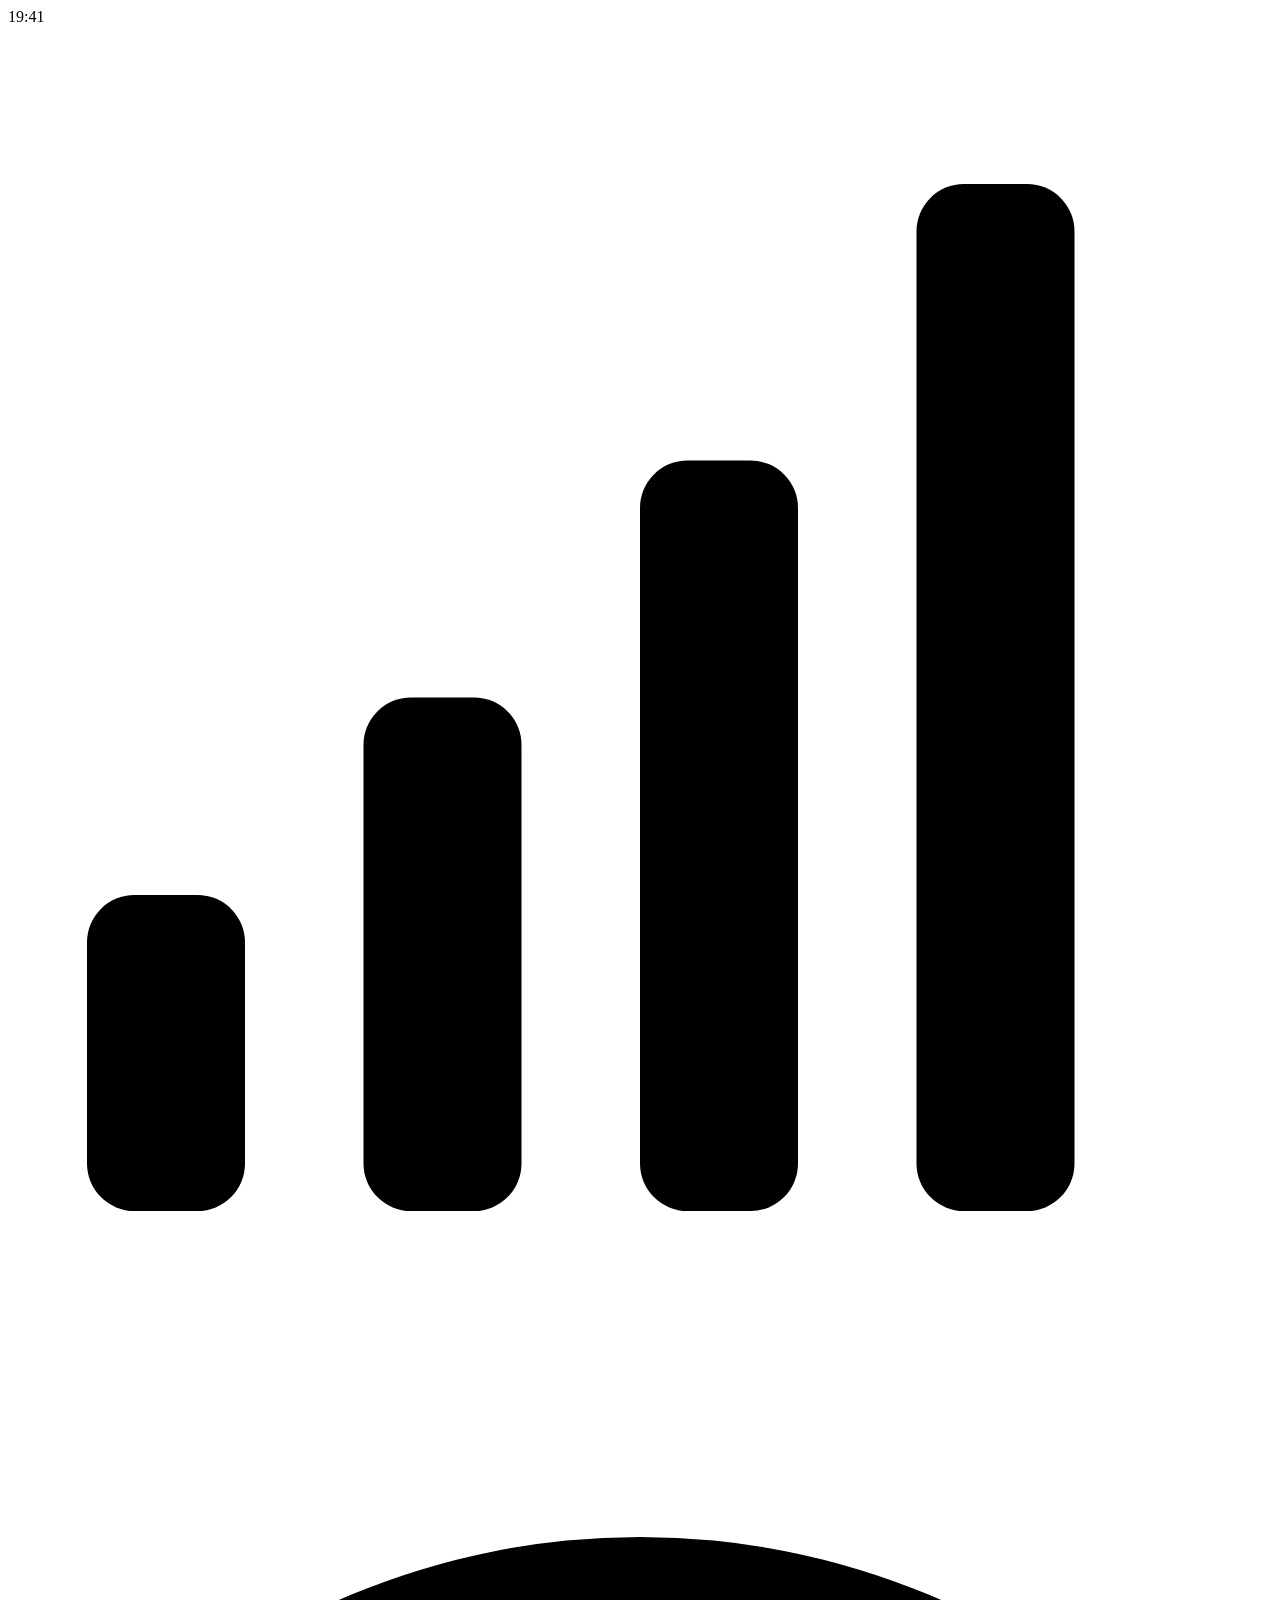
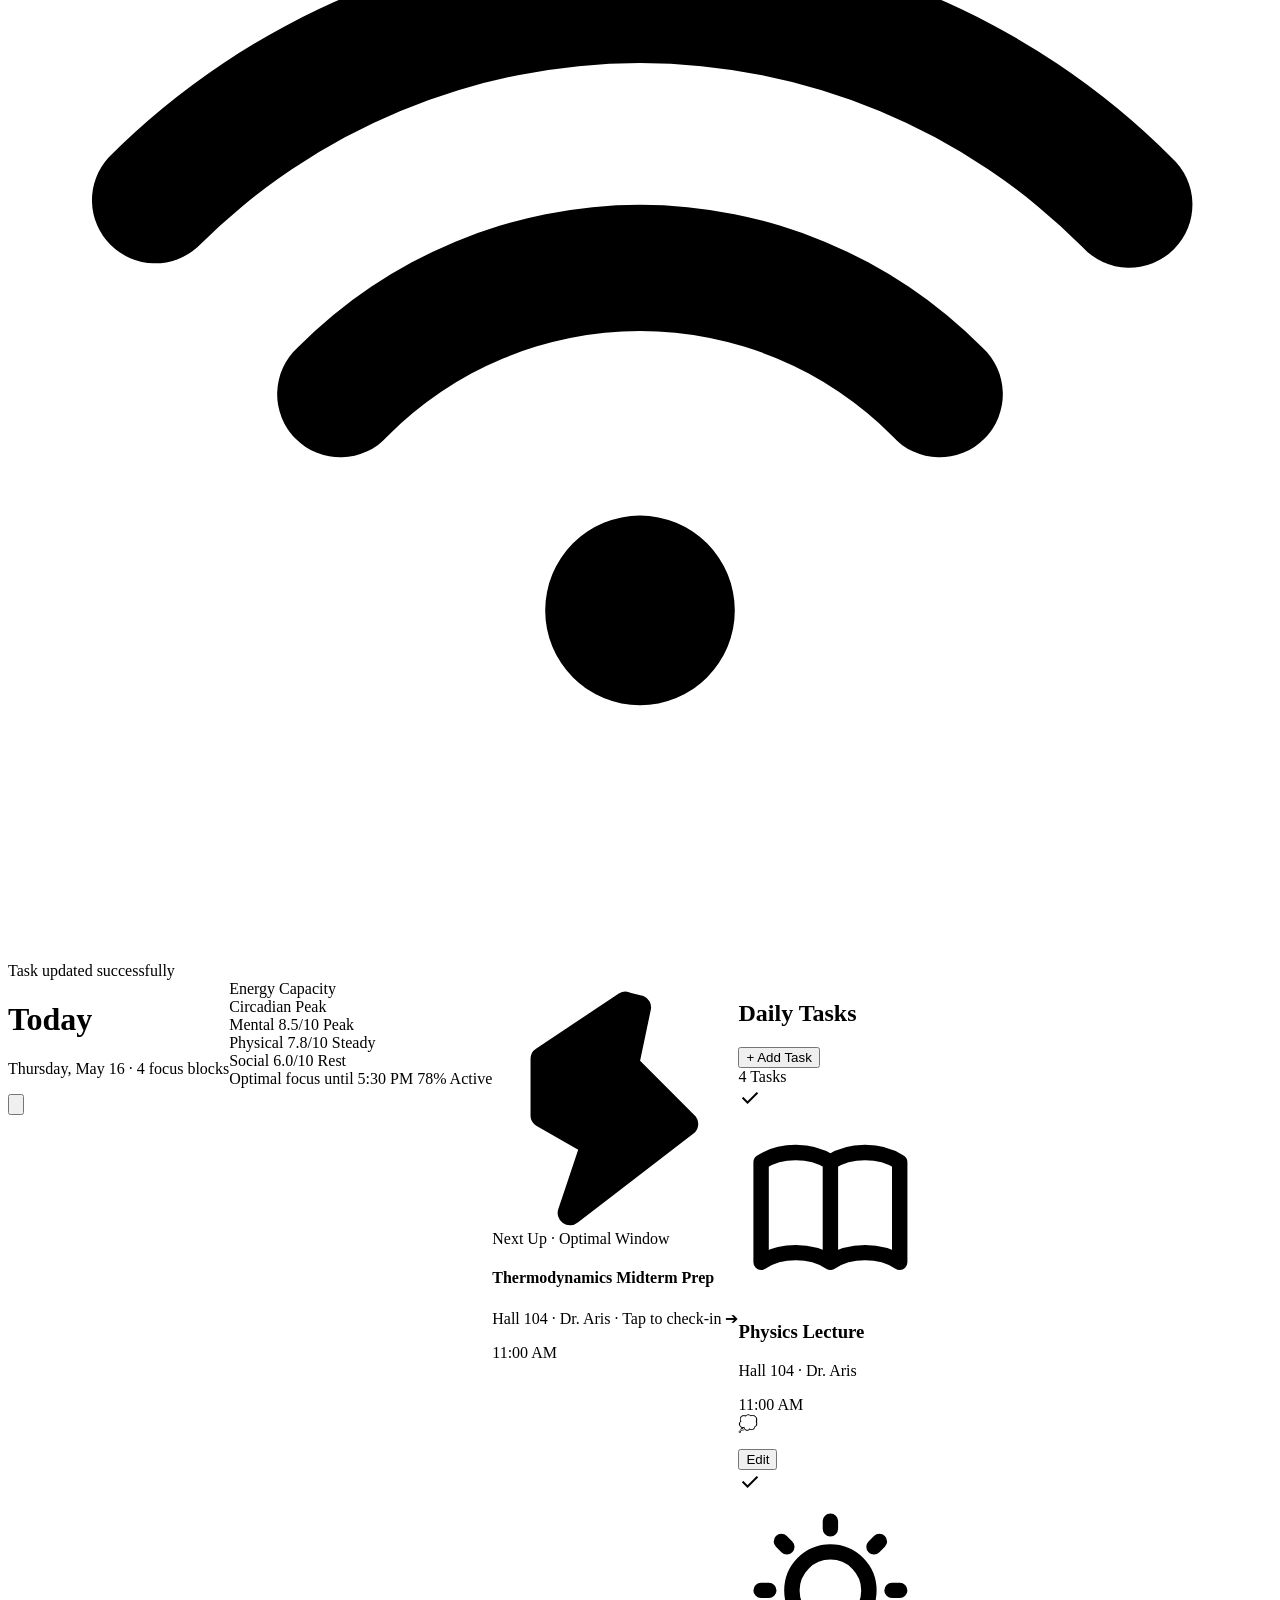
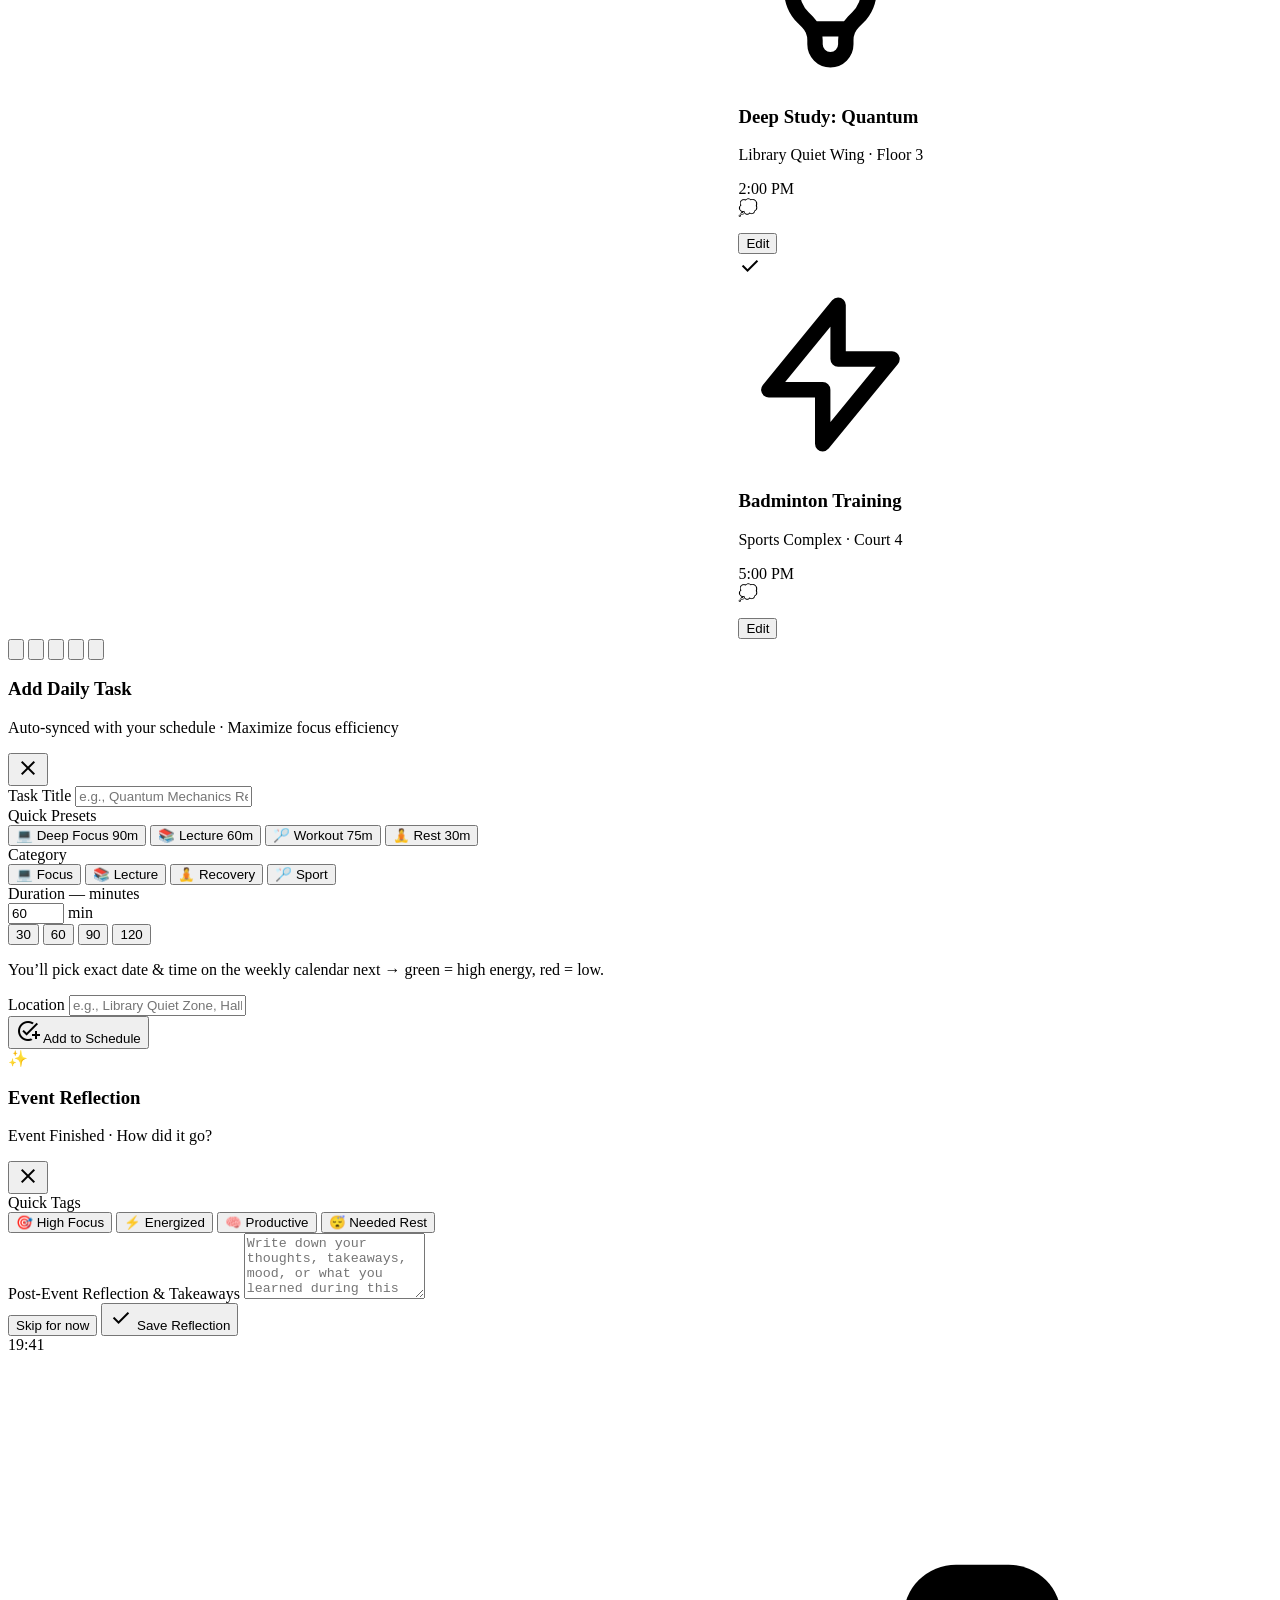
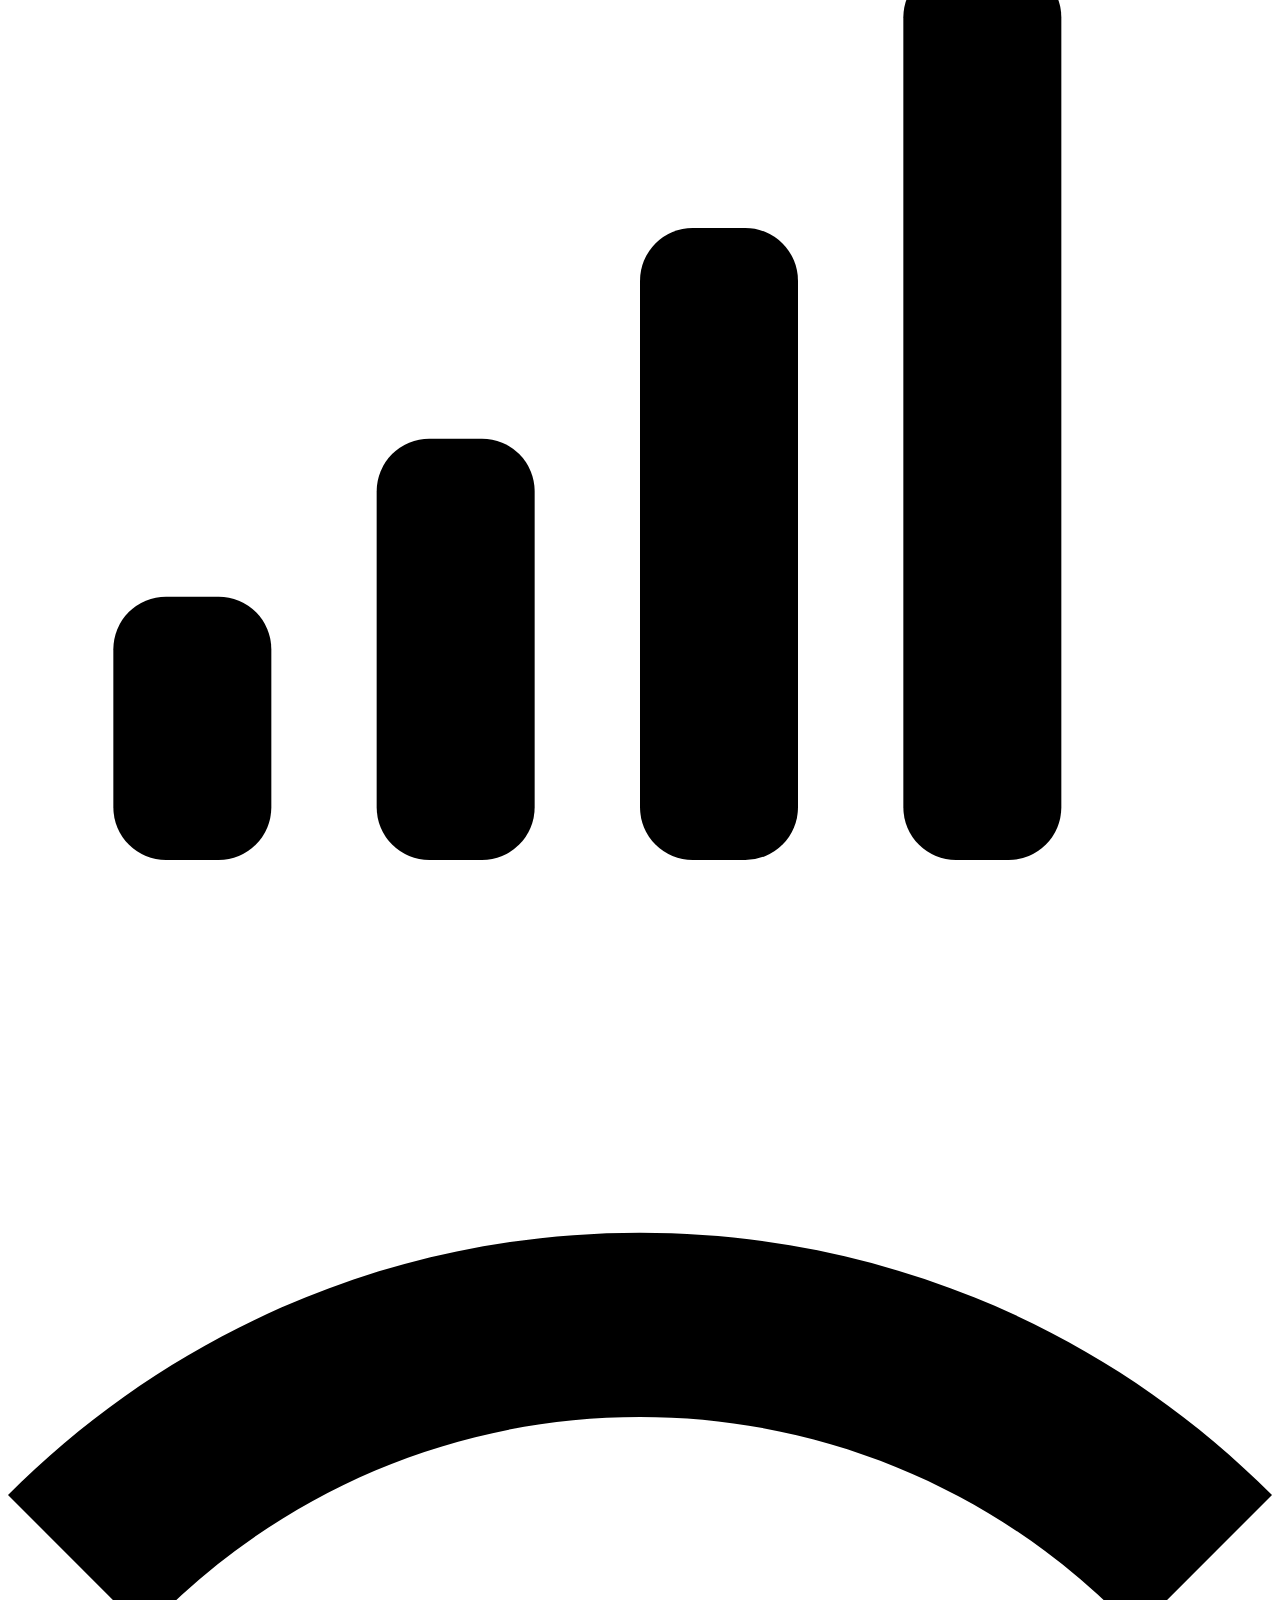
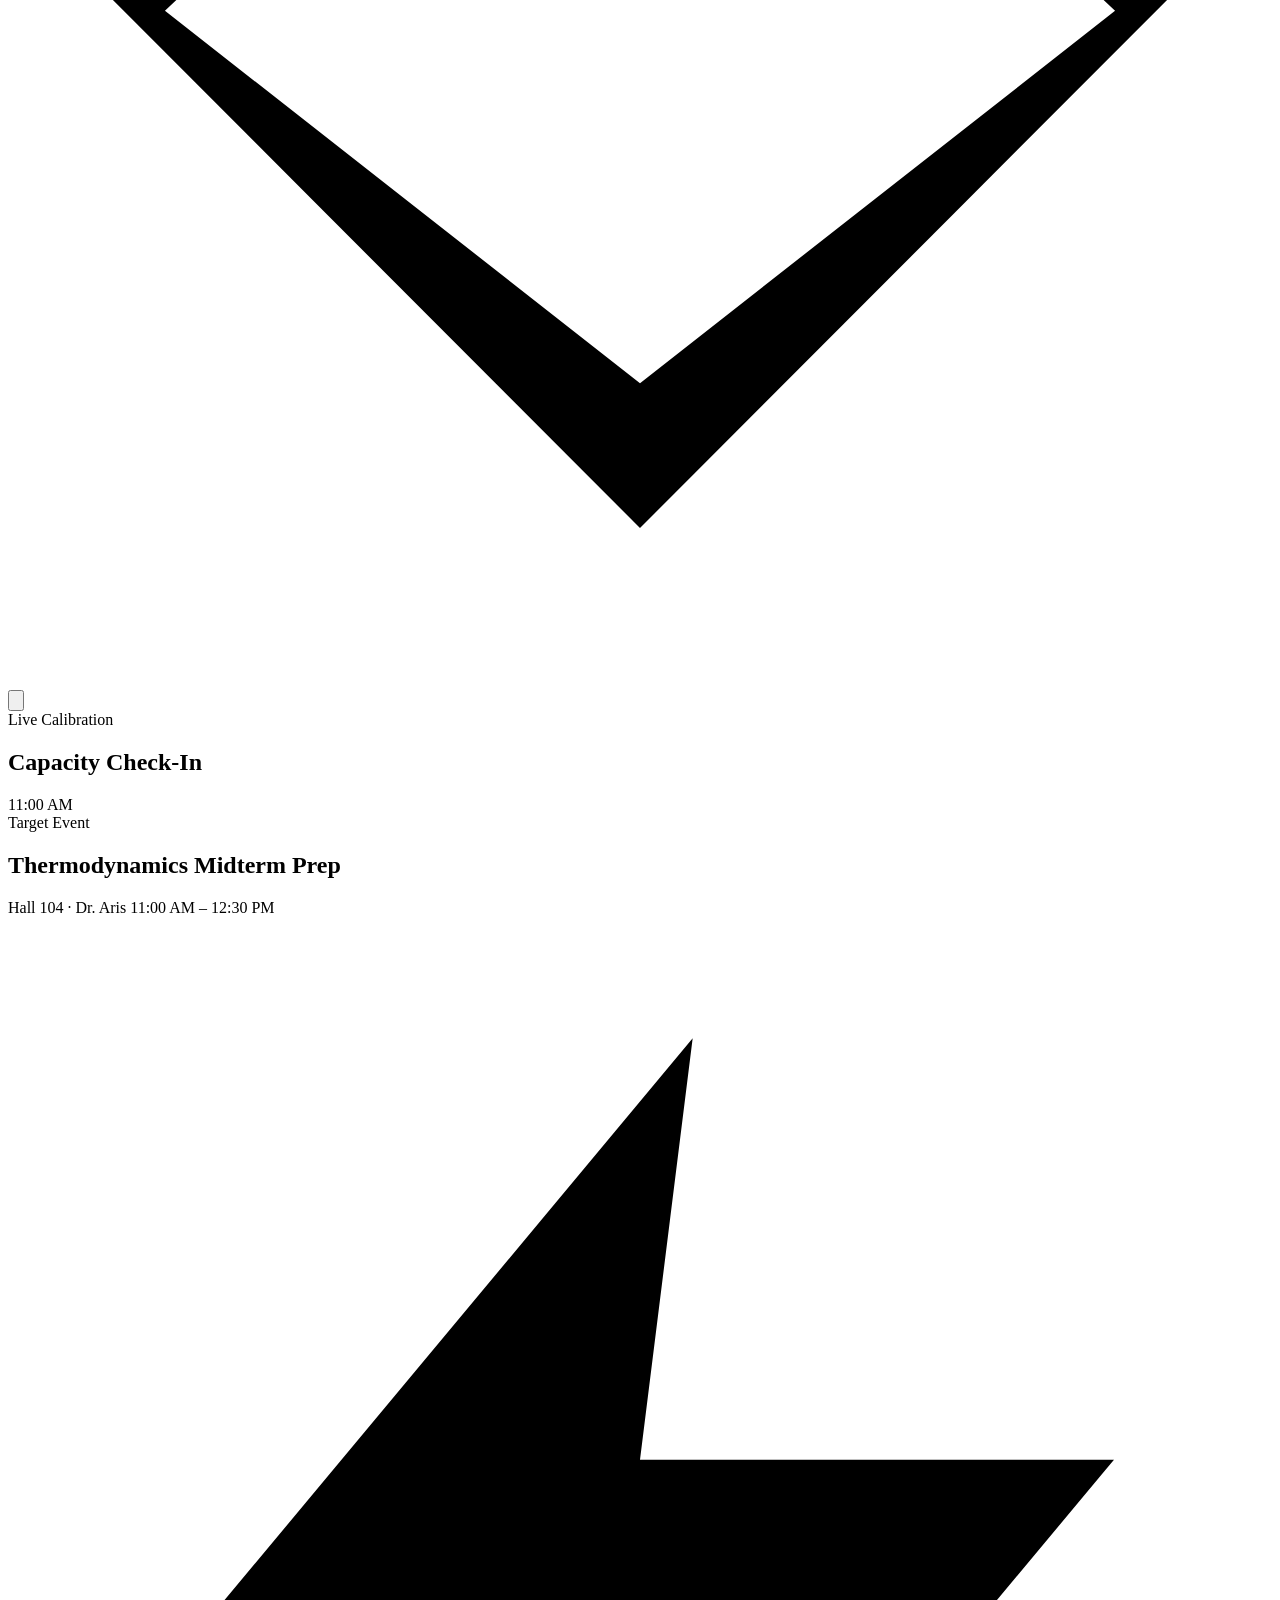
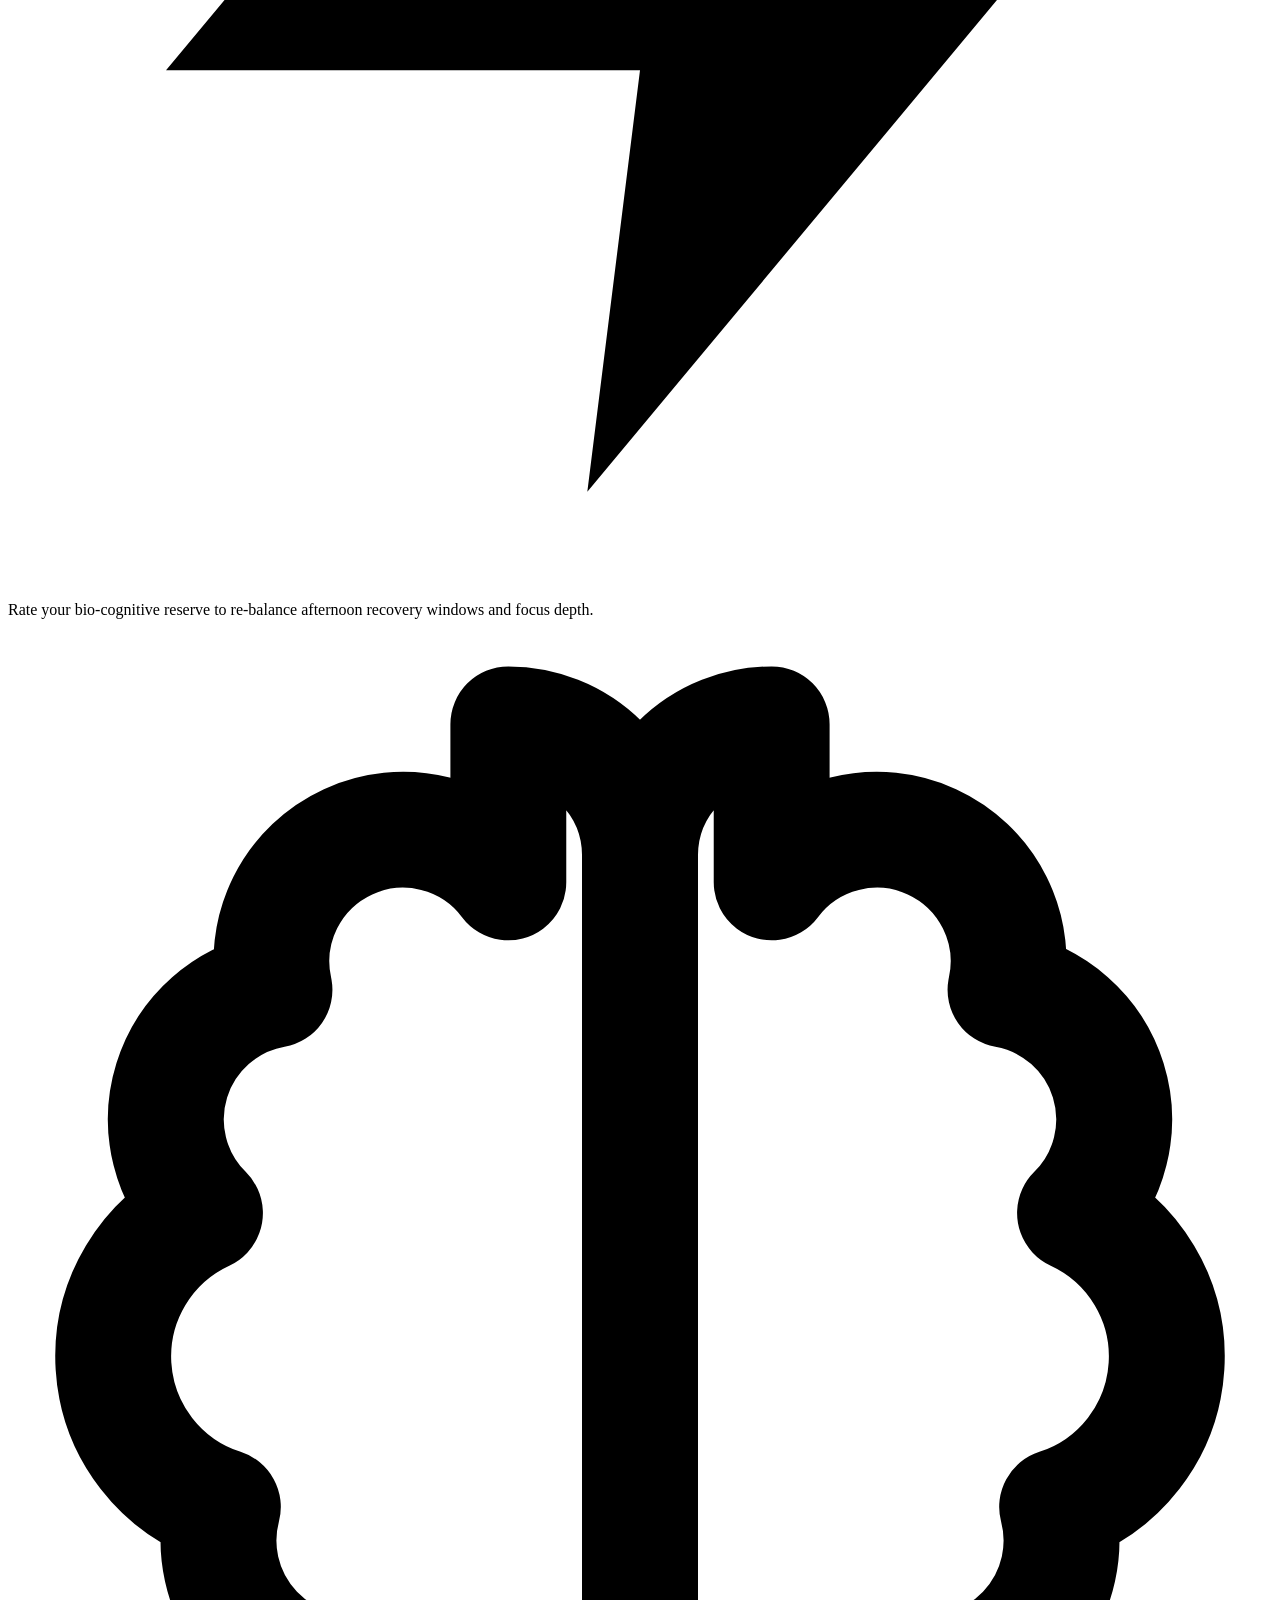
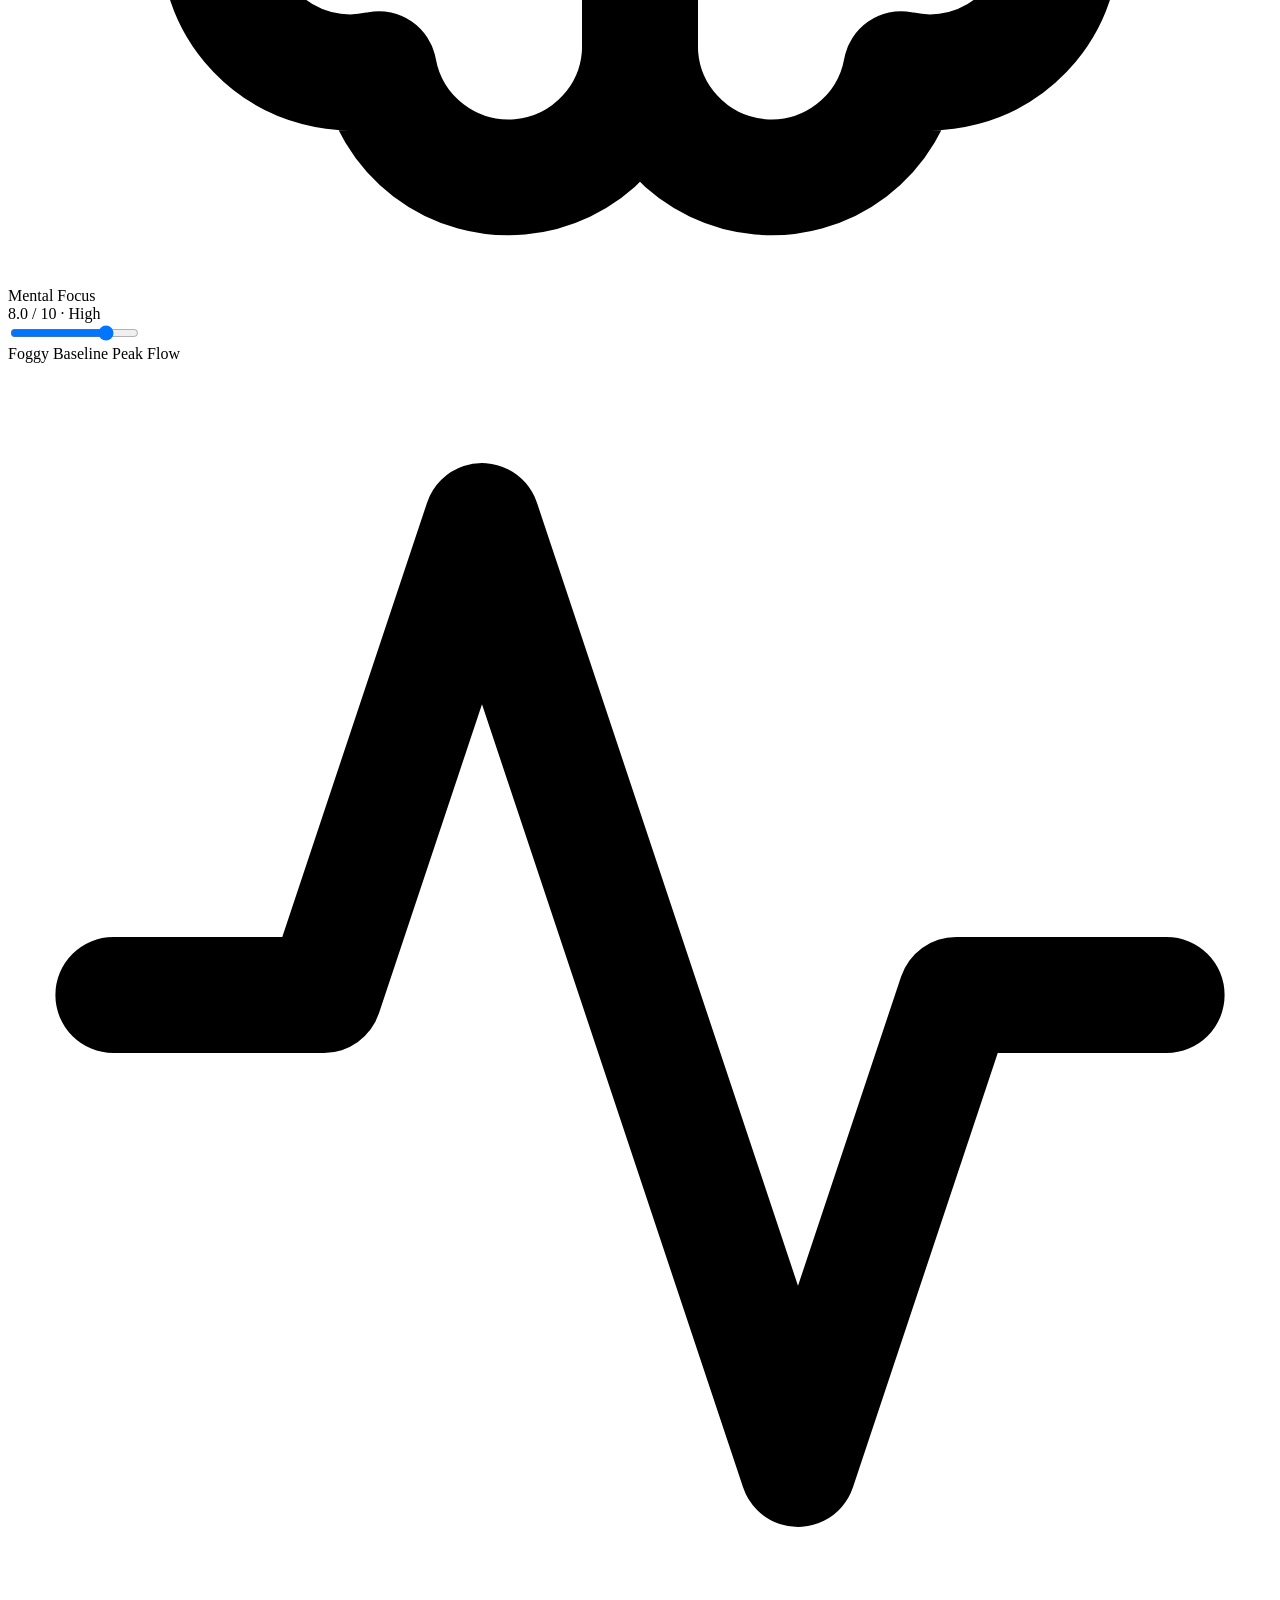
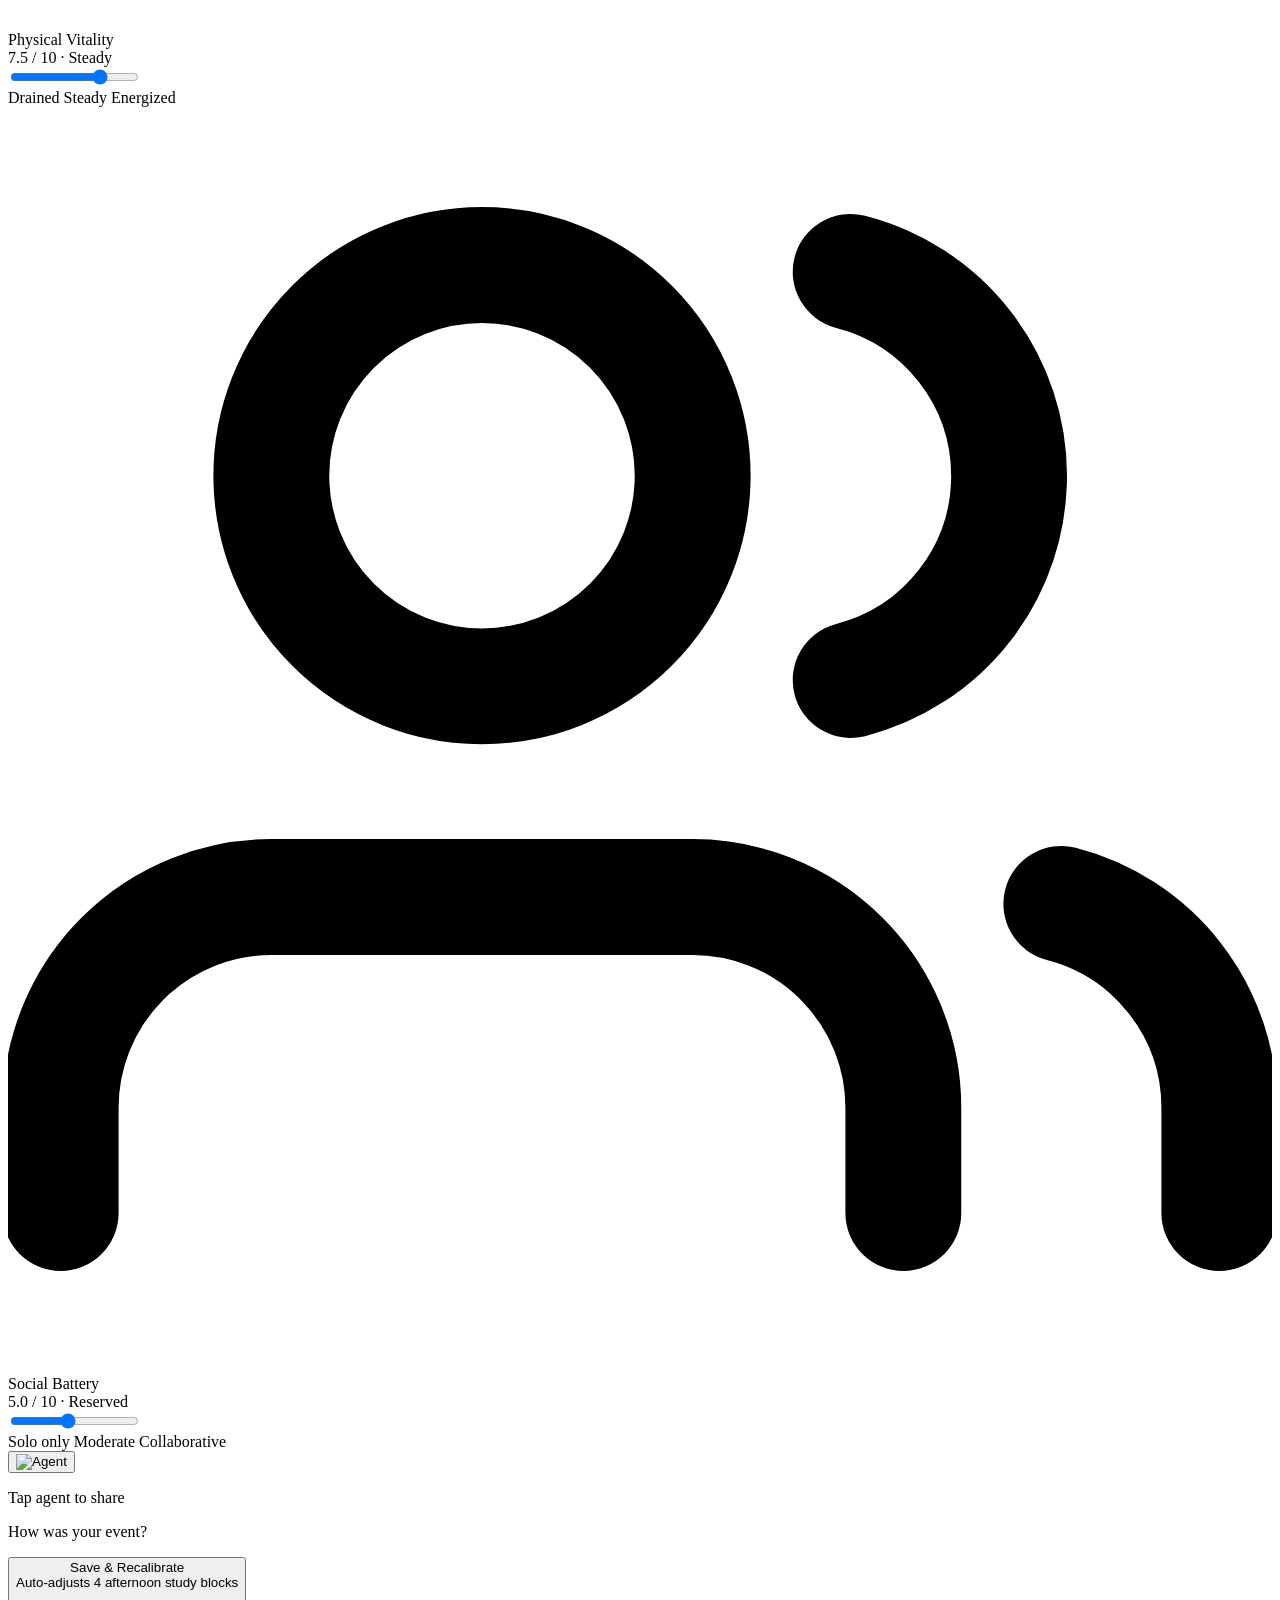
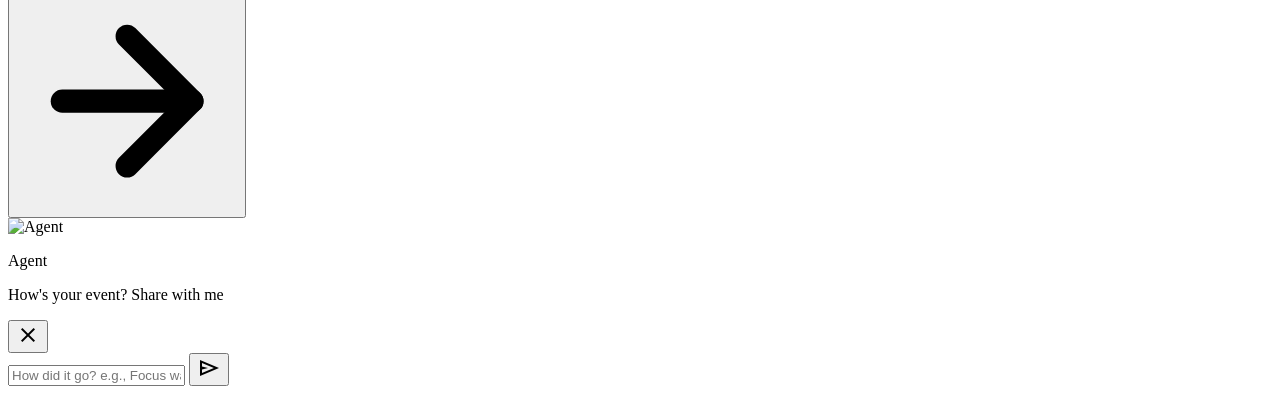
==== commit 6d53ff4f: "Add files via upload" ====
--- a/index.html
+++ b/index.html
@@ -3,7 +3,7 @@
 <head>
     <meta charset="utf-8">
     <meta content="width=device-width, initial-scale=1.0, maximum-scale=1.0, user-scalable=no" name="viewport">
-    <title>Daily Flow — Calendar & Rhythm</title>
+    <title>Daily Flow — Calendar & Agent</title>
     
     <!-- Tailwind CSS -->
     <script src="https://cdn.tailwindcss.com?plugins=forms,container-queries"></script>
@@ -58,66 +58,11 @@
         }
     </script>
     
+    <link rel="stylesheet" href="css/style.css">
     <style>
-        /* Hide scrollbar for native mobile experience */
-        .no-scrollbar::-webkit-scrollbar { display: none; }
-        .no-scrollbar { -ms-overflow-style: none; scrollbar-width: none; }
-        
-        body {
-            font-family: 'Plus Jakarta Sans', -apple-system, BlinkMacSystemFont, sans-serif;
-            -webkit-font-smoothing: antialiased;
-            -moz-osx-font-smoothing: grayscale;
-        }
-        
-        @keyframes pulse-ring {
-            0% { transform: scale(0.95); opacity: 0.8; }
-            50% { transform: scale(1.6); opacity: 0; }
-            100% { transform: scale(0.95); opacity: 0; }
-        }
-        .ping-circle { animation: pulse-ring 2.2s cubic-bezier(0.24, 0, 0.38, 1) infinite; }
-        
-        /* Smooth transitions for tab switching */
-        .screen-transition {
-            transition: opacity 0.3s ease, transform 0.3s ease;
-        }
-        .screen-hidden {
-            opacity: 0;
-            transform: scale(0.96);
-            pointer-events: none;
-            position: absolute;
-            top: 0;
-            left: 0;
-            right: 0;
-            bottom: 0;
-        }
-        .screen-visible {
-            opacity: 1;
-            transform: scale(1);
-            pointer-events: all;
-            position: relative;
-        }
-
-        /* Calendar view transitions */
-        .view-transition {
-            transition: opacity 0.25s ease, transform 0.25s ease;
-        }
-        .view-hidden {
-            display: none !important;
-        }
-        .view-visible {
-            display: block !important;
-            animation: fadeIn 0.2s ease-out;
-        }
-        @keyframes fadeIn {
-            from { opacity: 0; transform: translateY(4px); }
-            to { opacity: 1; transform: translateY(0); }
-        }
-
-        /* Task completion animation */
-        .task-completed {
-            opacity: 0.6;
-            text-decoration: line-through;
-        }
+      /* Fallback if external CSS fails to load */
+      .screen-hidden { opacity: 0 !important; transform: scale(0.96) !important; pointer-events: none !important; position: absolute !important; top:0; left:0; right:0; bottom:0; }
+      .screen-visible { opacity: 1 !important; transform: scale(1) !important; pointer-events: all !important; position: relative !important; display: flex !important; }
     </style>
 </head>
 <body class="bg-[#121212] min-h-screen flex items-center justify-center p-0 sm:p-6 select-none antialiased">
@@ -131,7 +76,7 @@
         <!-- iOS Status Bar (Shared across all screens) -->
         <!-- ========================================================== -->
         <div class="w-full pt-3 px-7 flex items-center justify-between z-30 shrink-0" data-purpose="status-bar">
-            <span class="text-[14px] font-bold tracking-tight text-[#111111]">19:41</span>
+            <span id="statusBarTime" class="text-[14px] font-bold tracking-tight text-[#111111]">19:41</span>
             <div class="w-[102px] h-[27px] bg-black rounded-full flex items-center justify-end pr-2.5 space-x-1.5 shadow-sm">
                 <div class="w-[9.5px] h-[9.5px] rounded-full bg-[#171725] border border-[#2b2b36]/60"></div>
             </div>
@@ -347,7 +292,7 @@
             <!-- ========================================================== -->
             <!-- SCREEN 2: CALENDAR (with Month/Week/Day toggle) -->
             <!-- ========================================================== -->
-            <div id="screen-calendar" class="screen-transition screen-hidden h-full overflow-y-auto overflow-x-hidden no-scrollbar px-3 pt-2 pb-32 flex flex-col space-y-3.5" data-purpose="screen-calendar">
+            <div id="screen-calendar" class="screen-transition screen-hidden h-full overflow-y-auto overflow-x-hidden no-scrollbar px-3 pt-2 pb-32 flex flex-col space-y-3.5 relative" data-purpose="screen-calendar">
                 
                 <!-- Header -->
                 <!-- Top Bar: Bolt Icon + Calendar Title & 86% Ready Badge + Avatar -->
@@ -462,183 +407,224 @@
                     </div>
 
                 </div>
+
+                <!-- Placement Mode Confirm Bar (shows when picking time on weekly calendar) -->
+                <div id="placementBar" class="hidden sticky bottom-0 inset-x-0 z-20 bg-[#1C1C1E] rounded-t-[20px] p-3 shadow-[0_-8px_24px_rgba(0,0,0,0.18)] border-t border-white/10 mx-0">
+                    <div class="flex items-start justify-between gap-2">
+                        <div class="flex-1 min-w-0">
+                            <p class="text-[10px] font-bold uppercase tracking-wider text-emerald-400">Placing Task</p>
+                            <p id="placementBarTitle" class="text-[12.5px] font-bold text-white truncate leading-tight">Deep Quantum Review · 60m</p>
+                            <p id="placementBarMeta" class="text-[11px] text-white/60 truncate">Tue, Sep 11 · 11:00 AM — drag to move, tap any slot</p>
+                            <div class="flex items-center gap-1.5 mt-1.5">
+                                <input id="placementTimeInput" type="time" class="bg-white/10 border border-white/15 rounded-full px-2.5 py-1 text-[11px] font-bold text-white focus:outline-none focus:ring-2 focus:ring-white/20" step="60" value="11:00"/>
+                                <span class="text-[10px] text-white/40">any minute</span>
+                                <button onclick="document.getElementById('placementTimeInput').stepUp(5)" class="w-6 h-6 rounded-full bg-white/10 text-white text-[10px]">+5</button>
+                                <button onclick="document.getElementById('placementTimeInput').stepDown(5)" class="w-6 h-6 rounded-full bg-white/10 text-white text-[10px]">−5</button>
+                            </div>
+                        </div>
+                        <div class="flex flex-col gap-1.5 shrink-0 items-center">
+                            <button onclick="confirmPlacement()" class="bg-white text-[#1C1C1E] font-bold text-[11px] px-4 py-2 rounded-full shadow active:scale-95 transition w-full">Confirm ✓</button>
+                            <button onclick="cancelPlacement()" class="bg-white/10 text-white font-semibold text-[11px] px-4 py-2 rounded-full border border-white/15 active:scale-95 transition w-full">Cancel</button>
+                            <button onclick="togglePlacementAgent()" id="placementAgentBtn" class="w-10 h-10 rounded-full bg-white flex items-center justify-center shadow-lg border-2 border-white/20 active:scale-95 transition mt-1 overflow-hidden" title="Ask Agent about placement">
+                                <img src="images/agent-penguin.png" alt="Agent" class="w-9 h-9 object-contain"/>
+                            </button>
+                            <span class="text-[8px] font-bold text-white/50 -mt-1">Ask Agent</span>
+                        </div>
+                    </div>
+                    <div id="placementWarning" class="hidden mt-2 bg-red-500/15 border border-red-500/30 rounded-xl px-3 py-2 flex items-center gap-2">
+                        <span class="text-[14px] leading-none">⚠️</span>
+                        <div>
+                            <p class="text-[11px] font-bold text-red-300 leading-tight">Low energy zone</p>
+                            <p class="text-[10px] font-medium text-red-300/80 leading-tight">Focus may be lower here. You can still place — tap Confirm to proceed.</p>
+                        </div>
+                    </div>
+                    <p class="text-[9px] text-white/30 mt-2 text-center">Green = high energy · Red = low · You can place anywhere</p>
+                </div>
+
+                <!-- Placement Agent Chat Pop-out (toggle via agent icon below Confirm/Cancel) -->
+                <div id="placementAgentPanel" class="hidden absolute inset-0 z-30 flex flex-col justify-end pointer-events-none">
+                    <div class="absolute inset-0 bg-black/30 backdrop-blur-[1px] pointer-events-auto" onclick="togglePlacementAgent()"></div>
+                    <div class="relative bg-white rounded-t-[24px] max-h-[64%] flex flex-col shadow-2xl border-t border-black/10 pointer-events-auto overflow-hidden m-2 mb-3">
+                        <div class="flex items-center justify-between px-3 py-2.5 border-b border-black/5 bg-[#F8F8FA]">
+                            <div class="flex items-center gap-2">
+                                <div class="w-8 h-8 rounded-full bg-white flex items-center justify-center shadow overflow-hidden"><img src="images/agent-penguin.png" alt="Agent" class="w-7 h-7 object-contain"/></div>
+                                <div>
+                                    <p class="text-[12px] font-bold text-[#1C1C1E] leading-none">Ask Agent</p>
+                                    <p class="text-[10px] text-neutral-500 leading-none">Best placement for your task</p>
+                                </div>
+                            </div>
+                            <button onclick="togglePlacementAgent()" class="w-8 h-8 rounded-full bg-black/5 hover:bg-black/10 flex items-center justify-center text-neutral-600 active:scale-95 transition"><span class="material-symbols-outlined text-[18px]">close</span></button>
+                        </div>
+                        <div id="placementAgentMessages" class="flex-1 overflow-y-auto p-3 space-y-2 bg-[#F8F8FA] max-h-[260px] no-scrollbar">
+                            <!-- injected -->
+                        </div>
+                        <div class="p-2.5 bg-white border-t border-black/5 flex items-center gap-2">
+                            <input id="placementAgentInput" type="text" placeholder="Ask about best time..." class="flex-1 bg-[#F5F5F7] border border-black/5 rounded-full px-3.5 py-2 text-[12px] font-medium focus:outline-none focus:ring-2 focus:ring-black/10" onkeydown="if(event.key==='Enter') sendPlacementAgentMessage()"/>
+                            <button onclick="sendPlacementAgentMessage()" class="w-9 h-9 rounded-full bg-[#1C1C1E] text-white flex items-center justify-center shadow active:scale-95 transition"><span class="material-symbols-outlined text-[16px]">send</span></button>
+                        </div>
+                    </div>
+                </div>
             </div>
             <!-- END: SCREEN 2 -->
 
             <!-- ========================================================== -->
-            <!-- SCREEN 3: RHYTHM (Circadian Energy / Insights) -->
+            <!-- SCREEN 3: AGENT CONVERSATION (AI Assistant) -->
             <!-- ========================================================== -->
-            <div id="screen-rhythm" class="screen-transition screen-hidden h-full overflow-y-auto overflow-x-hidden no-scrollbar px-3.5 pt-2 pb-32 flex flex-col space-y-4" data-purpose="screen-rhythm">
+            <div id="screen-agent" class="screen-transition screen-hidden h-full overflow-hidden flex flex-col" data-purpose="screen-agent">
                 
                 <!-- Header -->
-                <header class="flex items-center justify-between pt-1 px-1">
-                    <div>
-                        <h1 class="text-[32px] font-extrabold tracking-tight text-[#161616] leading-none">Rhythm</h1>
-                        <p class="text-[11.5px] font-medium text-neutral-500 mt-0.5">Friday, May 16 · Circadian Sync Active</p>
-                    </div>
-                    <div class="flex items-center space-x-2">
-                        <button class="w-9 h-9 rounded-full bg-white shadow-sm border border-neutral-200/70 flex items-center justify-center text-neutral-700 hover:bg-neutral-50 transition active:scale-95">
-                            <span class="material-symbols-outlined text-[18px]">search</span>
-                        </button>
-                        <button class="w-9 h-9 rounded-full bg-white shadow-sm border border-neutral-200/70 flex items-center justify-center text-neutral-700 hover:bg-neutral-50 transition active:scale-95">
-                            <span class="material-symbols-outlined text-[18px]">tune</span>
-                        </button>
-                    </div>
-                </header>
-                
-                <!-- Circadian Energy Graph -->
-                <section class="bg-white rounded-card p-3.5 shadow-card-subtle border border-black/[0.04]">
-                    <div class="flex items-start justify-between">
+                <header class="flex items-center justify-between px-3.5 pt-2 pb-2.5 shrink-0 bg-[#EDEDED] z-10">
+                    <div class="flex items-center space-x-2.5">
+                        <div class="relative">
+                            <div class="w-9 h-9 rounded-full bg-white flex items-center justify-center shadow-md overflow-hidden">
+                                <img src="images/agent-penguin.png" alt="Agent" class="w-8 h-8 object-contain"/>
+                            </div>
+                            <span class="absolute -bottom-0.5 -right-0.5 w-3 h-3 bg-[#34C759] rounded-full border-2 border-[#EDEDED]"></span>
+                        </div>
                         <div>
                             <div class="flex items-center space-x-1.5">
-                                <span class="w-2 h-2 rounded-full bg-emerald-500 shadow-sm shadow-emerald-400/50"></span>
-                                <span class="text-[13px] font-bold text-neutral-800">Estimated Energy Curve</span>
-                            </div>
-                            <p class="text-[10px] text-neutral-400 font-medium ml-3.5">Peak Window: 10:00 AM – 12:30 PM</p>
-                        </div>
-                        <div class="bg-indigo-50 border border-indigo-100/70 px-2.5 py-0.5 rounded-full flex items-center space-x-1">
-                            <span class="text-[10px] font-bold text-indigo-700">88% Alertness</span>
-                        </div>
-                    </div>
-                    
-                    <!-- SVG Chart -->
-                    <div class="relative mt-3.5 mb-1">
-                        <div class="absolute left-[38%] -top-4 -translate-x-1/2 z-20 pointer-events-none flex flex-col items-center">
-                            <div class="bg-[#18191d] text-white text-[9px] font-semibold tracking-tight px-2 py-0.5 rounded-md shadow-md whitespace-nowrap">
-                                Current: 92% · Peak Flow
-                            </div>
-                            <div class="w-1.5 h-1.5 bg-[#18191d] rotate-45 -mt-0.5"></div>
-                        </div>
-                        <svg class="w-full h-28 overflow-visible" viewBox="0 0 320 125">
-                            <defs>
-                                <linearGradient id="energyFillGradient" x1="0" x2="0" y1="0" y2="1">
-                                    <stop offset="0%" stop-color="#6366f1" stop-opacity="0.28"/>
-                                    <stop offset="55%" stop-color="#10b981" stop-opacity="0.12"/>
-                                    <stop offset="100%" stop-color="#ffffff" stop-opacity="0.0"/>
-                                </linearGradient>
-                                <linearGradient id="curveStrokeGradient" x1="0" x2="1" y1="0" y2="0">
-                                    <stop offset="0%" stop-color="#818cf8"/>
-                                    <stop offset="35%" stop-color="#4f46e5"/>
-                                    <stop offset="48%" stop-color="#059669"/>
-                                    <stop offset="65%" stop-color="#f59e0b"/>
-                                    <stop offset="85%" stop-color="#6366f1"/>
-                                    <stop offset="100%" stop-color="#94a3b8"/>
-                                </linearGradient>
-                            </defs>
-                            <line stroke="#e5e7eb" stroke-dasharray="2 3" stroke-width="0.8" x1="5" x2="315" y1="26" y2="26"/>
-                            <line stroke="#f1f2f4" stroke-dasharray="2 3" stroke-width="0.8" x1="5" x2="315" y1="58" y2="58"/>
-                            <path d="M 10 78 C 30 74, 55 58, 80 32 C 100 12, 130 14, 150 42 C 170 70, 195 82, 215 54 C 235 28, 255 35, 275 60 C 295 85, 305 92, 315 96 L 315 110 L 10 110 Z" fill="url(#energyFillGradient)"/>
-                            <path d="M 10 78 C 30 74, 55 58, 80 32 C 100 12, 130 14, 150 42 C 170 70, 195 82, 215 54 C 235 28, 255 35, 275 60 C 295 85, 305 92, 315 96" fill="none" stroke="url(#curveStrokeGradient)" stroke-linecap="round" stroke-width="2.75"/>
-                            <line stroke="#18191d" stroke-dasharray="2 2" stroke-opacity="0.6" stroke-width="1.2" x1="120" x2="120" y1="14" y2="108"/>
-                            <circle class="ping-circle" cx="120" cy="20" fill="#4f46e5" opacity="0.35" r="8"/>
-                            <circle cx="120" cy="20" fill="#4f46e5" r="4.5" stroke="#ffffff" stroke-width="2"/>
-                            <line stroke="#eceef2" stroke-width="1" x1="10" x2="315" y1="110" y2="110"/>
-                        </svg>
-                        <div class="flex justify-between text-[9px] font-medium text-neutral-400 px-1 mt-1">
-                            <span>6 AM</span><span>9 AM</span>
-                            <span class="text-neutral-900 font-bold">12 PM</span>
-                            <span>3 PM</span><span>6 PM</span><span>9 PM</span><span>12 AM</span>
-                        </div>
-                    </div>
-                    
-                    <div class="mt-2 pt-2 border-t border-neutral-100 flex items-center justify-between text-[10px]">
-                        <div class="flex items-center space-x-1">
-                            <span class="w-1.5 h-1.5 rounded-full bg-indigo-600"></span>
-                            <span class="text-neutral-500 font-medium">Flow (&gt;80%)</span>
-                        </div>
-                        <div class="flex items-center space-x-1">
-                            <span class="w-1.5 h-1.5 rounded-full bg-emerald-500"></span>
-                            <span class="text-neutral-500 font-medium">Steady (60-80%)</span>
-                        </div>
-                        <div class="flex items-center space-x-1">
-                            <span class="w-1.5 h-1.5 rounded-full bg-amber-400"></span>
-                            <span class="text-neutral-500 font-medium">Rest (&lt;60%)</span>
-                        </div>
-                    </div>
-                </section>
-                
-                <!-- Mini Metrics -->
-                <section class="grid grid-cols-3 gap-2">
-                    <div class="bg-white rounded-2xl p-2.5 shadow-card-subtle border border-black/[0.03] flex flex-col justify-between">
-                        <span class="text-[9.5px] uppercase tracking-wider text-neutral-400 font-semibold">Focus Left</span>
-                        <span class="text-xs font-bold text-neutral-800 mt-0.5">4h 15m</span>
-                        <span class="text-[8.5px] text-emerald-600 font-medium">Optimal Window</span>
-                    </div>
-                    <div class="bg-white rounded-2xl p-2.5 shadow-card-subtle border border-black/[0.03] flex flex-col justify-between">
-                        <span class="text-[9.5px] uppercase tracking-wider text-neutral-400 font-semibold">Next Slump</span>
-                        <span class="text-xs font-bold text-amber-600 mt-0.5">1:30 PM</span>
-                        <span class="text-[8.5px] text-neutral-400 font-medium">Plan Recharge</span>
-                    </div>
-                    <button class="bg-neutral-900 rounded-2xl p-2.5 text-white flex flex-col justify-between items-start active:scale-95 transition shadow-sm">
-                        <span class="text-[9.5px] uppercase tracking-wider text-neutral-400 font-semibold">Sensor Sync</span>
-                        <div class="flex items-center space-x-1 mt-0.5">
-                            <span class="text-xs font-bold">Recalibrate</span>
-                        </div>
-                        <span class="text-[8.5px] text-emerald-400 font-medium">Apple Watch 99%</span>
-                    </button>
-                </section>
-                
-                <!-- Today's Schedule (Bio-Aligned) -->
-                <section class="space-y-2.5 pt-1">
-                    <div class="flex items-center justify-between px-0.5">
-                        <h2 class="text-[15px] font-bold text-neutral-900">Today's Schedule</h2>
-                        <span class="text-[11px] font-semibold bg-neutral-200/70 text-neutral-700 px-2 py-0.5 rounded-full">Bio-Aligned</span>
-                    </div>
-                    
-                    <article class="bg-white rounded-[22px] p-3 shadow-card-subtle border border-neutral-100 flex items-center justify-between opacity-80">
-                        <div class="flex items-center space-x-3">
-                            <div class="w-9 h-9 rounded-2xl bg-emerald-50 text-emerald-600 flex items-center justify-center shrink-0 border border-emerald-100">
-                                <svg class="w-4 h-4" fill="none" stroke="currentColor" stroke-width="2.5" viewBox="0 0 24 24">
-                                    <path d="M4.5 12.75l6 6 9-13.5" stroke-linecap="round" stroke-linejoin="round"/>
-                                </svg>
-                            </div>
-                            <div>
-                                <div class="flex items-center space-x-1.5">
-                                    <h3 class="text-xs font-bold text-neutral-800 line-through decoration-neutral-400">System Design Seminar</h3>
-                                    <span class="text-[9px] font-semibold bg-neutral-100 text-neutral-500 px-1.5 py-0.2 rounded">Steady 75%</span>
-                                </div>
-                                <p class="text-[10px] text-neutral-400 mt-0.5">08:30 – 09:30 AM · Hall 202</p>
-                            </div>
-                        </div>
-                        <span class="text-[10px] font-bold text-neutral-400">Done</span>
-                    </article>
-                    
-                    <article onclick="openCapacityCheckinModal()" class="bg-[#18191d] text-white rounded-[24px] p-3.5 shadow-lg relative overflow-hidden cursor-pointer hover:scale-[1.01] active:scale-95 transition-all group" title="Tap to calibrate capacity">
-                        <div class="absolute -right-6 -bottom-6 w-24 h-24 rounded-full bg-indigo-500/20 blur-xl pointer-events-none"></div>
-                        <div class="relative flex items-center justify-between">
-                            <div class="flex items-start space-x-3">
-                                <div class="w-10 h-10 rounded-2xl bg-neutral-800 border border-neutral-700/80 flex items-center justify-center shrink-0 text-amber-400 shadow-inner group-hover:bg-neutral-700 transition-colors">
-                                    <svg class="w-5 h-5 fill-current" viewBox="0 0 24 24">
-                                        <path d="M13 2L3 14h9l-1 8 10-12h-9l1-8z"/>
-                                    </svg>
-                                </div>
-                                <div>
-                                    <span class="text-[9.5px] font-extrabold tracking-wider text-emerald-400 uppercase">⚡ Optimal Peak Flow (92%)</span>
-                                    <h3 class="text-[13.5px] font-bold text-white tracking-tight mt-0.5">Thermodynamics Midterm Prep</h3>
-                                    <p class="text-[10.5px] text-neutral-400 mt-0.5">Hall 104 · Dr. Aris</p>
-                                </div>
-                            </div>
-                            <div class="shrink-0 bg-white text-neutral-900 font-bold text-[11px] px-2.5 py-1.5 rounded-full shadow group-hover:bg-amber-300 transition-colors">11:00 AM</div>
-                        </div>
-                    </article>
-                    
-                    <article class="bg-amber-50/60 rounded-[22px] p-3 border border-dashed border-amber-200/80 flex items-center justify-between">
-                        <div class="flex items-center space-x-3">
-                            <div class="w-9 h-9 rounded-2xl bg-amber-100 text-amber-700 flex items-center justify-center shrink-0">
-                                <svg class="w-4 h-4 fill-none" stroke="currentColor" stroke-width="2" viewBox="0 0 24 24">
-                                    <path d="M12 3v2.25m6.364.386l-1.591 1.591M21 12h-2.25m-.386 6.364l-1.591-1.591M12 18.75V21m-4.773-4.227l-1.591 1.591M5.25 12H3m4.227-4.773L5.636 5.636M15.75 12a3.75 3.75 0 11-7.5 0 3.75 3.75 0 017.5 0z" stroke-linecap="round" stroke-linejoin="round"/>
-                                </svg>
-                            </div>
-                            <div>
-                                <div class="flex items-center space-x-1.5">
-                                    <h3 class="text-xs font-bold text-amber-950">Nutritional Rest &amp; Downtime</h3>
-                                </div>
-                                <p class="text-[10px] text-amber-700/80 mt-0.5">Circadian Dip (58%) · 01:00 PM – 02:00 PM</p>
-                            </div>
-                        </div>
-                        <span class="text-[9.5px] font-semibold bg-amber-100/90 text-amber-800 px-2 py-0.5 rounded-full">Recharge</span>
-                    </article>
-                </section>
+                                <h1 class="text-[17px] font-extrabold tracking-tight text-[#161616] leading-none">Agent</h1>
+                                <span class="w-1.5 h-1.5 rounded-full bg-[#34C759] animate-pulse"></span>
+                                <span class="text-[10px] font-bold text-[#34C759] bg-[#34C759]/10 px-1.5 py-0.5 rounded-full">Online</span>
+                            </div>
+                            <p class="text-[11px] font-medium text-[#86868B] leading-none mt-0.5">AI Study Companion · GPT-4o</p>
+                        </div>
+                    </div>
+                    <div class="flex items-center space-x-1.5">
+                        <button onclick="clearAgentChat()" class="w-8 h-8 rounded-full bg-white shadow-sm border border-black/[0.05] flex items-center justify-center text-neutral-600 hover:text-black hover:bg-neutral-50 active:scale-95 transition" title="Clear chat">
+                            <span class="material-symbols-outlined text-[16px]">delete_sweep</span>
+                        </button>
+                        <button class="w-8 h-8 rounded-full bg-white shadow-sm border border-black/[0.05] flex items-center justify-center text-neutral-600 hover:text-black active:scale-95 transition">
+                            <span class="material-symbols-outlined text-[16px]">more_horiz</span>
+                        </button>
+                    </div>
+                </header>
+
+                <!-- Agent Context Card -->
+                <div class="mx-3.5 shrink-0 bg-gradient-to-br from-[#1C1C1E] to-[#2C2C2E] rounded-[20px] p-3 flex items-center justify-between shadow-sm border border-white/10">
+                    <div class="flex items-center space-x-2.5">
+                        <div class="w-8 h-8 rounded-xl bg-white/10 flex items-center justify-center text-[#FFD60A] border border-white/10">
+                            <span class="material-symbols-outlined text-[18px]">auto_awesome</span>
+                        </div>
+                        <div>
+                            <p class="text-[11px] font-extrabold text-white tracking-tight">Context-Aware</p>
+                            <p class="text-[10px] text-white/60 leading-none">Knows your 4 focus blocks today</p>
+                        </div>
+                    </div>
+                    <span class="text-[10px] font-bold bg-white text-black px-2.5 py-1 rounded-full">Peak Mode ⚡</span>
+                </div>
+
+                <!-- Messages Container -->
+                <div id="agentMessages" class="flex-1 overflow-y-auto overflow-x-hidden no-scrollbar px-3.5 pt-3 pb-2 space-y-3 bg-[#EDEDED]">
+                    <!-- Date separator -->
+                    <div class="flex items-center justify-center py-1">
+                        <span class="text-[10px] font-semibold text-neutral-500 bg-white px-3 py-1 rounded-full border border-black/[0.04] shadow-sm">Today · May 16</span>
+                    </div>
+
+                    <!-- Agent greeting -->
+                    <div class="flex items-start space-x-2">
+                        <div class="w-7 h-7 rounded-full bg-white flex items-center justify-center shrink-0 mt-0.5 shadow-sm overflow-hidden">
+                            <img src="images/agent-penguin.png" alt="Agent" class="w-6 h-6 object-contain"/>
+                        </div>
+                        <div class="flex flex-col space-y-1 max-w-[78%]">
+                            <div class="bg-white rounded-[18px] rounded-tl-[6px] px-3.5 py-2.5 shadow-sm border border-black/[0.04]">
+                                <p class="text-[12.5px] font-medium text-[#1C1C1E] leading-[1.45]">Hey Sophia! 👋 I'm your study agent. I see you have <span class="font-bold text-[#2563EB]">Thermodynamics Midterm Prep</span> at 11 AM during peak flow. Want me to break it down into focus sprints?</p>
+                            </div>
+                            <span class="text-[10px] text-neutral-400 font-medium px-1">09:41 AM · Peak flow 92%</span>
+                        </div>
+                    </div>
+
+                    <!-- User message example -->
+                    <div class="flex items-start justify-end space-x-2">
+                        <div class="flex flex-col items-end space-y-1 max-w-[78%]">
+                            <div class="bg-[#2563EB] rounded-[18px] rounded-tr-[6px] px-3.5 py-2.5 shadow-sm">
+                                <p class="text-[12.5px] font-medium text-white leading-[1.45]">Yes, help me plan it. I have 90 mins and want to focus on entropy & enthalpy.</p>
+                            </div>
+                            <span class="text-[10px] text-neutral-400 font-medium px-1">09:42 AM ✓✓</span>
+                        </div>
+                        <img src="https://lh3.googleusercontent.com/aida/[base64]" alt="You" class="w-7 h-7 rounded-full object-cover shrink-0 mt-0.5 shadow-sm"/>
+                    </div>
+
+                    <!-- Agent response with card -->
+                    <div class="flex items-start space-x-2">
+                        <div class="w-7 h-7 rounded-full bg-white flex items-center justify-center shrink-0 mt-0.5 shadow-sm overflow-hidden">
+                            <img src="images/agent-penguin.png" alt="Agent" class="w-6 h-6 object-contain"/>
+                        </div>
+                        <div class="flex flex-col space-y-2 max-w-[78%]">
+                            <div class="bg-white rounded-[18px] rounded-tl-[6px] px-3.5 py-2.5 shadow-sm border border-black/[0.04] space-y-2">
+                                <p class="text-[12.5px] font-medium text-[#1C1C1E] leading-[1.45]">Perfect — here's a <span class="font-bold">90-min focused plan</span>:</p>
+                                <div class="bg-[#F8F8FA] rounded-[14px] p-2.5 space-y-2 border border-black/[0.03]">
+                                    <div class="flex items-center space-x-2">
+                                        <span class="w-6 h-6 rounded-full bg-[#EFF6FF] text-[#2563EB] flex items-center justify-center text-[11px] font-bold">1</span>
+                                        <div>
+                                            <p class="text-[11.5px] font-bold text-[#1C1C1E]">Entropy Foundations — 30m</p>
+                                            <p class="text-[10px] text-neutral-500">2nd law · microstates · ΔS = Qrev/T</p>
+                                        </div>
+                                    </div>
+                                    <div class="flex items-center space-x-2">
+                                        <span class="w-6 h-6 rounded-full bg-[#F3E8FF] text-[#7E22CE] flex items-center justify-center text-[11px] font-bold">2</span>
+                                        <div>
+                                            <p class="text-[11.5px] font-bold text-[#1C1C1E]">Enthalpy Deep Dive — 35m</p>
+                                            <p class="text-[10px] text-neutral-500">H = U + PV · Hess's law practice</p>
+                                        </div>
+                                    </div>
+                                    <div class="flex items-center space-x-2">
+                                        <span class="w-6 h-6 rounded-full bg-[#E8F8F0] text-[#059669] flex items-center justify-center text-[11px] font-bold">3</span>
+                                        <div>
+                                            <p class="text-[11.5px] font-bold text-[#1C1C1E]">Integration & Recall — 25m</p>
+                                            <p class="text-[10px] text-neutral-500">Problem set · spaced repetition</p>
+                                        </div>
+                                    </div>
+                                </div>
+                                <p class="text-[11px] text-neutral-500">Want me to add these as timed focus blocks to your calendar?</p>
+                                <div class="flex gap-1.5 pt-1">
+                                    <button onclick="agentQuickAction('Add to calendar')" class="flex-1 bg-[#1C1C1E] text-white text-[11px] font-bold py-2 rounded-full hover:bg-black active:scale-95 transition">Add to Calendar</button>
+                                    <button onclick="agentQuickAction('Explain entropy')" class="flex-1 bg-white border border-neutral-200 text-[#1C1C1E] text-[11px] font-bold py-2 rounded-full hover:bg-neutral-50 active:scale-95 transition">Explain entropy</button>
+                                </div>
+                            </div>
+                            <span class="text-[10px] text-neutral-400 font-medium px-1">09:42 AM</span>
+                        </div>
+                    </div>
+
+                    <!-- Typing indicator (hidden by default) -->
+                    <div id="agentTypingIndicator" class="hidden flex items-start space-x-2">
+                        <div class="w-7 h-7 rounded-full bg-white flex items-center justify-center shrink-0 shadow-sm overflow-hidden">
+                            <img src="images/agent-penguin.png" alt="Agent" class="w-6 h-6 object-contain"/>
+                        </div>
+                        <div class="bg-white rounded-[18px] rounded-tl-[6px] px-4 py-3 shadow-sm border border-black/[0.04] flex items-center space-x-1">
+                            <span class="w-1.5 h-1.5 bg-neutral-400 rounded-full animate-bounce" style="animation-delay: 0ms"></span>
+                            <span class="w-1.5 h-1.5 bg-neutral-400 rounded-full animate-bounce" style="animation-delay: 150ms"></span>
+                            <span class="w-1.5 h-1.5 bg-neutral-400 rounded-full animate-bounce" style="animation-delay: 300ms"></span>
+                        </div>
+                    </div>
+                </div>
+
+                <!-- Quick Prompts (horizontal scroll) -->
+                <div class="shrink-0 px-3.5 pb-2 bg-[#EDEDED]">
+                    <div class="flex gap-1.5 overflow-x-auto no-scrollbar pb-1">
+                        <button onclick="fillAgentInput('Explain entropy simply')" class="shrink-0 text-[11px] font-semibold bg-white border border-black/[0.06] text-[#1C1C1E] px-3 py-1.5 rounded-full shadow-sm hover:bg-neutral-50 active:scale-95 transition whitespace-nowrap">🧠 Explain entropy</button>
+                        <button onclick="fillAgentInput('Summarize today\'s tasks')" class="shrink-0 text-[11px] font-semibold bg-white border border-black/[0.06] text-[#1C1C1E] px-3 py-1.5 rounded-full shadow-sm hover:bg-neutral-50 active:scale-95 transition whitespace-nowrap">📋 Today's tasks</button>
+                        <button onclick="fillAgentInput('Plan my focus block')" class="shrink-0 text-[11px] font-semibold bg-white border border-black/[0.06] text-[#1C1C1E] px-3 py-1.5 rounded-full shadow-sm hover:bg-neutral-50 active:scale-95 transition whitespace-nowrap">⚡ Plan focus block</button>
+                        <button onclick="fillAgentInput('Help me recharge') " class="shrink-0 text-[11px] font-semibold bg-white border border-black/[0.06] text-[#1C1C1E] px-3 py-1.5 rounded-full shadow-sm hover:bg-neutral-50 active:scale-95 transition whitespace-nowrap">🌿 Recharge tips</button>
+                    </div>
+                </div>
+
+                <!-- Input Bar -->
+                <div class="shrink-0 px-3.5 pt-2 pb-[78px] bg-[#EDEDED] border-t border-black/[0.06]">
+                    <div class="bg-white rounded-[24px] shadow-sm border border-black/[0.06] flex items-center gap-1.5 px-1.5 py-1.5 focus-within:ring-2 focus-within:ring-[#2563EB]/20 focus-within:border-[#2563EB]/30 transition-all">
+                        <button class="w-8 h-8 rounded-full hover:bg-neutral-100 flex items-center justify-center text-neutral-500 hover:text-[#1C1C1E] active:scale-95 transition shrink-0" title="Attach">
+                            <span class="material-symbols-outlined text-[18px]">add</span>
+                        </button>
+                        <input id="agentInput" type="text" placeholder="Ask anything..." class="flex-1 bg-transparent text-[13px] font-medium text-[#1C1C1E] placeholder-neutral-400 focus:outline-none min-w-0" onkeydown="handleAgentInputKey(event)" autocomplete="off"/>
+                        <button class="w-8 h-8 rounded-full hover:bg-neutral-100 flex items-center justify-center text-neutral-500 hover:text-[#1C1C1E] active:scale-95 transition shrink-0" title="Voice">
+                            <span class="material-symbols-outlined text-[18px]">mic</span>
+                        </button>
+                        <button onclick="sendAgentMessage()" class="w-9 h-9 rounded-full bg-[#1C1C1E] hover:bg-black text-white flex items-center justify-center shadow-md active:scale-95 transition shrink-0" title="Send">
+                            <span class="material-symbols-outlined text-[18px]">send</span>
+                        </button>
+                    </div>
+                    <p class="text-[9px] text-center text-neutral-400 font-medium mt-1.5 tracking-tight">Agent can help plan focus blocks, explain concepts & sync your schedule</p>
+                </div>
             </div>
             <!-- END: SCREEN 3 -->
             
@@ -762,8 +748,8 @@
                 <button onclick="switchScreen('today')" class="bg-white text-[#111111] w-10 h-10 rounded-full flex items-center justify-center shadow-sm active:scale-95 transition-all cursor-pointer shrink-0">
                     <svg class="w-[18px] h-[18px] stroke-current stroke-[2.1]" fill="none" viewBox="0 0 24 24"><path d="M3 9.5L12 3l9 6.5V20a1.5 1.5 0 0 1-1.5 1.5H4.5A1.5 1.5 0 0 1 3 20V9.5z" stroke-linecap="round" stroke-linejoin="round"/><path d="M9 21V12h6v9" stroke-linecap="round" stroke-linejoin="round"/></svg>
                 </button>
-                <button onclick="switchScreen('rhythm')" class="text-[#8E8E93] hover:text-white w-10 h-10 rounded-full flex items-center justify-center active:scale-90 transition-transform cursor-pointer shrink-0">
-                    <svg class="w-[18px] h-[18px] stroke-current stroke-[2.1]" fill="none" viewBox="0 0 24 24"><circle cx="12" cy="12" r="9.5" stroke-linecap="round"/><polyline points="12 6.5 12 12 15.5 14" stroke-linecap="round" stroke-linejoin="round"/></svg>
+                <button onclick="switchScreen('agent')" class="text-[#8E8E93] hover:text-white w-10 h-10 rounded-full flex items-center justify-center active:scale-90 transition-transform cursor-pointer shrink-0">
+                    <svg class="w-[18px] h-[18px] stroke-current stroke-[1.9]" fill="none" viewBox="0 0 24 24"><rect x="4" y="6" width="16" height="12" rx="3" stroke-linecap="round"/><path d="M8 10h.01M12 10h.01M16 10h.01" stroke-linecap="round" stroke-width="2.5"/><path d="M9 15c1.2 1 2.8 1 4 0" stroke-linecap="round"/></svg>
                 </button>
                 <button onclick="openAddEventModal()" class="w-10 h-10 rounded-full bg-[#1C1C1E] hover:bg-[#2C2C2E] text-white flex items-center justify-center shadow-[0_6px_20px_rgba(0,0,0,0.38)] border-2 border-white/10 active:scale-90 hover:scale-105 transition-all duration-200 cursor-pointer group shrink-0" title="Add Task">
                     <svg class="w-5 h-5 stroke-[2.8] transition-transform duration-200 group-hover:rotate-90" fill="none" stroke="currentColor" viewBox="0 0 24 24">
@@ -796,7 +782,7 @@
                 <div class="flex items-center justify-between pb-3 border-b border-white/10 shrink-0">
                     <div>
                         <h3 class="text-[17px] font-bold text-white tracking-tight">Add Daily Task</h3>
-                        <p class="text-[11px] text-white/50">Auto-synced with circadian peak · Maximize focus efficiency</p>
+                        <p class="text-[11px] text-white/50">Auto-synced with your schedule · Maximize focus efficiency</p>
                     </div>
                     <button type="button" onclick="closeAddEventModal()" class="w-8 h-8 rounded-full bg-white/10 hover:bg-white/20 text-white/70 flex items-center justify-center transition active:scale-95">
                         <span class="material-symbols-outlined text-[18px]">close</span>
@@ -815,10 +801,10 @@
                     <div>
                         <label class="block text-[10px] font-bold text-white/30 uppercase tracking-wider mb-1">Quick Presets</label>
                         <div class="flex flex-wrap gap-1.5">
-                            <button type="button" onclick="applyEventPreset('Deep Quantum Review', 'focus', '11:00 AM', 'Library Quiet Zone · Floor 3')" class="text-[10.5px] font-semibold bg-white/10 text-white/80 border border-white/15 px-2.5 py-1 rounded-full active:scale-95 transition hover:bg-white/15">💻 Deep Focus</button>
-                            <button type="button" onclick="applyEventPreset('Bio-Systems Lecture', 'fixed', '09:00 AM', 'Hall 104 · Dr. Aris')" class="text-[10.5px] font-semibold bg-white/10 text-white/80 border border-white/15 px-2.5 py-1 rounded-full active:scale-95 transition hover:bg-white/15">📚 Lecture</button>
-                            <button type="button" onclick="applyEventPreset('Badminton Match', 'sport', '05:00 PM', 'Sports Complex · Court 4')" class="text-[10.5px] font-semibold bg-white/10 text-white/80 border border-white/15 px-2.5 py-1 rounded-full active:scale-95 transition hover:bg-white/15">🏸 Workout</button>
-                            <button type="button" onclick="applyEventPreset('Mindfulness &amp; Rest', 'recovery', '01:30 PM', 'Quad Garden / Rest Area')" class="text-[10.5px] font-semibold bg-white/10 text-white/80 border border-white/15 px-2.5 py-1 rounded-full active:scale-95 transition hover:bg-white/15">🧘 Rest &amp; Recharge</button>
+                            <button type="button" onclick="applyEventPreset('Deep Quantum Review', 'focus', 90, 'Library Quiet Zone · Floor 3')" class="text-[10.5px] font-semibold bg-white/10 text-white/80 border border-white/15 px-2.5 py-1 rounded-full active:scale-95 transition hover:bg-white/15">💻 Deep Focus 90m</button>
+                            <button type="button" onclick="applyEventPreset('Bio-Systems Lecture', 'fixed', 60, 'Hall 104 · Dr. Aris')" class="text-[10.5px] font-semibold bg-white/10 text-white/80 border border-white/15 px-2.5 py-1 rounded-full active:scale-95 transition hover:bg-white/15">📚 Lecture 60m</button>
+                            <button type="button" onclick="applyEventPreset('Badminton Match', 'sport', 75, 'Sports Complex · Court 4')" class="text-[10.5px] font-semibold bg-white/10 text-white/80 border border-white/15 px-2.5 py-1 rounded-full active:scale-95 transition hover:bg-white/15">🏸 Workout 75m</button>
+                            <button type="button" onclick="applyEventPreset('Mindfulness &amp; Rest', 'recovery', 30, 'Quad Garden / Rest Area')" class="text-[10.5px] font-semibold bg-white/10 text-white/80 border border-white/15 px-2.5 py-1 rounded-full active:scale-95 transition hover:bg-white/15">🧘 Rest 30m</button>
                         </div>
                     </div>
                     
@@ -846,59 +832,22 @@
                         <input type="hidden" id="selectedEventType" value="focus"/>
                     </div>
                     
-                    <!-- Date Input -->
+                    <!-- Duration Input (replaces Start/End Time) -->
                     <div>
-                        <label class="block text-[10.5px] font-bold text-white/40 uppercase tracking-wider mb-1">Date</label>
-                        <select id="eventDateSelect" class="w-full bg-[#2C2C2E] border border-white/10 rounded-xl px-3.5 py-2 text-[12px] font-medium text-white focus:outline-none focus:ring-2 focus:ring-white/30">
-                            <option value="2026-05-16">Today (May 16)</option>
-                            <option value="2026-05-17">Tomorrow (May 17)</option>
-                            <option value="2026-05-18">Monday (May 18)</option>
-                            <option value="2026-05-19">Tuesday (May 19)</option>
-                            <option value="2026-05-20">Wednesday (May 20)</option>
-                            <option value="2026-05-21">Thursday (May 21)</option>
-                            <option value="2026-05-22">Friday (May 22)</option>
-                            <option value="2026-05-23">Saturday (May 23)</option>
-                        </select>
-                    </div>
-                    
-                    <!-- Start Time & End Time Inputs -->
-                    <div class="grid grid-cols-2 gap-2">
-                        <div>
-                            <label class="block text-[10.5px] font-bold text-white/40 uppercase tracking-wider mb-1">Start Time</label>
-                            <select id="eventTimeSelect" class="w-full bg-[#2C2C2E] border border-white/10 rounded-xl px-2.5 py-2 text-[12px] font-medium text-white focus:outline-none focus:ring-2 focus:ring-white/30">
-                                <option value="08:00 AM">08:00 AM</option>
-                                <option value="09:00 AM">09:00 AM</option>
-                                <option value="10:00 AM">10:00 AM</option>
-                                <option value="11:00 AM" selected>11:00 AM (Peak Flow ⚡)</option>
-                                <option value="12:00 PM">12:00 PM</option>
-                                <option value="01:00 PM">01:00 PM</option>
-                                <option value="02:00 PM">02:00 PM</option>
-                                <option value="03:00 PM">03:00 PM</option>
-                                <option value="04:00 PM">04:00 PM</option>
-                                <option value="05:00 PM">05:00 PM</option>
-                                <option value="06:00 PM">06:00 PM</option>
-                                <option value="07:00 PM">07:00 PM</option>
-                                <option value="08:00 PM">08:00 PM</option>
-                            </select>
-                        </div>
-                        <div>
-                            <label class="block text-[10.5px] font-bold text-white/40 uppercase tracking-wider mb-1">End Time</label>
-                            <select id="eventEndTimeSelect" class="w-full bg-[#2C2C2E] border border-white/10 rounded-xl px-2.5 py-2 text-[12px] font-medium text-white focus:outline-none focus:ring-2 focus:ring-white/30">
-                                <option value="09:00 AM">09:00 AM</option>
-                                <option value="10:00 AM">10:00 AM</option>
-                                <option value="11:00 AM">11:00 AM</option>
-                                <option value="12:00 PM" selected>12:00 PM</option>
-                                <option value="01:00 PM">01:00 PM</option>
-                                <option value="02:00 PM">02:00 PM</option>
-                                <option value="03:00 PM">03:00 PM</option>
-                                <option value="04:00 PM">04:00 PM</option>
-                                <option value="05:00 PM">05:00 PM</option>
-                                <option value="06:00 PM">06:00 PM</option>
-                                <option value="07:00 PM">07:00 PM</option>
-                                <option value="08:00 PM">08:00 PM</option>
-                                <option value="09:00 PM">09:00 PM</option>
-                            </select>
-                        </div>
+                        <label class="block text-[10.5px] font-bold text-white/40 uppercase tracking-wider mb-1">Duration — minutes</label>
+                        <div class="flex items-center gap-2">
+                            <div class="flex-1 relative">
+                                <input type="number" id="eventDurationInput" value="60" min="5" max="480" step="5" oninput="updateDurationButtons()" onchange="updateDurationButtons()" class="w-full bg-[#2C2C2E] border border-white/10 rounded-xl px-3.5 py-2.5 text-[13px] font-bold text-white placeholder-white/30 focus:outline-none focus:ring-2 focus:ring-white/30 pr-12"/>
+                                <span class="absolute right-3 top-1/2 -translate-y-1/2 text-[11px] font-bold text-white/40">min</span>
+                            </div>
+                            <div class="flex gap-1 shrink-0" id="durationButtonGroup">
+                                <button type="button" data-duration="30" onclick="setDuration(30)" class="duration-btn w-9 h-9 rounded-xl bg-white/10 hover:bg-white/15 text-white font-bold text-[11px] border border-white/10 active:scale-95 transition">30</button>
+                                <button type="button" data-duration="60" onclick="setDuration(60)" class="duration-btn w-9 h-9 rounded-xl bg-white text-[#1C1C1E] font-bold text-[11px] shadow active:scale-95 transition">60</button>
+                                <button type="button" data-duration="90" onclick="setDuration(90)" class="duration-btn w-9 h-9 rounded-xl bg-white/10 hover:bg-white/15 text-white font-bold text-[11px] border border-white/10 active:scale-95 transition">90</button>
+                                <button type="button" data-duration="120" onclick="setDuration(120)" class="duration-btn w-9 h-9 rounded-xl bg-white/10 hover:bg-white/15 text-white font-bold text-[11px] border border-white/10 active:scale-95 transition">120</button>
+                            </div>
+                        </div>
+                        <p class="text-[10px] text-white/30 mt-1">You’ll pick exact date & time on the weekly calendar next → green = high energy, red = low.</p>
                     </div>
                     
                     <!-- Location -->
@@ -911,7 +860,7 @@
                     <!-- Submit Button -->
                     <button type="submit" class="w-full bg-white hover:bg-white/90 text-[#1C1C1E] font-bold py-3 px-4 rounded-xl shadow-[0_4px_16px_rgba(0,0,0,0.3)] flex items-center justify-center space-x-2 active:scale-95 transition-all cursor-pointer">
                         <span class="material-symbols-outlined text-[19px]">add_task</span>
-                        <span class="text-[13px]">Add to Daily Schedule</span>
+                        <span class="text-[13px]">Add to Schedule</span>
                     </button>
                 </form>
             </div>
@@ -988,7 +937,7 @@
             <!-- Top Status Bar for the Check-In Modal -->
             <header class="w-full pt-3 px-6 flex justify-between items-center z-30 shrink-0 select-none">
                 <!-- Time -->
-                <span class="text-[13px] font-bold tracking-tight text-neutral-900 ml-1">19:41</span>
+                <span id="capacityModalTime" class="text-[13px] font-bold tracking-tight text-neutral-900 ml-1">19:41</span>
                 <!-- Dynamic Island Pill -->
                 <div class="w-[96px] h-[26px] bg-black rounded-island absolute left-1/2 -translate-x-1/2 top-2.5 flex items-center justify-end px-2.5" data-purpose="dynamic-island">
                     <div class="w-2.5 h-2.5 rounded-full bg-[#111] border border-neutral-800"></div>
@@ -1057,7 +1006,7 @@
                 </article>
 
                 <!-- Capacity Rating Form -->
-                <form class="space-y-2.5" data-purpose="bio-rhythm-calibrators" onsubmit="event.preventDefault(); handleSaveCapacityCheckin();">
+                <form class="space-y-2.5" data-purpose="capacity-calibrators" onsubmit="event.preventDefault(); handleSaveCapacityCheckin();">
                     <!-- 1. Mental Capacity Slider Card -->
                     <div class="bg-white p-3.5 rounded-card shadow-soft border border-neutral-100/80">
                         <div class="flex items-center justify-between mb-2">
@@ -1140,27 +1089,13 @@
                         </div>
                     </div>
 
-                    <!-- Quick Bio-Context Tags -->
-                    <section class="pt-1" data-purpose="quick-context-tags">
-                        <div class="text-[11px] font-bold text-neutral-600 uppercase tracking-wider mb-2 px-1">Current State Factors</div>
-                        <div class="flex flex-wrap gap-1.5">
-                            <button type="button" onclick="toggleContextTag(this)" class="context-tag px-3 py-1.5 rounded-pill bg-white text-[11px] font-semibold text-neutral-800 shadow-sm border border-neutral-200/70 hover:border-black flex items-center space-x-1 active:scale-95 transition-all cursor-pointer">
-                                <span>☕</span>
-                                <span>Caffeinated</span>
-                            </button>
-                            <button type="button" onclick="toggleContextTag(this)" class="context-tag px-3 py-1.5 rounded-pill bg-neutral-900 text-[11px] font-semibold text-white shadow-sm border border-neutral-900 flex items-center space-x-1 active:scale-95 transition-all cursor-pointer">
-                                <span>⚡</span>
-                                <span>Well Rested</span>
-                            </button>
-                            <button type="button" onclick="toggleContextTag(this)" class="context-tag px-3 py-1.5 rounded-pill bg-white text-[11px] font-semibold text-neutral-800 shadow-sm border border-neutral-200/70 hover:border-black flex items-center space-x-1 active:scale-95 transition-all cursor-pointer">
-                                <span>🥗</span>
-                                <span>Post-Meal</span>
-                            </button>
-                            <button type="button" onclick="toggleContextTag(this)" class="context-tag px-3 py-1.5 rounded-pill bg-white text-[11px] font-semibold text-neutral-800 shadow-sm border border-neutral-200/70 hover:border-black flex items-center space-x-1 active:scale-95 transition-all cursor-pointer">
-                                <span>🎧</span>
-                                <span>ANC On</span>
-                            </button>
-                        </div>
+                    <!-- Agent Check-in Prompt (replaces Current State Factors) — just icon -->
+                    <section class="pt-2 flex flex-col items-center" data-purpose="capacity-agent-prompt">
+                        <button type="button" onclick="toggleCapacityAgent()" class="w-14 h-14 rounded-full bg-white flex items-center justify-center shadow-lg border-2 border-white active:scale-95 transition hover:scale-105 overflow-hidden">
+                            <img src="images/agent-penguin.png" alt="Agent" class="w-12 h-12 object-contain"/>
+                        </button>
+                        <p class="text-[11px] font-bold text-[#1C1C1E] mt-1.5">Tap agent to share</p>
+                        <p class="text-[10px] text-neutral-500">How was your event?</p>
                     </section>
                 </form>
             </div>
@@ -1169,7 +1104,7 @@
             <footer class="absolute bottom-0 inset-x-0 bg-gradient-to-t from-[#F3F4F6] via-[#F3F4F6]/95 to-transparent pt-4 pb-6 px-4 z-20" data-purpose="bottom-submission-dock">
                 <button onclick="handleSaveCapacityCheckin()" class="w-full bg-[#1C1C1E] active:bg-neutral-800 text-white rounded-pill py-3 px-4 shadow-float flex items-center justify-between group transition-all cursor-pointer" type="button">
                     <div class="text-left pl-1">
-                        <div class="text-[13px] font-bold tracking-tight">Save &amp; Recalibrate Rhythm</div>
+                        <div class="text-[13px] font-bold tracking-tight">Save &amp; Recalibrate</div>
                         <div class="text-[10px] text-neutral-400 font-normal">Auto-adjusts 4 afternoon study blocks</div>
                     </div>
                     <div class="w-8 h-8 rounded-full bg-white/10 group-hover:bg-white/20 flex items-center justify-center transition-colors">
@@ -1182,6 +1117,30 @@
                 <!-- iOS Home Indicator -->
                 <div class="w-32 h-1 bg-black/80 rounded-full mx-auto mt-3.5"></div>
             </footer>
+
+            <!-- Capacity Agent Chat Pop-out -->
+            <div id="capacityAgentPanel" class="hidden absolute inset-0 z-40 flex flex-col justify-end pointer-events-none">
+                <div class="absolute inset-0 bg-black/30 backdrop-blur-[1px] pointer-events-auto" onclick="toggleCapacityAgent()"></div>
+                <div class="relative bg-white rounded-t-[24px] max-h-[64%] flex flex-col shadow-2xl border-t border-black/10 pointer-events-auto overflow-hidden m-2 mb-3">
+                    <div class="flex items-center justify-between px-3 py-2.5 border-b border-black/5 bg-[#F8F8FA]">
+                        <div class="flex items-center gap-2">
+                            <div class="w-8 h-8 rounded-full bg-white flex items-center justify-center shadow overflow-hidden"><img src="images/agent-penguin.png" alt="Agent" class="w-7 h-7 object-contain"/></div>
+                            <div>
+                                <p class="text-[12px] font-bold text-[#1C1C1E] leading-none">Agent</p>
+                                <p class="text-[10px] text-neutral-500 leading-none">How's your event? Share with me</p>
+                            </div>
+                        </div>
+                        <button onclick="toggleCapacityAgent()" class="w-8 h-8 rounded-full bg-black/5 hover:bg-black/10 flex items-center justify-center text-neutral-600 active:scale-95 transition"><span class="material-symbols-outlined text-[18px]">close</span></button>
+                    </div>
+                    <div id="capacityAgentMessages" class="flex-1 overflow-y-auto p-3 space-y-2 bg-[#F8F8FA] max-h-[260px] no-scrollbar">
+                        <!-- injected -->
+                    </div>
+                    <div class="p-2.5 bg-white border-t border-black/5 flex items-center gap-2">
+                        <input id="capacityAgentInput" type="text" placeholder="How did it go? e.g., Focus was..." class="flex-1 bg-[#F5F5F7] border border-black/5 rounded-full px-3.5 py-2 text-[12px] font-medium focus:outline-none focus:ring-2 focus:ring-black/10" onkeydown="if(event.key==='Enter') sendCapacityAgentMessage()"/>
+                        <button onclick="sendCapacityAgentMessage()" class="w-9 h-9 rounded-full bg-[#1C1C1E] text-white flex items-center justify-center shadow active:scale-95 transition"><span class="material-symbols-outlined text-[16px]">send</span></button>
+                    </div>
+                </div>
+            </div>
         </div>
         <!-- END: Event Capacity Check-In Modal -->
 
@@ -1189,1312 +1148,10 @@
     <!-- END: Phone Device Frame -->
     
     <!-- ============================================================ -->
-    <!-- JavaScript: Screen Switching & Dock Navigation -->
-    <!-- ============================================================ -->
-    <script>
-        // Screen management
-        const screens = {
-            today: document.getElementById('screen-today'),
-            rhythm: document.getElementById('screen-rhythm'),
-            calendar: document.getElementById('screen-calendar'),
-            profile: document.getElementById('screen-profile')
-        };
-        
-        let currentScreen = 'today';
-
-        // SVG icon definition helper for the dark pill dock
-        function getDockSvg(iconType) {
-            switch(iconType) {
-                case 'home':
-                    return `<svg class="w-[18px] h-[18px] stroke-current stroke-[2.1]" fill="none" viewBox="0 0 24 24"><path d="M3 9.5L12 3l9 6.5V20a1.5 1.5 0 0 1-1.5 1.5H4.5A1.5 1.5 0 0 1 3 20V9.5z" stroke-linecap="round" stroke-linejoin="round"/><path d="M9 21V12h6v9" stroke-linecap="round" stroke-linejoin="round"/></svg>`;
-                case 'clock':
-                    return `<svg class="w-[18px] h-[18px] stroke-current stroke-[2.1]" fill="none" viewBox="0 0 24 24"><circle cx="12" cy="12" r="9.5" stroke-linecap="round"/><polyline points="12 6.5 12 12 15.5 14" stroke-linecap="round" stroke-linejoin="round"/></svg>`;
-                case 'calendar':
-                    return `<svg class="w-[17px] h-[17px] stroke-current stroke-[2.1]" fill="none" viewBox="0 0 24 24"><rect x="3" y="4.5" width="18" height="16" rx="2.5" stroke-linecap="round"/><line x1="16" y1="2" x2="16" y2="6.5" stroke-linecap="round"/><line x1="8" y1="2" x2="8" y2="6.5" stroke-linecap="round"/><line x1="3" y1="10" x2="21" y2="10" stroke-linecap="round"/></svg>`;
-                case 'profile':
-                    return `<svg class="w-[18px] h-[18px] stroke-current stroke-[2.1]" fill="none" viewBox="0 0 24 24"><path d="M20 21v-2a4 4 0 0 0-4-4H8a4 4 0 0 0-4 4v2" stroke-linecap="round" stroke-linejoin="round"/><circle cx="12" cy="7" r="4" stroke-linecap="round"/></svg>`;
-                default:
-                    return '';
-            }
-        }
-
-        // Render the exact dark pill dock with center '+' button (icon-only, equal spacing)
-        function renderBottomDock() {
-            const dockContainer = document.getElementById('navDockContainer');
-            if (!dockContainer) return;
-
-            const tabs = [
-                { id: 'today',    icon: 'home'     },
-                { id: 'rhythm',   icon: 'clock'    },
-                { id: '_plus',    icon: 'plus'     },   // center action
-                { id: 'calendar', icon: 'calendar' },
-                { id: 'profile',  icon: 'profile'  }
-            ];
-
-            const items = tabs.map(tab => {
-                if (tab.id === '_plus') {
-                    return `
-                        <button onclick="openAddEventModal()" class="w-10 h-10 rounded-full bg-[#1C1C1E] hover:bg-[#2C2C2E] text-white flex items-center justify-center shadow-[0_6px_20px_rgba(0,0,0,0.38)] border-2 border-white/10 active:scale-90 hover:scale-105 transition-all duration-200 cursor-pointer group shrink-0" title="Add Task">
-                            <svg class="w-5 h-5 stroke-[2.8] transition-transform duration-200 group-hover:rotate-90" fill="none" stroke="currentColor" viewBox="0 0 24 24">
-                                <path d="M12 5v14M5 12h14" stroke-linecap="round" stroke-linejoin="round"/>
-                            </svg>
-                        </button>
-                    `;
-                }
-                const isActive = currentScreen === tab.id;
-                if (isActive) {
-                    return `
-                        <button onclick="switchScreen('${tab.id}')" class="bg-white text-[#111111] w-10 h-10 rounded-full flex items-center justify-center shadow-sm active:scale-95 transition-all cursor-pointer shrink-0">
-                            ${getDockSvg(tab.icon)}
-                        </button>
-                    `;
-                } else {
-                    return `
-                        <button onclick="switchScreen('${tab.id}')" class="text-[#8E8E93] hover:text-white w-10 h-10 rounded-full flex items-center justify-center active:scale-90 transition-transform cursor-pointer shrink-0">
-                            ${getDockSvg(tab.icon)}
-                        </button>
-                    `;
-                }
-            }).join('');
-
-            dockContainer.innerHTML = items;
-        }
-        
-        function switchScreen(screenName) {
-            // Hide all screens
-            Object.keys(screens).forEach(key => {
-                if (screens[key]) {
-                    screens[key].classList.remove('screen-visible');
-                    screens[key].classList.add('screen-hidden');
-                }
-            });
-            
-            // Show target screen
-            if (screens[screenName]) {
-                screens[screenName].classList.remove('screen-hidden');
-                screens[screenName].classList.add('screen-visible');
-                currentScreen = screenName;
-            }
-            
-            // Re-render bottom dock to highlight active tab
-            renderBottomDock();
-        }
-
-        // Toggle task completion in Today screen
-        function toggleTaskComplete(el) {
-            const checkCircle = el.querySelector('.task-check-circle');
-            const checkIcon = el.querySelector('.task-check-circle span');
-            const title = el.querySelector('.task-title');
-            
-            if (!checkCircle || !title) return;
-            
-            const isCompleted = title.classList.contains('task-completed');
-            if (isCompleted) {
-                title.classList.remove('task-completed');
-                checkCircle.classList.remove('bg-emerald-500', 'border-emerald-500');
-                checkCircle.classList.add('border-neutral-300');
-                if (checkIcon) checkIcon.classList.add('opacity-0');
-                const reflectionBox = el.querySelector('.task-reflection-container');
-                if (reflectionBox) reflectionBox.classList.add('hidden');
-                showAppToast('Task marked as incomplete');
-            } else {
-                title.classList.add('task-completed');
-                checkCircle.classList.add('bg-emerald-500', 'border-emerald-500');
-                checkCircle.classList.remove('border-neutral-300');
-                if (checkIcon) checkIcon.classList.remove('opacity-0');
-                showAppToast('✓ Focus task completed!');
-                
-                // Prompt user to write reflection when event ends
-                setTimeout(() => {
-                    if (typeof openReflectionForElement === 'function') {
-                        openReflectionForElement(el);
-                    }
-                }, 350);
-            }
-        }
-        
-        // Toast notification helper
-        function showAppToast(message) {
-            const toast = document.getElementById('appToast');
-            const msgSpan = document.getElementById('appToastMessage');
-            if (!toast || !msgSpan) return;
-            
-            msgSpan.textContent = message;
-            toast.classList.remove('-translate-y-16', 'opacity-0');
-            toast.classList.add('translate-y-0', 'opacity-100');
-            
-            setTimeout(() => {
-                toast.classList.remove('translate-y-0', 'opacity-100');
-                toast.classList.add('-translate-y-16', 'opacity-0');
-            }, 2600);
-        }
-    </script>
-
-    <!-- ============================================================ -->
-    <!-- Calendar & Add Event Modal Logic -->
-    <!-- ============================================================ -->
-    <script>
-        // Global calendar events state
-        let calYear = 2026;
-        let calMonth = 4; // May (0-indexed)
-        let calDate = 17; // May 17 (Sunday)
-        let calView = 'month';
-
-        const calEvents = [
-            // May 10 (Sunday)
-            { date: '2026-05-10', title: 'Sunday Brunch', time: '11:00 AM', location: '📍 Campus Bistro', type: 'free', icon: '🍽️', badgeText: 'Free Time', durationText: '60m' },
-            { date: '2026-05-10', title: 'Open Gym Session', time: '03:00 PM', location: '📍 Fitness Center', type: 'sport', icon: '🏃', badgeText: 'Workout', durationText: '60m' },
-
-            // May 11 (Monday)
-            { date: '2026-05-11', title: 'Linear Algebra', time: '09:00 AM', location: '📍 Hall A1', type: 'fixed', icon: '📐', badgeText: 'Lecture', durationText: '90m' },
-            { date: '2026-05-11', title: 'Lunch Break', time: '12:00 PM', location: '📍 Student Union', type: 'free', icon: '🥪', badgeText: 'Free Time', durationText: '45m' },
-            { date: '2026-05-11', title: 'Algorithm Prep', time: '02:00 PM', location: '📍 Library Wing B', type: 'focus', icon: '💻', badgeText: 'Deep Focus', durationText: '90m' },
-            { date: '2026-05-11', title: 'Evening Walk', time: '05:00 PM', location: '📍 Central Quad', type: 'recovery', icon: '🌿', badgeText: 'Recovery', durationText: '45m' },
-
-            // May 12
-            { date: '2026-05-12', title: 'Team Sync', time: '08:00 AM', location: '📍 Zoom', type: 'meeting', icon: '📋', badgeText: 'Sync', durationText: '30m' },
-            { date: '2026-05-12', title: 'Calculus Review', time: '02:00 PM', location: '📍 Library', type: 'focus', icon: '💻', badgeText: 'Focus', durationText: '90m' },
-            { date: '2026-05-12', title: 'Campus Run', time: '05:00 PM', location: '📍 Track Field', type: 'sport', icon: '👟', badgeText: 'Sport', durationText: '45m' },
-            
-            // May 13
-            { date: '2026-05-13', title: 'Office Hours', time: '02:00 PM', location: '📍 Dr. A Office', type: 'meeting', icon: '📋', badgeText: 'Office Hours', durationText: '45m' },
-            { date: '2026-05-13', title: 'Study Group', time: '04:00 PM', location: '📍 Room 202', type: 'group', icon: '👥', badgeText: 'Group Study', durationText: '60m' },
-            
-            // May 14
-            { date: '2026-05-14', title: 'Seminar', time: '11:00 AM', location: '📍 Auditorium', type: 'talk', icon: '🎤', badgeText: 'Seminar', durationText: '60m' },
-            { date: '2026-05-14', title: 'Physics Lab', time: '01:00 PM', location: '📍 Lab 3', type: 'lab', icon: '🔬', badgeText: 'Lab Session', durationText: '120m' },
-            
-            // May 15
-            { date: '2026-05-15', title: 'Morning Lecture', time: '09:00 AM', location: '📍 Hall 302', type: 'fixed', icon: '📚', badgeText: 'Fixed Event', durationText: '60m' },
-            { date: '2026-05-15', title: 'Lunch Break', time: '12:00 PM', location: '📍 Cafeteria', type: 'free', icon: '🍽️', badgeText: 'Free Time', durationText: '45m' },
-            { date: '2026-05-15', title: 'Study Session', time: '03:00 PM', location: '📍 Quiet Zone', type: 'focus', icon: '💻', badgeText: 'Deep Focus', durationText: '90m' },
-            
-            // May 16 (Today - Schedule & Timeline color-coded matching user reference)
-            {
-                date: '2026-05-16',
-                time: '10:00 AM',
-                title: 'Mathematics Lecture',
-                locationHtml: '<span class="text-[#2563EB] font-medium">📍 Hall B4</span> · <span class="text-rose-500 font-medium">📍 High Mental Load</span>',
-                type: 'fixed',
-                icon: '🏫',
-                badgeText: 'Fixed Event',
-                badgeClass: 'bg-[#EFF6FF] text-[#2563EB] border border-[#BFDBFE]/70',
-                badgeDot: '•',
-                cardClass: 'bg-white border border-blue-100/80 shadow-sm',
-                nodeClass: 'bg-[#2563EB] ring-4 ring-[#EFF6FF]',
-                durationText: '90m'
-            },
-            {
-                date: '2026-05-16',
-                time: '11:30 AM',
-                title: 'Recovery Time',
-                titleClass: 'text-[#064E3B]',
-                location: 'Quiet walk & outdoor mindfulness in quad garden',
-                locationClass: 'text-[#047857]',
-                type: 'recovery',
-                icon: '🌿',
-                badgeText: 'Recovery',
-                badgeClass: 'bg-[#065F46] text-white font-bold',
-                badgeIcon: '🌿',
-                cardClass: 'bg-[#E8F8F0] border border-[#A7F3D0] shadow-sm',
-                nodeClass: 'bg-[#059669] ring-4 ring-[#E6F8F0]',
-                metaClass: 'text-[#059669] font-bold',
-                durationText: '+15% recharge',
-                isProgress: true,
-                progressPercent: 65,
-                progressBarClass: 'bg-[#059669]',
-                progressTrackClass: 'bg-white/80',
-                progressLabelClass: 'text-[#059669] font-bold',
-                progressLabel: 'Restoring'
-            },
-            {
-                date: '2026-05-16',
-                time: '12:00 PM',
-                title: 'Lunch & Social Break',
-                location: '🍴 Student Union Atrium with Study Pod',
-                type: 'free',
-                icon: '🍽️',
-                badgeText: 'Free Time',
-                badgeClass: 'bg-[#EEF2FF] text-[#4F46E5] border border-[#C7D2FE]/70',
-                badgeIcon: '💜',
-                cardClass: 'bg-white border border-slate-200/80 shadow-sm',
-                nodeClass: 'bg-[#CBD5E1] ring-4 ring-[#F1F5F9]',
-                durationText: '1h 30m'
-            },
-            {
-                date: '2026-05-16',
-                time: '02:00 PM',
-                title: 'Assignment: Discrete Math',
-                location: 'Library Quiet Wing · Floor 3',
-                type: 'focus',
-                icon: '📚',
-                badgeText: 'Smart Slotted',
-                badgeClass: 'bg-[#F3E8FF] text-[#7E22CE] border border-[#DDD6FE]',
-                badgeIcon: '✦',
-                cardClass: 'bg-white border border-purple-200/80 shadow-sm',
-                nodeClass: 'bg-[#8B5CF6] ring-4 ring-[#F5F3FF]',
-                metaClass: 'text-[#7E22CE] font-bold',
-                durationText: '98% Circadian Match',
-                sprint: 'Focus Sprint: Proofs & Graphs',
-                sprintClass: 'bg-[#FAF5FF] border border-[#E9D5FF] text-[#6B21A8]',
-                sprintDotClass: 'bg-[#7E22CE]'
-            },
-            {
-                date: '2026-05-16',
-                time: '03:30 PM',
-                title: 'Short Break / Snack',
-                location: 'Hydration & brain recharge',
-                type: 'break',
-                icon: '☕',
-                badgeText: 'Free Time',
-                badgeClass: 'bg-[#F1F5F9] text-[#475569] border border-slate-200',
-                cardClass: 'bg-white border border-slate-200/80 shadow-sm',
-                nodeClass: 'bg-[#CBD5E1] ring-4 ring-[#F1F5F9]',
-                durationText: '30m',
-                rightEmoji: '🍎'
-            },
-            {
-                date: '2026-05-16',
-                time: '05:00 PM',
-                title: 'Badminton Practice',
-                locationHtml: '<span class="text-neutral-700">⤢ Sports Center Court 2</span> · <span class="text-emerald-600 font-medium">High Physical, Low Mental</span>',
-                type: 'sport',
-                icon: '🏸',
-                badgeText: 'Fixed Event',
-                badgeClass: 'bg-[#EFF6FF] text-[#2563EB] border border-[#BFDBFE]/70',
-                badgeDot: '•',
-                cardClass: 'bg-white border border-blue-100/80 shadow-sm',
-                nodeClass: 'bg-[#2563EB] ring-4 ring-[#EFF6FF]',
-                durationText: '75m'
-            },
-            {
-                date: '2026-05-16',
-                time: '07:30 PM',
-                title: 'Grocery & Dorm Supplies',
-                location: "Trader Joe's • Greek yogurt, oats, fruit, notebook refill",
-                type: 'errand',
-                icon: '🛒',
-                badgeText: 'Temporary Task / Errands',
-                badgeClass: 'bg-[#F3E8FF] text-[#7E22CE] border border-[#DDD6FE]',
-                cardClass: 'bg-white border border-purple-100/80 shadow-sm',
-                nodeClass: 'bg-[#8B5CF6] ring-4 ring-[#F5F3FF]',
-                durationText: '60m'
-            },
-            
-            // May 17 (Sunday - Schedule & Timeline matching reference image)
-            {
-                date: '2026-05-17',
-                time: '10:00 AM',
-                title: 'Mathematics Lecture',
-                locationHtml: '<span class="text-[#2563EB] font-medium">📍 Hall B4</span> · <span class="text-rose-500 font-medium">📍 High Mental Load</span>',
-                type: 'fixed',
-                icon: '🏫',
-                badgeText: 'Fixed Event',
-                badgeClass: 'bg-[#EFF6FF] text-[#2563EB] border border-[#BFDBFE]/70',
-                badgeDot: '•',
-                cardClass: 'bg-white border border-blue-100/80 shadow-sm',
-                nodeClass: 'bg-[#2563EB] ring-4 ring-[#EFF6FF]',
-                durationText: '90m'
-            },
-            {
-                date: '2026-05-17',
-                time: '11:30 AM',
-                title: 'Recovery Time',
-                titleClass: 'text-[#064E3B]',
-                location: 'Quiet walk & outdoor mindfulness in quad garden',
-                locationClass: 'text-[#047857]',
-                type: 'recovery',
-                icon: '🌿',
-                badgeText: 'Recovery',
-                badgeClass: 'bg-[#065F46] text-white font-bold',
-                badgeIcon: '🌿',
-                cardClass: 'bg-[#E8F8F0] border border-[#A7F3D0] shadow-sm',
-                nodeClass: 'bg-[#059669] ring-4 ring-[#E6F8F0]',
-                metaClass: 'text-[#059669] font-bold',
-                durationText: '+15% recharge',
-                isProgress: true,
-                progressPercent: 65,
-                progressBarClass: 'bg-[#059669]',
-                progressTrackClass: 'bg-white/80',
-                progressLabelClass: 'text-[#059669] font-bold',
-                progressLabel: 'Restoring'
-            },
-            {
-                date: '2026-05-17',
-                time: '12:00 PM',
-                title: 'Lunch & Social Break',
-                location: '🍴 Student Union Atrium with Study Pod',
-                type: 'free',
-                icon: '🍽️',
-                badgeText: 'Free Time',
-                badgeClass: 'bg-[#EEF2FF] text-[#4F46E5] border border-[#C7D2FE]/70',
-                badgeIcon: '💜',
-                cardClass: 'bg-white border border-slate-200/80 shadow-sm',
-                nodeClass: 'bg-[#CBD5E1] ring-4 ring-[#F1F5F9]',
-                durationText: '1h 30m'
-            },
-            {
-                date: '2026-05-17',
-                time: '02:00 PM',
-                title: 'Assignment: Discrete Math',
-                location: 'Library Quiet Wing · Floor 3',
-                type: 'focus',
-                icon: '📚',
-                badgeText: 'Smart Slotted',
-                badgeClass: 'bg-[#F3E8FF] text-[#7E22CE] border border-[#DDD6FE]',
-                badgeIcon: '✦',
-                cardClass: 'bg-white border border-purple-200/80 shadow-sm',
-                nodeClass: 'bg-[#8B5CF6] ring-4 ring-[#F5F3FF]',
-                metaClass: 'text-[#7E22CE] font-bold',
-                durationText: '98% Circadian Match',
-                sprint: 'Focus Sprint: Proofs & Graphs',
-                sprintClass: 'bg-[#FAF5FF] border border-[#E9D5FF] text-[#6B21A8]',
-                sprintDotClass: 'bg-[#7E22CE]'
-            },
-            {
-                date: '2026-05-17',
-                time: '03:30 PM',
-                title: 'Short Break / Snack',
-                location: 'Hydration & brain recharge',
-                type: 'break',
-                icon: '☕',
-                badgeText: 'Free Time',
-                badgeClass: 'bg-[#F1F5F9] text-[#475569] border border-slate-200',
-                cardClass: 'bg-white border border-slate-200/80 shadow-sm',
-                nodeClass: 'bg-[#CBD5E1] ring-4 ring-[#F1F5F9]',
-                durationText: '30m',
-                rightEmoji: '🍎'
-            },
-            {
-                date: '2026-05-17',
-                time: '05:00 PM',
-                title: 'Badminton Practice',
-                locationHtml: '<span class="text-neutral-700">⤢ Sports Center Court 2</span> · <span class="text-emerald-600 font-medium">High Physical, Low Mental</span>',
-                type: 'sport',
-                icon: '🏸',
-                badgeText: 'Fixed Event',
-                badgeClass: 'bg-[#EFF6FF] text-[#2563EB] border border-[#BFDBFE]/70',
-                badgeDot: '•',
-                cardClass: 'bg-white border border-blue-100/80 shadow-sm',
-                nodeClass: 'bg-[#2563EB] ring-4 ring-[#EFF6FF]',
-                durationText: '75m'
-            },
-            {
-                date: '2026-05-17',
-                time: '07:30 PM',
-                title: 'Grocery & Dorm Supplies',
-                location: "Trader Joe's • Greek yogurt, oats, fruit, notebook refill",
-                type: 'errand',
-                icon: '🛒',
-                badgeText: 'Temporary Task / Errands',
-                badgeClass: 'bg-[#F3E8FF] text-[#7E22CE] border border-[#DDD6FE]',
-                cardClass: 'bg-white border border-purple-100/80 shadow-sm',
-                nodeClass: 'bg-[#8B5CF6] ring-4 ring-[#F5F3FF]',
-                durationText: '60m'
-            },
-            
-            // May 18
-            { date: '2026-05-18', title: 'Physics Lab', time: '09:00 AM', location: '📍 Lab 4', type: 'lab', icon: '🔬', badgeText: 'Lab Session', durationText: '120m' },
-            { date: '2026-05-18', title: 'Office Hours', time: '11:00 AM', location: '📍 Dr. Smith Office', type: 'meeting', icon: '📋', badgeText: 'Office Hours', durationText: '45m' },
-            { date: '2026-05-18', title: 'Research Meeting', time: '02:00 PM', location: '📍 Conference Room', type: 'meeting', icon: '📋', badgeText: 'Meeting', durationText: '60m' },
-
-            // May 19
-            { date: '2026-05-19', title: 'Algorithm Design', time: '10:00 AM', location: '📍 Hall 201', type: 'focus', icon: '💻', badgeText: 'Deep Focus', durationText: '90m' },
-            { date: '2026-05-19', title: 'Lunch Break', time: '12:00 PM', location: '📍 Dining Hall', type: 'free', icon: '🥪', badgeText: 'Free Time', durationText: '45m' },
-            { date: '2026-05-19', title: 'Badminton Practice', time: '04:00 PM', location: '📍 Court 2', type: 'sport', icon: '🏸', badgeText: 'Sport', durationText: '60m' },
-
-            // May 20
-            { date: '2026-05-20', title: 'Chemistry Lecture', time: '09:00 AM', location: '📍 Hall 105', type: 'fixed', icon: '🧪', badgeText: 'Lecture', durationText: '90m' },
-            { date: '2026-05-20', title: 'Office Hours', time: '01:00 PM', location: '📍 Dr. Lee Office', type: 'meeting', icon: '📋', badgeText: 'Office Hours', durationText: '45m' },
-            { date: '2026-05-20', title: 'Study Group', time: '03:00 PM', location: '📍 Study Room 3', type: 'focus', icon: '👥', badgeText: 'Study', durationText: '60m' },
-
-            // May 21
-            { date: '2026-05-21', title: 'Physics Seminar', time: '11:00 AM', location: '📍 Auditorium', type: 'fixed', icon: '🎤', badgeText: 'Seminar', durationText: '60m' },
-            { date: '2026-05-21', title: 'Circuit Lab', time: '02:00 PM', location: '📍 EE Lab', type: 'lab', icon: '🔬', badgeText: 'Lab Session', durationText: '90m' },
-            { date: '2026-05-21', title: 'Evening Walk', time: '05:00 PM', location: '📍 Lake Trail', type: 'recovery', icon: '🌿', badgeText: 'Recovery', durationText: '45m' },
-
-            // May 22
-            { date: '2026-05-22', title: 'Math Colloquium', time: '10:00 AM', location: '📍 Main Hall', type: 'fixed', icon: '📐', badgeText: 'Lecture', durationText: '90m' },
-            { date: '2026-05-22', title: 'Lunch Break', time: '12:00 PM', location: '📍 Campus Cafe', type: 'free', icon: '☕', badgeText: 'Break', durationText: '45m' },
-            { date: '2026-05-22', title: 'Deep Focus', time: '03:00 PM', location: '📍 Library Quiet', type: 'focus', icon: '💻', badgeText: 'Deep Focus', durationText: '90m' },
-
-            // May 23
-            { date: '2026-05-23', title: 'Weekend Jog', time: '09:00 AM', location: '📍 Stadium Track', type: 'sport', icon: '🏃', badgeText: 'Workout', durationText: '60m' },
-            { date: '2026-05-23', title: 'Reading Time', time: '01:00 PM', location: '📍 Lounge', type: 'free', icon: '📖', badgeText: 'Free Time', durationText: '60m' },
-            { date: '2026-05-23', title: 'Project Wrap-up', time: '04:00 PM', location: '📍 Library Wing C', type: 'focus', icon: '💻', badgeText: 'Focus', durationText: '90m' }
-        ];
-
-        function formatDateStr(year, month, date) {
-            const y = year;
-            const m = String(month + 1).padStart(2, '0');
-            const d = String(date).padStart(2, '0');
-            return `${y}-${m}-${d}`;
-        }
-
-        function getCalEventsForDate(dateStr) {
-            return calEvents.filter(e => e.date === dateStr);
-        }
-
-        function getSunday(date) {
-            const d = new Date(date);
-            const day = d.getDay();
-            d.setDate(d.getDate() - day);
-            return d;
-        }
-
-        // DOM references for Calendar
-        const calMonthGrid = document.getElementById('calMonthGrid');
-        const calWeekHeader = document.getElementById('calWeekHeader');
-        const calWeekGrid = document.getElementById('calWeekGrid');
-        const calDayHeader = document.getElementById('calDayHeader');
-        const calDayTimeline = document.getElementById('calDayTimeline');
-        const calDayEventCount = document.getElementById('calDayEventCount');
-        const calViewTitle = document.getElementById('calViewTitle');
-        const calMonthLabel = document.getElementById('calMonthLabel');
-
-        const calMonthView = document.getElementById('calMonthView');
-        const calWeekView = document.getElementById('calWeekView');
-        const calDayView = document.getElementById('calDayView');
-
-        const calViewBtns = document.querySelectorAll('.cal-view-btn');
-        const calPrevBtn = document.getElementById('calPrevBtn');
-        const calNextBtn = document.getElementById('calNextBtn');
-
-        // Render Month View
-        function renderCalMonth(year, month) {
-            if (!calMonthGrid) return;
-            const firstDay = new Date(year, month, 1).getDay();
-            const daysInMonth = new Date(year, month + 1, 0).getDate();
-            const todayStr = '2026-05-17';
-            const offset = (firstDay === 0) ? 6 : firstDay - 1;
-            let html = '';
-            for (let i = 0; i < offset; i++) html += '<div class="w-8 h-8"></div>';
-            for (let d = 1; d <= daysInMonth; d++) {
-                const ds = formatDateStr(year, month, d);
-                const isToday = ds === todayStr;
-                const evs = getCalEventsForDate(ds);
-                const hasEvent = evs.length > 0;
-                let cls = 'w-8 h-8 rounded-full flex items-center justify-center text-[14px] font-medium transition-transform cursor-pointer';
-                if (isToday) cls += ' bg-[#181C21] text-white font-semibold shadow-md';
-                else if (hasEvent) cls += ' bg-white shadow-xs font-normal relative hover:bg-neutral-100';
-                else cls += ' bg-white shadow-xs font-normal hover:bg-neutral-100';
-                
-                html += `<div class="relative flex flex-col items-center justify-center w-8 h-8" onclick="openDayFromMonth('${ds}', ${d})">`;
-                html += `<div class="${cls}">${d}</div>`;
-                if (hasEvent && !isToday) {
-                    html += `<span class="absolute -bottom-1 w-1.5 h-1.5 rounded-full bg-emerald-500"></span>`;
-                }
-                html += `</div>`;
-            }
-            calMonthGrid.innerHTML = html;
-            const monthName = new Date(year, month).toLocaleString('default', { month: 'long', year: 'numeric' });
-            if (calViewTitle) calViewTitle.textContent = monthName;
-            if (calMonthLabel) calMonthLabel.textContent = monthName;
-        }
-
-        function openDayFromMonth(dateStr, dayNum) {
-            calDate = dayNum;
-            setCalView('day');
-        }
-
-        // Helper to get the top uncompleted task for a specific date (ignores breaks, recovery, lunch)
-        function getTopUncompletedTaskForDate(dateStr) {
-            const evs = getCalEventsForDate(dateStr);
-            const nonTaskTypes = ['free', 'recovery', 'break'];
-            const tasks = evs.filter(e => !nonTaskTypes.includes(e.type) && !e.completed);
-            
-            if (tasks.length === 0) return null;
-            
-            const priorityOrder = {
-                'focus': 1,
-                'smart': 1,
-                'fixed': 2,
-                'lab': 2,
-                'sport': 3,
-                'meeting': 4,
-                'errand': 5
-            };
-            
-            tasks.sort((a, b) => {
-                const pa = priorityOrder[a.type] || 99;
-                const pb = priorityOrder[b.type] || 99;
-                return pa - pb;
-            });
-            
-            return tasks[0];
-        }
-
-        function getTaskHour(task) {
-            if (!task || !task.time) return 9;
-            const parts = task.time.split(':');
-            let h = parseInt(parts[0]);
-            const isPM = task.time.includes('PM');
-            const isAM = task.time.includes('AM');
-            if (isPM && h !== 12) h += 12;
-            if (isAM && h === 12) h = 0;
-            return h;
-        }
-
-        // Render Week View (Original Timetable Grid Style: shows only that day's uncompleted most important task with its name)
-        function renderCalWeek(year, month, refDate) {
-            if (!calWeekHeader || !calWeekGrid) return;
-            const ref = new Date(year, month, refDate);
-            const sunday = getSunday(ref);
-            const weekDays = [];
-            for (let i = 0; i < 7; i++) {
-                weekDays.push(new Date(sunday.getFullYear(), sunday.getMonth(), sunday.getDate() + i));
-            }
-
-            // Month title matching reference image "May"
-            const monthTitle = sunday.toLocaleString('default', { month: 'long' });
-            const monthTitleEl = document.getElementById('calWeekMonthTitle');
-            if (monthTitleEl) monthTitleEl.textContent = monthTitle;
-
-            // Days row (S M T W T F S)
-            const dayLetters = ['S', 'M', 'T', 'W', 'T', 'F', 'S'];
-            let headerHtml = '';
-            weekDays.forEach((d, i) => {
-                const ds = formatDateStr(d.getFullYear(), d.getMonth(), d.getDate());
-                const isSelected = d.getDate() === calDate && d.getMonth() === calMonth;
-                const dayNum = d.getDate();
-                const letter = dayLetters[i];
-                
-                headerHtml += `
-                    <div class="flex-1 flex flex-col items-center cursor-pointer select-none py-1" onclick="selectWeekDay(${d.getFullYear()}, ${d.getMonth()}, ${dayNum})">
-                        <span class="text-[11.5px] font-semibold text-neutral-400 mb-1.5">${letter}</span>
-                        <div class="w-7 h-7 rounded-full flex items-center justify-center text-[12.5px] ${isSelected ? 'bg-white text-[#2563EB] shadow-[0_2px_8px_rgba(0,0,0,0.08)] ring-1 ring-neutral-200/60 font-extrabold' : 'font-bold text-neutral-700 hover:bg-neutral-100'} transition-all">
-                            ${dayNum}
-                        </div>
-                    </div>
-                `;
-            });
-            calWeekHeader.innerHTML = headerHtml;
-
-            // Selected Day details
-            const selectedDs = formatDateStr(year, month, calDate);
-            const topTask = getTopUncompletedTaskForDate(selectedDs);
-            const topTaskHour = topTask ? getTaskHour(topTask) : null;
-
-            // Original Timetable Grid: hours 08 to 18
-            const timeSlots = ['08', '09', '10', '11', '12', '13', '14', '15', '16', '17', '18'];
-            let gridHtml = '';
-            timeSlots.forEach(t => {
-                const hourNum = parseInt(t);
-                let rowHtml = `<div class="flex items-stretch border-b border-neutral-100/80 min-h-[46px] last:border-b-0">`;
-                rowHtml += `<div class="w-6 shrink-0 pt-1 text-[11px] font-medium text-neutral-300 select-none">${t}</div>`;
-                rowHtml += `<div class="flex-1 grid grid-cols-7 gap-1.5 p-1 relative">`;
-                
-                for (let d = 0; d < 7; d++) {
-                    const dateObj = weekDays[d];
-                    const ds = formatDateStr(dateObj.getFullYear(), dateObj.getMonth(), dateObj.getDate());
-                    const isSelectedDay = ds === selectedDs;
-                    const evs = getCalEventsForDate(ds);
-                    
-                    const matched = evs.find(e => {
-                        const parts = e.time.split(':');
-                        let h = parseInt(parts[0]);
-                        const isPM = e.time.includes('PM');
-                        const isAM = e.time.includes('AM');
-                        if (isPM && h !== 12) h += 12;
-                        if (isAM && h === 12) h = 0;
-                        return h === hourNum;
-                    });
-                    
-                    let cellHtml = `<div class="h-full w-full ${isSelectedDay ? 'bg-blue-50/15' : 'hover:bg-neutral-50/40'} rounded-md transition cursor-pointer" onclick="selectWeekDay(${dateObj.getFullYear()}, ${dateObj.getMonth()}, ${dateObj.getDate()})"></div>`;
-                    
-                    // Present every activity for every day of the week
-                    if (matched) {
-                        let bgClass = 'bg-[#E2E8F0] text-neutral-800'; // pastel gray
-                        if (matched.type === 'focus' || matched.type === 'smart') {
-                            bgClass = 'bg-[#FCA5A5] text-[#7F1D1D]'; // pastel coral pink
-                        } else if (matched.type === 'fixed' || matched.type === 'lab') {
-                            bgClass = 'bg-[#A5B4FC] text-[#1E1B4B]'; // pastel periwinkle blue
-                        } else if (matched.type === 'sport') {
-                            bgClass = 'bg-[#93C5FD] text-[#1E3A8A]'; // pastel sky blue
-                        } else if (matched.type === 'recovery' || matched.type === 'free' || matched.type === 'break') {
-                            bgClass = 'bg-[#FED7AA] text-[#7C2D12]'; // pastel warm peach
-                        }
-                        
-                        cellHtml = `
-                            <div onclick="openDayFromMonth('${ds}', ${dateObj.getDate()})" 
-                                 title="${matched.title} (${matched.time})" 
-                                 class="h-full w-full rounded-[9px] ${bgClass} shadow-xs cursor-pointer hover:opacity-95 active:scale-95 transition-all p-0.5 flex items-center justify-center text-center overflow-hidden">
-                                <span class="text-[7.5px] font-bold leading-tight truncate block w-full px-0.5 select-none">${matched.title}</span>
-                            </div>
-                        `;
-                    }
-                    
-                    rowHtml += cellHtml;
-                }
-                rowHtml += `</div></div>`;
-                gridHtml += rowHtml;
-            });
-            calWeekGrid.innerHTML = gridHtml;
-
-            const startStr = weekDays[0].toLocaleString('default', { month: 'short', day: 'numeric' });
-            const endStr = weekDays[6].toLocaleString('default', { month: 'short', day: 'numeric', year: 'numeric' });
-            calViewTitle.textContent = `${startStr} – ${endStr}`;
-        }
-
-        function selectWeekDay(year, month, date) {
-            calYear = year;
-            calMonth = month;
-            calDate = date;
-            renderCalWeek(calYear, calMonth, calDate);
-        }
-
-        // Render Day View (Schedule & Timeline with sleek vertical line, nodes, and colored cards)
-        function renderCalDay(year, month, date) {
-            if (!calDayTimeline) return;
-            const dt = new Date(year, month, date);
-            const ds = formatDateStr(year, month, date);
-            const dayName = dt.toLocaleString('default', { weekday: 'long', month: 'short', day: 'numeric' });
-            const evs = getCalEventsForDate(ds);
-            
-            if (calViewTitle) {
-                calViewTitle.textContent = dayName;
-            }
-            if (calDayHeader) {
-                calDayHeader.innerHTML = `
-                    <span class="text-[15px] font-bold text-neutral-900">${dayName}</span>
-                    <span class="text-[11px] bg-neutral-100 px-3 py-0.5 rounded-full font-semibold">${evs.length} events</span>
-                `;
-            }
-            if (calDayEventCount) {
-                calDayEventCount.textContent = evs.length + ' events';
-            }
-            
-            let html = '';
-            if (evs.length === 0) {
-                html = `
-                    <div class="bg-white rounded-[24px] p-8 text-center text-neutral-400 border border-neutral-200/80 shadow-[0_2px_12px_rgba(0,0,0,0.03)] flex flex-col items-center justify-center space-y-2.5">
-                        <div class="w-12 h-12 rounded-2xl bg-neutral-100 flex items-center justify-center text-neutral-400">
-                            <span class="material-symbols-outlined text-[28px]">event_available</span>
-                        </div>
-                        <h4 class="text-[14px] font-bold text-neutral-800">No events scheduled</h4>
-                        <p class="text-[11px] text-neutral-500">Enjoy your free time or schedule a new task.</p>
-                        <button onclick="openAddEventModal()" class="text-[11.5px] font-bold text-white bg-[#1C1C1E] hover:bg-black px-4 py-2 rounded-full shadow-sm active:scale-95 transition-all cursor-pointer mt-1">+ Add Daily Task</button>
-                    </div>
-                `;
-            } else {
-                html = '<div class="space-y-3.5">';
-                evs.forEach((e, idx) => {
-                    const isLast = idx === evs.length - 1;
-                    const timeParts = (e.time || '10:00 AM').split(' ');
-                    const timeHour = timeParts[0] || '10:00';
-                    const timeAmPm = timeParts[1] || 'AM';
-
-                    const iconMap = {
-                        fixed: '🏫',
-                        recovery: '🌿',
-                        free: '☕',
-                        focus: '📚',
-                        break: '☕',
-                        sport: '🏸',
-                        errand: '🛒',
-                        group: '👥',
-                        talk: '🎤',
-                        meeting: '📋',
-                        lab: '🔬'
-                    };
-                    const icon = e.icon || iconMap[e.type] || '📌';
-                    const badgeText = e.badgeText || (e.type === 'fixed' ? 'Fixed Event' : (e.type === 'recovery' ? 'Recovery' : (e.type === 'focus' ? 'Smart Slotted' : 'Free Time')));
-                    const durationText = e.durationText || e.meta || '60m';
-
-                    // Activity color-coding matching reference image
-                    let badgeClass = e.badgeClass;
-                    let nodeClass = e.nodeClass;
-                    let cardClass = e.cardClass;
-                    let metaClass = e.metaClass || 'text-neutral-500 font-semibold';
-                    let titleClass = e.titleClass || 'text-[#161617]';
-
-                    if (!nodeClass) {
-                        if (e.type === 'fixed') {
-                            nodeClass = 'bg-[#2563EB] ring-4 ring-[#EFF6FF]';
-                            badgeClass = badgeClass || 'bg-[#EFF6FF] text-[#2563EB] border border-[#BFDBFE]/70';
-                            cardClass = cardClass || 'bg-white border border-blue-100/80 shadow-sm';
-                        } else if (e.type === 'recovery') {
-                            nodeClass = 'bg-[#059669] ring-4 ring-[#E6F8F0]';
-                            badgeClass = badgeClass || 'bg-[#065F46] text-white font-bold';
-                            cardClass = cardClass || 'bg-[#E8F8F0] border border-[#A7F3D0] shadow-sm';
-                            metaClass = 'text-[#059669] font-bold';
-                            titleClass = 'text-[#064E3B]';
-                        } else if (e.type === 'focus' || e.type === 'smart') {
-                            nodeClass = 'bg-[#8B5CF6] ring-4 ring-[#F5F3FF]';
-                            badgeClass = badgeClass || 'bg-[#F3E8FF] text-[#7E22CE] border border-[#DDD6FE]';
-                            cardClass = cardClass || 'bg-white border border-purple-200/80 shadow-sm';
-                            metaClass = 'text-[#7E22CE] font-bold';
-                        } else if (e.type === 'sport') {
-                            nodeClass = 'bg-[#2563EB] ring-4 ring-[#EFF6FF]';
-                            badgeClass = badgeClass || 'bg-[#EFF6FF] text-[#2563EB] border border-[#BFDBFE]/70';
-                            cardClass = cardClass || 'bg-white border border-blue-100/80 shadow-sm';
-                        } else {
-                            nodeClass = 'bg-[#CBD5E1] ring-4 ring-[#F1F5F9]';
-                            badgeClass = badgeClass || 'bg-[#F1F5F9] text-[#475569] border border-slate-200';
-                            cardClass = cardClass || 'bg-white border border-slate-200/80 shadow-sm';
-                        }
-                    }
-
-                    html += `
-                        <div class="relative flex items-start space-x-2 group w-full min-w-0">
-                            <!-- Left Column: Time -->
-                            <div class="w-[42px] pt-1 text-right shrink-0">
-                                <span class="text-[12px] font-extrabold text-[#161617] tracking-tight block leading-tight">${timeHour}</span>
-                                <span class="text-[8.5px] font-bold text-neutral-400 uppercase tracking-wider">${timeAmPm}</span>
-                            </div>
-
-                            <!-- Center Timeline Line & Node -->
-                            <div class="relative flex flex-col items-center self-stretch shrink-0 w-3">
-                                ${!isLast ? '<div class="w-[2px] bg-[#E2E8F0] absolute top-4 -bottom-4 left-1/2 -translate-x-1/2"></div>' : ''}
-                                <div class="w-3 h-3 rounded-full ${nodeClass} z-10 shrink-0 mt-1"></div>
-                            </div>
-
-                            <!-- Right Event Card (Color Coded Matching Reference) -->
-                            <div class="flex-1 min-w-0 ${cardClass} rounded-[20px] p-3 hover:shadow-md transition-all space-y-1.5 overflow-hidden">
-                                <!-- Card Header: Badge & Duration/Status -->
-                                <div class="flex items-center justify-between gap-1.5 min-w-0">
-                                    <span class="text-[9.5px] font-bold px-2 py-0.5 rounded-full inline-flex items-center space-x-1 shrink min-w-0 truncate ${badgeClass}">
-                                        ${e.badgeDot ? `<span class="text-xs leading-none mr-0.5 shrink-0">${e.badgeDot}</span>` : ''}
-                                        ${e.badgeIcon ? `<span class="mr-0.5 shrink-0">${e.badgeIcon}</span>` : ''}
-                                        <span class="truncate">${badgeText}</span>
-                                    </span>
-                                    <span class="text-[10px] ${metaClass} shrink-0 whitespace-nowrap">${durationText}</span>
-                                </div>
-
-                                <!-- Card Title -->
-                                <div class="flex items-center justify-between gap-1 min-w-0">
-                                    <h4 class="text-[13px] font-extrabold ${titleClass} tracking-tight flex items-center space-x-1 min-w-0 truncate">
-                                        <span class="shrink-0">${icon}</span>
-                                        <span class="truncate">${e.title}</span>
-                                    </h4>
-                                    ${e.rightEmoji ? `<span class="text-sm shrink-0">${e.rightEmoji}</span>` : ''}
-                                </div>
-
-                                <!-- Card Location / Details -->
-                                ${e.locationHtml ? `<p class="text-[10.5px] font-medium leading-snug line-clamp-2">${e.locationHtml}</p>` : (e.location ? `<p class="text-[10.5px] font-medium ${e.locationClass || 'text-neutral-500'} leading-snug line-clamp-2">${e.location}</p>` : '')}
-
-                                <!-- Recovery Progress Bar -->
-                                ${e.isProgress ? `
-                                    <div class="pt-0.5 flex items-center justify-between gap-2 min-w-0">
-                                        <div class="flex-1 ${e.progressTrackClass || 'bg-white/80'} h-1.5 rounded-full overflow-hidden">
-                                            <div class="${e.progressBarClass || 'bg-[#059669]'} h-full rounded-full" style="width: ${e.progressPercent || 65}%"></div>
-                                        </div>
-                                        <span class="text-[9.5px] ${e.progressLabelClass || 'text-[#059669] font-bold'} tracking-tight shrink-0">${e.progressLabel || 'Restoring'}</span>
-                                    </div>
-                                ` : ''}
-
-                                <!-- Smart Slotted Focus Sprint Capsule -->
-                                ${e.sprint ? `
-                                    <div class="mt-0.5 flex items-center justify-between ${e.sprintClass || 'bg-[#FAF5FF] border border-[#E9D5FF] text-[#6B21A8]'} rounded-full px-2.5 py-0.5 text-[9.5px] font-semibold min-w-0">
-                                        <div class="flex items-center space-x-1.5 min-w-0 truncate">
-                                            <span class="w-1.5 h-1.5 rounded-full ${e.sprintDotClass || 'bg-[#7E22CE]'} shrink-0"></span>
-                                            <span class="truncate">${e.sprint}</span>
-                                        </div>
-                                        <span class="material-symbols-outlined text-[13px] text-purple-400 shrink-0">more_horiz</span>
-                                    </div>
-                                ` : ''}
-
-                                <!-- Post-Event Reflection Section -->
-                                <div class="pt-1.5 border-t border-black/5 flex items-center justify-between text-[10px] gap-1.5 min-w-0">
-                                    <div class="flex items-center space-x-1 min-w-0 flex-1">
-                                        <span class="text-xs shrink-0">💭</span>
-                                        <p class="italic text-neutral-600 truncate text-[10px] min-w-0">${e.reflection ? e.reflection : '<span class="text-neutral-400 not-italic font-normal">Add reflection</span>'}</p>
-                                    </div>
-                                    <button type="button" onclick="event.stopPropagation(); openReflectionForCalendarEvent('${(e.title || '').replace(/'/g, "\\'")}', '${e.date}', '${e.time}')" class="text-[9.5px] font-bold px-2 py-0.5 rounded-full bg-black/5 hover:bg-black/10 text-neutral-700 transition active:scale-95 shrink-0 cursor-pointer whitespace-nowrap">
-                                        ${e.reflection ? 'Edit' : '+ Note'}
-                                    </button>
-                                </div>
-                            </div>
-                        </div>
-                    `;
-                });
-                html += '</div>';
-            }
-            calDayTimeline.innerHTML = html;
-        }
-
-        // Navigation (Prev / Next)
-        function calNavigate(delta) {
-            if (calView === 'month') {
-                calMonth += delta;
-                if (calMonth < 0) { calMonth = 11; calYear--; }
-                if (calMonth > 11) { calMonth = 0; calYear++; }
-                renderCalMonth(calYear, calMonth);
-            } else if (calView === 'week') {
-                const ref = new Date(calYear, calMonth, calDate);
-                const sunday = getSunday(ref);
-                sunday.setDate(sunday.getDate() + delta * 7);
-                calYear = sunday.getFullYear();
-                calMonth = sunday.getMonth();
-                calDate = sunday.getDate();
-                renderCalWeek(calYear, calMonth, calDate);
-            } else if (calView === 'day') {
-                calDate += delta;
-                const d = new Date(calYear, calMonth, calDate);
-                calYear = d.getFullYear();
-                calMonth = d.getMonth();
-                calDate = d.getDate();
-                renderCalDay(calYear, calMonth, calDate);
-            }
-        }
-
-        // View switching
-        function setCalView(view) {
-            calView = view;
-            [calMonthView, calWeekView, calDayView].forEach(el => {
-                if (el) {
-                    el.classList.remove('view-visible');
-                    el.classList.add('view-hidden');
-                }
-            });
-            
-            if (view === 'month') {
-                calMonthView.classList.remove('view-hidden');
-                calMonthView.classList.add('view-visible');
-                renderCalMonth(calYear, calMonth);
-            } else if (view === 'week') {
-                calWeekView.classList.remove('view-hidden');
-                calWeekView.classList.add('view-visible');
-                renderCalWeek(calYear, calMonth, calDate);
-            } else if (view === 'day') {
-                calDayView.classList.remove('view-hidden');
-                calDayView.classList.add('view-visible');
-                renderCalDay(calYear, calMonth, calDate);
-            }
-            
-            calViewBtns.forEach(btn => {
-                const isSelected = btn.dataset.view === view;
-                btn.classList.toggle('bg-[#18191c]', isSelected);
-                btn.classList.toggle('text-white', isSelected);
-                btn.classList.toggle('text-neutral-500', !isSelected);
-                btn.classList.toggle('shadow-sm', isSelected);
-                btn.classList.toggle('font-bold', isSelected);
-            });
-        }
-
-        // ============================================================
-        // Modal Handling (The '+' Functionality for Daily Tasks)
-        // ============================================================
-        const addEventModal = document.getElementById('addEventModal');
-        const addEventSheet = document.getElementById('addEventSheet');
-        const eventTitleInput = document.getElementById('eventTitleInput');
-        const eventDateSelect = document.getElementById('eventDateSelect');
-        const eventTimeSelect = document.getElementById('eventTimeSelect');
-        const eventEndTimeSelect = document.getElementById('eventEndTimeSelect');
-        const eventLocationInput = document.getElementById('eventLocationInput');
-        const selectedEventTypeInput = document.getElementById('selectedEventType');
-
-        function openAddEventModal() {
-            if (!addEventModal || !addEventSheet) return;
-            addEventModal.classList.remove('pointer-events-none', 'opacity-0');
-            addEventModal.classList.add('pointer-events-auto', 'opacity-100');
-            addEventSheet.classList.remove('translate-y-full');
-            addEventSheet.classList.add('translate-y-0');
-            
-            if (eventTitleInput) {
-                setTimeout(() => eventTitleInput.focus(), 150);
-            }
-        }
-
-        function closeAddEventModal() {
-            if (!addEventModal || !addEventSheet) return;
-            addEventSheet.classList.remove('translate-y-0');
-            addEventSheet.classList.add('translate-y-full');
-            addEventModal.classList.remove('opacity-100');
-            addEventModal.classList.add('opacity-0');
-            
-            setTimeout(() => {
-                addEventModal.classList.remove('pointer-events-auto');
-                addEventModal.classList.add('pointer-events-none');
-            }, 300);
-        }
-
-        function setBlockType(type) {
-            if (selectedEventTypeInput) selectedEventTypeInput.value = type;
-            
-            const buttons = document.querySelectorAll('.type-btn');
-            buttons.forEach(btn => {
-                const isMatch = btn.dataset.type === type;
-                if (isMatch) {
-                    btn.className = "type-btn p-2 rounded-xl border border-purple-500 bg-purple-50 text-purple-700 flex flex-col items-center justify-center text-center font-bold transition";
-                } else {
-                    btn.className = "type-btn p-2 rounded-xl border border-neutral-200 text-neutral-600 flex flex-col items-center justify-center text-center transition hover:bg-neutral-50";
-                }
-            });
-        }
-
-        function applyEventPreset(title, type, time, location) {
-            if (eventTitleInput) eventTitleInput.value = title;
-            if (eventTimeSelect) eventTimeSelect.value = time;
-            if (eventLocationInput) eventLocationInput.value = location;
-            setBlockType(type);
-        }
-
-        function handleCreateEvent(e) {
-            e.preventDefault();
-            const title = eventTitleInput.value.trim() || 'Daily Focus Task';
-            const date = eventDateSelect.value;
-            const rawTime = eventTimeSelect.value;
-            const time = rawTime.replace(/\s*\(.*?\)/, '').trim();
-            const rawEndTime = eventEndTimeSelect ? eventEndTimeSelect.value : '';
-            const endTime = rawEndTime.replace(/\s*\(.*?\)/, '').trim();
-            const location = eventLocationInput.value.trim() || 'Library Quiet Zone';
-            const type = selectedEventTypeInput.value || 'focus';
-
-            // Calculate duration
-            let calcDuration = '60m';
-            if (time && endTime) {
-                try {
-                    const parseMinutes = (tStr) => {
-                        const parts = tStr.split(':');
-                        let h = parseInt(parts[0]);
-                        let m = parseInt(parts[1]) || 0;
-                        if (tStr.includes('PM') && h !== 12) h += 12;
-                        if (tStr.includes('AM') && h === 12) h = 0;
-                        return h * 60 + m;
-                    };
-                    const startM = parseMinutes(time);
-                    const endM = parseMinutes(endTime);
-                    const diffM = endM - startM;
-                    if (diffM > 0) {
-                        calcDuration = diffM >= 60 && diffM % 60 === 0 ? `${diffM / 60}h` : `${diffM}m`;
-                    }
-                } catch (err) {}
-            }
-
-            // Add to calendar events with rich color themes matching reference
-            const colorMapping = {
-                focus: {
-                    badgeText: 'Smart Slotted',
-                    badgeClass: 'bg-[#F3E8FF] text-[#7E22CE] border border-[#DDD6FE]',
-                    badgeIcon: '✦',
-                    cardClass: 'bg-white border border-purple-200/80 shadow-sm',
-                    nodeClass: 'bg-[#8B5CF6] ring-4 ring-[#F5F3FF]',
-                    metaClass: 'text-[#7E22CE] font-bold',
-                    icon: '💻'
-                },
-                fixed: {
-                    badgeText: 'Fixed Event',
-                    badgeClass: 'bg-[#EFF6FF] text-[#2563EB] border border-[#BFDBFE]/70',
-                    badgeDot: '•',
-                    cardClass: 'bg-white border border-blue-100/80 shadow-sm',
-                    nodeClass: 'bg-[#2563EB] ring-4 ring-[#EFF6FF]',
-                    icon: '📚'
-                },
-                recovery: {
-                    badgeText: 'Recovery',
-                    badgeClass: 'bg-[#065F46] text-white font-bold',
-                    badgeIcon: '🌿',
-                    cardClass: 'bg-[#E8F8F0] border border-[#A7F3D0] shadow-sm',
-                    nodeClass: 'bg-[#059669] ring-4 ring-[#E6F8F0]',
-                    metaClass: 'text-[#059669] font-bold',
-                    titleClass: 'text-[#064E3B]',
-                    isProgress: true,
-                    progressPercent: 70,
-                    progressBarClass: 'bg-[#059669]',
-                    progressTrackClass: 'bg-white/80',
-                    progressLabelClass: 'text-[#059669] font-bold',
-                    progressLabel: 'Restoring',
-                    icon: '🧘'
-                },
-                sport: {
-                    badgeText: 'Fixed Event',
-                    badgeClass: 'bg-[#EFF6FF] text-[#2563EB] border border-[#BFDBFE]/70',
-                    badgeDot: '•',
-                    cardClass: 'bg-white border border-blue-100/80 shadow-sm',
-                    nodeClass: 'bg-[#2563EB] ring-4 ring-[#EFF6FF]',
-                    icon: '🏸'
-                }
-            };
-            const config = colorMapping[type] || colorMapping.focus;
-            const newEvent = {
-                date,
-                title,
-                time,
-                location: location ? (location.startsWith('📍') ? location : `📍 ${location}`) : '📍 Campus',
-                type,
-                icon: config.icon || '📌',
-                badgeText: config.badgeText,
-                badgeClass: config.badgeClass,
-                badgeDot: config.badgeDot,
-                badgeIcon: config.badgeIcon,
-                cardClass: config.cardClass,
-                nodeClass: config.nodeClass,
-                metaClass: config.metaClass,
-                titleClass: config.titleClass,
-                isProgress: config.isProgress,
-                progressPercent: config.progressPercent,
-                progressBarClass: config.progressBarClass,
-                progressTrackClass: config.progressTrackClass,
-                progressLabelClass: config.progressLabelClass,
-                progressLabel: config.progressLabel,
-                durationText: calcDuration,
-                endTime: endTime
-            };
-            calEvents.push(newEvent);
-
-            // If date is Today (2026-05-16), prepend to Today's daily task list
-            if (date === '2026-05-16') {
-                const scheduleList = document.getElementById('todayScheduleList');
-                const taskBadge = document.getElementById('todayTaskBadge');
-                const subtitle = document.getElementById('todaySubtitle');
-                
-                const todayEvents = getCalEventsForDate('2026-05-16');
-                if (taskBadge) taskBadge.textContent = `${todayEvents.length} Tasks`;
-                if (subtitle) subtitle.textContent = `Thursday, May 16 · ${todayEvents.length} focus blocks`;
-
-                if (scheduleList) {
-                    const iconColorMap = {
-                        focus: { bg: 'bg-[#EBF9F1]', text: 'text-[#34C759]', icon: '⚡' },
-                        fixed: { bg: 'bg-[#E8F0FE]', text: 'text-[#1A73E8]', icon: '📚' },
-                        recovery: { bg: 'bg-[#EBF9F1]', text: 'text-[#34C759]', icon: '🧘' },
-                        sport: { bg: 'bg-[#FFF4E5]', text: 'text-[#FF9500]', icon: '🏸' }
-                    };
-                    const styling = iconColorMap[type] || iconColorMap.focus;
-                    
-                    const itemHtml = `
-                        <article class="bg-white rounded-[24px] p-3.5 flex flex-col shadow-soft border border-black/[0.02] transform transition-all duration-300 group cursor-pointer" onclick="toggleTaskComplete(this)">
-                            <div class="flex items-center justify-between w-full">
-                                <div class="flex items-center space-x-3">
-                                    <div class="task-check-circle w-6 h-6 rounded-full border-2 border-neutral-300 group-hover:border-blue-500 flex items-center justify-center shrink-0 transition-colors">
-                                        <span class="material-symbols-outlined text-[14px] text-white opacity-0 transition-opacity">check</span>
-                                    </div>
-                                    <div class="w-10 h-10 rounded-2xl ${styling.bg} flex items-center justify-center shrink-0 text-[18px]">
-                                        ${styling.icon}
-                                    </div>
-                                    <div>
-                                        <h3 class="task-title text-[14px] font-bold text-[#1C1C1E] tracking-tight leading-tight transition-all">${title}</h3>
-                                        <p class="text-[11px] font-medium text-[#8E8E93] mt-0.5">${location}</p>
-                                    </div>
-                                </div>
-                                <span class="bg-[#1C1C1E] text-white text-[11px] font-bold px-3.5 py-1.5 rounded-full tracking-tight">${time}</span>
-                            </div>
-                            <div class="task-reflection-container mt-2.5 pt-2 border-t border-neutral-100/90 flex items-start justify-between space-x-2 text-[11px] hidden">
-                                <div class="flex items-start space-x-1.5 flex-1 min-w-0">
-                                    <span class="text-xs shrink-0">💭</span>
-                                    <p class="task-reflection-text italic text-neutral-600 truncate text-[11px]"></p>
-                                </div>
-                                <button type="button" onclick="event.stopPropagation(); openReflectionForElement(this.closest('article'))" class="text-[10px] font-bold text-blue-600 hover:text-blue-700 hover:underline shrink-0">Edit</button>
-                            </div>
-                        </article>
-                    `;
-                    scheduleList.insertAdjacentHTML('afterbegin', itemHtml);
-                }
-            }
-
-            // Re-render Calendar view
-            if (calView === 'month') renderCalMonth(calYear, calMonth);
-            else if (calView === 'week') {
-                renderCalWeek(calYear, calMonth, calDate);
-            } else if (calView === 'day') {
-                renderCalDay(calYear, calMonth, calDate);
-            }
-
-            // Close modal & reset form
-            closeAddEventModal();
-            eventTitleInput.value = '';
-            eventLocationInput.value = '';
-
-            // Show Toast
-            showAppToast(`✓ Task added: "${title}"`);
-        }
-
-        // ============================================================
-        // Post-Event Reflection Modal Logic
-        // ============================================================
-        const reflectionModal = document.getElementById('reflectionModal');
-        const reflectionSheet = document.getElementById('reflectionSheet');
-        const reflectionTextarea = document.getElementById('reflectionTextarea');
-        const reflectionEventSubtitle = document.getElementById('reflectionEventSubtitle');
-        let activeReflectionContext = null;
-
-        function openReflectionModal() {
-            if (!reflectionModal || !reflectionSheet) return;
-            reflectionModal.classList.remove('pointer-events-none', 'opacity-0');
-            reflectionModal.classList.add('pointer-events-auto', 'opacity-100');
-            reflectionSheet.classList.remove('translate-y-full');
-            reflectionSheet.classList.add('translate-y-0');
-            if (reflectionTextarea) {
-                setTimeout(() => reflectionTextarea.focus(), 150);
-            }
-        }
-
-        function closeReflectionModal() {
-            if (!reflectionModal || !reflectionSheet) return;
-            reflectionSheet.classList.remove('translate-y-0');
-            reflectionSheet.classList.add('translate-y-full');
-            reflectionModal.classList.remove('opacity-100');
-            reflectionModal.classList.add('opacity-0');
-            setTimeout(() => {
-                reflectionModal.classList.remove('pointer-events-auto');
-                reflectionModal.classList.add('pointer-events-none');
-                activeReflectionContext = null;
-            }, 300);
-        }
-
-        function appendReflectionTag(tag) {
-            if (!reflectionTextarea) return;
-            if (reflectionTextarea.value.trim().length > 0) {
-                reflectionTextarea.value += ' ' + tag;
-            } else {
-                reflectionTextarea.value = tag + ' - ';
-            }
-            reflectionTextarea.focus();
-        }
-
-        function openReflectionForElement(el) {
-            if (!el) return;
-            const titleEl = el.querySelector('.task-title');
-            const taskTitle = titleEl ? titleEl.textContent.trim() : 'Event';
-            if (reflectionEventSubtitle) reflectionEventSubtitle.textContent = `Completed: ${taskTitle}`;
-            
-            const existingText = el.dataset.reflection || '';
-            if (reflectionTextarea) reflectionTextarea.value = existingText;
-            
-            activeReflectionContext = { type: 'element', el: el };
-            openReflectionModal();
-        }
-
-        function openReflectionForCalendarEvent(title, date, time) {
-            if (reflectionEventSubtitle) reflectionEventSubtitle.textContent = `${title} (${time})`;
-            
-            const ev = calEvents.find(e => e.title === title && e.date === date);
-            const existingText = ev && ev.reflection ? ev.reflection : '';
-            if (reflectionTextarea) reflectionTextarea.value = existingText;
-            
-            activeReflectionContext = { type: 'calendar', title, date, time };
-            openReflectionModal();
-        }
-
-        function handleSaveReflection(e) {
-            if (e) e.preventDefault();
-            const text = reflectionTextarea ? reflectionTextarea.value.trim() : '';
-
-            if (activeReflectionContext) {
-                if (activeReflectionContext.type === 'element' && activeReflectionContext.el) {
-                    const el = activeReflectionContext.el;
-                    el.dataset.reflection = text;
-                    const container = el.querySelector('.task-reflection-container');
-                    const textP = el.querySelector('.task-reflection-text');
-                    if (container && textP) {
-                        if (text) {
-                            textP.textContent = `"${text}"`;
-                            container.classList.remove('hidden');
-                        } else {
-                            container.classList.add('hidden');
-                        }
-                    }
-                } else if (activeReflectionContext.type === 'calendar') {
-                    const { title, date } = activeReflectionContext;
-                    const ev = calEvents.find(item => item.title === title && item.date === date);
-                    if (ev) {
-                        ev.reflection = text;
-                        if (calView === 'day') renderCalDay(calYear, calMonth, calDate);
-                    }
-                }
-            }
-
-            showAppToast('Reflection saved ✨');
-            closeReflectionModal();
-        }
-
-        // ============================================================
-        // Capacity Check-In Modal / Calibration Logic
-        // ============================================================
-        const capacityCheckinModal = document.getElementById('capacityCheckinModal');
-
-        function openCapacityCheckinModal() {
-            if (!capacityCheckinModal) return;
-            capacityCheckinModal.classList.remove('pointer-events-none', 'opacity-0', 'translate-y-full');
-            capacityCheckinModal.classList.add('pointer-events-auto', 'opacity-100', 'translate-y-0');
-        }
-
-        function closeCapacityCheckinModal() {
-            if (!capacityCheckinModal) return;
-            capacityCheckinModal.classList.remove('pointer-events-auto', 'opacity-100', 'translate-y-0');
-            capacityCheckinModal.classList.add('pointer-events-none', 'opacity-0', 'translate-y-full');
-        }
-
-        function updateCheckinSlider(type, val) {
-            const numVal = parseFloat(val).toFixed(1);
-            if (type === 'mental') {
-                const badge = document.getElementById('mental-val-badge');
-                if (badge) {
-                    const status = val >= 8.5 ? 'Peak' : (val >= 6.5 ? 'High' : (val >= 4 ? 'Baseline' : 'Foggy'));
-                    badge.innerHTML = `${numVal} <span class="text-[9px] font-medium text-indigo-500">/ 10 · ${status}</span>`;
-                }
-            } else if (type === 'physical') {
-                const badge = document.getElementById('physical-val-badge');
-                if (badge) {
-                    const status = val >= 8.5 ? 'Energized' : (val >= 6.5 ? 'Steady' : (val >= 4 ? 'Moderate' : 'Drained'));
-                    badge.innerHTML = `${numVal} <span class="text-[9px] font-medium text-emerald-500">/ 10 · ${status}</span>`;
-                }
-            } else if (type === 'social') {
-                const badge = document.getElementById('social-val-badge');
-                if (badge) {
-                    const status = val >= 8 ? 'Collaborative' : (val >= 5.5 ? 'Moderate' : (val >= 4 ? 'Reserved' : 'Solo only'));
-                    badge.innerHTML = `${numVal} <span class="text-[9px] font-medium text-amber-500">/ 10 · ${status}</span>`;
-                }
-            }
-        }
-
-        function toggleContextTag(btn) {
-            if (!btn) return;
-            const isActive = btn.classList.contains('bg-neutral-900');
-            if (isActive) {
-                btn.classList.remove('bg-neutral-900', 'text-white', 'border-neutral-900');
-                btn.classList.add('bg-white', 'text-neutral-800', 'border-neutral-200/70');
-            } else {
-                btn.classList.remove('bg-white', 'text-neutral-800', 'border-neutral-200/70');
-                btn.classList.add('bg-neutral-900', 'text-white', 'border-neutral-900');
-            }
-        }
-
-        function handleSaveCapacityCheckin() {
-            const mentalInput = document.getElementById('mental-slider');
-            const physicalInput = document.getElementById('physical-slider');
-            const socialInput = document.getElementById('social-slider');
-
-            const mVal = mentalInput ? parseFloat(mentalInput.value).toFixed(1) : '8.0';
-            const pVal = physicalInput ? parseFloat(physicalInput.value).toFixed(1) : '7.5';
-            const sVal = socialInput ? parseFloat(socialInput.value).toFixed(1) : '5.0';
-
-            // Update Today screen Energy Capacity numbers
-            const todayM = document.getElementById('todayMentalVal');
-            const todayP = document.getElementById('todayPhysicalVal');
-            const todayS = document.getElementById('todaySocialVal');
-            if (todayM) todayM.textContent = mVal;
-            if (todayP) todayP.textContent = pVal;
-            if (todayS) todayS.textContent = sVal;
-
-            const badgeM = document.getElementById('todayMentalBadge');
-            const badgeP = document.getElementById('todayPhysicalBadge');
-            const badgeS = document.getElementById('todaySocialBadge');
-            if (badgeM) badgeM.textContent = mVal >= 8 ? 'Peak' : 'Steady';
-            if (badgeP) badgeP.textContent = pVal >= 7 ? 'Steady' : 'Low';
-            if (badgeS) badgeS.textContent = sVal >= 6 ? 'Social' : 'Rest';
-
-            showAppToast('✓ Bio-rhythm calibrated! Schedule re-balanced ✨');
-            closeCapacityCheckinModal();
-        }
-
-        // Initialize Calendar & Event Listeners
-        document.addEventListener('DOMContentLoaded', () => {
-            // Render the bottom dock immediately
-            renderBottomDock();
-
-            if (calViewBtns) {
-                calViewBtns.forEach(btn => {
-                    btn.addEventListener('click', () => setCalView(btn.dataset.view));
-                });
-            }
-
-            if (calPrevBtn) calPrevBtn.addEventListener('click', () => calNavigate(-1));
-            if (calNextBtn) calNextBtn.addEventListener('click', () => calNavigate(1));
-
-            // Default: Day view for calendar
-            setCalView('day');
-        });
-    </script>
+        <!-- App logic (split into modules) -->
+    <script src="js/app.js"></script>
+    <script src="js/calendar.js"></script>
+    <script src="js/agent.js"></script>
+    <script src="js/datetime.js"></script>
 </body>
 </html>
